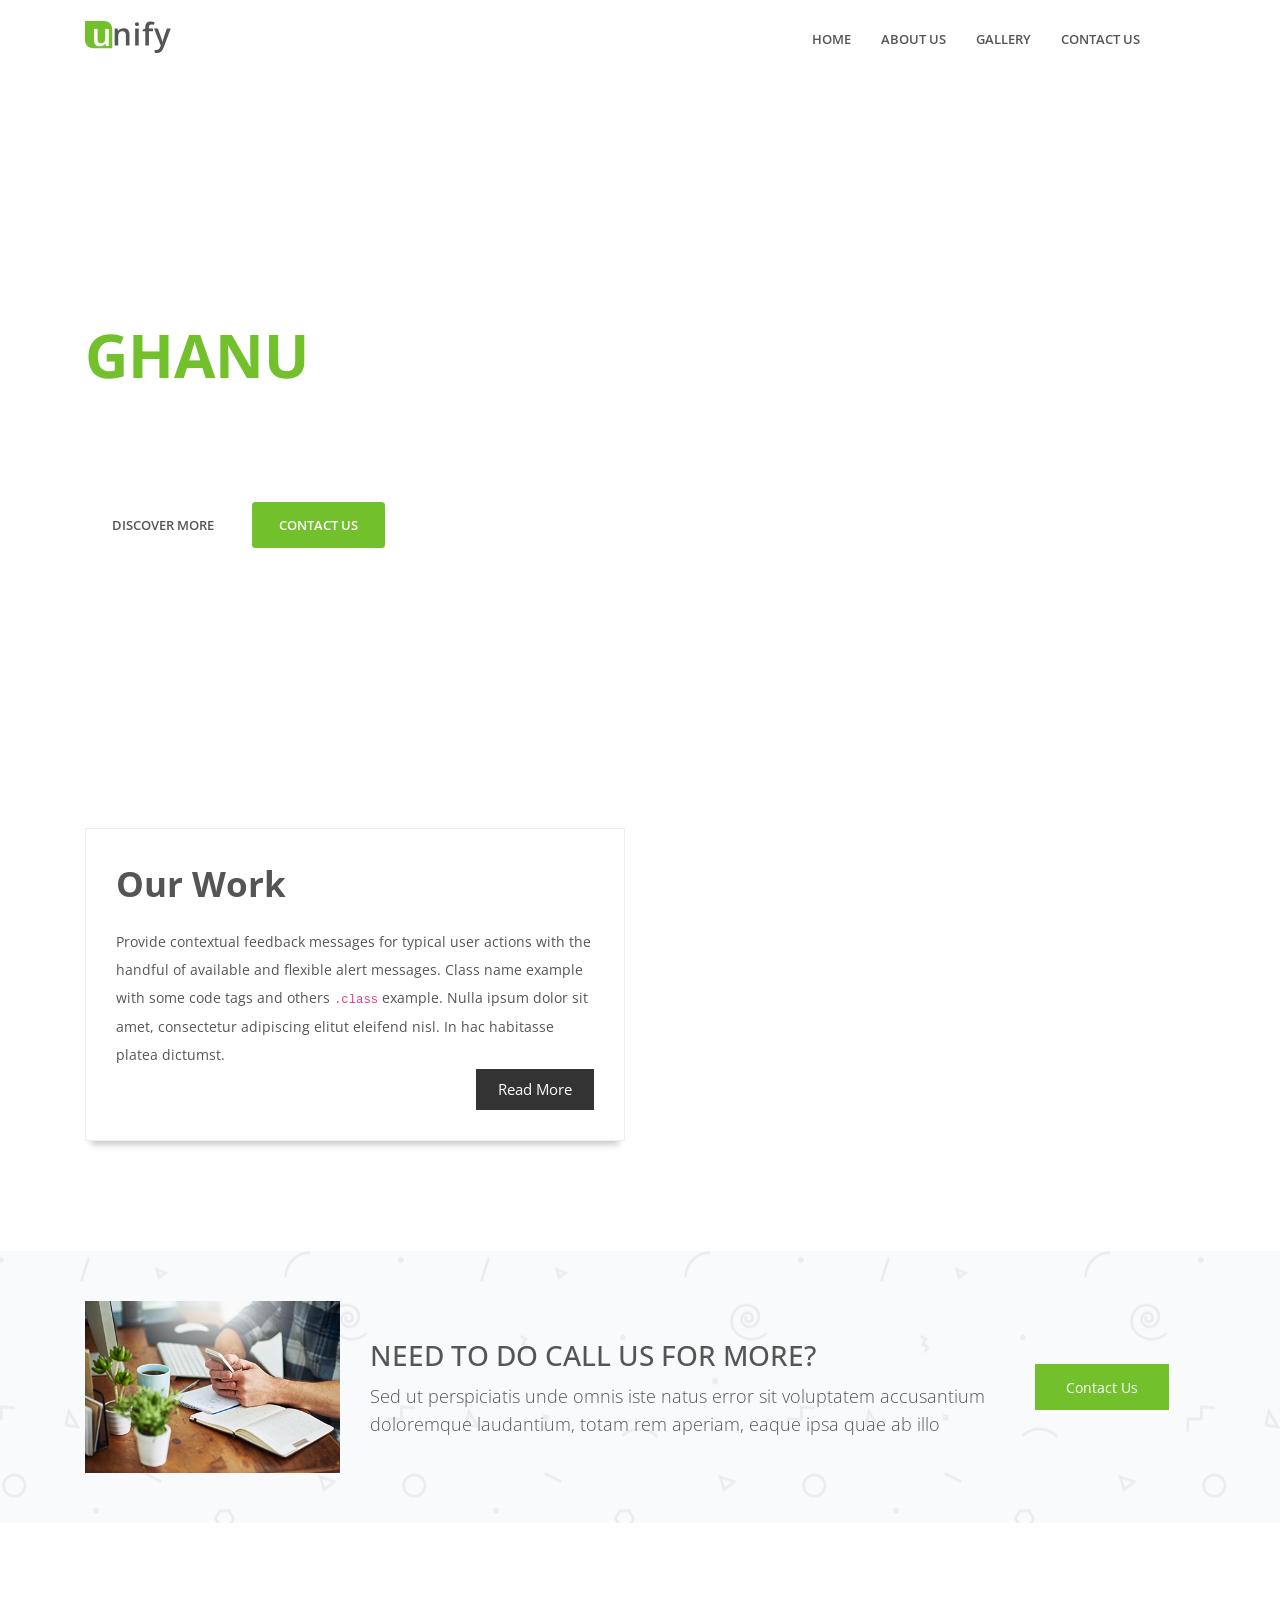
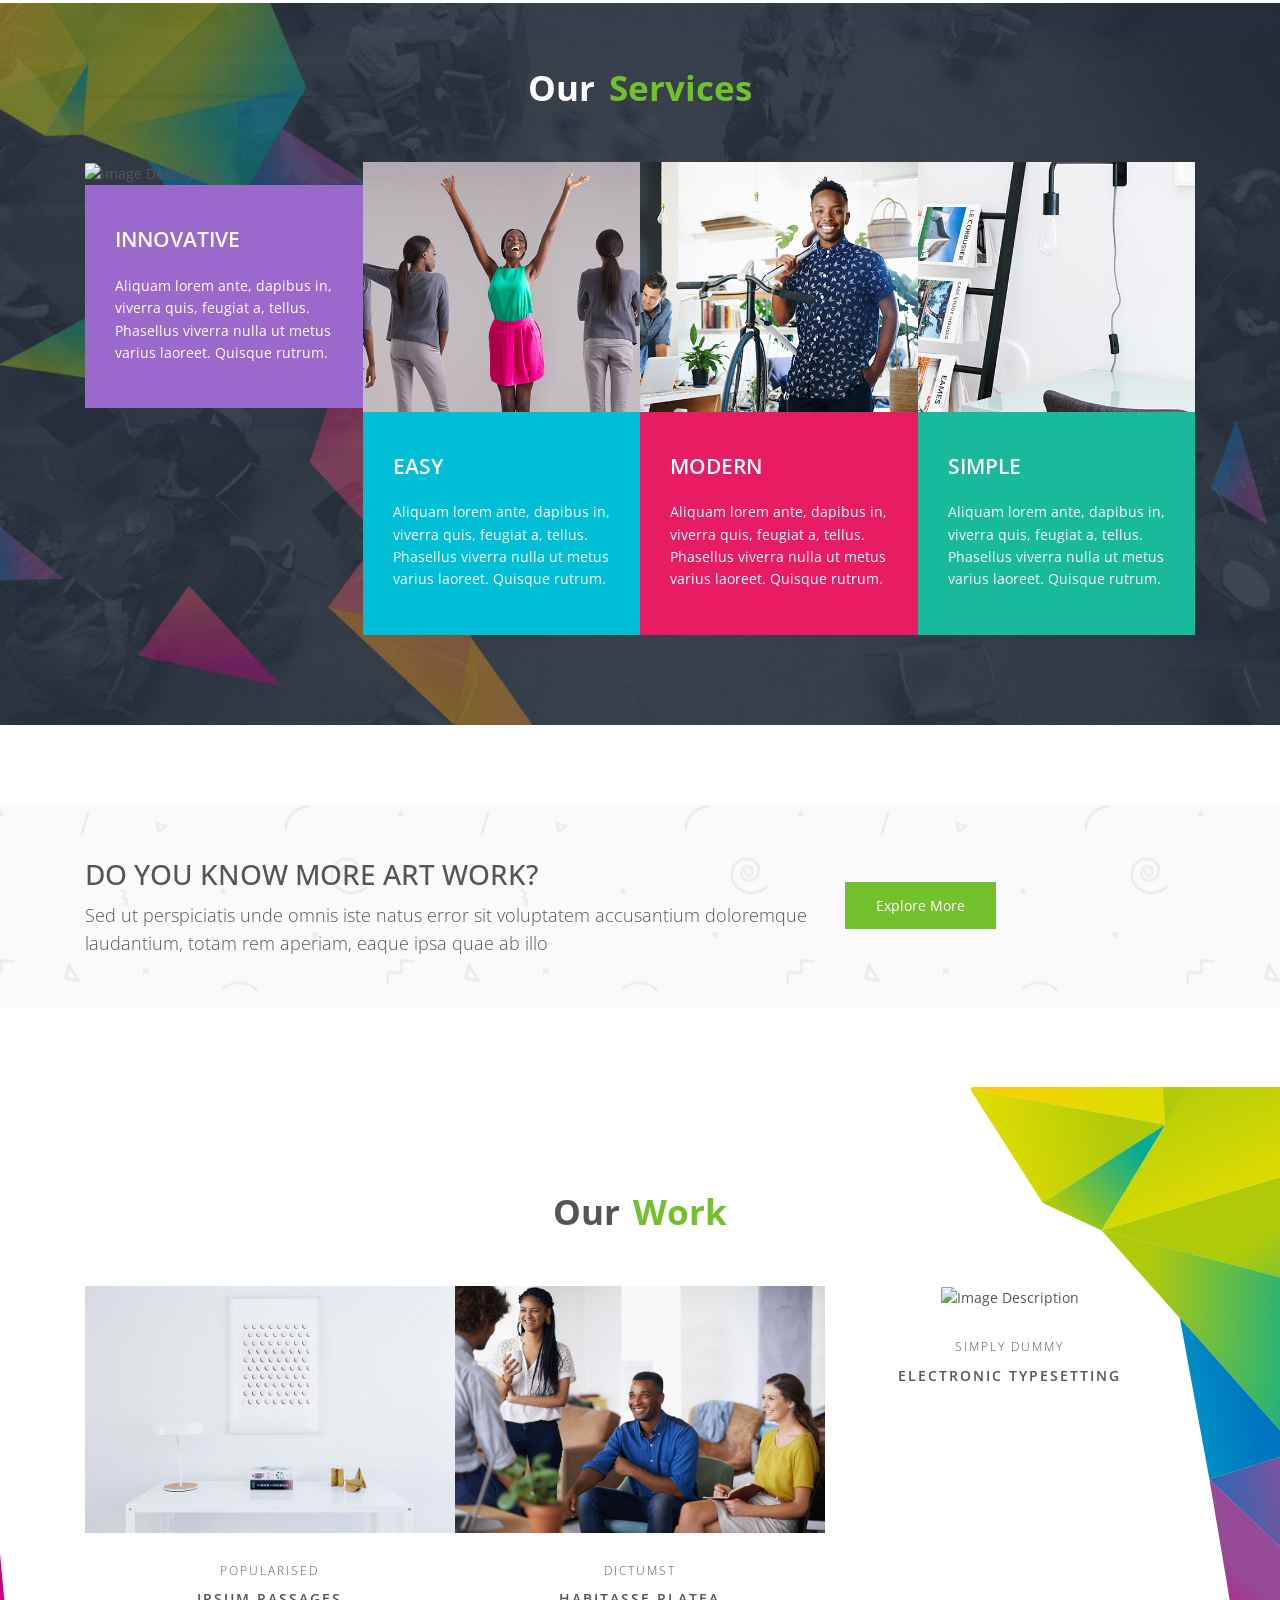
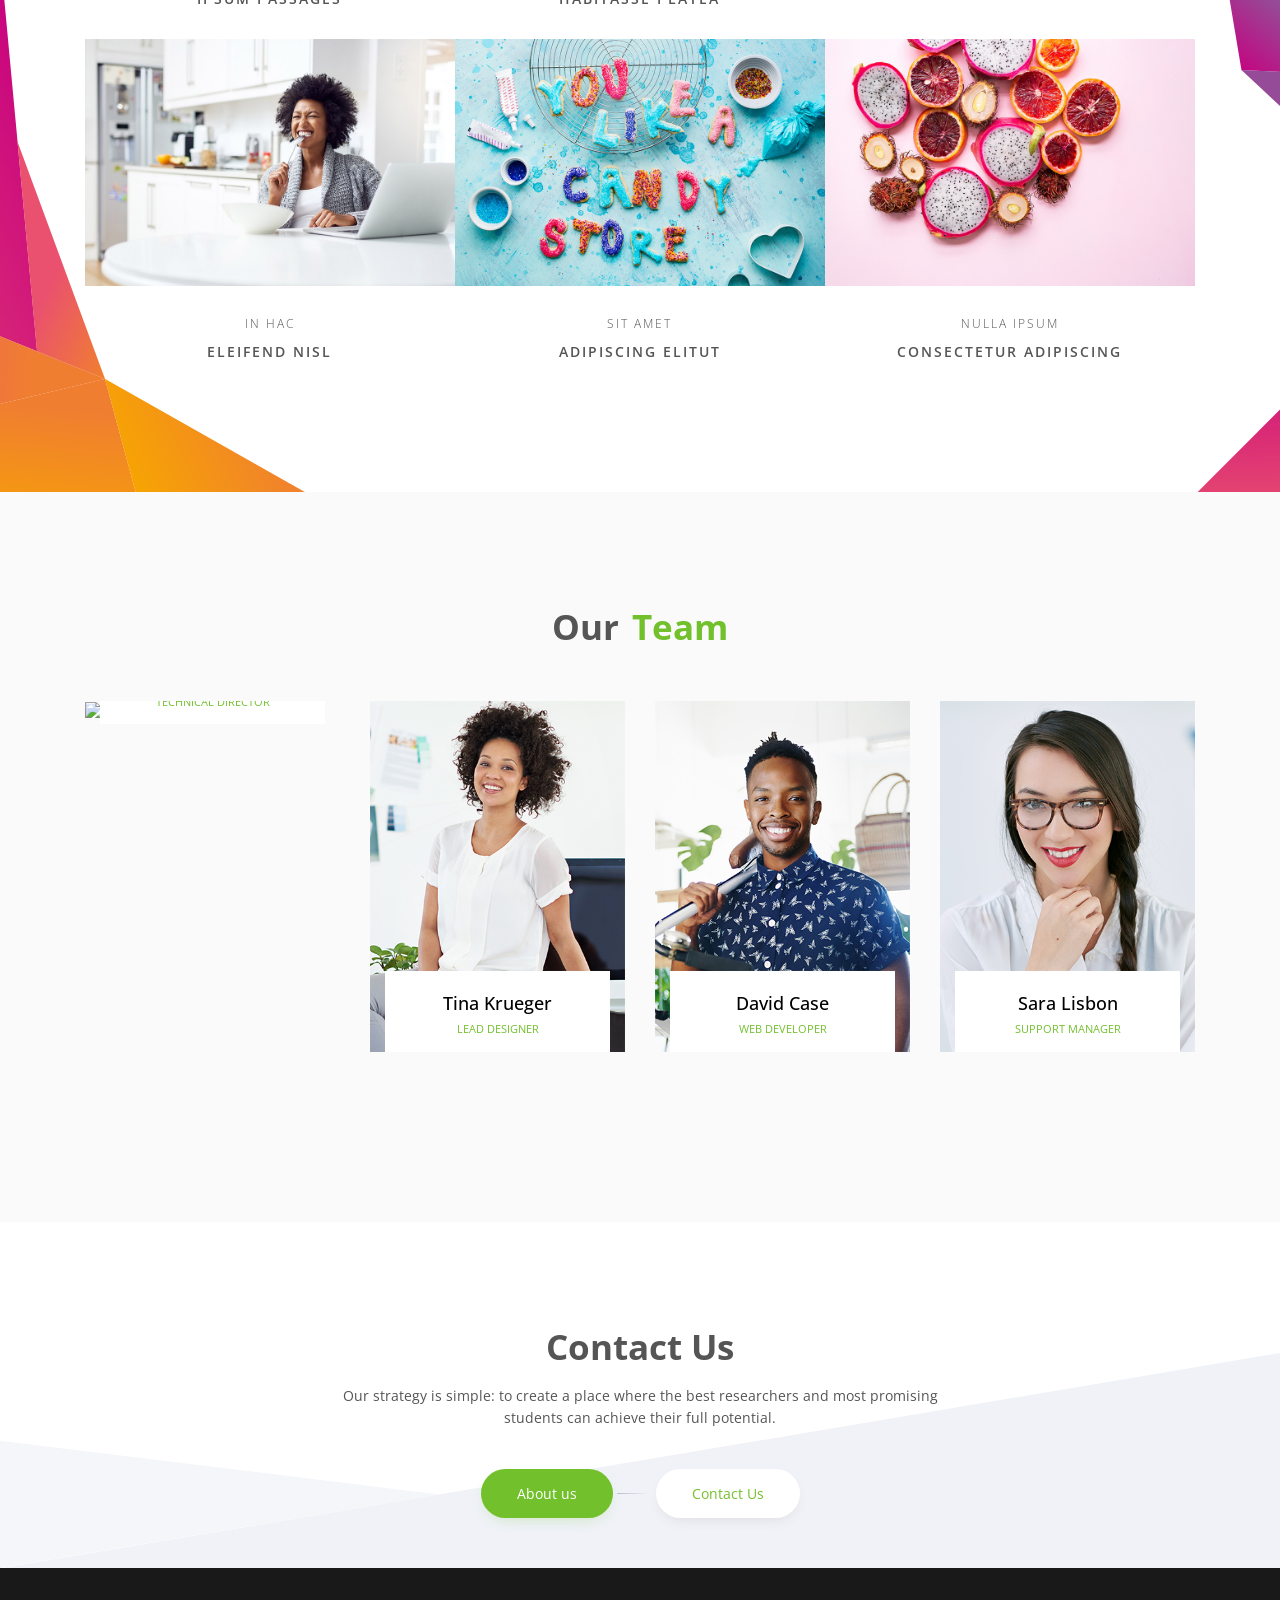
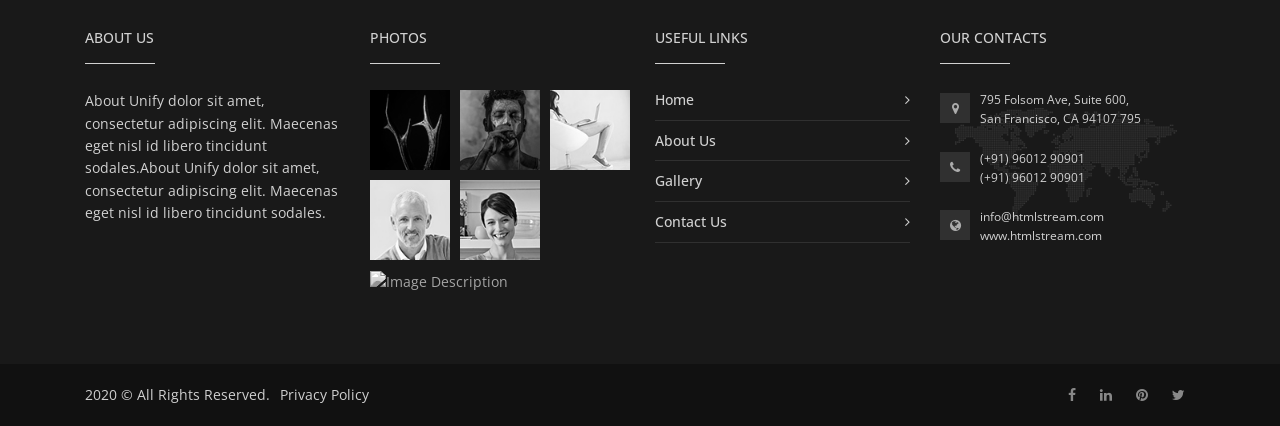
==== index.html @ cda620a0 "update" ====
<!DOCTYPE html>
<html lang="en">

<head>
  <!-- Title -->
  <title>Ghanu Arts</title>

  <!-- Required Meta Tags Always Come First -->
  <meta charset="utf-8">
  <meta name="viewport" content="width=device-width, initial-scale=1, shrink-to-fit=no">
  <meta http-equiv="x-ua-compatible" content="ie=edge">

  <!-- Favicon -->
  <link rel="shortcut icon" href="favicon.ico">
  <!-- Google Fonts -->
  <link rel="stylesheet" href="http://fonts.googleapis.com/css?family=Open+Sans%3A400%2C300%2C500%2C600%2C700%7CPlayfair+Display%7CRoboto%7CRaleway%7CSpectral%7CRubik">
  <!-- CSS Global Compulsory -->
  <link rel="stylesheet" href="assets/vendor/bootstrap/bootstrap.min.css">
  <!-- CSS Global Icons -->
  <link rel="stylesheet" href="assets/vendor/icon-awesome/css/font-awesome.min.css">
  <link rel="stylesheet" href="assets/vendor/icon-line/css/simple-line-icons.css">
  <link rel="stylesheet" href="assets/vendor/icon-etlinefont/style.css">
  <link rel="stylesheet" href="assets/vendor/icon-line-pro/style.css">
  <link rel="stylesheet" href="assets/vendor/icon-hs/style.css">
  <link rel="stylesheet" href="assets/vendor/dzsparallaxer/dzsparallaxer.css">
  <link rel="stylesheet" href="assets/vendor/dzsparallaxer/dzsscroller/scroller.css">
  <link rel="stylesheet" href="assets/vendor/dzsparallaxer/advancedscroller/plugin.css">
  <link rel="stylesheet" href="assets/vendor/animate.css">
  <link rel="stylesheet" href="assets/vendor/fancybox/jquery.fancybox.min.css">
  <link rel="stylesheet" href="assets/vendor/slick-carousel/slick/slick.css">
  <link rel="stylesheet" href="assets/vendor/typedjs/typed.css">
  <link rel="stylesheet" href="assets/vendor/hs-megamenu/src/hs.megamenu.css">
  <link rel="stylesheet" href="assets/vendor/hamburgers/hamburgers.min.css">

  <!-- CSS Unify -->
  <link rel="stylesheet" href="assets/css/unify-core.css">
  <link rel="stylesheet" href="assets/css/unify-components.css">
  <link rel="stylesheet" href="assets/css/unify-globals.css">

  <!-- CSS Customization -->
  <link rel="stylesheet" href="assets/css/custom.css">
</head>

<body>
  <main>

    <!-- Header -->
    <header id="js-header" class="u-header u-header--static">
      <div class="u-header__section u-header__section--light g-bg-white g-transition-0_3 g-py-10">
        <nav class="js-mega-menu navbar navbar-expand-lg hs-menu-initialized hs-menu-horizontal">
          <div class="container">
            <!-- Responsive Toggle Button -->
            <button class="navbar-toggler navbar-toggler-right btn g-line-height-1 g-brd-none g-pa-0 g-pos-abs g-top-minus-3 g-right-0" type="button" aria-label="Toggle navigation" aria-expanded="false" aria-controls="navBar" data-toggle="collapse" data-target="#navBar">
              <span class="hamburger hamburger--slider">
            <span class="hamburger-box">
              <span class="hamburger-inner"></span>
              </span>
              </span>
            </button>
            <!-- End Responsive Toggle Button -->

            <!-- Logo -->
            <a href="index.html" class="navbar-brand d-flex">
              <svg width="86px" height="32px" viewBox="0 0 86 32" version="1.1" xmlns="http://www.w3.org/2000/svg" xmlns:xlink="http://www.w3.org/1999/xlink">
                <g stroke="none" stroke-width="1" fill="none" fill-rule="evenodd">
                  <g transform="translate(-78.000000, -19.000000)">
                    <g transform="translate(78.000000, 19.000000)">
                      <path class="g-fill-primary" d="M0,0 L19.2941176,0 L19.2941176,0 C23.7123956,-8.11624501e-16 27.2941176,3.581722 27.2941176,8 L27.2941176,27.2941176 L8,27.2941176 L8,27.2941176 C3.581722,27.2941176 5.41083001e-16,23.7123956 0,19.2941176 L0,0 Z"></path>
                      <path class="g-fill-white" d="M21.036662,24.8752523 L20.5338647,22.6659916 L20.3510293,22.6659916 C19.8533083,23.4481246 19.1448284,24.0626484 18.2255681,24.5095816 C17.3063079,24.9565147 16.2575544,25.1799779 15.0792761,25.1799779 C13.0376043,25.1799779 11.5139914,24.672107 10.5083918,23.6563498 C9.50279224,22.6405927 9,21.1017437 9,19.0397567 L9,8.02392554 L12.6109986,8.02392554 L12.6109986,18.4150692 C12.6109986,19.7050808 12.8750915,20.6725749 13.4032852,21.3175807 C13.9314789,21.9625865 14.7593086,22.2850846 15.886799,22.2850846 C17.3901196,22.2850846 18.4947389,21.8356188 19.2006901,20.9366737 C19.9066413,20.0377286 20.2596117,18.5318912 20.2596117,16.4191164 L20.2596117,8.02392554 L23.855374,8.02392554 L23.855374,24.8752523 L21.036662,24.8752523 Z"></path>
                      <path class="g-fill-main" d="M44.4764678,24.4705882 L40.8807055,24.4705882 L40.8807055,14.1099172 C40.8807055,12.809748 40.6191519,11.8397145 40.096037,11.1997875 C39.5729221,10.5598605 38.7425531,10.2399018 37.6049051,10.2399018 C36.0914269,10.2399018 34.9842682,10.6868282 34.2833958,11.5806945 C33.5825234,12.4745608 33.2320924,13.9727801 33.2320924,16.0753974 L33.2320924,24.4705882 L29.6515664,24.4705882 L29.6515664,7.61926145 L32.4550421,7.61926145 L32.9578394,9.8285222 L33.1406747,9.8285222 C33.6485533,9.02607405 34.3697301,8.40647149 35.3042266,7.96969592 C36.2387232,7.53292034 37.27478,7.31453583 38.412428,7.31453583 C42.4551414,7.31453583 44.4764678,9.3714132 44.4764678,13.4852296 L44.4764678,24.4705882 Z M53.7357283,24.4705882 L50.1552023,24.4705882 L50.1552023,7.61926145 L53.7357283,7.61926145 L53.7357283,24.4705882 Z M49.9418944,3.15503112 C49.9418944,2.51510412 50.1171098,2.0224693 50.467546,1.67711187 C50.8179823,1.33175444 51.3182351,1.15907831 51.9683197,1.15907831 C52.5980892,1.15907831 53.0881846,1.33175444 53.4386208,1.67711187 C53.7890571,2.0224693 53.9642725,2.51510412 53.9642725,3.15503112 C53.9642725,3.76448541 53.7890571,4.24442346 53.4386208,4.59485968 C53.0881846,4.94529589 52.5980892,5.12051137 51.9683197,5.12051137 C51.3182351,5.12051137 50.8179823,4.94529589 50.467546,4.59485968 C50.1171098,4.24442346 49.9418944,3.76448541 49.9418944,3.15503112 Z M68.0077253,10.3313195 L63.8939294,10.3313195 L63.8939294,24.4705882 L60.2981671,24.4705882 L60.2981671,10.3313195 L57.525164,10.3313195 L57.525164,8.65532856 L60.2981671,7.55831633 L60.2981671,6.4613041 C60.2981671,4.47042009 60.7654084,2.99505497 61.699905,2.03516447 C62.6344015,1.07527397 64.0615189,0.595335915 65.9812999,0.595335915 C67.2408388,0.595335915 68.4800439,0.803563007 69.6989525,1.22002344 L68.7543031,3.93208145 C67.8705943,3.64766945 67.0275286,3.50546559 66.2250804,3.50546559 C65.4124747,3.50546559 64.820805,3.75686171 64.4500537,4.25966149 C64.0793023,4.76246128 63.8939294,5.51664965 63.8939294,6.52224922 L63.8939294,7.61926145 L68.0077253,7.61926145 L68.0077253,10.3313195 Z M69.0089215,7.61926145 L72.9094094,7.61926145 L76.3375727,17.1724096 C76.8556088,18.5335242 77.2009611,19.813359 77.3736398,21.0119524 L77.49553,21.0119524 C77.5869482,20.453286 77.7545456,19.7752783 77.9983273,18.9779089 C78.242109,18.1805396 79.5321012,14.3943616 81.8683427,7.61926145 L85.738358,7.61926145 L78.5315971,26.7103215 C77.2212704,30.2146837 75.0374253,31.9668385 71.9799963,31.9668385 C71.1877057,31.9668385 70.4157419,31.8805004 69.6640816,31.7078217 L69.6640816,28.8738734 C70.2024329,28.9957643 70.8169567,29.0567088 71.5076716,29.0567088 C73.2344587,29.0567088 74.4482703,28.056203 75.1491427,26.0551615 L75.7738303,24.4705882 L69.0089215,7.61926145 Z"></path>
                    </g>
                  </g>
                </g>
              </svg>
            </a>
            <!-- End Logo -->

            <!-- Navigation -->
            <div class="collapse navbar-collapse align-items-center flex-sm-row g-pt-10 g-pt-5--lg g-mr-40--lg" id="navBar">
              <ul class="navbar-nav text-uppercase g-pos-rel g-font-weight-600 ml-auto">
                <!-- Intro -->
                <li class="nav-item  g-mx-10--lg g-mx-15--xl">
                  <a href="index.html" class="nav-link g-py-7 g-px-0">Home</a>
                </li>
				 <li class="nav-item  g-mx-10--lg g-mx-15--xl">
                  <a href="index.html" class="nav-link g-py-7 g-px-0">About us</a>
                </li>
				 <li class="nav-item  g-mx-10--lg g-mx-15--xl">
                  <a href="index.html" class="nav-link g-py-7 g-px-0">Gallery</a>
                </li>
				 <li class="nav-item  g-mx-10--lg g-mx-15--xl">
                  <a href="contactus.html" class="nav-link g-py-7 g-px-0">Contact us</a>
                </li>
                <!-- End Intro -->

           
              </ul>
            </div>
            <!-- End Navigation -->

       
          </div>
        </nav>
      </div>
    </header>
    <!-- End Header -->

    <!-- Promo Block Hero -->
   <section class="g-bg-cover g-bg-pos-center g-bg-img-hero g-bg-black-opacity-0_3--afters g-py-200" style="background-image: url(https://fakeimg.pl/1980x1080/);"> <!--//assets/img-temp/1920x1080/img3.jpg-->
      <div class="container g-bg-cover__inner">
        <div class="row">
          <div class="col-md-6">
            <h3 class="g-color-white g-font-weight-300 g-font-size-25 g-font-size-45--md text-uppercase g-line-height-1 g-mb-5 fadeInUp u-in-viewport" data-animation="fadeInUp" data-animation-delay="200" data-animation-duration="1500" style="animation-duration: 1500ms;">Introducing</h3>
            <h2 class="g-color-white g-font-weight-700 g-font-size-40 g-font-size-60--md text-uppercase g-line-height-1 g-mb-30 fadeInUp u-in-viewport" data-animation="fadeInUp" data-animation-delay="500" data-animation-duration="1500" style="animation-duration: 1500ms;">
              <span class="g-color-primary">Ghanu</span> Arts</h2>
            <div data-animation="fadeInUp" data-animation-delay="800" data-animation-duration="1500" style="animation-duration: 1500ms;" class="fadeInUp u-in-viewport">
              <p class="g-color-white-opacity-0_8 g-font-size-18 g-mb-30">We are creative technology company providing
                <br>key digital services on web and mobile.
              </p>
              <a class="btn btn-xl u-btn-white g-font-weight-600 g-font-size-13 text-uppercase rounded" href="#">Discover More</a>
              <a class="btn btn-xl u-btn-primary g-font-weight-600 g-font-size-13 text-uppercase rounded mx-2" href="#">Contact Us</a>
            </div>
          </div>
        </div>
      </div>
    </section>
    <!-- End Promo Block -->
	
	<!-- Two column Video -->
	<section class="g-pt-80">
	<div class="container">
	<div class="row">
            <div class="col-md-6">
             <div class="shortcode-html">
                  <!-- Box Shadow -->
                  <div class="u-shadow-v2 g-brd-around g-brd-gray-light-v4 g-line-height-2 g-pa-30 g-mb-30" role="alert">
                    <h3 class="h1 g-mb-20">Our Work</h3>
                    <p class="mb-0">Provide contextual feedback messages for typical user actions with the handful of available and flexible alert messages. Class name example with some code tags and others
                      <code>.class</code> example. Nulla ipsum dolor sit amet, consectetur adipiscing elitut eleifend nisl. In hac habitasse platea dictumst.
                    </p>
					<div class="align-self-center text-md-right">
                      <a class="btn btn-md u-btn-darkgray g-brd-2 rounded-0" href="#">Read More</a>
                    </div>
                  </div>
                  <!-- End Box Shadow -->
                </div>
              
            </div>
            <div class="col-md-6 ">
              <div id="shortcode5">
                <div class="shortcode-html ">
                  <!-- Aspect Ratio (16:9) -->
                  <div class="embed-responsive embed-responsive-16by9">
                    <iframe src="http://player.vimeo.com/video/47911018" width="530" height="300" frameborder="0" webkitallowfullscreen="" mozallowfullscreen="" allowfullscreen=""></iframe>
                  </div>
                  <!-- End Aspect Ratio (16:9) -->
                </div>
              </div>



              
            </div>
          </div>
	</div>
	</section>
	<!-- End Two column Video -->
	
<!-- Call to Action -->
<section class="dzsparallaxer auto-init height-is-based-on-content use-loading g-my-80" data-options="{direction: 'reverse', settings_mode_oneelement_max_offset: '150'}">
  <div class="divimage dzsparallaxer--target w-100 g-bg-repeat" style="height: 200%; background-image: url(assets/img/bg/pattern4.png)"></div> <div class="container">
    <div class="row g-py-50">
      <div class="col-lg-3 align-self-lg-center">
        <img class="img-fluid w-100 g-mb-30 g-mb-0--lg" src="assets/img-temp/400x270/img3.jpg" alt="Image description">
      </div>

      <div class="col-lg-7 align-self-lg-center">
        <h2 class="text-uppercase">Need to do call us for more?</h2>
        <p class="lead g-mb-20 g-mb-0--lg">Sed ut perspiciatis unde omnis iste natus error sit voluptatem accusantium doloremque laudantium, totam rem aperiam, eaque ipsa quae ab illo</p>
      </div>

      <div class="col-lg-2 align-self-lg-center">
        <a class="btn u-btn-primary rounded-0 g-py-12 g-px-30" href="#">Contact Us</a>
      </div>
    </div>
  </div>
</section>
<!-- End Call to Action -->
	
<!-- Our Services -->
	<section class="g-bg-secondary bg-image g-py-60">
        <div class="container">
          <div class="text-center g-mb-50">
            <h2 class="h1" style="color: white;font-weight: bold;">Our
              <span class="g-color-primary g-ml-5">Services</span>
            </h2>
          </div>

          <div id="shortcode22">
            <div class="shortcode-html">
              <div class="row mx-0">
                <div class="col-sm-6 col-lg-3 px-0 g-mb-30">
                  <!-- Article -->
                  <article class="u-block-hover">
                    <figure class="g-overflow-hidden">
                      <img class="img-fluid u-block-hover__main--zoom-v1" src="https://fakeimg.pl/500x450/" alt="Image Description">
                    </figure>

                    <div class="g-bg-purple g-color-white g-pa-40-30-30">
                      <h3 class="h4 text-uppercase g-font-weight-600 g-mb-20">Innovative</h3>
                      <p>Aliquam lorem ante, dapibus in, viverra quis, feugiat a, tellus. Phasellus viverra nulla ut metus varius laoreet. Quisque rutrum.</p>
                    </div>
                    <a class="u-link-v2" href="#">Read More</a>
                  </article>
                  <!-- End Article -->
                </div>

                <div class="col-sm-6 col-lg-3 px-0 g-mb-30">
                  <!-- Article -->
                  <article class="u-block-hover">
                    <figure class="g-overflow-hidden">
                      <img class="img-fluid u-block-hover__main--zoom-v1" src="assets/img-temp/500x450/img4.jpg" alt="Image Description">
                    </figure>

                    <div class="g-bg-cyan g-color-white g-pa-40-30-30">
                      <h3 class="h4 text-uppercase g-font-weight-600 g-mb-20">Easy</h3>
                      <p>Aliquam lorem ante, dapibus in, viverra quis, feugiat a, tellus. Phasellus viverra nulla ut metus varius laoreet. Quisque rutrum.</p>
                    </div>
                    <a class="u-link-v2" href="#">Read More</a>
                  </article>
                  <!-- End Article -->
                </div>

                <div class="col-sm-6 col-lg-3 px-0 g-mb-30">
                  <!-- Article -->
                  <article class="u-block-hover">
                    <figure class="g-overflow-hidden">
                      <img class="img-fluid u-block-hover__main--zoom-v1" src="assets/img-temp/500x450/img7.jpg" alt="Image Description">
                    </figure>

                    <div class="g-bg-pink g-color-white g-pa-40-30-30">
                      <h3 class="h4 text-uppercase g-font-weight-600 g-mb-20">Modern</h3>
                      <p>Aliquam lorem ante, dapibus in, viverra quis, feugiat a, tellus. Phasellus viverra nulla ut metus varius laoreet. Quisque rutrum.</p>
                    </div>
                    <a class="u-link-v2" href="#">Read More</a>
                  </article>
                  <!-- End Article -->
                </div>

                <div class="col-sm-6 col-lg-3 px-0 g-mb-30">
                  <!-- Article -->
                  <article class="u-block-hover">
                    <figure class="g-overflow-hidden">
                      <img class="img-fluid u-block-hover__main--zoom-v1" src="assets/img-temp/500x450/img3.jpg" alt="Image Description">
                    </figure>

                    <div class="g-bg-teal g-color-white g-pa-40-30-30">
                      <h3 class="h4 text-uppercase g-font-weight-600 g-mb-20">Simple</h3>
                      <p>Aliquam lorem ante, dapibus in, viverra quis, feugiat a, tellus. Phasellus viverra nulla ut metus varius laoreet. Quisque rutrum.</p>
                    </div>
                    <a class="u-link-v2" href="#">Read More</a>
                  </article>
                  <!-- End Article -->
                </div>
              </div>
            </div>
          </div>

        </div>
      </section>
	<!-- End Our Services -->
	
	<!-- Call to Action -->
<section class="dzsparallaxer auto-init height-is-based-on-content use-loading g-my-80" data-options="{direction: 'reverse', settings_mode_oneelement_max_offset: '150'}">
  <div class="divimage dzsparallaxer--target w-100 g-bg-repeat" style="height: 200%; background-image: url(assets/img/bg/pattern4.png)"></div> <div class="container">
    <div class="row g-py-50">
     

      <div class="col-lg-8 align-self-lg-center">
        <h2 class="text-uppercase">Do you know more art work?</h2>
        <p class="lead g-mb-20 g-mb-0--lg">Sed ut perspiciatis unde omnis iste natus error sit voluptatem accusantium doloremque laudantium, totam rem aperiam, eaque ipsa quae ab illo</p>
      </div>

      <div class="col-lg-4 align-self-lg-center">
        <a class="btn u-btn-primary rounded-0 g-py-12 g-px-30" href="#">Explore More</a>
      </div>
	
    </div>
  </div>
</section>
<!-- End Call to Action -->
	
	<!-- Our Products -->
<section class="g-py-100 colorful-bg">
 <div class="container">
        <div class="text-center g-mb-50">
          <h2 class="h1">Our
            <span class="g-color-primary g-ml-5">Work</span>
          </h2>
        </div>

        <div id="shortcode16">
          <div class="shortcode-html">
            <div class="row no-gutters">
              <div class="col-md-4 g-mb-30 g-mb-0--md">
                <article class="text-center u-block-hover g-bg-gray-dark-v2--hover g-transition-0_4">
                  <figure>
                    <img class="img-fluid" src="assets/img-temp/900x600/img1.jpg" alt="Image Description">
                  </figure>
                  <h3 class="h6 text-uppercase g-font-weight-600 g-letter-spacing-2 g-color-white--hover g-pa-30-20 g-mb-0">
                    <em class="d-block g-font-size-12 g-font-style-normal g-font-weight-300 g-color-primary--hover g-mb-10">Popularised</em> Ipsum passages
                  </h3>
                  <a class="js-fancybox u-link-v2" href="javascript:;" data-fancybox="lightbox-gallery--16" data-src="assets/img-temp/900x600/img1.jpg" data-caption="Lightbox Gallery">
                  </a>
                </article>
              </div>
              <div class="col-md-4 g-mb-30 g-mb-0--md">
                <article class="text-center u-block-hover g-bg-gray-dark-v2--hover g-transition-0_4">
                  <figure>
                    <img class="img-fluid" src="assets/img-temp/900x600/img2.jpg" alt="Image Description">
                  </figure>
                  <h3 class="h6 text-uppercase g-font-weight-600 g-letter-spacing-2 g-color-white--hover g-pa-30-20 g-mb-0">
                    <em class="d-block g-font-size-12 g-font-style-normal g-font-weight-300 g-color-primary--hover g-mb-10">Dictumst</em> Habitasse platea
                  </h3>
                  <a class="js-fancybox u-link-v2" href="javascript:;" data-fancybox="lightbox-gallery--16" data-src="assets/img-temp/900x600/img2.jpg" data-caption="Lightbox Gallery">
                  </a>
                </article>
              </div>
              <div class="col-md-4 g-mb-30 g-mb-0--md">
                <article class="text-center u-block-hover g-bg-gray-dark-v2--hover g-transition-0_4">
                  <figure>
                    <img class="img-fluid" src="https://fakeimg.pl/370x247/" alt="Image Description">
                  </figure>
                  <h3 class="h6 text-uppercase g-font-weight-600 g-letter-spacing-2 g-color-white--hover g-pa-30-20 g-mb-0">
                    <em class="d-block g-font-size-12 g-font-style-normal g-font-weight-300 g-color-primary--hover g-mb-10">Simply dummy</em> Electronic typesetting
                  </h3>
                  <a class="js-fancybox u-link-v2" href="javascript:;" data-fancybox="lightbox-gallery--16" data-src="https://fakeimg.pl/900x600/" data-caption="Lightbox Gallery">
                  </a>
                </article>
              </div>
              <div class="col-md-4 g-mb-30 g-mb-0--md">
                <article class="text-center u-block-hover g-bg-gray-dark-v2--hover g-transition-0_4">
                  <figure>
                    <img class="img-fluid" src="assets/img-temp/900x600/img4.jpg" alt="Image Description">
                  </figure>
                  <h3 class="h6 text-uppercase g-font-weight-600 g-letter-spacing-2 g-color-white--hover g-pa-30-20 g-mb-0">
                    <em class="d-block g-font-size-12 g-font-style-normal g-font-weight-300 g-color-primary--hover g-mb-10">In hac</em> Eleifend nisl
                  </h3>
                  <a class="js-fancybox u-link-v2" href="javascript:;" data-fancybox="lightbox-gallery--16" data-src="assets/img-temp/900x600/img4.jpg" data-caption="Lightbox Gallery">
                  </a>
                </article>
              </div>
              <div class="col-md-4 g-mb-30 g-mb-0--md">
                <article class="text-center u-block-hover g-bg-gray-dark-v2--hover g-transition-0_4">
                  <figure>
                    <img class="img-fluid" src="assets/img-temp/900x600/img5.jpg" alt="Image Description">
                  </figure>
                  <h3 class="h6 text-uppercase g-font-weight-600 g-letter-spacing-2 g-color-white--hover g-pa-30-20 g-mb-0">
                    <em class="d-block g-font-size-12 g-font-style-normal g-font-weight-300 g-color-primary--hover g-mb-10">Sit amet</em> Adipiscing elitut
                  </h3>
                  <a class="js-fancybox u-link-v2" href="javascript:;" data-fancybox="lightbox-gallery--16" data-src="assets/img-temp/900x600/img5.jpg" data-caption="Lightbox Gallery">
                  </a>
                </article>
              </div>
              <div class="col-md-4 g-mb-30 g-mb-0--md">
                <article class="text-center u-block-hover g-bg-gray-dark-v2--hover g-transition-0_4">
                  <figure>
                    <img class="img-fluid" src="assets/img-temp/900x600/img6.jpg" alt="Image Description">
                  </figure>
                  <h3 class="h6 text-uppercase g-font-weight-600 g-letter-spacing-2 g-color-white--hover g-pa-30-20 g-mb-0">
                    <em class="d-block g-font-size-12 g-font-style-normal g-font-weight-300 g-color-primary--hover g-mb-10">Nulla ipsum</em> Consectetur adipiscing
                  </h3>
                  <a class="js-fancybox u-link-v2" href="javascript:;" data-fancybox="lightbox-gallery--16" data-src="assets/img-temp/900x600/img6.jpg" data-caption="Lightbox Gallery">
                  </a>
                </article>
              </div>
            </div>
          </div>

          <div class="shortcode-styles">
            <!-- CSS Implementing Plugins -->
            <link type="text/plain" rel="stylesheet" href="assets/vendor/icon-hs/style.css">
            <link type="text/plain" rel="stylesheet" href="assets/vendor/fancybox/jquery.fancybox.min.css">
          </div>

          <div class="shortcode-scripts">
            <!-- JS Implementing Plugins -->
            <script type="text/plain" src="assets/vendor/fancybox/jquery.fancybox.min.js"></script>

            <!-- JS Unify -->
            <script type="text/plain" src="assets/js/components/hs.popup.js"></script>

            <!-- JS Plugins Init. -->
            <script type="text/plain">
              $(document).on('ready', function () {
                // initialization of popups
                $.HSCore.components.HSPopup.init('.js-fancybox')
              });
            </script>
          </div>
        </div>
</div>
      </section>
	 <!-- End Our Products --> 
	  

	  

              <!-- Team Block -->
        <section class="g-bg-secondary g-py-80">
        <div class="container g-p-100  g-pb-60">
          <div class="text-center g-mb-50 g-pt-30">
            <h2 class="h1" style="font-weight: bold;">Our
              <span class="g-color-primary g-ml-5">Team</span>
            </h2>
          </div>

          <div id="shortcode6">
            <div class="shortcode-html">
              <!-- Team Block -->
              <div class="row">
                <div class="col-lg-3 col-sm-6 g-mb-30">
                  <!-- Team Block -->
                  <figure class="u-block-hover">
                    <!-- Figure Image -->
                    <img class="w-100" src="https://fakeimg.pl/400x550/" alt="Image Description">
                    <!-- End Figure Image-->

                    <!-- Figure Info -->
                    <figcaption class="u-block-hover__additional--partially-slide-up g-mx-15">
                      <div class="text-center g-bg-white g-pb-20">
                        <!-- Figure Info -->
                        <div class="u-block-hover__visible g-pt-20 g-pb-15 g-y-20">
                          <h4 class="h5 g-color-black g-mb-5">Maria Olsson</h4>
                          <em class="d-block g-font-style-normal g-font-size-11 text-uppercase g-color-primary">Technical Director</em>
                        </div>
                        <!-- End Info -->

                        <!-- Figure Social Icons -->
                        <ul class="list-inline mb-0">
                          <li class="list-inline-item">
                            <a href="#" class="u-icon-v1 u-icon-size--sm g-color-gray-light-v1 g-color-twitter--hover g-bg-transparent">
                              <i class="fa fa-twitter"></i>
                            </a>
                          </li>
                          <li class="list-inline-item">
                            <a href="#" class="u-icon-v1 u-icon-size--sm g-color-gray-light-v1 g-color-dribbble--hover g-bg-transparent">
                              <i class="fa fa-dribbble"></i>
                            </a>
                          </li>
                          <li class="list-inline-item">
                            <a href="#" class="u-icon-v1 u-icon-size--sm g-color-gray-light-v1 g-color-facebook--hover g-bg-transparent">
                              <i class="fa fa-facebook"></i>
                            </a>
                          </li>
                        </ul>
                        <!-- Figure Social Icons -->
                      </div>
                    </figcaption>
                    <!-- End Figure Info-->
                  </figure>
                  <!-- End Team Block -->
                </div>

                <div class="col-lg-3 col-sm-6 g-mb-30">
                  <!-- Team Block -->
                  <figure class="u-block-hover">
                    <!-- Figure Image -->
                    <img class="w-100" src="assets/img-temp/400x550/img2.jpg" alt="Image Description">
                    <!-- End Figure Image-->

                    <!-- Figure Info -->
                    <figcaption class="u-block-hover__additional--partially-slide-up g-mx-15">
                      <div class="text-center g-bg-white g-pb-20">
                        <!-- Figure Info -->
                        <div class="u-block-hover__visible g-pt-20 g-pb-15 g-y-20">
                          <h4 class="h5 g-color-black g-mb-5">Tina Krueger</h4>
                          <em class="d-block g-font-style-normal g-font-size-11 text-uppercase g-color-primary">Lead Designer</em>
                        </div>
                        <!-- End Info -->

                        <!-- Figure Social Icons -->
                        <ul class="list-inline mb-0">
                          <li class="list-inline-item">
                            <a href="#" class="u-icon-v1 u-icon-size--sm g-color-gray-light-v1 g-color-twitter--hover g-bg-transparent">
                              <i class="fa fa-twitter"></i>
                            </a>
                          </li>
                          <li class="list-inline-item">
                            <a href="#" class="u-icon-v1 u-icon-size--sm g-color-gray-light-v1 g-color-dribbble--hover g-bg-transparent">
                              <i class="fa fa-dribbble"></i>
                            </a>
                          </li>
                          <li class="list-inline-item">
                            <a href="#" class="u-icon-v1 u-icon-size--sm g-color-gray-light-v1 g-color-facebook--hover g-bg-transparent">
                              <i class="fa fa-facebook"></i>
                            </a>
                          </li>
                        </ul>
                        <!-- Figure Social Icons -->
                      </div>
                    </figcaption>
                    <!-- End Figure Info-->
                  </figure>
                  <!-- End Team Block -->
                </div>

                <div class="col-lg-3 col-sm-6 g-mb-30">
                  <!-- Team Block -->
                  <figure class="u-block-hover">
                    <!-- Figure Image -->
                    <img class="w-100" src="assets/img-temp/400x550/img3.jpg" alt="Image Description">
                    <!-- End Figure Image-->

                    <!-- Figure Info -->
                    <figcaption class="u-block-hover__additional--partially-slide-up g-mx-15">
                      <div class="text-center g-bg-white g-pb-20">
                        <!-- Figure Info -->
                        <div class="u-block-hover__visible g-pt-20 g-pb-15 g-y-20">
                          <h4 class="h5 g-color-black g-mb-5">David Case</h4>
                          <em class="d-block g-font-style-normal g-font-size-11 text-uppercase g-color-primary">Web Developer</em>
                        </div>
                        <!-- End Info -->

                        <!-- Figure Social Icons -->
                        <ul class="list-inline mb-0">
                          <li class="list-inline-item">
                            <a href="#" class="u-icon-v1 u-icon-size--sm g-color-gray-light-v1 g-color-twitter--hover g-bg-transparent">
                              <i class="fa fa-twitter"></i>
                            </a>
                          </li>
                          <li class="list-inline-item">
                            <a href="#" class="u-icon-v1 u-icon-size--sm g-color-gray-light-v1 g-color-dribbble--hover g-bg-transparent">
                              <i class="fa fa-dribbble"></i>
                            </a>
                          </li>
                          <li class="list-inline-item">
                            <a href="#" class="u-icon-v1 u-icon-size--sm g-color-gray-light-v1 g-color-facebook--hover g-bg-transparent">
                              <i class="fa fa-facebook"></i>
                            </a>
                          </li>
                        </ul>
                        <!-- Figure Social Icons -->
                      </div>
                    </figcaption>
                    <!-- End Figure Info-->
                  </figure>
                  <!-- End Team Block -->
                </div>

                <div class="col-lg-3 col-sm-6 g-mb-30">
                  <!-- Team Block -->
                  <figure class="u-block-hover">
                    <!-- Figure Image -->
                    <img class="w-100" src="assets/img-temp/400x550/img4.jpg" alt="Image Description">
                    <!-- End Figure Image-->

                    <!-- Figure Info -->
                    <figcaption class="u-block-hover__additional--partially-slide-up g-mx-15">
                      <div class="text-center g-bg-white g-pb-20">
                        <!-- Figure Info -->
                        <div class="u-block-hover__visible g-pt-20 g-pb-15 g-y-20">
                          <h4 class="h5 g-color-black g-mb-5">Sara Lisbon</h4>
                          <em class="d-block g-font-style-normal g-font-size-11 text-uppercase g-color-primary">Support Manager</em>
                        </div>
                        <!-- End Info -->

                        <!-- Figure Social Icons -->
                        <ul class="list-inline mb-0">
                          <li class="list-inline-item">
                            <a href="#" class="u-icon-v1 u-icon-size--sm g-color-gray-light-v1 g-color-twitter--hover g-bg-transparent">
                              <i class="fa fa-twitter"></i>
                            </a>
                          </li>
                          <li class="list-inline-item">
                            <a href="#" class="u-icon-v1 u-icon-size--sm g-color-gray-light-v1 g-color-dribbble--hover g-bg-transparent">
                              <i class="fa fa-dribbble"></i>
                            </a>
                          </li>
                          <li class="list-inline-item">
                            <a href="#" class="u-icon-v1 u-icon-size--sm g-color-gray-light-v1 g-color-facebook--hover g-bg-transparent">
                              <i class="fa fa-facebook"></i>
                            </a>
                          </li>
                        </ul>
                        <!-- Figure Social Icons -->
                      </div>
                    </figcaption>
                    <!-- End Figure Info-->
                  </figure>
                  <!-- End Team Block -->
                </div>
              </div>
              <!-- End Team Block -->
            </div>
          </div>
        </div>
      </section>
              <!-- End Team Block -->
     <!-- Call to Action -->
<div class="g-pos-rel">
  <div class="container text-center g-pt-100 g-pb-50">
    <!-- Heading -->
    <div class="g-max-width-645 mx-auto g-mb-40">
      <h2 class="h1 mb-3">Contact Us</h2>
      <p>Our strategy is simple: to create a place where the best researchers and most promising students can achieve their full potential.</p>
    </div>
    <!-- End Heading -->

    <a class="btn u-shadow-v33 g-color-white g-bg-primary g-bg-main--hover g-rounded-30 g-px-35 g-py-13" href="page-apply-1.html">About us</a>

    

    <!-- SVG Shape -->
    <svg class="d-inline-block g-width-35" version="1.1" xmlns="http://www.w3.org/2000/svg" xmlns:xlink="http://www.w3.org/1999/xlink" x="0px" y="0px" viewBox="0 0 37 1" enable-background="new 0 0 37 1" xml:space="preserve">
      <linearGradient id="SVGID_6_" gradientUnits="userSpaceOnUse" x1="-10" y1="-1.5" x2="27" y2="-1.5" gradientTransform="matrix(-1 0 0 -1 27 -1)">
        <stop offset="0" style="stop-color:#f5f6fa"></stop>
        <stop offset="1" style="stop-color:#b5b8cb"></stop>
      </linearGradient>
      <line fill="none" stroke="url(#SVGID_6_)" stroke-miterlimit="10" x1="0" y1="0.5" x2="37" y2="0.5"></line>
    </svg>
    <!-- End SVG Shape -->

    <a class="btn u-shadow-v32 g-color-primary g-bg-white g-bg-main--hover g-rounded-30 g-px-35 g-py-13" href="page-contacts-1.html">Contact Us</a>
  </div>

  <!-- SVG Background Shape -->
  <svg class="g-pos-abs g-bottom-0 g-left-0 g-z-index-minus-1" xmlns="http://www.w3.org/2000/svg" xmlns:xlink="http://www.w3.org/1999/xlink" x="0px" y="0px" viewBox="0 0 1920 323" enable-background="new 0 0 1920 323" xml:space="preserve">
    <polygon fill="#f0f2f8" points="0,323 1920,323 1920,0 "></polygon>
    <polygon fill="#f5f6fa" points="-0.5,322.5 -0.5,131.5 658.3,212.3 "></polygon>
  </svg>
  <!-- End SVG Background Shape -->
</div>
<!-- End Call to Action -->

     
          
    <!-- Footer -->
    <div id="contacts-section" class="g-bg-black-opacity-0_9 g-color-white-opacity-0_8 g-py-60">
      <div class="container">
        <div class="row">
          <!-- Footer Content -->
          <div class="col-lg-3 col-md-6 g-mb-40 g-mb-0--lg">
            <div class="u-heading-v2-3--bottom g-brd-white-opacity-0_8 g-mb-20">
              <h2 class="u-heading-v2__title h6 text-uppercase mb-0">About Us</h2>
            </div>

            <p>About Unify dolor sit amet, consectetur adipiscing elit. Maecenas eget nisl id libero tincidunt sodales.About Unify dolor sit amet, consectetur adipiscing elit. Maecenas eget nisl id libero tincidunt sodales.</p>
          </div>
          <!-- End Footer Content -->
         
		 <!-- Footer Content -->
         <div class="col-md-6 col-lg-3">
                    <div class="u-heading-v2-3--bottom g-brd-white-opacity-0_8 g-mb-20">
              <h2 class="u-heading-v2__title h6 text-uppercase mb-0">Photos</h2>
            </div>
                    <ul class="u-list-inline d-flex flex-wrap g-mr-minus-15">
                      <li class="list-inline-item g-mr-10 g-mb-10">
                        <a class="u-block-hover" href="#">
                          <img class="u-block-hover__main--grayscale g-width-80 g-height-80" src="assets/img-temp/100x100/img10.jpg" alt="Image Description">
                        </a>
                      </li>
                      <li class="list-inline-item g-mr-10 g-mb-10">
                        <a class="u-block-hover" href="#">
                          <img class="u-block-hover__main--grayscale g-width-80 g-height-80" src="assets/img-temp/100x100/img12.jpg" alt="Image Description">
                        </a>
                      </li>
                      <li class="list-inline-item g-mr-10 g-mb-10">
                        <a class="u-block-hover" href="#">
                          <img class="u-block-hover__main--grayscale g-width-80 g-height-80" src="assets/img-temp/100x100/img13.jpg" alt="Image Description">
                        </a>
                      </li>
                      <li class="list-inline-item g-mr-10 g-mb-10">
                        <a class="u-block-hover" href="#">
                          <img class="u-block-hover__main--grayscale g-width-80 g-height-80" src="assets/img-temp/100x100/img14.jpg" alt="Image Description">
                        </a>
                      </li>
                      <li class="list-inline-item g-mr-10 g-mb-10">
                        <a class="u-block-hover" href="#">
                          <img class="u-block-hover__main--grayscale g-width-80 g-height-80" src="assets/img-temp/100x100/img15.jpg" alt="Image Description">
                        </a>
                      </li>
                      <li class="list-inline-item g-mr-10 g-mb-10">
                        <a class="u-block-hover" href="#">
                          <img class="u-block-hover__main--grayscale g-width-80 g-height-80" src="https://fakeimg.pl/100x100/" alt="Image Description">
                        </a>
                      </li>
                    </ul>
                </div>
         
          <!-- End Footer Content -->


          <!-- Footer Content -->
          <div class="col-lg-3 col-md-6 g-mb-40 g-mb-0--lg">
            <div class="u-heading-v2-3--bottom g-brd-white-opacity-0_8 g-mb-20">
              <h2 class="u-heading-v2__title h6 text-uppercase mb-0">Useful Links</h2>
            </div>

            <nav class="text-uppercase1">
              <ul class="list-unstyled g-mt-minus-10 mb-0">
			    <li class="g-pos-rel g-brd-bottom g-brd-white-opacity-0_1 g-py-10">
                  <h4 class="h6 g-pr-20 mb-0">
                <a class="g-color-white-opacity-0_8 g-color-white--hover" href="#">Home</a>
                <i class="fa fa-angle-right g-absolute-centered--y g-right-0"></i>
              </h4>
                </li>
                <li class="g-pos-rel g-brd-bottom g-brd-white-opacity-0_1 g-py-10">
                  <h4 class="h6 g-pr-20 mb-0">
                <a class="g-color-white-opacity-0_8 g-color-white--hover" href="#">About Us</a>
                <i class="fa fa-angle-right g-absolute-centered--y g-right-0"></i>
              </h4>
                </li>
                <li class="g-pos-rel g-brd-bottom g-brd-white-opacity-0_1 g-py-10">
                  <h4 class="h6 g-pr-20 mb-0">
                <a class="g-color-white-opacity-0_8 g-color-white--hover" href="#">Gallery</a>
                <i class="fa fa-angle-right g-absolute-centered--y g-right-0"></i>
              </h4>
                </li>
                <li class="g-pos-rel g-brd-bottom g-brd-white-opacity-0_1 g-py-10">
                  <h4 class="h6 g-pr-20 mb-0">
                <a class="g-color-white-opacity-0_8 g-color-white--hover" href="#">Contact Us</a>
                <i class="fa fa-angle-right g-absolute-centered--y g-right-0"></i>
              </h4>
                </li>
              
              </ul>
            </nav>
          </div>
          <!-- End Footer Content -->

          <!-- Footer Content -->
          <div class="col-lg-3 col-md-6">
            <div class="u-heading-v2-3--bottom g-brd-white-opacity-0_8 g-mb-20">
              <h2 class="u-heading-v2__title h6 text-uppercase mb-0">Our Contacts</h2>
            </div>

            <address class="g-bg-no-repeat g-font-size-12 mb-0" style="background-image: url(assets/img/maps/map2.png);">
          <!-- Location -->
          <div class="d-flex g-mb-20">
            <div class="g-mr-10">
              <span class="u-icon-v3 u-icon-size--xs g-bg-white-opacity-0_1 g-color-white-opacity-0_6">
                <i class="fa fa-map-marker"></i>
              </span>
            </div>
            <p class="mb-0">795 Folsom Ave, Suite 600, <br> San Francisco, CA 94107 795</p>
          </div>
          <!-- End Location -->

          <!-- Phone -->
          <div class="d-flex g-mb-20">
            <div class="g-mr-10">
              <span class="u-icon-v3 u-icon-size--xs g-bg-white-opacity-0_1 g-color-white-opacity-0_6">
                <i class="fa fa-phone"></i>
              </span>
            </div>
            <p class="mb-0">(+91) 96012 90901 <br> (+91) 96012 90901</p>
          </div>
          <!-- End Phone -->

          <!-- Email and Website -->
          <div class="d-flex g-mb-20">
            <div class="g-mr-10">
              <span class="u-icon-v3 u-icon-size--xs g-bg-white-opacity-0_1 g-color-white-opacity-0_6">
                <i class="fa fa-globe"></i>
              </span>
            </div>
            <p class="mb-0">
              <a class="g-color-white-opacity-0_8 g-color-white--hover" href="mailto:info@htmlstream.com">info@htmlstream.com</a>
              <br>
              <a class="g-color-white-opacity-0_8 g-color-white--hover" href="#">www.htmlstream.com</a>
            </p>
          </div>
          <!-- End Email and Website -->
        </address>
          </div>
          <!-- End Footer Content -->
        </div>
      </div>
    </div>
    <!-- End Footer -->

    <!-- Copyright Footer -->
    <footer class="g-bg-gray-dark-v1 g-color-white-opacity-0_8 g-py-20">
      <div class="container">
        <div class="row">
          <div class="col-md-8 text-center text-md-left g-mb-10 g-mb-0--md">
            <div class="d-lg-flex">
              <small class="d-block g-font-size-default g-mr-10 g-mb-10 g-mb-0--md">2020 &copy; All Rights Reserved.</small>
              <ul class="u-list-inline">
                <li class="list-inline-item">
                  <a class="g-color-white-opacity-0_8 g-color-white--hover" href="#">Privacy Policy</a>
                </li>
                
              </ul>
            </div>
          </div>

          <div class="col-md-4 align-self-center">
            <ul class="list-inline text-center text-md-right mb-0">
              <li class="list-inline-item g-mx-10" data-toggle="tooltip" data-placement="top" title="Facebook">
                <a href="#" class="g-color-white-opacity-0_5 g-color-white--hover">
                  <i class="fa fa-facebook"></i>
                </a>
              </li>
              <!-- <li class="list-inline-item g-mx-10" data-toggle="tooltip" data-placement="top" title="Skype"> -->
                <!-- <a href="#" class="g-color-white-opacity-0_5 g-color-white--hover"> -->
                  <!-- <i class="fa fa-skype"></i> -->
                <!-- </a> -->
              <!-- </li> -->
              <li class="list-inline-item g-mx-10" data-toggle="tooltip" data-placement="top" title="Linkedin">
                <a href="#" class="g-color-white-opacity-0_5 g-color-white--hover">
                  <i class="fa fa-linkedin"></i>
                </a>
              </li>
              <li class="list-inline-item g-mx-10" data-toggle="tooltip" data-placement="top" title="Pinterest">
                <a href="#" class="g-color-white-opacity-0_5 g-color-white--hover">
                  <i class="fa fa-pinterest"></i>
                </a>
              </li>
              <li class="list-inline-item g-mx-10" data-toggle="tooltip" data-placement="top" title="Twitter">
                <a href="#" class="g-color-white-opacity-0_5 g-color-white--hover">
                  <i class="fa fa-twitter"></i>
                </a>
              </li>
            
            </ul>
          </div>
        </div>
      </div>
    </footer>
    <!-- End Copyright Footer -->
    <a class="js-go-to u-go-to-v1" href="#" data-type="fixed" data-position='{
     "bottom": 15,
     "right": 15
   }' data-offset-top="400" data-compensation="#js-header" data-show-effect="zoomIn">
      <i class="hs-icon hs-icon-arrow-top"></i>
    </a>
  </main>

  <div class="u-outer-spaces-helper"></div>


  <!-- JS Global Compulsory -->
  <script src="assets/vendor/jquery/jquery.min.js"></script>
  <script src="assets/vendor/jquery-migrate/jquery-migrate.min.js"></script>
  <script src="assets/vendor/popper.js/popper.min.js"></script>
  <script src="assets/vendor/bootstrap/bootstrap.min.js"></script>


  <!-- JS Implementing Plugins -->
  <script src="assets/vendor/slick-carousel/slick/slick.js"></script>
  <script src="assets/vendor/hs-megamenu/src/hs.megamenu.js"></script>
  <script src="assets/vendor/dzsparallaxer/dzsparallaxer.js"></script>
  <script src="assets/vendor/dzsparallaxer/dzsscroller/scroller.js"></script>
  <script src="assets/vendor/dzsparallaxer/advancedscroller/plugin.js"></script>
  <script src="assets/vendor/fancybox/jquery.fancybox.min.js"></script>
  <script src="assets/vendor/typedjs/typed.min.js"></script>

  <!-- JS Unify -->
  <script src="assets/js/hs.core.js"></script>
  <script src="assets/js/components/hs.carousel.js"></script>
  <script src="assets/js/components/hs.header.js"></script>
  <script src="assets/js/helpers/hs.hamburgers.js"></script>
  <script src="assets/js/components/hs.tabs.js"></script>
  <script src="assets/js/components/hs.popup.js"></script>
  <script src="assets/js/components/text-animation/hs.text-slideshow.js"></script>
  <script src="assets/js/components/hs.go-to.js"></script>

  <!-- JS Customization -->
  <script src="assets/js/custom.js"></script>

  <!-- JS Plugins Init. -->
  <script>
    $(document).on('ready', function () {
        // initialization of carousel
        $.HSCore.components.HSCarousel.init('.js-carousel');

        // initialization of tabs
        $.HSCore.components.HSTabs.init('[role="tablist"]');

        // initialization of popups
        $.HSCore.components.HSPopup.init('.js-fancybox');

        // initialization of go to
        $.HSCore.components.HSGoTo.init('.js-go-to');

        // initialization of text animation (typing)
        $(".u-text-animation.u-text-animation--typing").typed({
          strings: [
            "an awesome template",
            "perfect template",
            "just like a boss"
          ],
          typeSpeed: 60,
          loop: true,
          backDelay: 1500
        });
      });

      $(window).on('load', function () {
        // initialization of header
        $.HSCore.components.HSHeader.init($('#js-header'));
        $.HSCore.helpers.HSHamburgers.init('.hamburger');

        // initialization of HSMegaMenu component
        $('.js-mega-menu').HSMegaMenu({
          event: 'hover',
          pageContainer: $('.container'),
          breakpoint: 991
        });
      });

      $(window).on('resize', function () {
        setTimeout(function () {
          $.HSCore.components.HSTabs.init('[role="tablist"]');
        }, 200);
      });
  </script>







  <!-- CSS -->
  <link rel="stylesheet" href="assets/vendor/malihu-scrollbar/jquery.mCustomScrollbar.min.css">
  <link rel="stylesheet" href="assets/vendor/chosen/chosen.css">
  <link rel="stylesheet" href="assets/vendor/prism/themes/prism.css">
  <link rel="stylesheet" href="assets/vendor/custombox/custombox.min.css">

  <!-- End CSS -->

  <!-- Scripts -->
  <script src="assets/vendor/chosen/chosen.jquery.js"></script>
  <script src="assets/vendor/image-select/src/ImageSelect.jquery.js"></script>
  <script src="assets/vendor/malihu-scrollbar/jquery.mCustomScrollbar.concat.min.js"></script>
  <script src="assets/vendor/custombox/custombox.min.js"></script>
  <script src="assets/vendor/clipboard/dist/clipboard.min.js"></script>

  <!-- Prism -->
  <script src="assets/vendor/prism/prism.js"></script>
  <script src="assets/vendor/prism/components/prism-markup.min.js"></script>
  <script src="assets/vendor/prism/components/prism-css.min.js"></script>
  <script src="assets/vendor/prism/components/prism-clike.min.js"></script>
  <script src="assets/vendor/prism/components/prism-javascript.min.js"></script>
  <script src="assets/vendor/prism/plugins/toolbar/prism-toolbar.min.js"></script>
  <script src="assets/vendor/prism/plugins/copy-to-clipboard/prism-copy-to-clipboard.min.js"></script>
  <!-- End Prism -->

  <script src="assets/js/components/hs.scrollbar.js"></script>
  <script src="assets/js/components/hs.select.js"></script>
  <script src="assets/js/components/hs.modal-window.js"></script>
  <script src="assets/js/components/hs.markup-copy.js"></script>

 
  <!-- End Scripts -->
  <!-- End Style Switcher -->

</body>
</html>
---- assets/vendor/icon-etlinefont/style.css ----
@font-face {
	font-family: 'et-line';
	src:url('fonts/et-line.eot');
	src:url('fonts/et-lined41d.eot?#iefix') format('embedded-opentype'),
		url('fonts/et-line.woff') format('woff'),
		url('fonts/et-line.html') format('truetype'),
		url('fonts/et-line.svg#et-line') format('svg');
	font-weight: normal;
	font-style: normal;
}

/* Use the following CSS code if you want to use data attributes for inserting your icons */
[data-icon]:before {
	font-family: 'et-line';
	content: attr(data-icon);
	speak: none;
	font-weight: normal;
	font-variant: normal;
	text-transform: none;
	line-height: 1;
	-webkit-font-smoothing: antialiased;
	-moz-osx-font-smoothing: grayscale;
	display:inline-block;
}

/* Use the following CSS code if you want to have a class per icon */
/*
Instead of a list of all class selectors,
you can use the generic selector below, but it's slower:
[class*="icon-"] {
*/
.et-icon-mobile, .et-icon-laptop, .et-icon-desktop, .et-icon-tablet, .et-icon-phone, .et-icon-document, .et-icon-documents, .et-icon-search, .et-icon-clipboard, .et-icon-newspaper, .et-icon-notebook, .et-icon-book-open, .et-icon-browser, .et-icon-calendar, .et-icon-presentation, .et-icon-picture, .et-icon-pictures, .et-icon-video, .et-icon-camera, .et-icon-printer, .et-icon-toolbox, .et-icon-briefcase, .et-icon-wallet, .et-icon-gift, .et-icon-bargraph, .et-icon-grid, .et-icon-expand, .et-icon-focus, .et-icon-edit, .et-icon-adjustments, .et-icon-ribbon, .et-icon-hourglass, .et-icon-lock, .et-icon-megaphone, .et-icon-shield, .et-icon-trophy, .et-icon-flag, .et-icon-map, .et-icon-puzzle, .et-icon-basket, .et-icon-envelope, .et-icon-streetsign, .et-icon-telescope, .et-icon-gears, .et-icon-key, .et-icon-paperclip, .et-icon-attachment, .et-icon-pricetags, .et-icon-lightbulb, .et-icon-layers, .et-icon-pencil, .et-icon-tools, .et-icon-tools-2, .et-icon-scissors, .et-icon-paintbrush, .et-icon-magnifying-glass, .et-icon-circle-compass, .et-icon-linegraph, .et-icon-mic, .et-icon-strategy, .et-icon-beaker, .et-icon-caution, .et-icon-recycle, .et-icon-anchor, .et-icon-profile-male, .et-icon-profile-female, .et-icon-bike, .et-icon-wine, .et-icon-hotairballoon, .et-icon-globe, .et-icon-genius, .et-icon-map-pin, .et-icon-dial, .et-icon-chat, .et-icon-heart, .et-icon-cloud, .et-icon-upload, .et-icon-download, .et-icon-target, .et-icon-hazardous, .et-icon-piechart, .et-icon-speedometer, .et-icon-global, .et-icon-compass, .et-icon-lifesaver, .et-icon-clock, .et-icon-aperture, .et-icon-quote, .et-icon-scope, .et-icon-alarmclock, .et-icon-refresh, .et-icon-happy, .et-icon-sad, .et-icon-facebook, .et-icon-twitter, .et-icon-googleplus, .et-icon-rss, .et-icon-tumblr, .et-icon-linkedin, .et-icon-dribbble {
	font-family: 'et-line';
	speak: none;
	font-style: normal;
	font-weight: normal;
	font-variant: normal;
	text-transform: none;
	line-height: 1;
	-webkit-font-smoothing: antialiased;
	-moz-osx-font-smoothing: grayscale;
	display:inline-block;
}
.et-icon-mobile:before {
	content: "\e000";
}
.et-icon-laptop:before {
	content: "\e001";
}
.et-icon-desktop:before {
	content: "\e002";
}
.et-icon-tablet:before {
	content: "\e003";
}
.et-icon-phone:before {
	content: "\e004";
}
.et-icon-document:before {
	content: "\e005";
}
.et-icon-documents:before {
	content: "\e006";
}
.et-icon-search:before {
	content: "\e007";
}
.et-icon-clipboard:before {
	content: "\e008";
}
.et-icon-newspaper:before {
	content: "\e009";
}
.et-icon-notebook:before {
	content: "\e00a";
}
.et-icon-book-open:before {
	content: "\e00b";
}
.et-icon-browser:before {
	content: "\e00c";
}
.et-icon-calendar:before {
	content: "\e00d";
}
.et-icon-presentation:before {
	content: "\e00e";
}
.et-icon-picture:before {
	content: "\e00f";
}
.et-icon-pictures:before {
	content: "\e010";
}
.et-icon-video:before {
	content: "\e011";
}
.et-icon-camera:before {
	content: "\e012";
}
.et-icon-printer:before {
	content: "\e013";
}
.et-icon-toolbox:before {
	content: "\e014";
}
.et-icon-briefcase:before {
	content: "\e015";
}
.et-icon-wallet:before {
	content: "\e016";
}
.et-icon-gift:before {
	content: "\e017";
}
.et-icon-bargraph:before {
	content: "\e018";
}
.et-icon-grid:before {
	content: "\e019";
}
.et-icon-expand:before {
	content: "\e01a";
}
.et-icon-focus:before {
	content: "\e01b";
}
.et-icon-edit:before {
	content: "\e01c";
}
.et-icon-adjustments:before {
	content: "\e01d";
}
.et-icon-ribbon:before {
	content: "\e01e";
}
.et-icon-hourglass:before {
	content: "\e01f";
}
.et-icon-lock:before {
	content: "\e020";
}
.et-icon-megaphone:before {
	content: "\e021";
}
.et-icon-shield:before {
	content: "\e022";
}
.et-icon-trophy:before {
	content: "\e023";
}
.et-icon-flag:before {
	content: "\e024";
}
.et-icon-map:before {
	content: "\e025";
}
.et-icon-puzzle:before {
	content: "\e026";
}
.et-icon-basket:before {
	content: "\e027";
}
.et-icon-envelope:before {
	content: "\e028";
}
.et-icon-streetsign:before {
	content: "\e029";
}
.et-icon-telescope:before {
	content: "\e02a";
}
.et-icon-gears:before {
	content: "\e02b";
}
.et-icon-key:before {
	content: "\e02c";
}
.et-icon-paperclip:before {
	content: "\e02d";
}
.et-icon-attachment:before {
	content: "\e02e";
}
.et-icon-pricetags:before {
	content: "\e02f";
}
.et-icon-lightbulb:before {
	content: "\e030";
}
.et-icon-layers:before {
	content: "\e031";
}
.et-icon-pencil:before {
	content: "\e032";
}
.et-icon-tools:before {
	content: "\e033";
}
.et-icon-tools-2:before {
	content: "\e034";
}
.et-icon-scissors:before {
	content: "\e035";
}
.et-icon-paintbrush:before {
	content: "\e036";
}
.et-icon-magnifying-glass:before {
	content: "\e037";
}
.et-icon-circle-compass:before {
	content: "\e038";
}
.et-icon-linegraph:before {
	content: "\e039";
}
.et-icon-mic:before {
	content: "\e03a";
}
.et-icon-strategy:before {
	content: "\e03b";
}
.et-icon-beaker:before {
	content: "\e03c";
}
.et-icon-caution:before {
	content: "\e03d";
}
.et-icon-recycle:before {
	content: "\e03e";
}
.et-icon-anchor:before {
	content: "\e03f";
}
.et-icon-profile-male:before {
	content: "\e040";
}
.et-icon-profile-female:before {
	content: "\e041";
}
.et-icon-bike:before {
	content: "\e042";
}
.et-icon-wine:before {
	content: "\e043";
}
.et-icon-hotairballoon:before {
	content: "\e044";
}
.et-icon-globe:before {
	content: "\e045";
}
.et-icon-genius:before {
	content: "\e046";
}
.et-icon-map-pin:before {
	content: "\e047";
}
.et-icon-dial:before {
	content: "\e048";
}
.et-icon-chat:before {
	content: "\e049";
}
.et-icon-heart:before {
	content: "\e04a";
}
.et-icon-cloud:before {
	content: "\e04b";
}
.et-icon-upload:before {
	content: "\e04c";
}
.et-icon-download:before {
	content: "\e04d";
}
.et-icon-target:before {
	content: "\e04e";
}
.et-icon-hazardous:before {
	content: "\e04f";
}
.et-icon-piechart:before {
	content: "\e050";
}
.et-icon-speedometer:before {
	content: "\e051";
}
.et-icon-global:before {
	content: "\e052";
}
.et-icon-compass:before {
	content: "\e053";
}
.et-icon-lifesaver:before {
	content: "\e054";
}
.et-icon-clock:before {
	content: "\e055";
}
.et-icon-aperture:before {
	content: "\e056";
}
.et-icon-quote:before {
	content: "\e057";
}
.et-icon-scope:before {
	content: "\e058";
}
.et-icon-alarmclock:before {
	content: "\e059";
}
.et-icon-refresh:before {
	content: "\e05a";
}
.et-icon-happy:before {
	content: "\e05b";
}
.et-icon-sad:before {
	content: "\e05c";
}
.et-icon-facebook:before {
	content: "\e05d";
}
.et-icon-twitter:before {
	content: "\e05e";
}
.et-icon-googleplus:before {
	content: "\e05f";
}
.et-icon-rss:before {
	content: "\e060";
}
.et-icon-tumblr:before {
	content: "\e061";
}
.et-icon-linkedin:before {
	content: "\e062";
}
.et-icon-dribbble:before {
	content: "\e063";
}
---- assets/vendor/icon-line-pro/style.css ----
@charset "UTF-8";

/* Christmas */
@font-face {
	font-family: "cristmas";
	src:url("christmas/webfont/fonts/cristmas.eot");
	src:url("christmas/webfont/fonts/cristmasd41d.eot?#iefix") format("embedded-opentype"),
	url("christmas/webfont/fonts/cristmas.woff") format("woff"),
	url("christmas/webfont/fonts/cristmas.html") format("truetype"),
	url("christmas/webfont/fonts/cristmas.svg#cristmas") format("svg");
	font-weight: normal;
	font-style: normal;
}

[data-icon-christmas]:before {
	font-family: "cristmas" !important;
	content: attr(data-icon-christmas);
	font-style: normal !important;
	font-weight: normal !important;
	font-variant: normal !important;
	text-transform: none !important;
	speak: none;
	line-height: 1;
	-webkit-font-smoothing: antialiased;
    -moz-osx-font-smoothing: grayscale;
}

[class^="icon-christmas"]:before,
[class*=" icon-christmas"]:before {
	font-family: "cristmas" !important;
	font-style: normal !important;
	font-weight: normal !important;
	font-variant: normal !important;
	text-transform: none !important;
	speak: none;
	line-height: 1;
	-webkit-font-smoothing: antialiased;
	-moz-osx-font-smoothing: grayscale;
}

.icon-christmas-001:before {
	content: "a";
}
.icon-christmas-014:before {
	content: "b";
}
.icon-christmas-015:before {
	content: "c";
}
.icon-christmas-002:before {
	content: "d";
}
.icon-christmas-003:before {
	content: "e";
}
.icon-christmas-016:before {
	content: "f";
}
.icon-christmas-017:before {
	content: "g";
}
.icon-christmas-004:before {
	content: "h";
}
.icon-christmas-005:before {
	content: "i";
}
.icon-christmas-018:before {
	content: "j";
}
.icon-christmas-019:before {
	content: "k";
}
.icon-christmas-006:before {
	content: "l";
}
.icon-christmas-007:before {
	content: "m";
}
.icon-christmas-020:before {
	content: "n";
}
.icon-christmas-021:before {
	content: "o";
}
.icon-christmas-008:before {
	content: "p";
}
.icon-christmas-009:before {
	content: "q";
}
.icon-christmas-022:before {
	content: "r";
}
.icon-christmas-023:before {
	content: "s";
}
.icon-christmas-010:before {
	content: "t";
}
.icon-christmas-011:before {
	content: "u";
}
.icon-christmas-024:before {
	content: "v";
}
.icon-christmas-025:before {
	content: "w";
}
.icon-christmas-012:before {
	content: "x";
}
.icon-christmas-013:before {
	content: "y";
}
.icon-christmas-026:before {
	content: "z";
}
.icon-christmas-039:before {
	content: "A";
}
.icon-christmas-038:before {
	content: "B";
}
.icon-christmas-051:before {
	content: "C";
}
.icon-christmas-052:before {
	content: "D";
}
.icon-christmas-065:before {
	content: "E";
}
.icon-christmas-064:before {
	content: "F";
}
.icon-christmas-063:before {
	content: "G";
}
.icon-christmas-050:before {
	content: "H";
}
.icon-christmas-037:before {
	content: "I";
}
.icon-christmas-036:before {
	content: "J";
}
.icon-christmas-049:before {
	content: "K";
}
.icon-christmas-062:before {
	content: "L";
}
.icon-christmas-061:before {
	content: "M";
}
.icon-christmas-048:before {
	content: "N";
}
.icon-christmas-035:before {
	content: "O";
}
.icon-christmas-034:before {
	content: "P";
}
.icon-christmas-047:before {
	content: "Q";
}
.icon-christmas-060:before {
	content: "R";
}
.icon-christmas-059:before {
	content: "S";
}
.icon-christmas-046:before {
	content: "T";
}
.icon-christmas-033:before {
	content: "U";
}
.icon-christmas-032:before {
	content: "V";
}
.icon-christmas-045:before {
	content: "W";
}
.icon-christmas-058:before {
	content: "X";
}
.icon-christmas-031:before {
	content: "Y";
}
.icon-christmas-044:before {
	content: "Z";
}
.icon-christmas-057:before {
	content: "0";
}
.icon-christmas-056:before {
	content: "1";
}
.icon-christmas-043:before {
	content: "2";
}
.icon-christmas-030:before {
	content: "3";
}
.icon-christmas-029:before {
	content: "4";
}
.icon-christmas-042:before {
	content: "5";
}
.icon-christmas-055:before {
	content: "6";
}
.icon-christmas-054:before {
	content: "7";
}
.icon-christmas-041:before {
	content: "8";
}
.icon-christmas-028:before {
	content: "9";
}
.icon-christmas-027:before {
	content: "!";
}
.icon-christmas-040:before {
	content: "\"";
}
.icon-christmas-053:before {
	content: "#";
}
.icon-christmas-066:before {
	content: "$";
}
.icon-christmas-079:before {
	content: "%";
}
.icon-christmas-092:before {
	content: "&";
}
.icon-christmas-093:before {
	content: "'";
}
.icon-christmas-080:before {
	content: "(";
}
.icon-christmas-067:before {
	content: ")";
}
.icon-christmas-068:before {
	content: "*";
}
.icon-christmas-081:before {
	content: "+";
}
.icon-christmas-094:before {
	content: ",";
}
.icon-christmas-095:before {
	content: "-";
}
.icon-christmas-082:before {
	content: ".";
}
.icon-christmas-069:before {
	content: "/";
}
.icon-christmas-070:before {
	content: ":";
}
.icon-christmas-083:before {
	content: ";";
}
.icon-christmas-096:before {
	content: "<";
}
.icon-christmas-097:before {
	content: "=";
}
.icon-christmas-084:before {
	content: ">";
}
.icon-christmas-071:before {
	content: "?";
}
.icon-christmas-072:before {
	content: "@";
}
.icon-christmas-085:before {
	content: "[";
}
.icon-christmas-098:before {
	content: "]";
}
.icon-christmas-099:before {
	content: "^";
}
.icon-christmas-086:before {
	content: "_";
}
.icon-christmas-073:before {
	content: "`";
}
.icon-christmas-074:before {
	content: "{";
}
.icon-christmas-087:before {
	content: "|";
}
.icon-christmas-100:before {
	content: "}";
}
.icon-christmas-088:before {
	content: "~";
}
.icon-christmas-075:before {
	content: "\\";
}
.icon-christmas-076:before {
	content: "\e000";
}
.icon-christmas-089:before {
	content: "\e001";
}
.icon-christmas-090:before {
	content: "\e002";
}
.icon-christmas-077:before {
	content: "\e003";
}
.icon-christmas-078:before {
	content: "\e004";
}
.icon-christmas-091:before {
	content: "\e005";
}


/* Clothes */
@font-face {
	font-family: "clothes";
	src:url("clothes/webfont/fonts/clothes.eot");
	src:url("clothes/webfont/fonts/clothesd41d.eot?#iefix") format("embedded-opentype"),
	url("clothes/webfont/fonts/clothes.woff") format("woff"),
 	url("clothes/webfont/fonts/clothes.html") format("truetype"),
	url("clothes/webfont/fonts/clothes.svg#clothes") format("svg");
	font-weight: normal;
	font-style: normal;
}

[data-icon-clothes]:before {
	font-family: "clothes" !important;
	content: attr(data-icon-clothes);
	font-style: normal !important;
	font-weight: normal !important;
	font-variant: normal !important;
	text-transform: none !important;
	speak: none;
	line-height: 1;
	-webkit-font-smoothing: antialiased;
	-moz-osx-font-smoothing: grayscale;
}

[class^="icon-clothes"]:before,
[class*=" icon-clothes"]:before {
	font-family: "clothes" !important;
	font-style: normal !important;
	font-weight: normal !important;
	font-variant: normal !important;
	text-transform: none !important;
	speak: none;
	line-height: 1;
	-webkit-font-smoothing: antialiased;
	-moz-osx-font-smoothing: grayscale;
}

.icon-clothes-014:before {
	content: "a";
}
.icon-clothes-027:before {
	content: "b";
}
.icon-clothes-040:before {
	content: "c";
}
.icon-clothes-053:before {
	content: "d";
}
.icon-clothes-066:before {
	content: "e";
}
.icon-clothes-079:before {
	content: "f";
}
.icon-clothes-092:before {
	content: "g";
}
.icon-clothes-093:before {
	content: "h";
}
.icon-clothes-080:before {
	content: "i";
}
.icon-clothes-067:before {
	content: "j";
}
.icon-clothes-054:before {
	content: "k";
}
.icon-clothes-041:before {
	content: "l";
}
.icon-clothes-028:before {
	content: "m";
}
.icon-clothes-015:before {
	content: "n";
}
.icon-clothes-016:before {
	content: "o";
}
.icon-clothes-029:before {
	content: "p";
}
.icon-clothes-042:before {
	content: "q";
}
.icon-clothes-055:before {
	content: "r";
}
.icon-clothes-068:before {
	content: "s";
}
.icon-clothes-081:before {
	content: "t";
}
.icon-clothes-094:before {
	content: "u";
}
.icon-clothes-095:before {
	content: "v";
}
.icon-clothes-082:before {
	content: "w";
}
.icon-clothes-083:before {
	content: "x";
}
.icon-clothes-096:before {
	content: "y";
}
.icon-clothes-097:before {
	content: "z";
}
.icon-clothes-084:before {
	content: "A";
}
.icon-clothes-085:before {
	content: "B";
}
.icon-clothes-098:before {
	content: "C";
}
.icon-clothes-099:before {
	content: "D";
}
.icon-clothes-086:before {
	content: "E";
}
.icon-clothes-087:before {
	content: "F";
}
.icon-clothes-100:before {
	content: "G";
}
.icon-clothes-088:before {
	content: "H";
}
.icon-clothes-089:before {
	content: "I";
}
.icon-clothes-090:before {
	content: "J";
}
.icon-clothes-091:before {
	content: "K";
}
.icon-clothes-078:before {
	content: "L";
}
.icon-clothes-077:before {
	content: "M";
}
.icon-clothes-076:before {
	content: "N";
}
.icon-clothes-075:before {
	content: "O";
}
.icon-clothes-074:before {
	content: "P";
}
.icon-clothes-073:before {
	content: "Q";
}
.icon-clothes-072:before {
	content: "R";
}
.icon-clothes-071:before {
	content: "S";
}
.icon-clothes-070:before {
	content: "T";
}
.icon-clothes-069:before {
	content: "U";
}
.icon-clothes-056:before {
	content: "V";
}
.icon-clothes-043:before {
	content: "W";
}
.icon-clothes-030:before {
	content: "X";
}
.icon-clothes-017:before {
	content: "Y";
}
.icon-clothes-018:before {
	content: "Z";
}
.icon-clothes-031:before {
	content: "0";
}
.icon-clothes-044:before {
	content: "1";
}
.icon-clothes-057:before {
	content: "2";
}
.icon-clothes-058:before {
	content: "3";
}
.icon-clothes-045:before {
	content: "4";
}
.icon-clothes-032:before {
	content: "5";
}
.icon-clothes-019:before {
	content: "6";
}
.icon-clothes-020:before {
	content: "7";
}
.icon-clothes-033:before {
	content: "8";
}
.icon-clothes-046:before {
	content: "9";
}
.icon-clothes-059:before {
	content: "!";
}
.icon-clothes-060:before {
	content: "\"";
}
.icon-clothes-047:before {
	content: "#";
}
.icon-clothes-034:before {
	content: "$";
}
.icon-clothes-021:before {
	content: "%";
}
.icon-clothes-022:before {
	content: "&";
}
.icon-clothes-035:before {
	content: "'";
}
.icon-clothes-048:before {
	content: "(";
}
.icon-clothes-061:before {
	content: ")";
}
.icon-clothes-062:before {
	content: "*";
}
.icon-clothes-049:before {
	content: "+";
}
.icon-clothes-036:before {
	content: ",";
}
.icon-clothes-023:before {
	content: "-";
}
.icon-clothes-024:before {
	content: ".";
}
.icon-clothes-037:before {
	content: "/";
}
.icon-clothes-050:before {
	content: ":";
}
.icon-clothes-063:before {
	content: ";";
}
.icon-clothes-064:before {
	content: "<";
}
.icon-clothes-051:before {
	content: "=";
}
.icon-clothes-038:before {
	content: ">";
}
.icon-clothes-025:before {
	content: "?";
}
.icon-clothes-026:before {
	content: "@";
}
.icon-clothes-039:before {
	content: "[";
}
.icon-clothes-052:before {
	content: "]";
}
.icon-clothes-065:before {
	content: "^";
}
.icon-clothes-001:before {
	content: "_";
}
.icon-clothes-002:before {
	content: "`";
}
.icon-clothes-003:before {
	content: "{";
}
.icon-clothes-004:before {
	content: "|";
}
.icon-clothes-005:before {
	content: "}";
}
.icon-clothes-006:before {
	content: "~";
}
.icon-clothes-007:before {
	content: "\\";
}
.icon-clothes-008:before {
	content: "\e000";
}
.icon-clothes-009:before {
	content: "\e001";
}
.icon-clothes-010:before {
	content: "\e002";
}
.icon-clothes-011:before {
	content: "\e003";
}
.icon-clothes-012:before {
	content: "\e004";
}
.icon-clothes-013:before {
	content: "\e005";
}

/* Comunnication */
@font-face {
	font-family: "communication-48-x-48";
	src:url("communication/webfont/fonts/communication-48-x-48.eot");
	src:url("communication/webfont/fonts/communication-48-x-48d41d.eot?#iefix") format("embedded-opentype"),
	url("communication/webfont/fonts/communication-48-x-48.woff") format("woff"),
	url("communication/webfont/fonts/communication-48-x-48.html") format("truetype"),
	url("communication/webfont/fonts/communication-48-x-48.svg#communication-48-x-48") format("svg");
	font-weight: normal;
	font-style: normal;
}

[data-icon-communication]:before {
	font-family: "communication-48-x-48" !important;
	content: attr(data-icon-communication);
	font-style: normal !important;
	font-weight: normal !important;
	font-variant: normal !important;
	text-transform: none !important;
	speak: none;
	line-height: 1;
	-webkit-font-smoothing: antialiased;
	-moz-osx-font-smoothing: grayscale;
	}

[class^="icon-communication"]:before,
[class*=" icon-communication"]:before {
	font-family: "communication-48-x-48" !important;
	font-style: normal !important;
	font-weight: normal !important;
	font-variant: normal !important;
	text-transform: none !important;
	speak: none;
	line-height: 1;
	-webkit-font-smoothing: antialiased;
	-moz-osx-font-smoothing: grayscale;
}

.icon-communication-001:before {
	content: "a";
}
.icon-communication-002:before {
	content: "b";
}
.icon-communication-003:before {
	content: "c";
}
.icon-communication-004:before {
	content: "d";
}
.icon-communication-005:before {
	content: "e";
}
.icon-communication-006:before {
	content: "f";
}
.icon-communication-008:before {
	content: "g";
}
.icon-communication-007:before {
	content: "h";
}
.icon-communication-009:before {
	content: "i";
}
.icon-communication-010:before {
	content: "j";
}
.icon-communication-011:before {
	content: "k";
}
.icon-communication-012:before {
	content: "l";
}
.icon-communication-013:before {
	content: "m";
}
.icon-communication-026:before {
	content: "n";
}
.icon-communication-025:before {
	content: "o";
}
.icon-communication-024:before {
	content: "p";
}
.icon-communication-023:before {
	content: "q";
}
.icon-communication-022:before {
	content: "r";
}
.icon-communication-020:before {
	content: "s";
}
.icon-communication-019:before {
	content: "t";
}
.icon-communication-018:before {
	content: "u";
}
.icon-communication-016:before {
	content: "v";
}
.icon-communication-015:before {
	content: "w";
}
.icon-communication-014:before {
	content: "x";
}
.icon-communication-021:before {
	content: "y";
}
.icon-communication-017:before {
	content: "z";
}
.icon-communication-027:before {
	content: "A";
}
.icon-communication-040:before {
	content: "B";
}
.icon-communication-053:before {
	content: "C";
}
.icon-communication-054:before {
	content: "D";
}
.icon-communication-041:before {
	content: "E";
}
.icon-communication-028:before {
	content: "F";
}
.icon-communication-029:before {
	content: "G";
}
.icon-communication-042:before {
	content: "H";
}
.icon-communication-055:before {
	content: "I";
}
.icon-communication-056:before {
	content: "J";
}
.icon-communication-043:before {
	content: "K";
}
.icon-communication-030:before {
	content: "L";
}
.icon-communication-031:before {
	content: "M";
}
.icon-communication-044:before {
	content: "N";
}
.icon-communication-057:before {
	content: "O";
}
.icon-communication-058:before {
	content: "P";
}
.icon-communication-045:before {
	content: "Q";
}
.icon-communication-032:before {
	content: "R";
}
.icon-communication-033:before {
	content: "S";
}
.icon-communication-046:before {
	content: "T";
}
.icon-communication-059:before {
	content: "U";
}
.icon-communication-060:before {
	content: "V";
}
.icon-communication-047:before {
	content: "W";
}
.icon-communication-034:before {
	content: "X";
}
.icon-communication-035:before {
	content: "Y";
}
.icon-communication-048:before {
	content: "Z";
}
.icon-communication-061:before {
	content: "0";
}
.icon-communication-062:before {
	content: "1";
}
.icon-communication-049:before {
	content: "2";
}
.icon-communication-036:before {
	content: "3";
}
.icon-communication-037:before {
	content: "4";
}
.icon-communication-050:before {
	content: "5";
}
.icon-communication-063:before {
	content: "6";
}
.icon-communication-064:before {
	content: "7";
}
.icon-communication-051:before {
	content: "8";
}
.icon-communication-038:before {
	content: "9";
}
.icon-communication-039:before {
	content: "!";
}
.icon-communication-052:before {
	content: "\"";
}
.icon-communication-065:before {
	content: "#";
}
.icon-communication-066:before {
	content: "$";
}
.icon-communication-079:before {
	content: "%";
}
.icon-communication-092:before {
	content: "&";
}
.icon-communication-105:before {
	content: "'";
}
.icon-communication-106:before {
	content: "(";
}
.icon-communication-093:before {
	content: ")";
}
.icon-communication-080:before {
	content: "*";
}
.icon-communication-067:before {
	content: "+";
}
.icon-communication-068:before {
	content: ",";
}
.icon-communication-081:before {
	content: "-";
}
.icon-communication-082:before {
	content: ".";
}
.icon-communication-069:before {
	content: "/";
}
.icon-communication-070:before {
	content: ":";
}
.icon-communication-083:before {
	content: ";";
}
.icon-communication-084:before {
	content: "<";
}
.icon-communication-071:before {
	content: "=";
}
.icon-communication-072:before {
	content: ">";
}
.icon-communication-085:before {
	content: "?";
}
.icon-communication-086:before {
	content: "@";
}
.icon-communication-073:before {
	content: "[";
}
.icon-communication-074:before {
	content: "]";
}
.icon-communication-087:before {
	content: "^";
}
.icon-communication-088:before {
	content: "_";
}
.icon-communication-075:before {
	content: "`";
}
.icon-communication-076:before {
	content: "{";
}
.icon-communication-089:before {
	content: "|";
}
.icon-communication-090:before {
	content: "}";
}
.icon-communication-077:before {
	content: "~";
}
.icon-communication-078:before {
	content: "\\";
}
.icon-communication-091:before {
	content: "\e000";
}
.icon-communication-104:before {
	content: "\e001";
}
.icon-communication-117:before {
	content: "\e002";
}
.icon-communication-116:before {
	content: "\e003";
}
.icon-communication-103:before {
	content: "\e004";
}
.icon-communication-102:before {
	content: "\e005";
}
.icon-communication-115:before {
	content: "\e006";
}
.icon-communication-114:before {
	content: "\e007";
}
.icon-communication-101:before {
	content: "\e008";
}
.icon-communication-100:before {
	content: "\e009";
}
.icon-communication-113:before {
	content: "\e00a";
}
.icon-communication-112:before {
	content: "\e00b";
}
.icon-communication-099:before {
	content: "\e00c";
}
.icon-communication-098:before {
	content: "\e00d";
}
.icon-communication-111:before {
	content: "\e00e";
}
.icon-communication-110:before {
	content: "\e00f";
}
.icon-communication-097:before {
	content: "\e010";
}
.icon-communication-096:before {
	content: "\e011";
}
.icon-communication-109:before {
	content: "\e012";
}
.icon-communication-108:before {
	content: "\e013";
}
.icon-communication-095:before {
	content: "\e014";
}
.icon-communication-094:before {
	content: "\e015";
}
.icon-communication-107:before {
	content: "\e016";
}
.icon-communication-118:before {
	content: "\e017";
}
.icon-communication-131:before {
	content: "\e018";
}
.icon-communication-144:before {
	content: "\e019";
}
.icon-communication-157:before {
	content: "\e01a";
}
.icon-communication-170:before {
	content: "\e01b";
}
.icon-communication-171:before {
	content: "\e01c";
}
.icon-communication-158:before {
	content: "\e01d";
}
.icon-communication-145:before {
	content: "\e01e";
}
.icon-communication-132:before {
	content: "\e01f";
}
.icon-communication-119:before {
	content: "\e020";
}
.icon-communication-120:before {
	content: "\e021";
}
.icon-communication-133:before {
	content: "\e022";
}
.icon-communication-146:before {
	content: "\e023";
}
.icon-communication-159:before {
	content: "\e024";
}
.icon-communication-172:before {
	content: "\e025";
}
.icon-communication-173:before {
	content: "\e026";
}
.icon-communication-160:before {
	content: "\e027";
}
.icon-communication-147:before {
	content: "\e028";
}
.icon-communication-134:before {
	content: "\e029";
}
.icon-communication-121:before {
	content: "\e02a";
}
.icon-communication-122:before {
	content: "\e02b";
}
.icon-communication-135:before {
	content: "\e02c";
}
.icon-communication-148:before {
	content: "\e02d";
}
.icon-communication-161:before {
	content: "\e02e";
}
.icon-communication-174:before {
	content: "\e02f";
}
.icon-communication-175:before {
	content: "\e030";
}
.icon-communication-162:before {
	content: "\e031";
}
.icon-communication-149:before {
	content: "\e032";
}
.icon-communication-136:before {
	content: "\e033";
}
.icon-communication-123:before {
	content: "\e034";
}
.icon-communication-124:before {
	content: "\e035";
}
.icon-communication-137:before {
	content: "\e036";
}
.icon-communication-150:before {
	content: "\e037";
}
.icon-communication-163:before {
	content: "\e038";
}
.icon-communication-176:before {
	content: "\e039";
}
.icon-communication-177:before {
	content: "\e03a";
}
.icon-communication-164:before {
	content: "\e03b";
}
.icon-communication-151:before {
	content: "\e03c";
}
.icon-communication-138:before {
	content: "\e03d";
}
.icon-communication-125:before {
	content: "\e03e";
}
.icon-communication-126:before {
	content: "\e03f";
}
.icon-communication-139:before {
	content: "\e040";
}
.icon-communication-152:before {
	content: "\e041";
}
.icon-communication-165:before {
	content: "\e042";
}
.icon-communication-178:before {
	content: "\e043";
}
.icon-communication-179:before {
	content: "\e044";
}
.icon-communication-166:before {
	content: "\e045";
}
.icon-communication-153:before {
	content: "\e046";
}
.icon-communication-140:before {
	content: "\e047";
}
.icon-communication-127:before {
	content: "\e048";
}
.icon-communication-128:before {
	content: "\e049";
}
.icon-communication-141:before {
	content: "\e04a";
}
.icon-communication-154:before {
	content: "\e04b";
}
.icon-communication-167:before {
	content: "\e04c";
}
.icon-communication-180:before {
	content: "\e04d";
}
.icon-communication-168:before {
	content: "\e04e";
}
.icon-communication-169:before {
	content: "\e04f";
}
.icon-communication-156:before {
	content: "\e050";
}
.icon-communication-155:before {
	content: "\e051";
}
.icon-communication-142:before {
	content: "\e052";
}
.icon-communication-143:before {
	content: "\e053";
}
.icon-communication-130:before {
	content: "\e054";
}
.icon-communication-129:before {
	content: "\e055";
}

/* Education */
@font-face {
	font-family: "education-48";
	src:url("education/webfont/fonts/education-48.eot");
	src:url("education/webfont/fonts/education-48d41d.eot?#iefix") format("embedded-opentype"),
	url("education/webfont/fonts/education-48.woff") format("woff"),
	url("education/webfont/fonts/education-48.html") format("truetype"),
	url("education/webfont/fonts/education-48.svg#education-48") format("svg");
	font-weight: normal;
	font-style: normal;
}

[data-icon-education]:before {
	font-family: "education-48" !important;
	content: attr(data-icon-education);
	font-style: normal !important;
	font-weight: normal !important;
	font-variant: normal !important;
	text-transform: none !important;
	speak: none;
	line-height: 1;
	-webkit-font-smoothing: antialiased;
	-moz-osx-font-smoothing: grayscale;
}

[class^="icon-education"]:before,
[class*=" icon-education"]:before {
	font-family: "education-48" !important;
	font-style: normal !important;
	font-weight: normal !important;
	font-variant: normal !important;
	text-transform: none !important;
	speak: none;
	line-height: 1;
	-webkit-font-smoothing: antialiased;
	-moz-osx-font-smoothing: grayscale;
}

.icon-education-001:before {
	content: "a";
}
.icon-education-014:before {
	content: "b";
}
.icon-education-027:before {
	content: "c";
}
.icon-education-028:before {
	content: "d";
}
.icon-education-015:before {
	content: "e";
}
.icon-education-002:before {
	content: "f";
}
.icon-education-003:before {
	content: "g";
}
.icon-education-016:before {
	content: "h";
}
.icon-education-029:before {
	content: "i";
}
.icon-education-030:before {
	content: "j";
}
.icon-education-017:before {
	content: "k";
}
.icon-education-004:before {
	content: "l";
}
.icon-education-005:before {
	content: "m";
}
.icon-education-018:before {
	content: "n";
}
.icon-education-031:before {
	content: "o";
}
.icon-education-032:before {
	content: "p";
}
.icon-education-019:before {
	content: "q";
}
.icon-education-006:before {
	content: "r";
}
.icon-education-007:before {
	content: "s";
}
.icon-education-020:before {
	content: "t";
}
.icon-education-033:before {
	content: "u";
}
.icon-education-034:before {
	content: "v";
}
.icon-education-021:before {
	content: "w";
}
.icon-education-008:before {
	content: "x";
}
.icon-education-009:before {
	content: "y";
}
.icon-education-022:before {
	content: "z";
}
.icon-education-035:before {
	content: "A";
}
.icon-education-036:before {
	content: "B";
}
.icon-education-023:before {
	content: "C";
}
.icon-education-010:before {
	content: "D";
}
.icon-education-011:before {
	content: "E";
}
.icon-education-024:before {
	content: "F";
}
.icon-education-037:before {
	content: "G";
}
.icon-education-038:before {
	content: "H";
}
.icon-education-025:before {
	content: "I";
}
.icon-education-012:before {
	content: "J";
}
.icon-education-013:before {
	content: "K";
}
.icon-education-026:before {
	content: "L";
}
.icon-education-039:before {
	content: "M";
}
.icon-education-052:before {
	content: "N";
}
.icon-education-065:before {
	content: "O";
}
.icon-education-078:before {
	content: "P";
}
.icon-education-091:before {
	content: "Q";
}
.icon-education-104:before {
	content: "R";
}
.icon-education-117:before {
	content: "S";
}
.icon-education-130:before {
	content: "T";
}
.icon-education-143:before {
	content: "U";
}
.icon-education-142:before {
	content: "V";
}
.icon-education-129:before {
	content: "W";
}
.icon-education-116:before {
	content: "X";
}
.icon-education-103:before {
	content: "Y";
}
.icon-education-090:before {
	content: "Z";
}
.icon-education-077:before {
	content: "0";
}
.icon-education-064:before {
	content: "1";
}
.icon-education-051:before {
	content: "2";
}
.icon-education-050:before {
	content: "3";
}
.icon-education-063:before {
	content: "4";
}
.icon-education-076:before {
	content: "5";
}
.icon-education-089:before {
	content: "6";
}
.icon-education-088:before {
	content: "7";
}
.icon-education-075:before {
	content: "8";
}
.icon-education-062:before {
	content: "9";
}
.icon-education-049:before {
	content: "!";
}
.icon-education-048:before {
	content: "\"";
}
.icon-education-061:before {
	content: "#";
}
.icon-education-074:before {
	content: "$";
}
.icon-education-087:before {
	content: "%";
}
.icon-education-100:before {
	content: "&";
}
.icon-education-101:before {
	content: "'";
}
.icon-education-102:before {
	content: "(";
}
.icon-education-115:before {
	content: ")";
}
.icon-education-114:before {
	content: "*";
}
.icon-education-113:before {
	content: "+";
}
.icon-education-126:before {
	content: ",";
}
.icon-education-127:before {
	content: "-";
}
.icon-education-128:before {
	content: ".";
}
.icon-education-141:before {
	content: "/";
}
.icon-education-140:before {
	content: ":";
}
.icon-education-139:before {
	content: ";";
}
.icon-education-138:before {
	content: "<";
}
.icon-education-125:before {
	content: "=";
}
.icon-education-124:before {
	content: ">";
}
.icon-education-137:before {
	content: "?";
}
.icon-education-136:before {
	content: "@";
}
.icon-education-123:before {
	content: "[";
}
.icon-education-110:before {
	content: "]";
}
.icon-education-111:before {
	content: "^";
}
.icon-education-112:before {
	content: "_";
}
.icon-education-099:before {
	content: "`";
}
.icon-education-098:before {
	content: "{";
}
.icon-education-097:before {
	content: "|";
}
.icon-education-084:before {
	content: "}";
}
.icon-education-085:before {
	content: "~";
}
.icon-education-086:before {
	content: "\\";
}
.icon-education-073:before {
	content: "\e000";
}
.icon-education-072:before {
	content: "\e001";
}
.icon-education-071:before {
	content: "\e002";
}
.icon-education-058:before {
	content: "\e003";
}
.icon-education-059:before {
	content: "\e004";
}
.icon-education-060:before {
	content: "\e005";
}
.icon-education-047:before {
	content: "\e006";
}
.icon-education-046:before {
	content: "\e007";
}
.icon-education-045:before {
	content: "\e008";
}
.icon-education-040:before {
	content: "\e009";
}
.icon-education-041:before {
	content: "\e00a";
}
.icon-education-054:before {
	content: "\e00b";
}
.icon-education-053:before {
	content: "\e00c";
}
.icon-education-066:before {
	content: "\e00d";
}
.icon-education-067:before {
	content: "\e00e";
}
.icon-education-068:before {
	content: "\e00f";
}
.icon-education-055:before {
	content: "\e010";
}
.icon-education-042:before {
	content: "\e011";
}
.icon-education-043:before {
	content: "\e012";
}
.icon-education-056:before {
	content: "\e013";
}
.icon-education-069:before {
	content: "\e014";
}
.icon-education-070:before {
	content: "\e015";
}
.icon-education-057:before {
	content: "\e016";
}
.icon-education-044:before {
	content: "\e017";
}
.icon-education-083:before {
	content: "\e018";
}
.icon-education-082:before {
	content: "\e019";
}
.icon-education-081:before {
	content: "\e01a";
}
.icon-education-080:before {
	content: "\e01b";
}
.icon-education-079:before {
	content: "\e01c";
}
.icon-education-092:before {
	content: "\e01d";
}
.icon-education-105:before {
	content: "\e01e";
}
.icon-education-118:before {
	content: "\e01f";
}
.icon-education-131:before {
	content: "\e020";
}
.icon-education-132:before {
	content: "\e021";
}
.icon-education-119:before {
	content: "\e022";
}
.icon-education-106:before {
	content: "\e023";
}
.icon-education-093:before {
	content: "\e024";
}
.icon-education-094:before {
	content: "\e025";
}
.icon-education-107:before {
	content: "\e026";
}
.icon-education-120:before {
	content: "\e027";
}
.icon-education-133:before {
	content: "\e028";
}
.icon-education-134:before {
	content: "\e029";
}
.icon-education-108:before {
	content: "\e02a";
}
.icon-education-095:before {
	content: "\e02b";
}
.icon-education-096:before {
	content: "\e02c";
}
.icon-education-109:before {
	content: "\e02d";
}
.icon-education-122:before {
	content: "\e02e";
}
.icon-education-121:before {
	content: "\e02f";
}
.icon-education-135:before {
	content: "\e030";
}
.icon-education-144:before {
	content: "\e031";
}
.icon-education-157:before {
	content: "\e032";
}
.icon-education-170:before {
	content: "\e033";
}
.icon-education-183:before {
	content: "\e034";
}
.icon-education-196:before {
	content: "\e035";
}
.icon-education-197:before {
	content: "\e036";
}
.icon-education-184:before {
	content: "\e037";
}
.icon-education-171:before {
	content: "\e038";
}
.icon-education-158:before {
	content: "\e039";
}
.icon-education-145:before {
	content: "\e03a";
}
.icon-education-146:before {
	content: "\e03b";
}
.icon-education-159:before {
	content: "\e03c";
}
.icon-education-172:before {
	content: "\e03d";
}
.icon-education-185:before {
	content: "\e03e";
}
.icon-education-198:before {
	content: "\e03f";
}
.icon-education-199:before {
	content: "\e040";
}
.icon-education-186:before {
	content: "\e041";
}
.icon-education-173:before {
	content: "\e042";
}
.icon-education-160:before {
	content: "\e043";
}
.icon-education-147:before {
	content: "\e044";
}
.icon-education-148:before {
	content: "\e045";
}
.icon-education-161:before {
	content: "\e046";
}
.icon-education-174:before {
	content: "\e047";
}
.icon-education-187:before {
	content: "\e048";
}
.icon-education-200:before {
	content: "\e049";
}
.icon-education-188:before {
	content: "\e04a";
}
.icon-education-175:before {
	content: "\e04b";
}
.icon-education-162:before {
	content: "\e04c";
}
.icon-education-149:before {
	content: "\e04d";
}
.icon-education-150:before {
	content: "\e04e";
}
.icon-education-163:before {
	content: "\e04f";
}
.icon-education-176:before {
	content: "\e050";
}
.icon-education-189:before {
	content: "\e051";
}
.icon-education-190:before {
	content: "\e052";
}
.icon-education-177:before {
	content: "\e053";
}
.icon-education-164:before {
	content: "\e054";
}
.icon-education-151:before {
	content: "\e055";
}
.icon-education-152:before {
	content: "\e056";
}
.icon-education-165:before {
	content: "\e057";
}
.icon-education-178:before {
	content: "\e058";
}
.icon-education-191:before {
	content: "\e059";
}
.icon-education-192:before {
	content: "\e05a";
}
.icon-education-179:before {
	content: "\e05b";
}
.icon-education-166:before {
	content: "\e05c";
}
.icon-education-153:before {
	content: "\e05d";
}
.icon-education-154:before {
	content: "\e05e";
}
.icon-education-167:before {
	content: "\e05f";
}
.icon-education-180:before {
	content: "\e060";
}
.icon-education-193:before {
	content: "\e061";
}
.icon-education-194:before {
	content: "\e062";
}
.icon-education-181:before {
	content: "\e063";
}
.icon-education-168:before {
	content: "\e064";
}
.icon-education-155:before {
	content: "\e065";
}
.icon-education-156:before {
	content: "\e066";
}
.icon-education-169:before {
	content: "\e067";
}
.icon-education-182:before {
	content: "\e068";
}
.icon-education-195:before {
	content: "\e069";
}

/* Electronics */
@font-face {
	font-family: "electronics";
	src:url("electronics/webfont/fonts/electronics.eot");
	src:url("electronics/webfont/fonts/electronicsd41d.eot?#iefix") format("embedded-opentype"),
	url("electronics/webfont/fonts/electronics.woff") format("woff"),
	url("electronics/webfont/fonts/electronics.html") format("truetype"),
	url("electronics/webfont/fonts/electronics.svg#electronics") format("svg");
	font-weight: normal;
	font-style: normal;
}

[data-icon-electronics]:before {
	font-family: "electronics" !important;
	content: attr(data-icon-electronics);
	font-style: normal !important;
	font-weight: normal !important;
	font-variant: normal !important;
	text-transform: none !important;
	speak: none;
	line-height: 1;
	-webkit-font-smoothing: antialiased;
	-moz-osx-font-smoothing: grayscale;
}

[class^="icon-electronics"]:before,
[class*=" icon-electronics"]:before {
	font-family: "electronics" !important;
	font-style: normal !important;
	font-weight: normal !important;
	font-variant: normal !important;
	text-transform: none !important;
	speak: none;
	line-height: 1;
	-webkit-font-smoothing: antialiased;
	-moz-osx-font-smoothing: grayscale;
}

.icon-electronics-001:before {
	content: "a";
}
.icon-electronics-014:before {
	content: "b";
}
.icon-electronics-027:before {
	content: "c";
}
.icon-electronics-040:before {
	content: "d";
}
.icon-electronics-053:before {
	content: "e";
}
.icon-electronics-066:before {
	content: "f";
}
.icon-electronics-079:before {
	content: "g";
}
.icon-electronics-092:before {
	content: "h";
}
.icon-electronics-093:before {
	content: "i";
}
.icon-electronics-080:before {
	content: "j";
}
.icon-electronics-067:before {
	content: "k";
}
.icon-electronics-054:before {
	content: "l";
}
.icon-electronics-041:before {
	content: "m";
}
.icon-electronics-028:before {
	content: "n";
}
.icon-electronics-015:before {
	content: "o";
}
.icon-electronics-002:before {
	content: "p";
}
.icon-electronics-003:before {
	content: "q";
}
.icon-electronics-016:before {
	content: "r";
}
.icon-electronics-029:before {
	content: "s";
}
.icon-electronics-042:before {
	content: "t";
}
.icon-electronics-055:before {
	content: "u";
}
.icon-electronics-068:before {
	content: "v";
}
.icon-electronics-081:before {
	content: "w";
}
.icon-electronics-094:before {
	content: "x";
}
.icon-electronics-095:before {
	content: "y";
}
.icon-electronics-082:before {
	content: "z";
}
.icon-electronics-069:before {
	content: "A";
}
.icon-electronics-056:before {
	content: "B";
}
.icon-electronics-043:before {
	content: "C";
}
.icon-electronics-030:before {
	content: "D";
}
.icon-electronics-017:before {
	content: "E";
}
.icon-electronics-004:before {
	content: "F";
}
.icon-electronics-005:before {
	content: "G";
}
.icon-electronics-018:before {
	content: "H";
}
.icon-electronics-031:before {
	content: "I";
}
.icon-electronics-044:before {
	content: "J";
}
.icon-electronics-057:before {
	content: "K";
}
.icon-electronics-070:before {
	content: "L";
}
.icon-electronics-083:before {
	content: "M";
}
.icon-electronics-096:before {
	content: "N";
}
.icon-electronics-097:before {
	content: "O";
}
.icon-electronics-084:before {
	content: "P";
}
.icon-electronics-071:before {
	content: "Q";
}
.icon-electronics-058:before {
	content: "R";
}
.icon-electronics-045:before {
	content: "S";
}
.icon-electronics-032:before {
	content: "T";
}
.icon-electronics-019:before {
	content: "U";
}
.icon-electronics-006:before {
	content: "V";
}
.icon-electronics-007:before {
	content: "W";
}
.icon-electronics-020:before {
	content: "X";
}
.icon-electronics-033:before {
	content: "Y";
}
.icon-electronics-046:before {
	content: "Z";
}
.icon-electronics-059:before {
	content: "0";
}
.icon-electronics-072:before {
	content: "1";
}
.icon-electronics-085:before {
	content: "2";
}
.icon-electronics-098:before {
	content: "3";
}
.icon-electronics-099:before {
	content: "4";
}
.icon-electronics-086:before {
	content: "5";
}
.icon-electronics-073:before {
	content: "6";
}
.icon-electronics-060:before {
	content: "7";
}
.icon-electronics-047:before {
	content: "8";
}
.icon-electronics-034:before {
	content: "9";
}
.icon-electronics-021:before {
	content: "!";
}
.icon-electronics-008:before {
	content: "\"";
}
.icon-electronics-009:before {
	content: "#";
}
.icon-electronics-022:before {
	content: "$";
}
.icon-electronics-035:before {
	content: "%";
}
.icon-electronics-048:before {
	content: "&";
}
.icon-electronics-049:before {
	content: "'";
}
.icon-electronics-036:before {
	content: "(";
}
.icon-electronics-023:before {
	content: ")";
}
.icon-electronics-010:before {
	content: "*";
}
.icon-electronics-011:before {
	content: "+";
}
.icon-electronics-024:before {
	content: ",";
}
.icon-electronics-025:before {
	content: "-";
}
.icon-electronics-012:before {
	content: ".";
}
.icon-electronics-013:before {
	content: "/";
}
.icon-electronics-026:before {
	content: ":";
}
.icon-electronics-039:before {
	content: ";";
}
.icon-electronics-052:before {
	content: "<";
}
.icon-electronics-065:before {
	content: "=";
}
.icon-electronics-078:before {
	content: ">";
}
.icon-electronics-091:before {
	content: "?";
}
.icon-electronics-104:before {
	content: "@";
}
.icon-electronics-103:before {
	content: "[";
}
.icon-electronics-090:before {
	content: "]";
}
.icon-electronics-064:before {
	content: "^";
}
.icon-electronics-051:before {
	content: "_";
}
.icon-electronics-038:before {
	content: "`";
}
.icon-electronics-037:before {
	content: "{";
}
.icon-electronics-050:before {
	content: "|";
}
.icon-electronics-063:before {
	content: "}";
}
.icon-electronics-076:before {
	content: "~";
}
.icon-electronics-077:before {
	content: "\\";
}
.icon-electronics-062:before {
	content: "\e000";
}
.icon-electronics-061:before {
	content: "\e001";
}
.icon-electronics-074:before {
	content: "\e002";
}
.icon-electronics-075:before {
	content: "\e003";
}
.icon-electronics-088:before {
	content: "\e004";
}
.icon-electronics-087:before {
	content: "\e005";
}
.icon-electronics-089:before {
	content: "\e006";
}
.icon-electronics-102:before {
	content: "\e007";
}
.icon-electronics-101:before {
	content: "\e008";
}
.icon-electronics-100:before {
	content: "\e009";
}
.icon-electronics-105:before {
	content: "\e00a";
}
.icon-electronics-118:before {
	content: "\e00b";
}
.icon-electronics-131:before {
	content: "\e00c";
}
.icon-electronics-144:before {
	content: "\e00d";
}
.icon-electronics-157:before {
	content: "\e00e";
}
.icon-electronics-158:before {
	content: "\e00f";
}
.icon-electronics-145:before {
	content: "\e010";
}
.icon-electronics-132:before {
	content: "\e011";
}
.icon-electronics-119:before {
	content: "\e012";
}
.icon-electronics-106:before {
	content: "\e013";
}
.icon-electronics-107:before {
	content: "\e014";
}
.icon-electronics-120:before {
	content: "\e015";
}
.icon-electronics-133:before {
	content: "\e016";
}
.icon-electronics-146:before {
	content: "\e017";
}
.icon-electronics-159:before {
	content: "\e018";
}
.icon-electronics-160:before {
	content: "\e019";
}
.icon-electronics-147:before {
	content: "\e01a";
}
.icon-electronics-134:before {
	content: "\e01b";
}
.icon-electronics-121:before {
	content: "\e01c";
}
.icon-electronics-108:before {
	content: "\e01d";
}
.icon-electronics-109:before {
	content: "\e01e";
}
.icon-electronics-122:before {
	content: "\e01f";
}
.icon-electronics-135:before {
	content: "\e020";
}
.icon-electronics-148:before {
	content: "\e021";
}
.icon-electronics-149:before {
	content: "\e022";
}
.icon-electronics-136:before {
	content: "\e023";
}
.icon-electronics-123:before {
	content: "\e024";
}
.icon-electronics-110:before {
	content: "\e025";
}
.icon-electronics-111:before {
	content: "\e026";
}
.icon-electronics-124:before {
	content: "\e027";
}
.icon-electronics-137:before {
	content: "\e028";
}
.icon-electronics-150:before {
	content: "\e029";
}
.icon-electronics-151:before {
	content: "\e02a";
}
.icon-electronics-138:before {
	content: "\e02b";
}
.icon-electronics-125:before {
	content: "\e02c";
}
.icon-electronics-112:before {
	content: "\e02d";
}
.icon-electronics-113:before {
	content: "\e02e";
}
.icon-electronics-126:before {
	content: "\e02f";
}
.icon-electronics-139:before {
	content: "\e030";
}
.icon-electronics-152:before {
	content: "\e031";
}
.icon-electronics-153:before {
	content: "\e032";
}
.icon-electronics-140:before {
	content: "\e033";
}
.icon-electronics-127:before {
	content: "\e034";
}
.icon-electronics-114:before {
	content: "\e035";
}
.icon-electronics-115:before {
	content: "\e036";
}
.icon-electronics-128:before {
	content: "\e037";
}
.icon-electronics-141:before {
	content: "\e038";
}
.icon-electronics-154:before {
	content: "\e039";
}
.icon-electronics-155:before {
	content: "\e03a";
}
.icon-electronics-142:before {
	content: "\e03b";
}
.icon-electronics-129:before {
	content: "\e03c";
}
.icon-electronics-116:before {
	content: "\e03d";
}
.icon-electronics-117:before {
	content: "\e03e";
}
.icon-electronics-130:before {
	content: "\e03f";
}
.icon-electronics-143:before {
	content: "\e040";
}
.icon-electronics-156:before {
	content: "\e041";
}


/* Finance */
@font-face {
	font-family: "finance";
	src:url("finance/webfont/fonts/finance.eot");
	src:url("finance/webfont/fonts/financed41d.eot?#iefix") format("embedded-opentype"),
	url("finance/webfont/fonts/finance.woff") format("woff"),
	url("finance/webfont/fonts/finance.html") format("truetype"),
	url("finance/webfont/fonts/finance.svg#finance") format("svg");
	font-weight: normal;
	font-style: normal;
}

[data-icon-finance]:before {
	font-family: "finance" !important;
	content: attr(data-icon-finance);
	font-style: normal !important;
	font-weight: normal !important;
	font-variant: normal !important;
	text-transform: none !important;
	speak: none;
	line-height: 1;
	-webkit-font-smoothing: antialiased;
	-moz-osx-font-smoothing: grayscale;
}

[class^="icon-finance"]:before,
[class*=" icon-finance"]:before {
	font-family: "finance" !important;
	font-style: normal !important;
	font-weight: normal !important;
	font-variant: normal !important;
	text-transform: none !important;
	speak: none;
	line-height: 1;
	-webkit-font-smoothing: antialiased;
	-moz-osx-font-smoothing: grayscale;
}

.icon-finance-260:before {
	content: "a";
}
.icon-finance-259:before {
	content: "b";
}
.icon-finance-246:before {
	content: "c";
}
.icon-finance-247:before {
	content: "d";
}
.icon-finance-234:before {
	content: "e";
}
.icon-finance-233:before {
	content: "f";
}
.icon-finance-232:before {
	content: "g";
}
.icon-finance-245:before {
	content: "h";
}
.icon-finance-258:before {
	content: "i";
}
.icon-finance-257:before {
	content: "j";
}
.icon-finance-256:before {
	content: "k";
}
.icon-finance-243:before {
	content: "l";
}
.icon-finance-244:before {
	content: "m";
}
.icon-finance-231:before {
	content: "n";
}
.icon-finance-230:before {
	content: "o";
}
.icon-finance-229:before {
	content: "p";
}
.icon-finance-242:before {
	content: "q";
}
.icon-finance-255:before {
	content: "r";
}
.icon-finance-254:before {
	content: "s";
}
.icon-finance-241:before {
	content: "t";
}
.icon-finance-228:before {
	content: "u";
}
.icon-finance-227:before {
	content: "v";
}
.icon-finance-240:before {
	content: "w";
}
.icon-finance-253:before {
	content: "x";
}
.icon-finance-252:before {
	content: "y";
}
.icon-finance-239:before {
	content: "z";
}
.icon-finance-226:before {
	content: "A";
}
.icon-finance-225:before {
	content: "B";
}
.icon-finance-238:before {
	content: "C";
}
.icon-finance-251:before {
	content: "D";
}
.icon-finance-250:before {
	content: "E";
}
.icon-finance-237:before {
	content: "F";
}
.icon-finance-224:before {
	content: "G";
}
.icon-finance-223:before {
	content: "H";
}
.icon-finance-236:before {
	content: "I";
}
.icon-finance-249:before {
	content: "J";
}
.icon-finance-235:before {
	content: "K";
}
.icon-finance-222:before {
	content: "L";
}
.icon-finance-248:before {
	content: "M";
}
.icon-finance-209:before {
	content: "N";
}
.icon-finance-196:before {
	content: "O";
}
.icon-finance-183:before {
	content: "P";
}
.icon-finance-184:before {
	content: "Q";
}
.icon-finance-197:before {
	content: "R";
}
.icon-finance-210:before {
	content: "S";
}
.icon-finance-211:before {
	content: "T";
}
.icon-finance-198:before {
	content: "U";
}
.icon-finance-185:before {
	content: "V";
}
.icon-finance-186:before {
	content: "W";
}
.icon-finance-199:before {
	content: "X";
}
.icon-finance-212:before {
	content: "Y";
}
.icon-finance-213:before {
	content: "Z";
}
.icon-finance-200:before {
	content: "0";
}
.icon-finance-187:before {
	content: "1";
}
.icon-finance-188:before {
	content: "2";
}
.icon-finance-189:before {
	content: "3";
}
.icon-finance-201:before {
	content: "4";
}
.icon-finance-214:before {
	content: "5";
}
.icon-finance-215:before {
	content: "6";
}
.icon-finance-202:before {
	content: "7";
}
.icon-finance-216:before {
	content: "8";
}
.icon-finance-203:before {
	content: "9";
}
.icon-finance-204:before {
	content: "!";
}
.icon-finance-217:before {
	content: "\"";
}
.icon-finance-191:before {
	content: "#";
}
.icon-finance-190:before {
	content: "$";
}
.icon-finance-192:before {
	content: "%";
}
.icon-finance-205:before {
	content: "&";
}
.icon-finance-218:before {
	content: "'";
}
.icon-finance-219:before {
	content: "(";
}
.icon-finance-206:before {
	content: ")";
}
.icon-finance-193:before {
	content: "*";
}
.icon-finance-194:before {
	content: "+";
}
.icon-finance-207:before {
	content: ",";
}
.icon-finance-220:before {
	content: "-";
}
.icon-finance-221:before {
	content: ".";
}
.icon-finance-208:before {
	content: "/";
}
.icon-finance-195:before {
	content: ":";
}
.icon-finance-182:before {
	content: ";";
}
.icon-finance-181:before {
	content: "<";
}
.icon-finance-180:before {
	content: "=";
}
.icon-finance-167:before {
	content: ">";
}
.icon-finance-168:before {
	content: "?";
}
.icon-finance-169:before {
	content: "@";
}
.icon-finance-156:before {
	content: "[";
}
.icon-finance-155:before {
	content: "]";
}
.icon-finance-154:before {
	content: "^";
}
.icon-finance-141:before {
	content: "_";
}
.icon-finance-142:before {
	content: "`";
}
.icon-finance-143:before {
	content: "{";
}
.icon-finance-130:before {
	content: "|";
}
.icon-finance-129:before {
	content: "}";
}
.icon-finance-128:before {
	content: "~";
}
.icon-finance-127:before {
	content: "\\";
}
.icon-finance-140:before {
	content: "\e000";
}
.icon-finance-139:before {
	content: "\e001";
}
.icon-finance-126:before {
	content: "\e002";
}
.icon-finance-125:before {
	content: "\e003";
}
.icon-finance-138:before {
	content: "\e004";
}
.icon-finance-151:before {
	content: "\e005";
}
.icon-finance-152:before {
	content: "\e006";
}
.icon-finance-153:before {
	content: "\e007";
}
.icon-finance-166:before {
	content: "\e008";
}
.icon-finance-179:before {
	content: "\e009";
}
.icon-finance-178:before {
	content: "\e00a";
}
.icon-finance-165:before {
	content: "\e00b";
}
.icon-finance-164:before {
	content: "\e00c";
}
.icon-finance-177:before {
	content: "\e00d";
}
.icon-finance-176:before {
	content: "\e00e";
}
.icon-finance-163:before {
	content: "\e00f";
}
.icon-finance-150:before {
	content: "\e010";
}
.icon-finance-137:before {
	content: "\e011";
}
.icon-finance-124:before {
	content: "\e012";
}
.icon-finance-123:before {
	content: "\e013";
}
.icon-finance-136:before {
	content: "\e014";
}
.icon-finance-149:before {
	content: "\e015";
}
.icon-finance-162:before {
	content: "\e016";
}
.icon-finance-175:before {
	content: "\e017";
}
.icon-finance-174:before {
	content: "\e018";
}
.icon-finance-161:before {
	content: "\e019";
}
.icon-finance-148:before {
	content: "\e01a";
}
.icon-finance-135:before {
	content: "\e01b";
}
.icon-finance-122:before {
	content: "\e01c";
}
.icon-finance-121:before {
	content: "\e01d";
}
.icon-finance-134:before {
	content: "\e01e";
}
.icon-finance-147:before {
	content: "\e01f";
}
.icon-finance-160:before {
	content: "\e020";
}
.icon-finance-173:before {
	content: "\e021";
}
.icon-finance-172:before {
	content: "\e022";
}
.icon-finance-146:before {
	content: "\e023";
}
.icon-finance-133:before {
	content: "\e024";
}
.icon-finance-120:before {
	content: "\e025";
}
.icon-finance-159:before {
	content: "\e026";
}
.icon-finance-158:before {
	content: "\e027";
}
.icon-finance-171:before {
	content: "\e028";
}
.icon-finance-170:before {
	content: "\e029";
}
.icon-finance-157:before {
	content: "\e02a";
}
.icon-finance-144:before {
	content: "\e02b";
}
.icon-finance-145:before {
	content: "\e02c";
}
.icon-finance-132:before {
	content: "\e02d";
}
.icon-finance-131:before {
	content: "\e02e";
}
.icon-finance-118:before {
	content: "\e02f";
}
.icon-finance-119:before {
	content: "\e030";
}
.icon-finance-106:before {
	content: "\e031";
}
.icon-finance-105:before {
	content: "\e032";
}
.icon-finance-092:before {
	content: "\e033";
}
.icon-finance-093:before {
	content: "\e034";
}
.icon-finance-107:before {
	content: "\e035";
}
.icon-finance-094:before {
	content: "\e036";
}
.icon-finance-095:before {
	content: "\e037";
}
.icon-finance-108:before {
	content: "\e038";
}
.icon-finance-109:before {
	content: "\e039";
}
.icon-finance-096:before {
	content: "\e03a";
}
.icon-finance-097:before {
	content: "\e03b";
}
.icon-finance-110:before {
	content: "\e03c";
}
.icon-finance-111:before {
	content: "\e03d";
}
.icon-finance-098:before {
	content: "\e03e";
}
.icon-finance-099:before {
	content: "\e03f";
}
.icon-finance-112:before {
	content: "\e040";
}
.icon-finance-113:before {
	content: "\e041";
}
.icon-finance-100:before {
	content: "\e042";
}
.icon-finance-101:before {
	content: "\e043";
}
.icon-finance-114:before {
	content: "\e044";
}
.icon-finance-115:before {
	content: "\e045";
}
.icon-finance-102:before {
	content: "\e046";
}
.icon-finance-116:before {
	content: "\e048";
}
.icon-finance-117:before {
	content: "\e049";
}
.icon-finance-104:before {
	content: "\e047";
}
.icon-finance-103:before {
	content: "\e04a";
}
.icon-finance-014:before {
	content: "\e04b";
}
.icon-finance-027:before {
	content: "\e04c";
}
.icon-finance-040:before {
	content: "\e04d";
}
.icon-finance-053:before {
	content: "\e04e";
}
.icon-finance-066:before {
	content: "\e04f";
}
.icon-finance-079:before {
	content: "\e050";
}
.icon-finance-080:before {
	content: "\e051";
}
.icon-finance-067:before {
	content: "\e052";
}
.icon-finance-068:before {
	content: "\e053";
}
.icon-finance-081:before {
	content: "\e054";
}
.icon-finance-070:before {
	content: "\e055";
}
.icon-finance-083:before {
	content: "\e056";
}
.icon-finance-082:before {
	content: "\e057";
}
.icon-finance-069:before {
	content: "\e058";
}
.icon-finance-071:before {
	content: "\e059";
}
.icon-finance-084:before {
	content: "\e05a";
}
.icon-finance-085:before {
	content: "\e05b";
}
.icon-finance-072:before {
	content: "\e05c";
}
.icon-finance-073:before {
	content: "\e05d";
}
.icon-finance-086:before {
	content: "\e05e";
}
.icon-finance-087:before {
	content: "\e05f";
}
.icon-finance-074:before {
	content: "\e060";
}
.icon-finance-075:before {
	content: "\e061";
}
.icon-finance-088:before {
	content: "\e062";
}
.icon-finance-089:before {
	content: "\e063";
}
.icon-finance-076:before {
	content: "\e064";
}
.icon-finance-077:before {
	content: "\e065";
}
.icon-finance-090:before {
	content: "\e066";
}
.icon-finance-091:before {
	content: "\e067";
}
.icon-finance-078:before {
	content: "\e068";
}
.icon-finance-065:before {
	content: "\e069";
}
.icon-finance-052:before {
	content: "\e06a";
}
.icon-finance-039:before {
	content: "\e06b";
}
.icon-finance-026:before {
	content: "\e06c";
}
.icon-finance-025:before {
	content: "\e06d";
}
.icon-finance-038:before {
	content: "\e06e";
}
.icon-finance-051:before {
	content: "\e06f";
}
.icon-finance-064:before {
	content: "\e070";
}
.icon-finance-063:before {
	content: "\e071";
}
.icon-finance-050:before {
	content: "\e072";
}
.icon-finance-037:before {
	content: "\e073";
}
.icon-finance-024:before {
	content: "\e074";
}
.icon-finance-023:before {
	content: "\e075";
}
.icon-finance-036:before {
	content: "\e076";
}
.icon-finance-049:before {
	content: "\e077";
}
.icon-finance-062:before {
	content: "\e078";
}
.icon-finance-061:before {
	content: "\e079";
}
.icon-finance-048:before {
	content: "\e07a";
}
.icon-finance-035:before {
	content: "\e07b";
}
.icon-finance-022:before {
	content: "\e07c";
}
.icon-finance-021:before {
	content: "\e07d";
}
.icon-finance-034:before {
	content: "\e07e";
}
.icon-finance-047:before {
	content: "\e07f";
}
.icon-finance-060:before {
	content: "\e080";
}
.icon-finance-059:before {
	content: "\e081";
}
.icon-finance-046:before {
	content: "\e082";
}
.icon-finance-033:before {
	content: "\e083";
}
.icon-finance-020:before {
	content: "\e084";
}
.icon-finance-019:before {
	content: "\e085";
}
.icon-finance-032:before {
	content: "\e086";
}
.icon-finance-045:before {
	content: "\e087";
}
.icon-finance-058:before {
	content: "\e088";
}
.icon-finance-057:before {
	content: "\e089";
}
.icon-finance-044:before {
	content: "\e08a";
}
.icon-finance-031:before {
	content: "\e08b";
}
.icon-finance-018:before {
	content: "\e08c";
}
.icon-finance-017:before {
	content: "\e08d";
}
.icon-finance-030:before {
	content: "\e08e";
}
.icon-finance-043:before {
	content: "\e08f";
}
.icon-finance-056:before {
	content: "\e090";
}
.icon-finance-055:before {
	content: "\e091";
}
.icon-finance-042:before {
	content: "\e092";
}
.icon-finance-029:before {
	content: "\e093";
}
.icon-finance-016:before {
	content: "\e094";
}
.icon-finance-015:before {
	content: "\e095";
}
.icon-finance-028:before {
	content: "\e096";
}
.icon-finance-041:before {
	content: "\e097";
}
.icon-finance-054:before {
	content: "\e098";
}
.icon-finance-001:before {
	content: "\e099";
}
.icon-finance-002:before {
	content: "\e09a";
}
.icon-finance-003:before {
	content: "\e09b";
}
.icon-finance-004:before {
	content: "\e09c";
}
.icon-finance-005:before {
	content: "\e09d";
}
.icon-finance-006:before {
	content: "\e09e";
}
.icon-finance-007:before {
	content: "\e09f";
}
.icon-finance-008:before {
	content: "\e0a0";
}
.icon-finance-009:before {
	content: "\e0a1";
}
.icon-finance-010:before {
	content: "\e0a2";
}
.icon-finance-011:before {
	content: "\e0a3";
}
.icon-finance-012:before {
	content: "\e0a4";
}
.icon-finance-013:before {
	content: "\e0a5";
}

/* Food */
@font-face {
	font-family: "food-48";
	src:url("food/webfont/fonts/food-48.eot");
	src:url("food/webfont/fonts/food-48d41d.eot?#iefix") format("embedded-opentype"),
	url("food/webfont/fonts/food-48.woff") format("woff"),
	url("food/webfont/fonts/food-48.html") format("truetype"),
	url("food/webfont/fonts/food-48.svg#food-48") format("svg");
	font-weight: normal;
	font-style: normal;
}

[data-icon-food]:before {
	font-family: "food-48" !important;
	content: attr(data-icon-food);
	font-style: normal !important;
	font-weight: normal !important;
	font-variant: normal !important;
	text-transform: none !important;
	speak: none;
	line-height: 1;
	-webkit-font-smoothing: antialiased;
	-moz-osx-font-smoothing: grayscale;
}

[class^="icon-food"]:before,
[class*=" icon-food"]:before {
	font-family: "food-48" !important;
	font-style: normal !important;
	font-weight: normal !important;
	font-variant: normal !important;
	text-transform: none !important;
	speak: none;
	line-height: 1;
	-webkit-font-smoothing: antialiased;
	-moz-osx-font-smoothing: grayscale;
}

.icon-food-001:before {
	content: "a";
}
.icon-food-014:before {
	content: "b";
}
.icon-food-027:before {
	content: "c";
}
.icon-food-040:before {
	content: "d";
}
.icon-food-041:before {
	content: "e";
}
.icon-food-028:before {
	content: "f";
}
.icon-food-015:before {
	content: "g";
}
.icon-food-002:before {
	content: "h";
}
.icon-food-003:before {
	content: "i";
}
.icon-food-016:before {
	content: "j";
}
.icon-food-029:before {
	content: "k";
}
.icon-food-042:before {
	content: "l";
}
.icon-food-043:before {
	content: "m";
}
.icon-food-030:before {
	content: "n";
}
.icon-food-017:before {
	content: "o";
}
.icon-food-004:before {
	content: "p";
}
.icon-food-005:before {
	content: "q";
}
.icon-food-018:before {
	content: "r";
}
.icon-food-031:before {
	content: "s";
}
.icon-food-044:before {
	content: "t";
}
.icon-food-045:before {
	content: "u";
}
.icon-food-032:before {
	content: "v";
}
.icon-food-019:before {
	content: "w";
}
.icon-food-006:before {
	content: "x";
}
.icon-food-007:before {
	content: "y";
}
.icon-food-020:before {
	content: "z";
}
.icon-food-033:before {
	content: "A";
}
.icon-food-046:before {
	content: "B";
}
.icon-food-047:before {
	content: "C";
}
.icon-food-034:before {
	content: "D";
}
.icon-food-021:before {
	content: "E";
}
.icon-food-008:before {
	content: "F";
}
.icon-food-009:before {
	content: "G";
}
.icon-food-022:before {
	content: "H";
}
.icon-food-035:before {
	content: "I";
}
.icon-food-048:before {
	content: "J";
}
.icon-food-049:before {
	content: "K";
}
.icon-food-036:before {
	content: "L";
}
.icon-food-023:before {
	content: "M";
}
.icon-food-010:before {
	content: "N";
}
.icon-food-011:before {
	content: "O";
}
.icon-food-024:before {
	content: "P";
}
.icon-food-037:before {
	content: "Q";
}
.icon-food-050:before {
	content: "R";
}
.icon-food-051:before {
	content: "S";
}
.icon-food-038:before {
	content: "T";
}
.icon-food-025:before {
	content: "U";
}
.icon-food-012:before {
	content: "V";
}
.icon-food-013:before {
	content: "W";
}
.icon-food-026:before {
	content: "X";
}
.icon-food-039:before {
	content: "Y";
}
.icon-food-052:before {
	content: "Z";
}
.icon-food-065:before {
	content: "0";
}
.icon-food-078:before {
	content: "1";
}
.icon-food-091:before {
	content: "2";
}
.icon-food-104:before {
	content: "3";
}
.icon-food-103:before {
	content: "4";
}
.icon-food-090:before {
	content: "5";
}
.icon-food-077:before {
	content: "6";
}
.icon-food-064:before {
	content: "7";
}
.icon-food-063:before {
	content: "8";
}
.icon-food-076:before {
	content: "9";
}
.icon-food-089:before {
	content: "!";
}
.icon-food-102:before {
	content: "\"";
}
.icon-food-101:before {
	content: "#";
}
.icon-food-088:before {
	content: "$";
}
.icon-food-075:before {
	content: "%";
}
.icon-food-062:before {
	content: "&";
}
.icon-food-061:before {
	content: "'";
}
.icon-food-074:before {
	content: "(";
}
.icon-food-087:before {
	content: ")";
}
.icon-food-100:before {
	content: "*";
}
.icon-food-099:before {
	content: "+";
}
.icon-food-086:before {
	content: ",";
}
.icon-food-073:before {
	content: "-";
}
.icon-food-060:before {
	content: ".";
}
.icon-food-059:before {
	content: "/";
}
.icon-food-072:before {
	content: ":";
}
.icon-food-085:before {
	content: ";";
}
.icon-food-098:before {
	content: "<";
}
.icon-food-097:before {
	content: "=";
}
.icon-food-084:before {
	content: ">";
}
.icon-food-071:before {
	content: "?";
}
.icon-food-058:before {
	content: "@";
}
.icon-food-057:before {
	content: "[";
}
.icon-food-070:before {
	content: "]";
}
.icon-food-083:before {
	content: "^";
}
.icon-food-096:before {
	content: "_";
}
.icon-food-095:before {
	content: "`";
}
.icon-food-082:before {
	content: "{";
}
.icon-food-069:before {
	content: "|";
}
.icon-food-056:before {
	content: "}";
}
.icon-food-055:before {
	content: "~";
}
.icon-food-068:before {
	content: "\\";
}
.icon-food-081:before {
	content: "\e000";
}
.icon-food-094:before {
	content: "\e001";
}
.icon-food-093:before {
	content: "\e002";
}
.icon-food-080:before {
	content: "\e003";
}
.icon-food-067:before {
	content: "\e004";
}
.icon-food-054:before {
	content: "\e005";
}
.icon-food-053:before {
	content: "\e006";
}
.icon-food-066:before {
	content: "\e007";
}
.icon-food-079:before {
	content: "\e008";
}
.icon-food-092:before {
	content: "\e009";
}
.icon-food-105:before {
	content: "\e00a";
}
.icon-food-118:before {
	content: "\e00b";
}
.icon-food-131:before {
	content: "\e00c";
}
.icon-food-144:before {
	content: "\e00d";
}
.icon-food-157:before {
	content: "\e00e";
}
.icon-food-170:before {
	content: "\e00f";
}
.icon-food-171:before {
	content: "\e010";
}
.icon-food-158:before {
	content: "\e011";
}
.icon-food-145:before {
	content: "\e012";
}
.icon-food-132:before {
	content: "\e013";
}
.icon-food-119:before {
	content: "\e014";
}
.icon-food-106:before {
	content: "\e015";
}
.icon-food-107:before {
	content: "\e016";
}
.icon-food-120:before {
	content: "\e017";
}
.icon-food-133:before {
	content: "\e018";
}
.icon-food-146:before {
	content: "\e019";
}
.icon-food-159:before {
	content: "\e01a";
}
.icon-food-172:before {
	content: "\e01b";
}
.icon-food-173:before {
	content: "\e01c";
}
.icon-food-160:before {
	content: "\e01d";
}
.icon-food-147:before {
	content: "\e01e";
}
.icon-food-134:before {
	content: "\e01f";
}
.icon-food-121:before {
	content: "\e020";
}
.icon-food-108:before {
	content: "\e021";
}
.icon-food-109:before {
	content: "\e022";
}
.icon-food-122:before {
	content: "\e023";
}
.icon-food-135:before {
	content: "\e024";
}
.icon-food-148:before {
	content: "\e025";
}
.icon-food-161:before {
	content: "\e026";
}
.icon-food-174:before {
	content: "\e027";
}
.icon-food-175:before {
	content: "\e028";
}
.icon-food-162:before {
	content: "\e029";
}
.icon-food-149:before {
	content: "\e02a";
}
.icon-food-136:before {
	content: "\e02b";
}
.icon-food-123:before {
	content: "\e02c";
}
.icon-food-110:before {
	content: "\e02d";
}
.icon-food-111:before {
	content: "\e02e";
}
.icon-food-124:before {
	content: "\e02f";
}
.icon-food-137:before {
	content: "\e030";
}
.icon-food-150:before {
	content: "\e031";
}
.icon-food-163:before {
	content: "\e032";
}
.icon-food-176:before {
	content: "\e033";
}
.icon-food-177:before {
	content: "\e034";
}
.icon-food-164:before {
	content: "\e035";
}
.icon-food-151:before {
	content: "\e036";
}
.icon-food-138:before {
	content: "\e037";
}
.icon-food-125:before {
	content: "\e038";
}
.icon-food-112:before {
	content: "\e039";
}
.icon-food-113:before {
	content: "\e03a";
}
.icon-food-126:before {
	content: "\e03b";
}
.icon-food-139:before {
	content: "\e03c";
}
.icon-food-152:before {
	content: "\e03d";
}
.icon-food-165:before {
	content: "\e03e";
}
.icon-food-178:before {
	content: "\e03f";
}
.icon-food-191:before {
	content: "\e040";
}
.icon-food-192:before {
	content: "\e041";
}
.icon-food-166:before {
	content: "\e042";
}
.icon-food-153:before {
	content: "\e043";
}
.icon-food-140:before {
	content: "\e044";
}
.icon-food-127:before {
	content: "\e045";
}
.icon-food-114:before {
	content: "\e046";
}
.icon-food-115:before {
	content: "\e047";
}
.icon-food-128:before {
	content: "\e048";
}
.icon-food-129:before {
	content: "\e049";
}
.icon-food-116:before {
	content: "\e04a";
}
.icon-food-117:before {
	content: "\e04b";
}
.icon-food-130:before {
	content: "\e04c";
}
.icon-food-143:before {
	content: "\e04d";
}
.icon-food-142:before {
	content: "\e04e";
}
.icon-food-141:before {
	content: "\e04f";
}
.icon-food-154:before {
	content: "\e050";
}
.icon-food-155:before {
	content: "\e051";
}
.icon-food-156:before {
	content: "\e052";
}
.icon-food-169:before {
	content: "\e053";
}
.icon-food-168:before {
	content: "\e054";
}
.icon-food-167:before {
	content: "\e055";
}
.icon-food-179:before {
	content: "\e056";
}
.icon-food-180:before {
	content: "\e057";
}
.icon-food-181:before {
	content: "\e058";
}
.icon-food-182:before {
	content: "\e059";
}
.icon-food-195:before {
	content: "\e05a";
}
.icon-food-194:before {
	content: "\e05b";
}
.icon-food-193:before {
	content: "\e05c";
}
.icon-food-190:before {
	content: "\e05d";
}
.icon-food-189:before {
	content: "\e05e";
}
.icon-food-188:before {
	content: "\e05f";
}
.icon-food-187:before {
	content: "\e060";
}
.icon-food-185:before {
	content: "\e061";
}
.icon-food-184:before {
	content: "\e062";
}
.icon-food-183:before {
	content: "\e063";
}
.icon-food-186:before {
	content: "\e064";
}
.icon-food-208:before {
	content: "\e065";
}
.icon-food-221:before {
	content: "\e066";
}
.icon-food-220:before {
	content: "\e067";
}
.icon-food-207:before {
	content: "\e068";
}
.icon-food-206:before {
	content: "\e069";
}
.icon-food-219:before {
	content: "\e06a";
}
.icon-food-205:before {
	content: "\e06b";
}
.icon-food-204:before {
	content: "\e06c";
}
.icon-food-217:before {
	content: "\e06d";
}
.icon-food-216:before {
	content: "\e06e";
}
.icon-food-203:before {
	content: "\e06f";
}
.icon-food-202:before {
	content: "\e070";
}
.icon-food-215:before {
	content: "\e071";
}
.icon-food-214:before {
	content: "\e072";
}
.icon-food-201:before {
	content: "\e073";
}
.icon-food-200:before {
	content: "\e074";
}
.icon-food-213:before {
	content: "\e075";
}
.icon-food-212:before {
	content: "\e076";
}
.icon-food-199:before {
	content: "\e077";
}
.icon-food-198:before {
	content: "\e078";
}
.icon-food-211:before {
	content: "\e079";
}
.icon-food-210:before {
	content: "\e07a";
}
.icon-food-197:before {
	content: "\e07b";
}
.icon-food-196:before {
	content: "\e07c";
}
.icon-food-209:before {
	content: "\e07d";
}
.icon-food-222:before {
	content: "\e07e";
}
.icon-food-235:before {
	content: "\e07f";
}
.icon-food-248:before {
	content: "\e080";
}
.icon-food-249:before {
	content: "\e081";
}
.icon-food-236:before {
	content: "\e082";
}
.icon-food-223:before {
	content: "\e083";
}
.icon-food-224:before {
	content: "\e084";
}
.icon-food-237:before {
	content: "\e085";
}
.icon-food-250:before {
	content: "\e086";
}
.icon-food-251:before {
	content: "\e087";
}
.icon-food-238:before {
	content: "\e088";
}
.icon-food-225:before {
	content: "\e089";
}
.icon-food-226:before {
	content: "\e08a";
}
.icon-food-239:before {
	content: "\e08b";
}
.icon-food-252:before {
	content: "\e08c";
}
.icon-food-253:before {
	content: "\e08d";
}
.icon-food-240:before {
	content: "\e08e";
}
.icon-food-227:before {
	content: "\e08f";
}
.icon-food-228:before {
	content: "\e090";
}
.icon-food-241:before {
	content: "\e091";
}
.icon-food-254:before {
	content: "\e092";
}
.icon-food-255:before {
	content: "\e093";
}
.icon-food-242:before {
	content: "\e094";
}
.icon-food-229:before {
	content: "\e095";
}
.icon-food-230:before {
	content: "\e096";
}
.icon-food-243:before {
	content: "\e097";
}
.icon-food-256:before {
	content: "\e098";
}
.icon-food-257:before {
	content: "\e099";
}
.icon-food-244:before {
	content: "\e09a";
}
.icon-food-231:before {
	content: "\e09b";
}
.icon-food-232:before {
	content: "\e09c";
}
.icon-food-245:before {
	content: "\e09d";
}
.icon-food-258:before {
	content: "\e09e";
}
.icon-food-218:before {
	content: "\e09f";
}
.icon-food-233:before {
	content: "\e0a0";
}
.icon-food-246:before {
	content: "\e0a1";
}
.icon-food-259:before {
	content: "\e0a2";
}
.icon-food-260:before {
	content: "\e0a3";
}
.icon-food-247:before {
	content: "\e0a4";
}
.icon-food-234:before {
	content: "\e0a5";
}
.icon-food-273:before {
	content: "\e0a6";
}
.icon-food-286:before {
	content: "\e0a7";
}
.icon-food-299:before {
	content: "\e0a8";
}
.icon-food-298:before {
	content: "\e0a9";
}
.icon-food-285:before {
	content: "\e0aa";
}
.icon-food-272:before {
	content: "\e0ab";
}
.icon-food-271:before {
	content: "\e0ac";
}
.icon-food-284:before {
	content: "\e0ad";
}
.icon-food-297:before {
	content: "\e0ae";
}
.icon-food-296:before {
	content: "\e0af";
}
.icon-food-283:before {
	content: "\e0b0";
}
.icon-food-270:before {
	content: "\e0b1";
}
.icon-food-269:before {
	content: "\e0b2";
}
.icon-food-282:before {
	content: "\e0b3";
}
.icon-food-295:before {
	content: "\e0b4";
}
.icon-food-294:before {
	content: "\e0b5";
}
.icon-food-281:before {
	content: "\e0b6";
}
.icon-food-268:before {
	content: "\e0b7";
}
.icon-food-267:before {
	content: "\e0b8";
}
.icon-food-280:before {
	content: "\e0b9";
}
.icon-food-293:before {
	content: "\e0ba";
}
.icon-food-292:before {
	content: "\e0bb";
}
.icon-food-279:before {
	content: "\e0bc";
}
.icon-food-266:before {
	content: "\e0bd";
}
.icon-food-265:before {
	content: "\e0be";
}
.icon-food-278:before {
	content: "\e0bf";
}
.icon-food-291:before {
	content: "\e0c0";
}
.icon-food-290:before {
	content: "\e0c1";
}
.icon-food-277:before {
	content: "\e0c2";
}
.icon-food-264:before {
	content: "\e0c3";
}
.icon-food-263:before {
	content: "\e0c4";
}
.icon-food-276:before {
	content: "\e0c5";
}
.icon-food-289:before {
	content: "\e0c6";
}
.icon-food-288:before {
	content: "\e0c7";
}
.icon-food-275:before {
	content: "\e0c8";
}
.icon-food-262:before {
	content: "\e0c9";
}
.icon-food-261:before {
	content: "\e0ca";
}
.icon-food-274:before {
	content: "\e0cb";
}
.icon-food-287:before {
	content: "\e0cc";
}
.icon-food-300:before {
	content: "\e0cd";
}

/* Furniture */
@font-face {
	font-family: "furniture";
	src:url("furniture/webfont/fonts/furniture.eot");
	src:url("furniture/webfont/fonts/furnitured41d.eot?#iefix") format("embedded-opentype"),
	url("furniture/webfont/fonts/furniture.woff") format("woff"),
    url("furniture/webfont/fonts/furniture.html") format("truetype"),
	url("furniture/webfont/fonts/furniture.svg#furniture") format("svg");
	font-weight: normal;
	font-style: normal;
}

[data-icon-furniture]:before {
	font-family: "furniture" !important;
	content: attr(data-icon-furniture);
	font-style: normal !important;
	font-weight: normal !important;
	font-variant: normal !important;
	text-transform: none !important;
	speak: none;
	line-height: 1;
	-webkit-font-smoothing: antialiased;
	-moz-osx-font-smoothing: grayscale;
}

[class^="icon-furniture"]:before,
[class*=" icon-furniture"]:before {
	font-family: "furniture" !important;
	font-style: normal !important;
	font-weight: normal !important;
	font-variant: normal !important;
	text-transform: none !important;
	speak: none;
	line-height: 1;
	-webkit-font-smoothing: antialiased;
	-moz-osx-font-smoothing: grayscale;
}

.icon-furniture-001:before {
	content: "a";
}
.icon-furniture-014:before {
	content: "b";
}
.icon-furniture-027:before {
	content: "c";
}
.icon-furniture-040:before {
	content: "d";
}
.icon-furniture-041:before {
	content: "e";
}
.icon-furniture-028:before {
	content: "f";
}
.icon-furniture-015:before {
	content: "g";
}
.icon-furniture-002:before {
	content: "h";
}
.icon-furniture-003:before {
	content: "i";
}
.icon-furniture-016:before {
	content: "j";
}
.icon-furniture-029:before {
	content: "k";
}
.icon-furniture-042:before {
	content: "l";
}
.icon-furniture-043:before {
	content: "m";
}
.icon-furniture-030:before {
	content: "n";
}
.icon-furniture-017:before {
	content: "o";
}
.icon-furniture-004:before {
	content: "p";
}
.icon-furniture-005:before {
	content: "q";
}
.icon-furniture-018:before {
	content: "r";
}
.icon-furniture-031:before {
	content: "s";
}
.icon-furniture-044:before {
	content: "t";
}
.icon-furniture-045:before {
	content: "u";
}
.icon-furniture-032:before {
	content: "v";
}
.icon-furniture-019:before {
	content: "w";
}
.icon-furniture-006:before {
	content: "x";
}
.icon-furniture-007:before {
	content: "y";
}
.icon-furniture-020:before {
	content: "z";
}
.icon-furniture-033:before {
	content: "A";
}
.icon-furniture-046:before {
	content: "B";
}
.icon-furniture-047:before {
	content: "C";
}
.icon-furniture-034:before {
	content: "D";
}
.icon-furniture-021:before {
	content: "E";
}
.icon-furniture-008:before {
	content: "F";
}
.icon-furniture-009:before {
	content: "G";
}
.icon-furniture-022:before {
	content: "H";
}
.icon-furniture-035:before {
	content: "I";
}
.icon-furniture-048:before {
	content: "J";
}
.icon-furniture-049:before {
	content: "K";
}
.icon-furniture-036:before {
	content: "L";
}
.icon-furniture-023:before {
	content: "M";
}
.icon-furniture-010:before {
	content: "N";
}
.icon-furniture-011:before {
	content: "O";
}
.icon-furniture-024:before {
	content: "P";
}
.icon-furniture-037:before {
	content: "Q";
}
.icon-furniture-050:before {
	content: "R";
}
.icon-furniture-051:before {
	content: "S";
}
.icon-furniture-038:before {
	content: "T";
}
.icon-furniture-025:before {
	content: "U";
}
.icon-furniture-012:before {
	content: "V";
}
.icon-furniture-013:before {
	content: "W";
}
.icon-furniture-026:before {
	content: "X";
}
.icon-furniture-039:before {
	content: "Y";
}
.icon-furniture-052:before {
	content: "Z";
}
.icon-furniture-065:before {
	content: "0";
}
.icon-furniture-064:before {
	content: "1";
}
.icon-furniture-063:before {
	content: "2";
}
.icon-furniture-062:before {
	content: "3";
}
.icon-furniture-061:before {
	content: "4";
}
.icon-furniture-060:before {
	content: "5";
}
.icon-furniture-059:before {
	content: "6";
}
.icon-furniture-058:before {
	content: "7";
}
.icon-furniture-057:before {
	content: "8";
}
.icon-furniture-056:before {
	content: "9";
}
.icon-furniture-055:before {
	content: "!";
}
.icon-furniture-054:before {
	content: "\"";
}
.icon-furniture-053:before {
	content: "#";
}
.icon-furniture-066:before {
	content: "$";
}
.icon-furniture-079:before {
	content: "%";
}
.icon-furniture-092:before {
	content: "&";
}
.icon-furniture-093:before {
	content: "'";
}
.icon-furniture-080:before {
	content: "(";
}
.icon-furniture-067:before {
	content: ")";
}
.icon-furniture-068:before {
	content: "*";
}
.icon-furniture-081:before {
	content: "+";
}
.icon-furniture-094:before {
	content: ",";
}
.icon-furniture-095:before {
	content: "-";
}
.icon-furniture-082:before {
	content: ".";
}
.icon-furniture-069:before {
	content: "/";
}
.icon-furniture-070:before {
	content: ":";
}
.icon-furniture-083:before {
	content: ";";
}
.icon-furniture-096:before {
	content: "<";
}
.icon-furniture-097:before {
	content: "=";
}
.icon-furniture-084:before {
	content: ">";
}
.icon-furniture-071:before {
	content: "?";
}
.icon-furniture-073:before {
	content: "@";
}
.icon-furniture-072:before {
	content: "[";
}
.icon-furniture-085:before {
	content: "]";
}
.icon-furniture-098:before {
	content: "^";
}
.icon-furniture-099:before {
	content: "_";
}
.icon-furniture-086:before {
	content: "`";
}
.icon-furniture-087:before {
	content: "{";
}
.icon-furniture-100:before {
	content: "|";
}
.icon-furniture-075:before {
	content: "}";
}
.icon-furniture-074:before {
	content: "~";
}
.icon-furniture-076:before {
	content: "\\";
}
.icon-furniture-089:before {
	content: "\e000";
}
.icon-furniture-088:before {
	content: "\e001";
}
.icon-furniture-090:before {
	content: "\e002";
}
.icon-furniture-077:before {
	content: "\e003";
}
.icon-furniture-078:before {
	content: "\e004";
}
.icon-furniture-091:before {
	content: "\e005";
}


@charset "UTF-8";

@font-face {
	font-family: "hotel-restaurant";
	src:url("hotel-restaurant/webfont/fonts/hotel-restaurant.eot");
	src:url("hotel-restaurant/webfont/fonts/hotel-restaurantd41d.eot?#iefix") format("embedded-opentype"),
	url("hotel-restaurant/webfont/fonts/hotel-restaurant.woff") format("woff"),
    url("hotel-restaurant/webfont/fonts/hotel-restaurant.html") format("truetype"),
	url("hotel-restaurant/webfont/fonts/hotel-restaurant.svg#hotel-restaurant") format("svg");
	font-weight: normal;
	font-style: normal;
}

[data-icon-hotel-restaurant]:before {
	font-family: "hotel-restaurant" !important;
	content: attr(data-icon-hotel-restaurant);
	font-style: normal !important;
	font-weight: normal !important;
	font-variant: normal !important;
	text-transform: none !important;
	speak: none;
	line-height: 1;
	-webkit-font-smoothing: antialiased;
	-moz-osx-font-smoothing: grayscale;
}

[class^="icon-hotel-restaurant"]:before,
[class*=" icon-hotel-restaurant"]:before {
	font-family: "hotel-restaurant" !important;
	font-style: normal !important;
	font-weight: normal !important;
	font-variant: normal !important;
	text-transform: none !important;
	speak: none;
	line-height: 1;
	-webkit-font-smoothing: antialiased;
	-moz-osx-font-smoothing: grayscale;
}

.icon-hotel-restaurant-001:before {
	content: "a";
}
.icon-hotel-restaurant-002:before {
	content: "b";
}
.icon-hotel-restaurant-003:before {
	content: "c";
}
.icon-hotel-restaurant-004:before {
	content: "d";
}
.icon-hotel-restaurant-005:before {
	content: "e";
}
.icon-hotel-restaurant-006:before {
	content: "f";
}
.icon-hotel-restaurant-007:before {
	content: "g";
}
.icon-hotel-restaurant-008:before {
	content: "h";
}
.icon-hotel-restaurant-009:before {
	content: "i";
}
.icon-hotel-restaurant-010:before {
	content: "j";
}
.icon-hotel-restaurant-011:before {
	content: "k";
}
.icon-hotel-restaurant-065:before {
	content: "l";
}
.icon-hotel-restaurant-012:before {
	content: "m";
}
.icon-hotel-restaurant-013:before {
	content: "n";
}
.icon-hotel-restaurant-026:before {
	content: "o";
}
.icon-hotel-restaurant-025:before {
	content: "p";
}
.icon-hotel-restaurant-024:before {
	content: "q";
}
.icon-hotel-restaurant-023:before {
	content: "r";
}
.icon-hotel-restaurant-022:before {
	content: "s";
}
.icon-hotel-restaurant-021:before {
	content: "t";
}
.icon-hotel-restaurant-020:before {
	content: "u";
}
.icon-hotel-restaurant-019:before {
	content: "v";
}
.icon-hotel-restaurant-018:before {
	content: "w";
}
.icon-hotel-restaurant-017:before {
	content: "x";
}
.icon-hotel-restaurant-016:before {
	content: "y";
}
.icon-hotel-restaurant-015:before {
	content: "z";
}
.icon-hotel-restaurant-014:before {
	content: "A";
}
.icon-hotel-restaurant-027:before {
	content: "B";
}
.icon-hotel-restaurant-028:before {
	content: "C";
}
.icon-hotel-restaurant-029:before {
	content: "D";
}
.icon-hotel-restaurant-030:before {
	content: "E";
}
.icon-hotel-restaurant-031:before {
	content: "F";
}
.icon-hotel-restaurant-032:before {
	content: "G";
}
.icon-hotel-restaurant-033:before {
	content: "H";
}
.icon-hotel-restaurant-034:before {
	content: "I";
}
.icon-hotel-restaurant-035:before {
	content: "J";
}
.icon-hotel-restaurant-036:before {
	content: "K";
}
.icon-hotel-restaurant-038:before {
	content: "L";
}
.icon-hotel-restaurant-039:before {
	content: "M";
}
.icon-hotel-restaurant-037:before {
	content: "N";
}
.icon-hotel-restaurant-052:before {
	content: "O";
}
.icon-hotel-restaurant-051:before {
	content: "P";
}
.icon-hotel-restaurant-050:before {
	content: "Q";
}
.icon-hotel-restaurant-049:before {
	content: "R";
}
.icon-hotel-restaurant-048:before {
	content: "S";
}
.icon-hotel-restaurant-047:before {
	content: "T";
}
.icon-hotel-restaurant-046:before {
	content: "U";
}
.icon-hotel-restaurant-045:before {
	content: "V";
}
.icon-hotel-restaurant-044:before {
	content: "W";
}
.icon-hotel-restaurant-042:before {
	content: "X";
}
.icon-hotel-restaurant-041:before {
	content: "Y";
}
.icon-hotel-restaurant-040:before {
	content: "Z";
}
.icon-hotel-restaurant-043:before {
	content: "0";
}
.icon-hotel-restaurant-053:before {
	content: "1";
}
.icon-hotel-restaurant-054:before {
	content: "2";
}
.icon-hotel-restaurant-055:before {
	content: "3";
}
.icon-hotel-restaurant-056:before {
	content: "4";
}
.icon-hotel-restaurant-057:before {
	content: "5";
}
.icon-hotel-restaurant-058:before {
	content: "6";
}
.icon-hotel-restaurant-059:before {
	content: "7";
}
.icon-hotel-restaurant-060:before {
	content: "8";
}
.icon-hotel-restaurant-061:before {
	content: "9";
}
.icon-hotel-restaurant-062:before {
	content: "!";
}
.icon-hotel-restaurant-063:before {
	content: "\"";
}
.icon-hotel-restaurant-064:before {
	content: "#";
}
.icon-hotel-restaurant-066:before {
	content: "$";
}
.icon-hotel-restaurant-079:before {
	content: "%";
}
.icon-hotel-restaurant-092:before {
	content: "&";
}
.icon-hotel-restaurant-105:before {
	content: "'";
}
.icon-hotel-restaurant-118:before {
	content: "(";
}
.icon-hotel-restaurant-131:before {
	content: ")";
}
.icon-hotel-restaurant-144:before {
	content: "*";
}
.icon-hotel-restaurant-157:before {
	content: "+";
}
.icon-hotel-restaurant-067:before {
	content: ",";
}
.icon-hotel-restaurant-080:before {
	content: "-";
}
.icon-hotel-restaurant-068:before {
	content: ".";
}
.icon-hotel-restaurant-081:before {
	content: "/";
}
.icon-hotel-restaurant-093:before {
	content: ":";
}
.icon-hotel-restaurant-094:before {
	content: ";";
}
.icon-hotel-restaurant-095:before {
	content: "<";
}
.icon-hotel-restaurant-096:before {
	content: "=";
}
.icon-hotel-restaurant-097:before {
	content: ">";
}
.icon-hotel-restaurant-098:before {
	content: "?";
}
.icon-hotel-restaurant-099:before {
	content: "@";
}
.icon-hotel-restaurant-100:before {
	content: "[";
}
.icon-hotel-restaurant-101:before {
	content: "]";
}
.icon-hotel-restaurant-102:before {
	content: "^";
}
.icon-hotel-restaurant-103:before {
	content: "_";
}
.icon-hotel-restaurant-104:before {
	content: "`";
}
.icon-hotel-restaurant-091:before {
	content: "{";
}
.icon-hotel-restaurant-090:before {
	content: "|";
}
.icon-hotel-restaurant-089:before {
	content: "}";
}
.icon-hotel-restaurant-088:before {
	content: "~";
}
.icon-hotel-restaurant-087:before {
	content: "\\";
}
.icon-hotel-restaurant-086:before {
	content: "\e000";
}
.icon-hotel-restaurant-085:before {
	content: "\e001";
}
.icon-hotel-restaurant-084:before {
	content: "\e002";
}
.icon-hotel-restaurant-083:before {
	content: "\e003";
}
.icon-hotel-restaurant-082:before {
	content: "\e004";
}
.icon-hotel-restaurant-069:before {
	content: "\e005";
}
.icon-hotel-restaurant-070:before {
	content: "\e006";
}
.icon-hotel-restaurant-071:before {
	content: "\e007";
}
.icon-hotel-restaurant-072:before {
	content: "\e008";
}
.icon-hotel-restaurant-073:before {
	content: "\e009";
}
.icon-hotel-restaurant-074:before {
	content: "\e00a";
}
.icon-hotel-restaurant-075:before {
	content: "\e00b";
}
.icon-hotel-restaurant-076:before {
	content: "\e00c";
}
.icon-hotel-restaurant-077:before {
	content: "\e00d";
}
.icon-hotel-restaurant-078:before {
	content: "\e00e";
}
.icon-hotel-restaurant-117:before {
	content: "\e00f";
}
.icon-hotel-restaurant-116:before {
	content: "\e010";
}
.icon-hotel-restaurant-115:before {
	content: "\e011";
}
.icon-hotel-restaurant-114:before {
	content: "\e012";
}
.icon-hotel-restaurant-113:before {
	content: "\e013";
}
.icon-hotel-restaurant-112:before {
	content: "\e014";
}
.icon-hotel-restaurant-111:before {
	content: "\e015";
}
.icon-hotel-restaurant-110:before {
	content: "\e016";
}
.icon-hotel-restaurant-109:before {
	content: "\e017";
}
.icon-hotel-restaurant-108:before {
	content: "\e018";
}
.icon-hotel-restaurant-107:before {
	content: "\e019";
}
.icon-hotel-restaurant-106:before {
	content: "\e01a";
}
.icon-hotel-restaurant-119:before {
	content: "\e01b";
}
.icon-hotel-restaurant-120:before {
	content: "\e01c";
}
.icon-hotel-restaurant-121:before {
	content: "\e01d";
}
.icon-hotel-restaurant-122:before {
	content: "\e01e";
}
.icon-hotel-restaurant-123:before {
	content: "\e01f";
}
.icon-hotel-restaurant-124:before {
	content: "\e020";
}
.icon-hotel-restaurant-125:before {
	content: "\e021";
}
.icon-hotel-restaurant-126:before {
	content: "\e022";
}
.icon-hotel-restaurant-127:before {
	content: "\e023";
}
.icon-hotel-restaurant-128:before {
	content: "\e024";
}
.icon-hotel-restaurant-129:before {
	content: "\e025";
}
.icon-hotel-restaurant-130:before {
	content: "\e026";
}
.icon-hotel-restaurant-143:before {
	content: "\e027";
}
.icon-hotel-restaurant-142:before {
	content: "\e028";
}
.icon-hotel-restaurant-141:before {
	content: "\e029";
}
.icon-hotel-restaurant-140:before {
	content: "\e02a";
}
.icon-hotel-restaurant-139:before {
	content: "\e02b";
}
.icon-hotel-restaurant-138:before {
	content: "\e02c";
}
.icon-hotel-restaurant-137:before {
	content: "\e02d";
}
.icon-hotel-restaurant-136:before {
	content: "\e02e";
}
.icon-hotel-restaurant-135:before {
	content: "\e02f";
}
.icon-hotel-restaurant-134:before {
	content: "\e030";
}
.icon-hotel-restaurant-133:before {
	content: "\e031";
}
.icon-hotel-restaurant-132:before {
	content: "\e032";
}
.icon-hotel-restaurant-145:before {
	content: "\e033";
}
.icon-hotel-restaurant-146:before {
	content: "\e034";
}
.icon-hotel-restaurant-147:before {
	content: "\e035";
}
.icon-hotel-restaurant-148:before {
	content: "\e036";
}
.icon-hotel-restaurant-149:before {
	content: "\e037";
}
.icon-hotel-restaurant-150:before {
	content: "\e038";
}
.icon-hotel-restaurant-151:before {
	content: "\e039";
}
.icon-hotel-restaurant-152:before {
	content: "\e03a";
}
.icon-hotel-restaurant-153:before {
	content: "\e03b";
}
.icon-hotel-restaurant-154:before {
	content: "\e03c";
}
.icon-hotel-restaurant-155:before {
	content: "\e03d";
}
.icon-hotel-restaurant-156:before {
	content: "\e03e";
}
.icon-hotel-restaurant-169:before {
	content: "\e03f";
}
.icon-hotel-restaurant-168:before {
	content: "\e040";
}
.icon-hotel-restaurant-167:before {
	content: "\e041";
}
.icon-hotel-restaurant-166:before {
	content: "\e042";
}
.icon-hotel-restaurant-165:before {
	content: "\e043";
}
.icon-hotel-restaurant-164:before {
	content: "\e044";
}
.icon-hotel-restaurant-163:before {
	content: "\e045";
}
.icon-hotel-restaurant-162:before {
	content: "\e046";
}
.icon-hotel-restaurant-161:before {
	content: "\e047";
}
.icon-hotel-restaurant-160:before {
	content: "\e048";
}
.icon-hotel-restaurant-159:before {
	content: "\e049";
}
.icon-hotel-restaurant-158:before {
	content: "\e04a";
}
.icon-hotel-restaurant-170:before {
	content: "\e04b";
}
.icon-hotel-restaurant-171:before {
	content: "\e04c";
}
.icon-hotel-restaurant-172:before {
	content: "\e04d";
}
.icon-hotel-restaurant-173:before {
	content: "\e04e";
}
.icon-hotel-restaurant-174:before {
	content: "\e04f";
}
.icon-hotel-restaurant-175:before {
	content: "\e050";
}
.icon-hotel-restaurant-176:before {
	content: "\e051";
}
.icon-hotel-restaurant-177:before {
	content: "\e052";
}
.icon-hotel-restaurant-178:before {
	content: "\e053";
}
.icon-hotel-restaurant-179:before {
	content: "\e054";
}
.icon-hotel-restaurant-180:before {
	content: "\e055";
}
.icon-hotel-restaurant-181:before {
	content: "\e056";
}
.icon-hotel-restaurant-182:before {
	content: "\e057";
}
.icon-hotel-restaurant-195:before {
	content: "\e058";
}
.icon-hotel-restaurant-194:before {
	content: "\e059";
}
.icon-hotel-restaurant-193:before {
	content: "\e05a";
}
.icon-hotel-restaurant-192:before {
	content: "\e05b";
}
.icon-hotel-restaurant-191:before {
	content: "\e05c";
}
.icon-hotel-restaurant-190:before {
	content: "\e05d";
}
.icon-hotel-restaurant-189:before {
	content: "\e05e";
}
.icon-hotel-restaurant-188:before {
	content: "\e05f";
}
.icon-hotel-restaurant-187:before {
	content: "\e060";
}
.icon-hotel-restaurant-186:before {
	content: "\e061";
}
.icon-hotel-restaurant-185:before {
	content: "\e062";
}
.icon-hotel-restaurant-184:before {
	content: "\e063";
}
.icon-hotel-restaurant-183:before {
	content: "\e064";
}
.icon-hotel-restaurant-196:before {
	content: "\e065";
}
.icon-hotel-restaurant-197:before {
	content: "\e066";
}
.icon-hotel-restaurant-198:before {
	content: "\e067";
}
.icon-hotel-restaurant-199:before {
	content: "\e068";
}
.icon-hotel-restaurant-200:before {
	content: "\e069";
}
.icon-hotel-restaurant-201:before {
	content: "\e06a";
}
.icon-hotel-restaurant-202:before {
	content: "\e06b";
}
.icon-hotel-restaurant-203:before {
	content: "\e06c";
}
.icon-hotel-restaurant-204:before {
	content: "\e06d";
}
.icon-hotel-restaurant-205:before {
	content: "\e06e";
}
.icon-hotel-restaurant-206:before {
	content: "\e06f";
}
.icon-hotel-restaurant-207:before {
	content: "\e070";
}
.icon-hotel-restaurant-208:before {
	content: "\e071";
}
.icon-hotel-restaurant-221:before {
	content: "\e072";
}
.icon-hotel-restaurant-220:before {
	content: "\e073";
}
.icon-hotel-restaurant-219:before {
	content: "\e074";
}
.icon-hotel-restaurant-218:before {
	content: "\e075";
}
.icon-hotel-restaurant-217:before {
	content: "\e076";
}
.icon-hotel-restaurant-216:before {
	content: "\e077";
}
.icon-hotel-restaurant-215:before {
	content: "\e078";
}
.icon-hotel-restaurant-214:before {
	content: "\e079";
}
.icon-hotel-restaurant-213:before {
	content: "\e07a";
}
.icon-hotel-restaurant-212:before {
	content: "\e07b";
}
.icon-hotel-restaurant-211:before {
	content: "\e07c";
}
.icon-hotel-restaurant-210:before {
	content: "\e07d";
}
.icon-hotel-restaurant-209:before {
	content: "\e07e";
}
.icon-hotel-restaurant-222:before {
	content: "\e07f";
}
.icon-hotel-restaurant-223:before {
	content: "\e080";
}
.icon-hotel-restaurant-224:before {
	content: "\e081";
}
.icon-hotel-restaurant-225:before {
	content: "\e082";
}
.icon-hotel-restaurant-226:before {
	content: "\e083";
}
.icon-hotel-restaurant-227:before {
	content: "\e084";
}
.icon-hotel-restaurant-228:before {
	content: "\e085";
}
.icon-hotel-restaurant-229:before {
	content: "\e086";
}
.icon-hotel-restaurant-230:before {
	content: "\e087";
}
.icon-hotel-restaurant-231:before {
	content: "\e088";
}
.icon-hotel-restaurant-232:before {
	content: "\e089";
}
.icon-hotel-restaurant-233:before {
	content: "\e08a";
}
.icon-hotel-restaurant-234:before {
	content: "\e08b";
}
.icon-hotel-restaurant-247:before {
	content: "\e08c";
}
.icon-hotel-restaurant-246:before {
	content: "\e08d";
}
.icon-hotel-restaurant-245:before {
	content: "\e08e";
}
.icon-hotel-restaurant-244:before {
	content: "\e08f";
}
.icon-hotel-restaurant-243:before {
	content: "\e090";
}
.icon-hotel-restaurant-242:before {
	content: "\e091";
}
.icon-hotel-restaurant-241:before {
	content: "\e092";
}
.icon-hotel-restaurant-240:before {
	content: "\e093";
}
.icon-hotel-restaurant-239:before {
	content: "\e094";
}
.icon-hotel-restaurant-238:before {
	content: "\e095";
}
.icon-hotel-restaurant-237:before {
	content: "\e096";
}
.icon-hotel-restaurant-236:before {
	content: "\e097";
}
.icon-hotel-restaurant-235:before {
	content: "\e098";
}
.icon-hotel-restaurant-248:before {
	content: "\e099";
}
.icon-hotel-restaurant-249:before {
	content: "\e09a";
}
.icon-hotel-restaurant-250:before {
	content: "\e09b";
}

@charset "UTF-8";

@font-face {
	font-family: "media";
	src:url("media/webfont/fonts/media.eot");
	src:url("media/webfont/fonts/mediad41d.eot?#iefix") format("embedded-opentype"),
	url("media/webfont/fonts/media.woff") format("woff"),
    url("media/webfont/fonts/media.html") format("truetype"),
	url("media/webfont/fonts/media.svg#media") format("svg");
	font-weight: normal;
	font-style: normal;
}

[data-icon-media]:before {
	font-family: "media" !important;
	content: attr(data-icon-media);
	font-style: normal !important;
	font-weight: normal !important;
	font-variant: normal !important;
	text-transform: none !important;
	speak: none;
	line-height: 1;
	-webkit-font-smoothing: antialiased;
	-moz-osx-font-smoothing: grayscale;
}

[class^="icon-media"]:before,
[class*=" icon-media"]:before {
	font-family: "media" !important;
	font-style: normal !important;
	font-weight: normal !important;
	font-variant: normal !important;
	text-transform: none !important;
	speak: none;
	line-height: 1;
	-webkit-font-smoothing: antialiased;
	-moz-osx-font-smoothing: grayscale;
}

.icon-media-001:before {
	content: "a";
}
.icon-media-014:before {
	content: "b";
}
.icon-media-027:before {
	content: "c";
}
.icon-media-040:before {
	content: "d";
}
.icon-media-041:before {
	content: "e";
}
.icon-media-028:before {
	content: "f";
}
.icon-media-015:before {
	content: "g";
}
.icon-media-002:before {
	content: "h";
}
.icon-media-003:before {
	content: "i";
}
.icon-media-016:before {
	content: "j";
}
.icon-media-029:before {
	content: "k";
}
.icon-media-042:before {
	content: "l";
}
.icon-media-043:before {
	content: "m";
}
.icon-media-030:before {
	content: "n";
}
.icon-media-017:before {
	content: "o";
}
.icon-media-004:before {
	content: "p";
}
.icon-media-005:before {
	content: "q";
}
.icon-media-018:before {
	content: "r";
}
.icon-media-031:before {
	content: "s";
}
.icon-media-044:before {
	content: "t";
}
.icon-media-045:before {
	content: "u";
}
.icon-media-032:before {
	content: "v";
}
.icon-media-019:before {
	content: "w";
}
.icon-media-006:before {
	content: "x";
}
.icon-media-007:before {
	content: "y";
}
.icon-media-020:before {
	content: "z";
}
.icon-media-033:before {
	content: "A";
}
.icon-media-046:before {
	content: "B";
}
.icon-media-047:before {
	content: "C";
}
.icon-media-034:before {
	content: "D";
}
.icon-media-021:before {
	content: "E";
}
.icon-media-008:before {
	content: "F";
}
.icon-media-009:before {
	content: "G";
}
.icon-media-022:before {
	content: "H";
}
.icon-media-035:before {
	content: "I";
}
.icon-media-048:before {
	content: "J";
}
.icon-media-049:before {
	content: "K";
}
.icon-media-036:before {
	content: "L";
}
.icon-media-023:before {
	content: "M";
}
.icon-media-010:before {
	content: "N";
}
.icon-media-011:before {
	content: "O";
}
.icon-media-024:before {
	content: "P";
}
.icon-media-037:before {
	content: "Q";
}
.icon-media-050:before {
	content: "R";
}
.icon-media-063:before {
	content: "S";
}
.icon-media-064:before {
	content: "T";
}
.icon-media-051:before {
	content: "U";
}
.icon-media-038:before {
	content: "V";
}
.icon-media-025:before {
	content: "W";
}
.icon-media-012:before {
	content: "X";
}
.icon-media-013:before {
	content: "Y";
}
.icon-media-026:before {
	content: "Z";
}
.icon-media-039:before {
	content: "0";
}
.icon-media-052:before {
	content: "1";
}
.icon-media-065:before {
	content: "2";
}
.icon-media-062:before {
	content: "3";
}
.icon-media-061:before {
	content: "4";
}
.icon-media-060:before {
	content: "5";
}
.icon-media-059:before {
	content: "6";
}
.icon-media-058:before {
	content: "7";
}
.icon-media-057:before {
	content: "8";
}
.icon-media-056:before {
	content: "9";
}
.icon-media-055:before {
	content: "!";
}
.icon-media-054:before {
	content: "\"";
}
.icon-media-053:before {
	content: "#";
}
.icon-media-066:before {
	content: "$";
}
.icon-media-079:before {
	content: "%";
}
.icon-media-092:before {
	content: "&";
}
.icon-media-105:before {
	content: "'";
}
.icon-media-118:before {
	content: "(";
}
.icon-media-119:before {
	content: ")";
}
.icon-media-106:before {
	content: "*";
}
.icon-media-093:before {
	content: "+";
}
.icon-media-080:before {
	content: ",";
}
.icon-media-067:before {
	content: "-";
}
.icon-media-068:before {
	content: ".";
}
.icon-media-081:before {
	content: "/";
}
.icon-media-094:before {
	content: ":";
}
.icon-media-107:before {
	content: ";";
}
.icon-media-120:before {
	content: "<";
}
.icon-media-121:before {
	content: "=";
}
.icon-media-108:before {
	content: ">";
}
.icon-media-095:before {
	content: "?";
}
.icon-media-082:before {
	content: "@";
}
.icon-media-069:before {
	content: "[";
}
.icon-media-070:before {
	content: "]";
}
.icon-media-083:before {
	content: "^";
}
.icon-media-096:before {
	content: "_";
}
.icon-media-109:before {
	content: "`";
}
.icon-media-122:before {
	content: "{";
}
.icon-media-123:before {
	content: "|";
}
.icon-media-110:before {
	content: "}";
}
.icon-media-097:before {
	content: "~";
}
.icon-media-084:before {
	content: "\\";
}
.icon-media-071:before {
	content: "\e000";
}
.icon-media-072:before {
	content: "\e001";
}
.icon-media-085:before {
	content: "\e002";
}
.icon-media-098:before {
	content: "\e003";
}
.icon-media-111:before {
	content: "\e004";
}
.icon-media-124:before {
	content: "\e005";
}
.icon-media-125:before {
	content: "\e006";
}
.icon-media-112:before {
	content: "\e007";
}
.icon-media-099:before {
	content: "\e008";
}
.icon-media-086:before {
	content: "\e009";
}
.icon-media-073:before {
	content: "\e00a";
}
.icon-media-074:before {
	content: "\e00b";
}
.icon-media-087:before {
	content: "\e00c";
}
.icon-media-100:before {
	content: "\e00d";
}
.icon-media-113:before {
	content: "\e00e";
}
.icon-media-126:before {
	content: "\e00f";
}
.icon-media-127:before {
	content: "\e010";
}
.icon-media-114:before {
	content: "\e011";
}
.icon-media-101:before {
	content: "\e012";
}
.icon-media-088:before {
	content: "\e013";
}
.icon-media-075:before {
	content: "\e014";
}
.icon-media-076:before {
	content: "\e015";
}
.icon-media-089:before {
	content: "\e016";
}
.icon-media-090:before {
	content: "\e017";
}
.icon-media-077:before {
	content: "\e018";
}
.icon-media-078:before {
	content: "\e019";
}
.icon-media-091:before {
	content: "\e01a";
}
.icon-media-104:before {
	content: "\e01b";
}
.icon-media-103:before {
	content: "\e01c";
}
.icon-media-102:before {
	content: "\e01d";
}
.icon-media-115:before {
	content: "\e01e";
}
.icon-media-116:before {
	content: "\e01f";
}
.icon-media-117:before {
	content: "\e020";
}
.icon-media-130:before {
	content: "\e021";
}
.icon-media-129:before {
	content: "\e022";
}
.icon-media-128:before {
	content: "\e023";
}

/* medical-and-health */
@font-face {
	font-family: "medical-and-health";
	src:url("medical/webfont/fonts/medical-and-health.eot");
	src:url("medical/webfont/fonts/medical-and-healthd41d.eot?#iefix") format("embedded-opentype"),
	url("medical/webfont/fonts/medical-and-health.woff") format("woff"),
    url("medical/webfont/fonts/medical-and-health.html") format("truetype"),
	url("medical/webfont/fonts/medical-and-health.svg#medical-and-health") format("svg");
	font-weight: normal;
	font-style: normal;
}

[data-icon-medical]:before {
	font-family: "medical-and-health" !important;
	content: attr(data-icon-medical);
	font-style: normal !important;
	font-weight: normal !important;
	font-variant: normal !important;
	text-transform: none !important;
	speak: none;
	line-height: 1;
	-webkit-font-smoothing: antialiased;
	-moz-osx-font-smoothing: grayscale;
}

[class^="icon-medical"]:before,
[class*=" icon-medical"]:before {
	font-family: "medical-and-health" !important;
	font-style: normal !important;
	font-weight: normal !important;
	font-variant: normal !important;
	text-transform: none !important;
	speak: none;
	line-height: 1;
	-webkit-font-smoothing: antialiased;
	-moz-osx-font-smoothing: grayscale;
}

.icon-medical-001:before {
	content: "a";
}
.icon-medical-002:before {
	content: "b";
}
.icon-medical-015:before {
	content: "c";
}
.icon-medical-014:before {
	content: "d";
}
.icon-medical-027:before {
	content: "e";
}
.icon-medical-028:before {
	content: "f";
}
.icon-medical-029:before {
	content: "g";
}
.icon-medical-016:before {
	content: "h";
}
.icon-medical-003:before {
	content: "i";
}
.icon-medical-004:before {
	content: "j";
}
.icon-medical-017:before {
	content: "k";
}
.icon-medical-030:before {
	content: "l";
}
.icon-medical-031:before {
	content: "m";
}
.icon-medical-018:before {
	content: "n";
}
.icon-medical-005:before {
	content: "o";
}
.icon-medical-006:before {
	content: "p";
}
.icon-medical-019:before {
	content: "q";
}
.icon-medical-032:before {
	content: "r";
}
.icon-medical-033:before {
	content: "s";
}
.icon-medical-020:before {
	content: "t";
}
.icon-medical-007:before {
	content: "u";
}
.icon-medical-008:before {
	content: "v";
}
.icon-medical-021:before {
	content: "w";
}
.icon-medical-034:before {
	content: "x";
}
.icon-medical-035:before {
	content: "y";
}
.icon-medical-022:before {
	content: "z";
}
.icon-medical-009:before {
	content: "A";
}
.icon-medical-010:before {
	content: "B";
}
.icon-medical-023:before {
	content: "C";
}
.icon-medical-036:before {
	content: "D";
}
.icon-medical-037:before {
	content: "E";
}
.icon-medical-024:before {
	content: "F";
}
.icon-medical-011:before {
	content: "G";
}
.icon-medical-012:before {
	content: "H";
}
.icon-medical-025:before {
	content: "I";
}
.icon-medical-038:before {
	content: "J";
}
.icon-medical-039:before {
	content: "K";
}
.icon-medical-026:before {
	content: "L";
}
.icon-medical-013:before {
	content: "M";
}
.icon-medical-040:before {
	content: "N";
}
.icon-medical-053:before {
	content: "O";
}
.icon-medical-066:before {
	content: "P";
}
.icon-medical-079:before {
	content: "Q";
}
.icon-medical-092:before {
	content: "R";
}
.icon-medical-093:before {
	content: "S";
}
.icon-medical-080:before {
	content: "T";
}
.icon-medical-067:before {
	content: "U";
}
.icon-medical-054:before {
	content: "V";
}
.icon-medical-041:before {
	content: "W";
}
.icon-medical-042:before {
	content: "X";
}
.icon-medical-055:before {
	content: "Y";
}
.icon-medical-068:before {
	content: "Z";
}
.icon-medical-081:before {
	content: "0";
}
.icon-medical-094:before {
	content: "1";
}
.icon-medical-096:before {
	content: "2";
}
.icon-medical-082:before {
	content: "3";
}
.icon-medical-095:before {
	content: "4";
}
.icon-medical-069:before {
	content: "5";
}
.icon-medical-056:before {
	content: "6";
}
.icon-medical-043:before {
	content: "7";
}
.icon-medical-044:before {
	content: "8";
}
.icon-medical-057:before {
	content: "9";
}
.icon-medical-070:before {
	content: "!";
}
.icon-medical-083:before {
	content: "\"";
}
.icon-medical-084:before {
	content: "#";
}
.icon-medical-071:before {
	content: "$";
}
.icon-medical-058:before {
	content: "%";
}
.icon-medical-045:before {
	content: "&";
}
.icon-medical-046:before {
	content: "'";
}
.icon-medical-059:before {
	content: "(";
}
.icon-medical-098:before {
	content: ")";
}
.icon-medical-097:before {
	content: "*";
}
.icon-medical-085:before {
	content: "+";
}
.icon-medical-072:before {
	content: ",";
}
.icon-medical-073:before {
	content: "-";
}
.icon-medical-086:before {
	content: ".";
}
.icon-medical-099:before {
	content: "/";
}
.icon-medical-100:before {
	content: ":";
}
.icon-medical-087:before {
	content: ";";
}
.icon-medical-074:before {
	content: "<";
}
.icon-medical-060:before {
	content: "=";
}
.icon-medical-061:before {
	content: ">";
}
.icon-medical-047:before {
	content: "?";
}
.icon-medical-048:before {
	content: "@";
}
.icon-medical-049:before {
	content: "[";
}
.icon-medical-062:before {
	content: "]";
}
.icon-medical-075:before {
	content: "^";
}
.icon-medical-088:before {
	content: "_";
}
.icon-medical-089:before {
	content: "`";
}
.icon-medical-076:before {
	content: "{";
}
.icon-medical-063:before {
	content: "|";
}
.icon-medical-050:before {
	content: "}";
}
.icon-medical-051:before {
	content: "~";
}
.icon-medical-064:before {
	content: "\\";
}
.icon-medical-077:before {
	content: "\e000";
}
.icon-medical-090:before {
	content: "\e001";
}
.icon-medical-091:before {
	content: "\e002";
}
.icon-medical-078:before {
	content: "\e003";
}
.icon-medical-065:before {
	content: "\e004";
}
.icon-medical-052:before {
	content: "\e005";
}

/* Music */
@font-face {
	font-family: "music";
	src:url("music/webfont/fonts/music.eot");
	src:url("music/webfont/fonts/musicd41d.eot?#iefix") format("embedded-opentype"),
	url("music/webfont/fonts/music.woff") format("woff"),
    url("music/webfont/fonts/music.html") format("truetype"),
	url("music/webfont/fonts/music.svg#music") format("svg");
	font-weight: normal;
	font-style: normal;
}

[data-icon-music]:before {
	font-family: "music" !important;
	content: attr(data-icon-music);
	font-style: normal !important;
	font-weight: normal !important;
	font-variant: normal !important;
	text-transform: none !important;
	speak: none;
	line-height: 1;
	-webkit-font-smoothing: antialiased;
	-moz-osx-font-smoothing: grayscale;
}

[class^="icon-music"]:before,
[class*=" icon-music"]:before {
	font-family: "music" !important;
	font-style: normal !important;
	font-weight: normal !important;
	font-variant: normal !important;
	text-transform: none !important;
	speak: none;
	line-height: 1;
	-webkit-font-smoothing: antialiased;
	-moz-osx-font-smoothing: grayscale;
}

.icon-music-001:before {
	content: "a";
}
.icon-music-014:before {
	content: "b";
}
.icon-music-027:before {
	content: "c";
}
.icon-music-040:before {
	content: "d";
}
.icon-music-053:before {
	content: "e";
}
.icon-music-054:before {
	content: "f";
}
.icon-music-041:before {
	content: "g";
}
.icon-music-028:before {
	content: "h";
}
.icon-music-015:before {
	content: "i";
}
.icon-music-002:before {
	content: "j";
}
.icon-music-003:before {
	content: "k";
}
.icon-music-016:before {
	content: "l";
}
.icon-music-029:before {
	content: "m";
}
.icon-music-042:before {
	content: "n";
}
.icon-music-055:before {
	content: "o";
}
.icon-music-056:before {
	content: "p";
}
.icon-music-043:before {
	content: "q";
}
.icon-music-030:before {
	content: "r";
}
.icon-music-017:before {
	content: "s";
}
.icon-music-004:before {
	content: "t";
}
.icon-music-005:before {
	content: "u";
}
.icon-music-018:before {
	content: "v";
}
.icon-music-031:before {
	content: "w";
}
.icon-music-044:before {
	content: "x";
}
.icon-music-057:before {
	content: "y";
}
.icon-music-058:before {
	content: "z";
}
.icon-music-045:before {
	content: "A";
}
.icon-music-032:before {
	content: "B";
}
.icon-music-019:before {
	content: "C";
}
.icon-music-006:before {
	content: "D";
}
.icon-music-007:before {
	content: "E";
}
.icon-music-020:before {
	content: "F";
}
.icon-music-033:before {
	content: "G";
}
.icon-music-046:before {
	content: "H";
}
.icon-music-059:before {
	content: "I";
}
.icon-music-060:before {
	content: "J";
}
.icon-music-047:before {
	content: "K";
}
.icon-music-034:before {
	content: "L";
}
.icon-music-021:before {
	content: "M";
}
.icon-music-008:before {
	content: "N";
}
.icon-music-009:before {
	content: "O";
}
.icon-music-022:before {
	content: "P";
}
.icon-music-035:before {
	content: "Q";
}
.icon-music-048:before {
	content: "R";
}
.icon-music-061:before {
	content: "S";
}
.icon-music-062:before {
	content: "T";
}
.icon-music-036:before {
	content: "U";
}
.icon-music-023:before {
	content: "V";
}
.icon-music-010:before {
	content: "W";
}
.icon-music-011:before {
	content: "X";
}
.icon-music-024:before {
	content: "Y";
}
.icon-music-037:before {
	content: "Z";
}
.icon-music-049:before {
	content: "0";
}
.icon-music-050:before {
	content: "1";
}
.icon-music-051:before {
	content: "2";
}
.icon-music-038:before {
	content: "3";
}
.icon-music-025:before {
	content: "4";
}
.icon-music-012:before {
	content: "5";
}
.icon-music-013:before {
	content: "6";
}
.icon-music-026:before {
	content: "7";
}
.icon-music-039:before {
	content: "8";
}
.icon-music-052:before {
	content: "9";
}
.icon-music-065:before {
	content: "!";
}
.icon-music-064:before {
	content: "\"";
}
.icon-music-063:before {
	content: "#";
}
.icon-music-078:before {
	content: "$";
}
.icon-music-091:before {
	content: "%";
}
.icon-music-090:before {
	content: "&";
}
.icon-music-077:before {
	content: "'";
}
.icon-music-076:before {
	content: "(";
}
.icon-music-089:before {
	content: ")";
}
.icon-music-088:before {
	content: "*";
}
.icon-music-075:before {
	content: "+";
}
.icon-music-074:before {
	content: ",";
}
.icon-music-087:before {
	content: "-";
}
.icon-music-086:before {
	content: ".";
}
.icon-music-073:before {
	content: "/";
}
.icon-music-072:before {
	content: ":";
}
.icon-music-085:before {
	content: ";";
}
.icon-music-084:before {
	content: "<";
}
.icon-music-071:before {
	content: "=";
}
.icon-music-070:before {
	content: ">";
}
.icon-music-083:before {
	content: "?";
}
.icon-music-082:before {
	content: "@";
}
.icon-music-069:before {
	content: "[";
}
.icon-music-068:before {
	content: "]";
}
.icon-music-081:before {
	content: "^";
}
.icon-music-080:before {
	content: "_";
}
.icon-music-067:before {
	content: "`";
}
.icon-music-066:before {
	content: "{";
}
.icon-music-079:before {
	content: "|";
}
.icon-music-092:before {
	content: "}";
}
.icon-music-093:before {
	content: "~";
}
.icon-music-094:before {
	content: "\\";
}
.icon-music-095:before {
	content: "\e000";
}
.icon-music-096:before {
	content: "\e001";
}
.icon-music-097:before {
	content: "\e002";
}
.icon-music-098:before {
	content: "\e003";
}
.icon-music-099:before {
	content: "\e004";
}
.icon-music-100:before {
	content: "\e005";
}

/* Real Estate */
@font-face {
	font-family: "real-estate";
	src:url("real-estate/webfont/fonts/real-estate.eot");
	src:url("real-estate/webfont/fonts/real-estated41d.eot?#iefix") format("embedded-opentype"),
	url("real-estate/webfont/fonts/real-estate.woff") format("woff"),
    url("real-estate/webfont/fonts/real-estate.html") format("truetype"),
	url("real-estate/webfont/fonts/real-estate.svg#real-estate") format("svg");
	font-weight: normal;
	font-style: normal;
}

[data-icon-real-estate]:before {
	font-family: "real-estate" !important;
	content: attr(data-icon-real-estate);
	font-style: normal !important;
	font-weight: normal !important;
	font-variant: normal !important;
	text-transform: none !important;
	speak: none;
	line-height: 1;
	-webkit-font-smoothing: antialiased;
	-moz-osx-font-smoothing: grayscale;
}

[class^="icon-real-estate"]:before,
[class*=" icon-real-estate"]:before {
	font-family: "real-estate" !important;
	font-style: normal !important;
	font-weight: normal !important;
	font-variant: normal !important;
	text-transform: none !important;
	speak: none;
	line-height: 1;
	-webkit-font-smoothing: antialiased;
	-moz-osx-font-smoothing: grayscale;
}

.icon-real-estate-001:before {
	content: "a";
}
.icon-real-estate-014:before {
	content: "b";
}
.icon-real-estate-027:before {
	content: "c";
}
.icon-real-estate-040:before {
	content: "d";
}
.icon-real-estate-053:before {
	content: "e";
}
.icon-real-estate-066:before {
	content: "f";
}
.icon-real-estate-079:before {
	content: "g";
}
.icon-real-estate-080:before {
	content: "h";
}
.icon-real-estate-081:before {
	content: "i";
}
.icon-real-estate-082:before {
	content: "j";
}
.icon-real-estate-083:before {
	content: "k";
}
.icon-real-estate-084:before {
	content: "l";
}
.icon-real-estate-085:before {
	content: "m";
}
.icon-real-estate-086:before {
	content: "n";
}
.icon-real-estate-087:before {
	content: "o";
}
.icon-real-estate-088:before {
	content: "p";
}
.icon-real-estate-089:before {
	content: "q";
}
.icon-real-estate-090:before {
	content: "r";
}
.icon-real-estate-077:before {
	content: "s";
}
.icon-real-estate-078:before {
	content: "t";
}
.icon-real-estate-065:before {
	content: "u";
}
.icon-real-estate-064:before {
	content: "v";
}
.icon-real-estate-063:before {
	content: "w";
}
.icon-real-estate-076:before {
	content: "x";
}
.icon-real-estate-075:before {
	content: "y";
}
.icon-real-estate-062:before {
	content: "z";
}
.icon-real-estate-061:before {
	content: "A";
}
.icon-real-estate-074:before {
	content: "B";
}
.icon-real-estate-073:before {
	content: "C";
}
.icon-real-estate-059:before {
	content: "D";
}
.icon-real-estate-072:before {
	content: "E";
}
.icon-real-estate-060:before {
	content: "F";
}
.icon-real-estate-058:before {
	content: "G";
}
.icon-real-estate-071:before {
	content: "H";
}
.icon-real-estate-070:before {
	content: "I";
}
.icon-real-estate-057:before {
	content: "J";
}
.icon-real-estate-056:before {
	content: "K";
}
.icon-real-estate-069:before {
	content: "L";
}
.icon-real-estate-068:before {
	content: "M";
}
.icon-real-estate-055:before {
	content: "N";
}
.icon-real-estate-054:before {
	content: "O";
}
.icon-real-estate-067:before {
	content: "P";
}
.icon-real-estate-041:before {
	content: "Q";
}
.icon-real-estate-028:before {
	content: "R";
}
.icon-real-estate-015:before {
	content: "S";
}
.icon-real-estate-002:before {
	content: "T";
}
.icon-real-estate-003:before {
	content: "U";
}
.icon-real-estate-016:before {
	content: "V";
}
.icon-real-estate-029:before {
	content: "W";
}
.icon-real-estate-042:before {
	content: "X";
}
.icon-real-estate-043:before {
	content: "Y";
}
.icon-real-estate-030:before {
	content: "Z";
}
.icon-real-estate-017:before {
	content: "0";
}
.icon-real-estate-004:before {
	content: "1";
}
.icon-real-estate-005:before {
	content: "2";
}
.icon-real-estate-018:before {
	content: "3";
}
.icon-real-estate-031:before {
	content: "4";
}
.icon-real-estate-044:before {
	content: "5";
}
.icon-real-estate-045:before {
	content: "6";
}
.icon-real-estate-032:before {
	content: "7";
}
.icon-real-estate-019:before {
	content: "8";
}
.icon-real-estate-006:before {
	content: "9";
}
.icon-real-estate-008:before {
	content: "!";
}
.icon-real-estate-020:before {
	content: "\"";
}
.icon-real-estate-007:before {
	content: "#";
}
.icon-real-estate-021:before {
	content: "$";
}
.icon-real-estate-033:before {
	content: "%";
}
.icon-real-estate-034:before {
	content: "&";
}
.icon-real-estate-047:before {
	content: "'";
}
.icon-real-estate-046:before {
	content: "(";
}
.icon-real-estate-048:before {
	content: ")";
}
.icon-real-estate-035:before {
	content: "*";
}
.icon-real-estate-022:before {
	content: "+";
}
.icon-real-estate-009:before {
	content: ",";
}
.icon-real-estate-011:before {
	content: "-";
}
.icon-real-estate-023:before {
	content: ".";
}
.icon-real-estate-010:before {
	content: "/";
}
.icon-real-estate-024:before {
	content: ":";
}
.icon-real-estate-037:before {
	content: ";";
}
.icon-real-estate-036:before {
	content: "<";
}
.icon-real-estate-049:before {
	content: "=";
}
.icon-real-estate-050:before {
	content: ">";
}
.icon-real-estate-051:before {
	content: "?";
}
.icon-real-estate-038:before {
	content: "@";
}
.icon-real-estate-039:before {
	content: "[";
}
.icon-real-estate-052:before {
	content: "]";
}
.icon-real-estate-026:before {
	content: "^";
}
.icon-real-estate-025:before {
	content: "_";
}
.icon-real-estate-012:before {
	content: "`";
}
.icon-real-estate-013:before {
	content: "{";
}

/* Science */
@font-face {
	font-family: "science";
	src:url("science/webfont/fonts/science.eot");
	src:url("science/webfont/fonts/scienced41d.eot?#iefix") format("embedded-opentype"),
	url("science/webfont/fonts/science.woff") format("woff"),
    url("science/webfont/fonts/science.html") format("truetype"),
	url("science/webfont/fonts/science.svg#science") format("svg");
	font-weight: normal;
	font-style: normal;
}

[data-icon-science]:before {
	font-family: "science" !important;
	content: attr(data-icon-science);
	font-style: normal !important;
	font-weight: normal !important;
	font-variant: normal !important;
	text-transform: none !important;
	speak: none;
	line-height: 1;
	-webkit-font-smoothing: antialiased;
	-moz-osx-font-smoothing: grayscale;
}

[class^="icon-science"]:before,
[class*=" icon-science"]:before {
	font-family: "science" !important;
	font-style: normal !important;
	font-weight: normal !important;
	font-variant: normal !important;
	text-transform: none !important;
	speak: none;
	line-height: 1;
	-webkit-font-smoothing: antialiased;
	-moz-osx-font-smoothing: grayscale;
}

.icon-science-001:before {
	content: "a";
}
.icon-science-014:before {
	content: "b";
}
.icon-science-002:before {
	content: "c";
}
.icon-science-015:before {
	content: "d";
}
.icon-science-016:before {
	content: "e";
}
.icon-science-003:before {
	content: "f";
}
.icon-science-004:before {
	content: "g";
}
.icon-science-017:before {
	content: "h";
}
.icon-science-019:before {
	content: "i";
}
.icon-science-005:before {
	content: "j";
}
.icon-science-018:before {
	content: "k";
}
.icon-science-006:before {
	content: "l";
}
.icon-science-007:before {
	content: "m";
}
.icon-science-020:before {
	content: "n";
}
.icon-science-021:before {
	content: "o";
}
.icon-science-008:before {
	content: "p";
}
.icon-science-009:before {
	content: "q";
}
.icon-science-022:before {
	content: "r";
}
.icon-science-023:before {
	content: "s";
}
.icon-science-010:before {
	content: "t";
}
.icon-science-011:before {
	content: "u";
}
.icon-science-024:before {
	content: "v";
}
.icon-science-025:before {
	content: "w";
}
.icon-science-012:before {
	content: "x";
}
.icon-science-013:before {
	content: "y";
}
.icon-science-026:before {
	content: "z";
}
.icon-science-039:before {
	content: "A";
}
.icon-science-052:before {
	content: "B";
}
.icon-science-065:before {
	content: "C";
}
.icon-science-078:before {
	content: "D";
}
.icon-science-077:before {
	content: "E";
}
.icon-science-064:before {
	content: "F";
}
.icon-science-051:before {
	content: "G";
}
.icon-science-038:before {
	content: "H";
}
.icon-science-037:before {
	content: "I";
}
.icon-science-050:before {
	content: "J";
}
.icon-science-063:before {
	content: "K";
}
.icon-science-076:before {
	content: "L";
}
.icon-science-075:before {
	content: "M";
}
.icon-science-062:before {
	content: "N";
}
.icon-science-049:before {
	content: "O";
}
.icon-science-036:before {
	content: "P";
}
.icon-science-035:before {
	content: "Q";
}
.icon-science-048:before {
	content: "R";
}
.icon-science-061:before {
	content: "S";
}
.icon-science-074:before {
	content: "T";
}
.icon-science-073:before {
	content: "U";
}
.icon-science-060:before {
	content: "V";
}
.icon-science-047:before {
	content: "W";
}
.icon-science-034:before {
	content: "X";
}
.icon-science-033:before {
	content: "Y";
}
.icon-science-046:before {
	content: "Z";
}
.icon-science-059:before {
	content: "0";
}
.icon-science-072:before {
	content: "1";
}
.icon-science-071:before {
	content: "2";
}
.icon-science-058:before {
	content: "3";
}
.icon-science-045:before {
	content: "4";
}
.icon-science-032:before {
	content: "5";
}
.icon-science-031:before {
	content: "6";
}
.icon-science-044:before {
	content: "7";
}
.icon-science-057:before {
	content: "8";
}
.icon-science-070:before {
	content: "9";
}
.icon-science-069:before {
	content: "!";
}
.icon-science-056:before {
	content: "\"";
}
.icon-science-043:before {
	content: "#";
}
.icon-science-030:before {
	content: "$";
}
.icon-science-029:before {
	content: "%";
}
.icon-science-042:before {
	content: "&";
}
.icon-science-055:before {
	content: "'";
}
.icon-science-068:before {
	content: "(";
}
.icon-science-067:before {
	content: ")";
}
.icon-science-054:before {
	content: "*";
}
.icon-science-041:before {
	content: "+";
}
.icon-science-028:before {
	content: ",";
}
.icon-science-027:before {
	content: "-";
}
.icon-science-040:before {
	content: ".";
}
.icon-science-053:before {
	content: "/";
}
.icon-science-066:before {
	content: ":";
}
.icon-science-079:before {
	content: ";";
}
.icon-science-092:before {
	content: "<";
}
.icon-science-105:before {
	content: "=";
}
.icon-science-118:before {
	content: ">";
}
.icon-science-131:before {
	content: "?";
}
.icon-science-144:before {
	content: "@";
}
.icon-science-145:before {
	content: "[";
}
.icon-science-132:before {
	content: "]";
}
.icon-science-119:before {
	content: "^";
}
.icon-science-106:before {
	content: "_";
}
.icon-science-093:before {
	content: "`";
}
.icon-science-080:before {
	content: "{";
}
.icon-science-081:before {
	content: "|";
}
.icon-science-094:before {
	content: "}";
}
.icon-science-107:before {
	content: "~";
}
.icon-science-120:before {
	content: "\\";
}
.icon-science-133:before {
	content: "\e000";
}
.icon-science-146:before {
	content: "\e001";
}
.icon-science-147:before {
	content: "\e002";
}
.icon-science-134:before {
	content: "\e003";
}
.icon-science-121:before {
	content: "\e004";
}
.icon-science-108:before {
	content: "\e005";
}
.icon-science-095:before {
	content: "\e006";
}
.icon-science-082:before {
	content: "\e007";
}
.icon-science-083:before {
	content: "\e008";
}
.icon-science-096:before {
	content: "\e009";
}
.icon-science-109:before {
	content: "\e00a";
}
.icon-science-122:before {
	content: "\e00b";
}
.icon-science-135:before {
	content: "\e00c";
}
.icon-science-148:before {
	content: "\e00d";
}
.icon-science-149:before {
	content: "\e00e";
}
.icon-science-136:before {
	content: "\e00f";
}
.icon-science-123:before {
	content: "\e010";
}
.icon-science-110:before {
	content: "\e011";
}
.icon-science-097:before {
	content: "\e012";
}
.icon-science-084:before {
	content: "\e013";
}
.icon-science-085:before {
	content: "\e014";
}
.icon-science-098:before {
	content: "\e015";
}
.icon-science-111:before {
	content: "\e016";
}
.icon-science-124:before {
	content: "\e017";
}
.icon-science-137:before {
	content: "\e018";
}
.icon-science-150:before {
	content: "\e019";
}
.icon-science-151:before {
	content: "\e01a";
}
.icon-science-138:before {
	content: "\e01b";
}
.icon-science-125:before {
	content: "\e01c";
}
.icon-science-112:before {
	content: "\e01d";
}
.icon-science-099:before {
	content: "\e01e";
}
.icon-science-086:before {
	content: "\e01f";
}
.icon-science-087:before {
	content: "\e020";
}
.icon-science-100:before {
	content: "\e021";
}
.icon-science-113:before {
	content: "\e022";
}
.icon-science-126:before {
	content: "\e023";
}
.icon-science-139:before {
	content: "\e024";
}
.icon-science-152:before {
	content: "\e025";
}
.icon-science-153:before {
	content: "\e026";
}
.icon-science-140:before {
	content: "\e027";
}
.icon-science-127:before {
	content: "\e028";
}
.icon-science-114:before {
	content: "\e029";
}
.icon-science-101:before {
	content: "\e02a";
}
.icon-science-088:before {
	content: "\e02b";
}
.icon-science-089:before {
	content: "\e02c";
}
.icon-science-102:before {
	content: "\e02d";
}
.icon-science-115:before {
	content: "\e02e";
}
.icon-science-128:before {
	content: "\e02f";
}
.icon-science-141:before {
	content: "\e030";
}
.icon-science-154:before {
	content: "\e031";
}
.icon-science-155:before {
	content: "\e032";
}
.icon-science-142:before {
	content: "\e033";
}
.icon-science-129:before {
	content: "\e034";
}
.icon-science-116:before {
	content: "\e035";
}
.icon-science-103:before {
	content: "\e036";
}
.icon-science-090:before {
	content: "\e037";
}
.icon-science-091:before {
	content: "\e038";
}
.icon-science-104:before {
	content: "\e039";
}
.icon-science-117:before {
	content: "\e03a";
}
.icon-science-130:before {
	content: "\e03b";
}
.icon-science-143:before {
	content: "\e03c";
}
.icon-science-156:before {
	content: "\e03d";
}
.icon-science-157:before {
	content: "\e03e";
}
.icon-science-158:before {
	content: "\e03f";
}
.icon-science-159:before {
	content: "\e040";
}
.icon-science-160:before {
	content: "\e041";
}

/* Sport */
@font-face {
	font-family: "sports-48-x-48";
	src:url("sports/webfont/fonts/sports-48-x-48.eot");
	src:url("sports/webfont/fonts/sports-48-x-48d41d.eot?#iefix") format("embedded-opentype"),
	url("sports/webfont/fonts/sports-48-x-48.woff") format("woff"),
    url("sports/webfont/fonts/sports-48-x-48.html") format("truetype"),
	url("sports/webfont/fonts/sports-48-x-48.svg#sports-48-x-48") format("svg");
	font-weight: normal;
	font-style: normal;
}

[data-icon-sport]:before {
	font-family: "sports-48-x-48" !important;
	content: attr(data-icon-sport);
	font-style: normal !important;
	font-weight: normal !important;
	font-variant: normal !important;
	text-transform: none !important;
	speak: none;
	line-height: 1;
	-webkit-font-smoothing: antialiased;
	-moz-osx-font-smoothing: grayscale;
}

[class^="icon-sport"]:before,
[class*="icon-sport"]:before {
	font-family: "sports-48-x-48" !important;
	font-style: normal !important;
	font-weight: normal !important;
	font-variant: normal !important;
	text-transform: none !important;
	speak: none;
	line-height: 1;
	-webkit-font-smoothing: antialiased;
	-moz-osx-font-smoothing: grayscale;
}

[class^="icon-christmas"]:before,
[class*=" icon-christmas"]:before {
	font-family: "cristmas" !important;
	font-style: normal !important;
	font-weight: normal !important;
	font-variant: normal !important;
	text-transform: none !important;
	speak: none;
	line-height: 1;
	-webkit-font-smoothing: antialiased;
	-moz-osx-font-smoothing: grayscale;
}

.icon-sport-001:before {
	content: "a";
}
.icon-sport-014:before {
	content: "b";
}
.icon-sport-027:before {
	content: "c";
}
.icon-sport-028:before {
	content: "d";
}
.icon-sport-015:before {
	content: "e";
}
.icon-sport-002:before {
	content: "f";
}
.icon-sport-003:before {
	content: "g";
}
.icon-sport-016:before {
	content: "h";
}
.icon-sport-029:before {
	content: "i";
}
.icon-sport-030:before {
	content: "j";
}
.icon-sport-017:before {
	content: "k";
}
.icon-sport-004:before {
	content: "l";
}
.icon-sport-005:before {
	content: "m";
}
.icon-sport-018:before {
	content: "n";
}
.icon-sport-031:before {
	content: "o";
}
.icon-sport-032:before {
	content: "p";
}
.icon-sport-019:before {
	content: "q";
}
.icon-sport-006:before {
	content: "r";
}
.icon-sport-007:before {
	content: "s";
}
.icon-sport-020:before {
	content: "t";
}
.icon-sport-033:before {
	content: "u";
}
.icon-sport-034:before {
	content: "v";
}
.icon-sport-021:before {
	content: "w";
}
.icon-sport-008:before {
	content: "x";
}
.icon-sport-009:before {
	content: "y";
}
.icon-sport-022:before {
	content: "z";
}
.icon-sport-035:before {
	content: "A";
}
.icon-sport-036:before {
	content: "B";
}
.icon-sport-023:before {
	content: "C";
}
.icon-sport-010:before {
	content: "D";
}
.icon-sport-011:before {
	content: "E";
}
.icon-sport-024:before {
	content: "F";
}
.icon-sport-037:before {
	content: "G";
}
.icon-sport-038:before {
	content: "H";
}
.icon-sport-025:before {
	content: "I";
}
.icon-sport-012:before {
	content: "J";
}
.icon-sport-013:before {
	content: "K";
}
.icon-sport-026:before {
	content: "L";
}
.icon-sport-039:before {
	content: "M";
}
.icon-sport-040:before {
	content: "N";
}
.icon-sport-053:before {
	content: "O";
}
.icon-sport-066:before {
	content: "P";
}
.icon-sport-079:before {
	content: "Q";
}
.icon-sport-080:before {
	content: "R";
}
.icon-sport-067:before {
	content: "S";
}
.icon-sport-054:before {
	content: "T";
}
.icon-sport-041:before {
	content: "U";
}
.icon-sport-042:before {
	content: "V";
}
.icon-sport-055:before {
	content: "W";
}
.icon-sport-068:before {
	content: "X";
}
.icon-sport-081:before {
	content: "Y";
}
.icon-sport-082:before {
	content: "Z";
}
.icon-sport-069:before {
	content: "0";
}
.icon-sport-056:before {
	content: "1";
}
.icon-sport-043:before {
	content: "2";
}
.icon-sport-044:before {
	content: "3";
}
.icon-sport-057:before {
	content: "4";
}
.icon-sport-070:before {
	content: "5";
}
.icon-sport-083:before {
	content: "6";
}
.icon-sport-084:before {
	content: "7";
}
.icon-sport-071:before {
	content: "8";
}
.icon-sport-058:before {
	content: "9";
}
.icon-sport-045:before {
	content: "!";
}
.icon-sport-046:before {
	content: "\"";
}
.icon-sport-059:before {
	content: "#";
}
.icon-sport-072:before {
	content: "$";
}
.icon-sport-085:before {
	content: "%";
}
.icon-sport-086:before {
	content: "&";
}
.icon-sport-073:before {
	content: "'";
}
.icon-sport-060:before {
	content: "(";
}
.icon-sport-047:before {
	content: ")";
}
.icon-sport-048:before {
	content: "*";
}
.icon-sport-061:before {
	content: "+";
}
.icon-sport-074:before {
	content: ",";
}
.icon-sport-087:before {
	content: "-";
}
.icon-sport-075:before {
	content: ".";
}
.icon-sport-062:before {
	content: "/";
}
.icon-sport-049:before {
	content: ":";
}
.icon-sport-050:before {
	content: ";";
}
.icon-sport-063:before {
	content: "<";
}
.icon-sport-064:before {
	content: "=";
}
.icon-sport-051:before {
	content: ">";
}
.icon-sport-052:before {
	content: "?";
}
.icon-sport-065:before {
	content: "@";
}
.icon-sport-078:before {
	content: "[";
}
.icon-sport-091:before {
	content: "]";
}
.icon-sport-090:before {
	content: "^";
}
.icon-sport-077:before {
	content: "_";
}
.icon-sport-076:before {
	content: "`";
}
.icon-sport-089:before {
	content: "{";
}
.icon-sport-088:before {
	content: "|";
}
.icon-sport-092:before {
	content: "}";
}
.icon-sport-105:before {
	content: "~";
}
.icon-sport-118:before {
	content: "\\";
}
.icon-sport-131:before {
	content: "\e000";
}
.icon-sport-144:before {
	content: "\e001";
}
.icon-sport-145:before {
	content: "\e002";
}
.icon-sport-132:before {
	content: "\e003";
}
.icon-sport-119:before {
	content: "\e004";
}
.icon-sport-106:before {
	content: "\e005";
}
.icon-sport-093:before {
	content: "\e006";
}
.icon-sport-094:before {
	content: "\e007";
}
.icon-sport-107:before {
	content: "\e008";
}
.icon-sport-120:before {
	content: "\e009";
}
.icon-sport-133:before {
	content: "\e00a";
}
.icon-sport-146:before {
	content: "\e00b";
}
.icon-sport-147:before {
	content: "\e00c";
}
.icon-sport-134:before {
	content: "\e00d";
}
.icon-sport-121:before {
	content: "\e00e";
}
.icon-sport-108:before {
	content: "\e00f";
}
.icon-sport-095:before {
	content: "\e010";
}
.icon-sport-096:before {
	content: "\e011";
}
.icon-sport-109:before {
	content: "\e012";
}
.icon-sport-122:before {
	content: "\e013";
}
.icon-sport-135:before {
	content: "\e014";
}
.icon-sport-148:before {
	content: "\e015";
}
.icon-sport-149:before {
	content: "\e016";
}
.icon-sport-136:before {
	content: "\e017";
}
.icon-sport-123:before {
	content: "\e018";
}
.icon-sport-110:before {
	content: "\e019";
}
.icon-sport-097:before {
	content: "\e01a";
}
.icon-sport-098:before {
	content: "\e01b";
}
.icon-sport-111:before {
	content: "\e01c";
}
.icon-sport-124:before {
	content: "\e01d";
}
.icon-sport-137:before {
	content: "\e01e";
}
.icon-sport-150:before {
	content: "\e01f";
}
.icon-sport-151:before {
	content: "\e020";
}
.icon-sport-138:before {
	content: "\e021";
}
.icon-sport-125:before {
	content: "\e022";
}
.icon-sport-112:before {
	content: "\e023";
}
.icon-sport-099:before {
	content: "\e024";
}
.icon-sport-100:before {
	content: "\e025";
}
.icon-sport-113:before {
	content: "\e026";
}
.icon-sport-126:before {
	content: "\e027";
}
.icon-sport-139:before {
	content: "\e028";
}
.icon-sport-152:before {
	content: "\e029";
}
.icon-sport-153:before {
	content: "\e02a";
}
.icon-sport-140:before {
	content: "\e02b";
}
.icon-sport-127:before {
	content: "\e02c";
}
.icon-sport-114:before {
	content: "\e02d";
}
.icon-sport-101:before {
	content: "\e02e";
}
.icon-sport-102:before {
	content: "\e02f";
}
.icon-sport-115:before {
	content: "\e030";
}
.icon-sport-128:before {
	content: "\e031";
}
.icon-sport-141:before {
	content: "\e032";
}
.icon-sport-154:before {
	content: "\e033";
}
.icon-sport-155:before {
	content: "\e034";
}
.icon-sport-142:before {
	content: "\e035";
}
.icon-sport-129:before {
	content: "\e036";
}
.icon-sport-116:before {
	content: "\e037";
}
.icon-sport-103:before {
	content: "\e038";
}
.icon-sport-104:before {
	content: "\e039";
}
.icon-sport-117:before {
	content: "\e03a";
}
.icon-sport-130:before {
	content: "\e03b";
}
.icon-sport-143:before {
	content: "\e03c";
}
.icon-sport-156:before {
	content: "\e03d";
}
.icon-sport-157:before {
	content: "\e03e";
}
.icon-sport-170:before {
	content: "\e03f";
}
.icon-sport-183:before {
	content: "\e040";
}
.icon-sport-196:before {
	content: "\e041";
}
.icon-sport-197:before {
	content: "\e042";
}
.icon-sport-184:before {
	content: "\e043";
}
.icon-sport-171:before {
	content: "\e044";
}
.icon-sport-158:before {
	content: "\e045";
}
.icon-sport-159:before {
	content: "\e046";
}
.icon-sport-172:before {
	content: "\e047";
}
.icon-sport-185:before {
	content: "\e048";
}
.icon-sport-198:before {
	content: "\e049";
}
.icon-sport-199:before {
	content: "\e04a";
}
.icon-sport-186:before {
	content: "\e04b";
}
.icon-sport-173:before {
	content: "\e04c";
}
.icon-sport-160:before {
	content: "\e04d";
}
.icon-sport-174:before {
	content: "\e04e";
}
.icon-sport-187:before {
	content: "\e04f";
}
.icon-sport-200:before {
	content: "\e050";
}
.icon-sport-188:before {
	content: "\e051";
}
.icon-sport-175:before {
	content: "\e052";
}
.icon-sport-162:before {
	content: "\e053";
}
.icon-sport-163:before {
	content: "\e054";
}
.icon-sport-176:before {
	content: "\e055";
}
.icon-sport-189:before {
	content: "\e056";
}
.icon-sport-190:before {
	content: "\e057";
}
.icon-sport-177:before {
	content: "\e058";
}
.icon-sport-164:before {
	content: "\e059";
}
.icon-sport-165:before {
	content: "\e05a";
}
.icon-sport-178:before {
	content: "\e05b";
}
.icon-sport-191:before {
	content: "\e05c";
}
.icon-sport-192:before {
	content: "\e05d";
}
.icon-sport-179:before {
	content: "\e05e";
}
.icon-sport-166:before {
	content: "\e05f";
}
.icon-sport-167:before {
	content: "\e060";
}
.icon-sport-180:before {
	content: "\e061";
}
.icon-sport-193:before {
	content: "\e062";
}
.icon-sport-194:before {
	content: "\e063";
}
.icon-sport-181:before {
	content: "\e064";
}
.icon-sport-168:before {
	content: "\e065";
}
.icon-sport-169:before {
	content: "\e066";
}
.icon-sport-182:before {
	content: "\e067";
}
.icon-sport-195:before {
	content: "\e068";
}
.icon-sport-161:before {
	content: "\e069";
}

/* Travel */
@font-face {
	font-family: "travel";
	src:url("travel/webfont/fonts/travel.eot");
	src:url("travel/webfont/fonts/traveld41d.eot?#iefix") format("embedded-opentype"),
	url("travel/webfont/fonts/travel.woff") format("woff"),
    url("travel/webfont/fonts/travel.html") format("truetype"),
	url("travel/webfont/fonts/travel.svg#travel") format("svg");
	font-weight: normal;
	font-style: normal;
}

[data-icon-travel]:before {
	font-family: "travel" !important;
	content: attr(data-icon-travel);
	font-style: normal !important;
	font-weight: normal !important;
	font-variant: normal !important;
	text-transform: none !important;
	speak: none;
	line-height: 1;
	-webkit-font-smoothing: antialiased;
	-moz-osx-font-smoothing: grayscale;
}

[class^="icon-travel"]:before,
[class*=" icon-travel"]:before {
	font-family: "travel" !important;
	font-style: normal !important;
	font-weight: normal !important;
	font-variant: normal !important;
	text-transform: none !important;
	speak: none;
	line-height: 1;
	-webkit-font-smoothing: antialiased;
	-moz-osx-font-smoothing: grayscale;
}

.icon-travel-001:before {
	content: "a";
}
.icon-travel-014:before {
	content: "b";
}
.icon-travel-015:before {
	content: "c";
}
.icon-travel-002:before {
	content: "d";
}
.icon-travel-003:before {
	content: "e";
}
.icon-travel-016:before {
	content: "f";
}
.icon-travel-017:before {
	content: "g";
}
.icon-travel-004:before {
	content: "h";
}
.icon-travel-005:before {
	content: "i";
}
.icon-travel-018:before {
	content: "j";
}
.icon-travel-019:before {
	content: "k";
}
.icon-travel-006:before {
	content: "l";
}
.icon-travel-007:before {
	content: "m";
}
.icon-travel-020:before {
	content: "n";
}
.icon-travel-021:before {
	content: "o";
}
.icon-travel-008:before {
	content: "p";
}
.icon-travel-009:before {
	content: "q";
}
.icon-travel-022:before {
	content: "r";
}
.icon-travel-023:before {
	content: "s";
}
.icon-travel-010:before {
	content: "t";
}
.icon-travel-011:before {
	content: "u";
}
.icon-travel-024:before {
	content: "v";
}
.icon-travel-025:before {
	content: "w";
}
.icon-travel-012:before {
	content: "x";
}
.icon-travel-013:before {
	content: "y";
}
.icon-travel-026:before {
	content: "z";
}
.icon-travel-039:before {
	content: "A";
}
.icon-travel-052:before {
	content: "B";
}
.icon-travel-065:before {
	content: "C";
}
.icon-travel-064:before {
	content: "D";
}
.icon-travel-051:before {
	content: "E";
}
.icon-travel-038:before {
	content: "F";
}
.icon-travel-037:before {
	content: "G";
}
.icon-travel-050:before {
	content: "H";
}
.icon-travel-063:before {
	content: "I";
}
.icon-travel-062:before {
	content: "J";
}
.icon-travel-049:before {
	content: "K";
}
.icon-travel-036:before {
	content: "L";
}
.icon-travel-035:before {
	content: "M";
}
.icon-travel-048:before {
	content: "N";
}
.icon-travel-061:before {
	content: "O";
}
.icon-travel-060:before {
	content: "P";
}
.icon-travel-047:before {
	content: "Q";
}
.icon-travel-034:before {
	content: "R";
}
.icon-travel-033:before {
	content: "S";
}
.icon-travel-046:before {
	content: "T";
}
.icon-travel-059:before {
	content: "U";
}
.icon-travel-058:before {
	content: "V";
}
.icon-travel-045:before {
	content: "W";
}
.icon-travel-032:before {
	content: "X";
}
.icon-travel-031:before {
	content: "Y";
}
.icon-travel-044:before {
	content: "Z";
}
.icon-travel-057:before {
	content: "0";
}
.icon-travel-056:before {
	content: "1";
}
.icon-travel-043:before {
	content: "2";
}
.icon-travel-030:before {
	content: "3";
}
.icon-travel-029:before {
	content: "4";
}
.icon-travel-042:before {
	content: "5";
}
.icon-travel-055:before {
	content: "6";
}
.icon-travel-054:before {
	content: "7";
}
.icon-travel-041:before {
	content: "8";
}
.icon-travel-028:before {
	content: "9";
}
.icon-travel-027:before {
	content: "!";
}
.icon-travel-040:before {
	content: "\"";
}
.icon-travel-053:before {
	content: "#";
}
.icon-travel-066:before {
	content: "$";
}
.icon-travel-079:before {
	content: "%";
}
.icon-travel-092:before {
	content: "&";
}
.icon-travel-105:before {
	content: "'";
}
.icon-travel-106:before {
	content: "(";
}
.icon-travel-093:before {
	content: ")";
}
.icon-travel-080:before {
	content: "*";
}
.icon-travel-067:before {
	content: "+";
}
.icon-travel-068:before {
	content: ",";
}
.icon-travel-081:before {
	content: "-";
}
.icon-travel-094:before {
	content: ".";
}
.icon-travel-107:before {
	content: "/";
}
.icon-travel-108:before {
	content: ":";
}
.icon-travel-095:before {
	content: ";";
}
.icon-travel-082:before {
	content: "<";
}
.icon-travel-069:before {
	content: "=";
}
.icon-travel-070:before {
	content: ">";
}
.icon-travel-083:before {
	content: "?";
}
.icon-travel-096:before {
	content: "@";
}
.icon-travel-109:before {
	content: "[";
}
.icon-travel-110:before {
	content: "]";
}
.icon-travel-097:before {
	content: "^";
}
.icon-travel-084:before {
	content: "_";
}
.icon-travel-071:before {
	content: "`";
}
.icon-travel-072:before {
	content: "{";
}
.icon-travel-085:before {
	content: "|";
}
.icon-travel-098:before {
	content: "}";
}
.icon-travel-111:before {
	content: "~";
}
.icon-travel-112:before {
	content: "\\";
}
.icon-travel-099:before {
	content: "\e000";
}
.icon-travel-086:before {
	content: "\e001";
}
.icon-travel-073:before {
	content: "\e002";
}
.icon-travel-074:before {
	content: "\e003";
}
.icon-travel-087:before {
	content: "\e004";
}
.icon-travel-100:before {
	content: "\e005";
}
.icon-travel-113:before {
	content: "\e006";
}
.icon-travel-114:before {
	content: "\e007";
}
.icon-travel-101:before {
	content: "\e008";
}
.icon-travel-088:before {
	content: "\e009";
}
.icon-travel-075:before {
	content: "\e00a";
}
.icon-travel-076:before {
	content: "\e00b";
}
.icon-travel-089:before {
	content: "\e00c";
}
.icon-travel-102:before {
	content: "\e00d";
}
.icon-travel-115:before {
	content: "\e00e";
}
.icon-travel-116:before {
	content: "\e00f";
}
.icon-travel-103:before {
	content: "\e010";
}
.icon-travel-090:before {
	content: "\e011";
}
.icon-travel-077:before {
	content: "\e012";
}
.icon-travel-091:before {
	content: "\e013";
}
.icon-travel-104:before {
	content: "\e014";
}
.icon-travel-117:before {
	content: "\e015";
}
.icon-travel-078:before {
	content: "\e016";
}
.icon-travel-130:before {
	content: "\e017";
}
.icon-travel-143:before {
	content: "\e018";
}
.icon-travel-142:before {
	content: "\e019";
}
.icon-travel-129:before {
	content: "\e01a";
}
.icon-travel-128:before {
	content: "\e01b";
}
.icon-travel-141:before {
	content: "\e01c";
}
.icon-travel-140:before {
	content: "\e01d";
}
.icon-travel-127:before {
	content: "\e01e";
}
.icon-travel-126:before {
	content: "\e01f";
}
.icon-travel-139:before {
	content: "\e020";
}
.icon-travel-138:before {
	content: "\e021";
}
.icon-travel-125:before {
	content: "\e022";
}
.icon-travel-124:before {
	content: "\e023";
}
.icon-travel-137:before {
	content: "\e024";
}
.icon-travel-150:before {
	content: "\e025";
}
.icon-travel-149:before {
	content: "\e026";
}
.icon-travel-136:before {
	content: "\e027";
}
.icon-travel-123:before {
	content: "\e028";
}
.icon-travel-122:before {
	content: "\e029";
}
.icon-travel-135:before {
	content: "\e02a";
}
.icon-travel-148:before {
	content: "\e02b";
}
.icon-travel-147:before {
	content: "\e02c";
}
.icon-travel-134:before {
	content: "\e02d";
}
.icon-travel-121:before {
	content: "\e02e";
}
.icon-travel-120:before {
	content: "\e02f";
}
.icon-travel-133:before {
	content: "\e030";
}
.icon-travel-146:before {
	content: "\e031";
}
.icon-travel-145:before {
	content: "\e032";
}
.icon-travel-132:before {
	content: "\e033";
}
.icon-travel-119:before {
	content: "\e034";
}
.icon-travel-118:before {
	content: "\e035";
}
.icon-travel-131:before {
	content: "\e036";
}
.icon-travel-144:before {
	content: "\e037";
}

/* Weather */
@font-face {
	font-family: "weather";
	src:url("weather/webfont/fonts/weather.eot");
	src:url("weather/webfont/fonts/weatherd41d.eot?#iefix") format("embedded-opentype"),
	url("weather/webfont/fonts/weather.woff") format("woff"),
    url("weather/webfont/fonts/weather.html") format("truetype"),
	url("weather/webfont/fonts/weather.svg#weather") format("svg");
	font-weight: normal;
	font-style: normal;
}

[data-icon-weather]:before {
	font-family: "weather" !important;
	content: attr(data-icon-weather);
	font-style: normal !important;
	font-weight: normal !important;
	font-variant: normal !important;
	text-transform: none !important;
	speak: none;
	line-height: 1;
	-webkit-font-smoothing: antialiased;
	-moz-osx-font-smoothing: grayscale;
}

[class^="icon-weather"]:before,
[class*=" icon-weather"]:before {
	font-family: "weather" !important;
	font-style: normal !important;
	font-weight: normal !important;
	font-variant: normal !important;
	text-transform: none !important;
	speak: none;
	line-height: 1;
	-webkit-font-smoothing: antialiased;
	-moz-osx-font-smoothing: grayscale;
}

.icon-weather-001:before {
	content: "a";
}
.icon-weather-014:before {
	content: "b";
}
.icon-weather-027:before {
	content: "c";
}
.icon-weather-040:before {
	content: "d";
}
.icon-weather-053:before {
	content: "e";
}
.icon-weather-054:before {
	content: "f";
}
.icon-weather-041:before {
	content: "g";
}
.icon-weather-028:before {
	content: "h";
}
.icon-weather-015:before {
	content: "i";
}
.icon-weather-002:before {
	content: "j";
}
.icon-weather-003:before {
	content: "k";
}
.icon-weather-016:before {
	content: "l";
}
.icon-weather-029:before {
	content: "m";
}
.icon-weather-042:before {
	content: "n";
}
.icon-weather-055:before {
	content: "o";
}
.icon-weather-056:before {
	content: "p";
}
.icon-weather-043:before {
	content: "q";
}
.icon-weather-030:before {
	content: "r";
}
.icon-weather-017:before {
	content: "s";
}
.icon-weather-004:before {
	content: "t";
}
.icon-weather-005:before {
	content: "u";
}
.icon-weather-018:before {
	content: "v";
}
.icon-weather-031:before {
	content: "w";
}
.icon-weather-044:before {
	content: "x";
}
.icon-weather-057:before {
	content: "y";
}
.icon-weather-058:before {
	content: "z";
}
.icon-weather-045:before {
	content: "A";
}
.icon-weather-032:before {
	content: "B";
}
.icon-weather-019:before {
	content: "C";
}
.icon-weather-006:before {
	content: "D";
}
.icon-weather-007:before {
	content: "E";
}
.icon-weather-020:before {
	content: "F";
}
.icon-weather-033:before {
	content: "G";
}
.icon-weather-046:before {
	content: "H";
}
.icon-weather-059:before {
	content: "I";
}
.icon-weather-060:before {
	content: "J";
}
.icon-weather-047:before {
	content: "K";
}
.icon-weather-034:before {
	content: "L";
}
.icon-weather-021:before {
	content: "M";
}
.icon-weather-008:before {
	content: "N";
}
.icon-weather-009:before {
	content: "O";
}
.icon-weather-022:before {
	content: "P";
}
.icon-weather-035:before {
	content: "Q";
}
.icon-weather-048:before {
	content: "R";
}
.icon-weather-049:before {
	content: "S";
}
.icon-weather-036:before {
	content: "T";
}
.icon-weather-023:before {
	content: "U";
}
.icon-weather-010:before {
	content: "V";
}
.icon-weather-011:before {
	content: "W";
}
.icon-weather-024:before {
	content: "X";
}
.icon-weather-037:before {
	content: "Y";
}
.icon-weather-050:before {
	content: "Z";
}
.icon-weather-051:before {
	content: "0";
}
.icon-weather-038:before {
	content: "1";
}
.icon-weather-025:before {
	content: "2";
}
.icon-weather-012:before {
	content: "3";
}
.icon-weather-013:before {
	content: "4";
}
.icon-weather-026:before {
	content: "5";
}
.icon-weather-039:before {
	content: "6";
}
.icon-weather-052:before {
	content: "7";
}

/* Transport */
@font-face {
	font-family: "transport";
	src:url("transport/webfont/fonts/transport.eot");
	src:url("transport/webfont/fonts/transportd41d.eot?#iefix") format("embedded-opentype"),
	url("transport/webfont/fonts/transport.woff") format("woff"),
    url("transport/webfont/fonts/transport.html") format("truetype"),
	url("transport/webfont/fonts/transport.svg#transport") format("svg");
	font-weight: normal;
	font-style: normal;
}

[data-icon-transport]:before {
	font-family: "transport" !important;
	content: attr(data-icon-transport);
	font-style: normal !important;
	font-weight: normal !important;
	font-variant: normal !important;
	text-transform: none !important;
	speak: none;
	line-height: 1;
	-webkit-font-smoothing: antialiased;
	-moz-osx-font-smoothing: grayscale;
}

[class^="icon-transport"]:before,
[class*=" icon-transport"]:before {
	font-family: "transport" !important;
	font-style: normal !important;
	font-weight: normal !important;
	font-variant: normal !important;
	text-transform: none !important;
	speak: none;
	line-height: 1;
	-webkit-font-smoothing: antialiased;
	-moz-osx-font-smoothing: grayscale;
}

.icon-transport-001:before {
  content: "a";
}
.icon-transport-014:before {
  content: "b";
}
.icon-transport-015:before {
  content: "c";
}
.icon-transport-002:before {
  content: "d";
}
.icon-transport-003:before {
  content: "e";
}
.icon-transport-016:before {
  content: "f";
}
.icon-transport-017:before {
  content: "g";
}
.icon-transport-004:before {
  content: "h";
}
.icon-transport-005:before {
  content: "i";
}
.icon-transport-018:before {
  content: "j";
}
.icon-transport-019:before {
  content: "k";
}
.icon-transport-006:before {
  content: "l";
}
.icon-transport-007:before {
  content: "m";
}
.icon-transport-020:before {
  content: "n";
}
.icon-transport-021:before {
  content: "o";
}
.icon-transport-008:before {
  content: "p";
}
.icon-transport-009:before {
  content: "q";
}
.icon-transport-022:before {
  content: "r";
}
.icon-transport-023:before {
  content: "s";
}
.icon-transport-010:before {
  content: "t";
}
.icon-transport-024:before {
  content: "u";
}
.icon-transport-025:before {
  content: "v";
}
.icon-transport-012:before {
  content: "w";
}
.icon-transport-011:before {
  content: "x";
}
.icon-transport-013:before {
  content: "y";
}
.icon-transport-026:before {
  content: "z";
}
.icon-transport-039:before {
  content: "A";
}
.icon-transport-052:before {
  content: "B";
}
.icon-transport-051:before {
  content: "C";
}
.icon-transport-038:before {
  content: "D";
}
.icon-transport-037:before {
  content: "E";
}
.icon-transport-050:before {
  content: "F";
}
.icon-transport-049:before {
  content: "G";
}
.icon-transport-036:before {
  content: "H";
}
.icon-transport-035:before {
  content: "I";
}
.icon-transport-048:before {
  content: "J";
}
.icon-transport-047:before {
  content: "K";
}
.icon-transport-034:before {
  content: "L";
}
.icon-transport-033:before {
  content: "M";
}
.icon-transport-046:before {
  content: "N";
}
.icon-transport-045:before {
  content: "O";
}
.icon-transport-032:before {
  content: "P";
}
.icon-transport-031:before {
  content: "Q";
}
.icon-transport-044:before {
  content: "R";
}
.icon-transport-043:before {
  content: "S";
}
.icon-transport-030:before {
  content: "T";
}
.icon-transport-029:before {
  content: "U";
}
.icon-transport-042:before {
  content: "V";
}
.icon-transport-041:before {
  content: "W";
}
.icon-transport-028:before {
  content: "X";
}
.icon-transport-027:before {
  content: "Y";
}
.icon-transport-040:before {
  content: "Z";
}
.icon-transport-053:before {
  content: "0";
}
.icon-transport-066:before {
  content: "1";
}
.icon-transport-079:before {
  content: "2";
}
.icon-transport-092:before {
  content: "3";
}
.icon-transport-093:before {
  content: "4";
}
.icon-transport-080:before {
  content: "5";
}
.icon-transport-067:before {
  content: "6";
}
.icon-transport-054:before {
  content: "7";
}
.icon-transport-055:before {
  content: "8";
}
.icon-transport-068:before {
  content: "9";
}
.icon-transport-081:before {
  content: "!";
}
.icon-transport-094:before {
  content: "\"";
}
.icon-transport-095:before {
  content: "#";
}
.icon-transport-082:before {
  content: "$";
}
.icon-transport-069:before {
  content: "%";
}
.icon-transport-056:before {
  content: "&";
}
.icon-transport-057:before {
  content: "'";
}
.icon-transport-070:before {
  content: "(";
}
.icon-transport-083:before {
  content: ")";
}
.icon-transport-096:before {
  content: "*";
}
.icon-transport-097:before {
  content: "+";
}
.icon-transport-084:before {
  content: ",";
}
.icon-transport-071:before {
  content: "-";
}
.icon-transport-058:before {
  content: ".";
}
.icon-transport-059:before {
  content: "/";
}
.icon-transport-072:before {
  content: ":";
}
.icon-transport-085:before {
  content: ";";
}
.icon-transport-098:before {
  content: "<";
}
.icon-transport-099:before {
  content: "=";
}
.icon-transport-086:before {
  content: ">";
}
.icon-transport-073:before {
  content: "?";
}
.icon-transport-060:before {
  content: "@";
}
.icon-transport-061:before {
  content: "[";
}
.icon-transport-074:before {
  content: "]";
}
.icon-transport-087:before {
  content: "^";
}
.icon-transport-100:before {
  content: "_";
}
.icon-transport-088:before {
  content: "`";
}
.icon-transport-075:before {
  content: "{";
}
.icon-transport-076:before {
  content: "|";
}
.icon-transport-089:before {
  content: "}";
}
.icon-transport-090:before {
  content: "~";
}
.icon-transport-077:before {
  content: "\\";
}
.icon-transport-078:before {
  content: "\e000";
}
.icon-transport-091:before {
  content: "\e001";
}
.icon-transport-065:before {
  content: "\e002";
}
.icon-transport-064:before {
  content: "\e003";
}
.icon-transport-063:before {
  content: "\e004";
}
.icon-transport-062:before {
  content: "\e005";
}
---- assets/vendor/icon-hs/style.css ----
@font-face {
  font-family: 'hs-icons';
  src:
    url('fonts/hs-icons8cb0.html?xa77py') format('truetype'),
    url('fonts/hs-icons8cb0.woff?xa77py') format('woff'),
    url('fonts/hs-icons8cb0.svg?xa77py#hs-icons') format('svg');
  font-weight: normal;
  font-style: normal;
}

.hs-icon {
  /* use !important to prevent issues with browser extensions that change fonts */
  font-family: 'hs-icons' !important;
  speak: none;
  font-style: normal;
  font-weight: normal;
  font-variant: normal;
  text-transform: none;
  line-height: 1;

  /* Better Font Rendering =========== */
  -webkit-font-smoothing: antialiased;
  -moz-osx-font-smoothing: grayscale;
}

.hs-icon-arrow-bottom:before {
  content: "\e900";
}
.hs-icon-arrow-left:before {
  content: "\e901";
}
.hs-icon-arrow-right:before {
  content: "\e902";
}
.hs-icon-arrow-top:before {
  content: "\e903";
}
.hs-icon-close:before {
  content: "\e904";
}
.hs-icon-hamburger-2:before {
  content: "\e905";
}
.hs-icon-hamburger:before {
  content: "\e906";
}
.hs-icon-lula-kebab-h:before {
  content: "\e907";
}
.hs-icon-lula-kebab-v:before {
  content: "\e908";
}
.hs-icon-magnifier:before {
  content: "\e909";
}
.hs-icon-music:before {
  content: "\e90a";
}
.hs-icon-photo:before {
  content: "\e90b";
}
.hs-icon-play:before {
  content: "\e90c";
}
.hs-icon-plus:before {
  content: "\e90d";
}
.hs-icon-unzoom:before {
  content: "\e90e";
}
.hs-icon-video:before {
  content: "\e90f";
}
.hs-icon-zoom:before {
  content: "\e910";
}
---- assets/vendor/dzsparallaxer/dzsparallaxer.css ----
/*
 * Author: Digital Zoom Studio
 * Website: http://digitalzoomstudio.net/
 * Portfolio: http://codecanyon.net/user/ZoomIt/portfolio
 *
 * Version: 1.31
 *
 */
@-webkit-keyframes keyframes-rotate {
  0% {
    transform: rotate(0deg);
    -webkit-transform: rotate(0deg); }
  50% {
    transform: rotate(180deg);
    -webkit-transform: rotate(180deg); }
  100% {
    transform: rotate(360deg);
    -webkit-transform: rotate(360deg); } }
@keyframes keyframes-rotate {
  0% {
    transform: rotate(0deg);
    -webkit-transform: rotate(0deg); }
  50% {
    transform: rotate(180deg);
    -webkit-transform: rotate(180deg); }
  100% {
    transform: rotate(360deg);
    -webkit-transform: rotate(360deg); } }
.dzsparallaxer:not(.mode-oneelement) {
  height: 300px;
  overflow: hidden;
  background-color: #1c1a17;
  position: relative;
  transition-property: height;
  transition-duration: 0.3s;
  -moz-transition-property: height;
  -moz-transition-duration: 0.3s;
  -webkit-transition-property: height;
  -webkit-transition-duration: 0.3s;
  -o-transition-property: height;
  -o-transition-duration: 0.3s;
  -ms-transition-property: height;
  -ms-transition-duration: 0.3s;
  -ms-transition-timing-function: ease-in;
  -webkit-transition-timing-function: ease-in;
  -moz-transition-timing-function: ease-in;
  -o-transition-timing-function: ease-in;
  transition-timing-function: ease-in; }
  .dzsparallaxer:not(.mode-oneelement) .dzsparallaxer--target {
    position: relative; }
  .dzsparallaxer:not(.mode-oneelement) .dzsparallaxer--target.position-absolute {
    position: absolute;
    top: 0;
    left: 0; }
  .dzsparallaxer:not(.mode-oneelement) .dzsparallaxer--blackoverlay {
    position: absolute;
    opacity: 0;
    background-color: rgba(0, 0, 0, 0.9);
    top: 0;
    left: 0;
    width: 100%;
    height: 100%;
    pointer-events: none; }
  .dzsparallaxer:not(.mode-oneelement) .big-text {
    position: absolute;
    text-align: center;
    width: 80%;
    left: 10%;
    font-size: 40px;
    font-weight: 300;
    top: 70px;
    color: #eee;
    line-height: 1.5;
    font-style: italic;
    text-shadow: 1px 1px 1px rgba(0, 0, 0, 0.3);
    opacity: 0.7; }
    .dzsparallaxer:not(.mode-oneelement) .big-text .smaller {
      font-size: 60%; }
  .dzsparallaxer:not(.mode-oneelement) > .container, .dzsparallaxer:not(.mode-oneelement) > .row, .dzsparallaxer:not(.mode-oneelement) > p, .dzsparallaxer:not(.mode-oneelement) > div {
    position: relative; }
  .dzsparallaxer:not(.mode-oneelement) .center-it {
    position: absolute;
    left: 50%;
    top: 50%;
    transform: translate(-50%, -50%);
    -webkit-transform: translate(-50%, -50%);
    -ms-transform: translate(-50%, -50%); }
  .dzsparallaxer:not(.mode-oneelement) .center-it-vertically {
    position: absolute;
    top: 50%;
    transform: translateY(-50%);
    -webkit-transform: translateY(-50%);
    -ms-transform: translateY(-50%);
    padding: 10px; }
  .dzsparallaxer:not(.mode-oneelement) *[class^="dzsprxseparator--"] {
    position: absolute;
    bottom: -1px;
    left: 0;
    width: 100%; }
    .dzsparallaxer:not(.mode-oneelement) *[class^="dzsprxseparator--"] .display-block {
      display: block; }
  .dzsparallaxer:not(.mode-oneelement) *[class^="dzsprxseparator--"].top {
    bottom: auto;
    top: 0; }
  .dzsparallaxer:not(.mode-oneelement) *[class^="dzsprxseparator--"].flippedY {
    transform: scaleY(-1); }
  .dzsparallaxer:not(.mode-oneelement) *[class^="dzsprxseparator--"].flippedX {
    transform: scaleX(-1); }
  .dzsparallaxer:not(.mode-oneelement) *[class^="dzsprxseparator--"].flippedXY {
    transform: scale(-1, -1); }

.dzsparallaxer.wait-readyall .dzsparallaxer--target {
  opacity: 0;
  transition-property: height, opacity;
  transition-duration: 0.5s;
  -moz-transition-property: height, opacity;
  -moz-transition-duration: 0.5s;
  -webkit-transition-property: height, opacity;
  -webkit-transition-duration: 0.5s;
  -o-transition-property: height, opacity;
  -o-transition-duration: 0.5s;
  -ms-transition-property: height, opacity;
  -ms-transition-duration: 0.5s;
  -ms-transition-timing-function: ease-in;
  -webkit-transition-timing-function: ease-in;
  -moz-transition-timing-function: ease-in;
  -o-transition-timing-function: ease-in;
  transition-timing-function: ease-in; }

.dzsparallaxer.mode-oneelement {
  position: relative; }

.dzsparallaxer.wait-readyall.dzsprx-readyall .dzsparallaxer--target {
  opacity: 1;
  visibility: visible; }

.dzsparallaxer.use-loading .dzsparallaxer--target {
  opacity: 0;
  visibility: hidden;
  transition-property: opacity, visibility;
  transition-duration: 0.7s;
  -moz-transition-property: opacity, visibility;
  -moz-transition-duration: 0.7s;
  -webkit-transition-property: opacity, visibility;
  -webkit-transition-duration: 0.7s;
  -o-transition-property: opacity, visibility;
  -o-transition-duration: 0.7s;
  -ms-transition-property: opacity, visibility;
  -ms-transition-duration: 0.7s;
  -ms-transition-timing-function: ease-in;
  -webkit-transition-timing-function: ease-in;
  -moz-transition-timing-function: ease-in;
  -o-transition-timing-function: ease-in;
  transition-timing-function: ease-in; }
.dzsparallaxer.use-loading .preloader-semicircles {
  transition-property: all;
  transition-duration: 0.3s;
  -moz-transition-property: all;
  -moz-transition-duration: 0.3s;
  -webkit-transition-property: all;
  -webkit-transition-duration: 0.3s;
  -o-transition-property: all;
  -o-transition-duration: 0.3s;
  -ms-transition-property: all;
  -ms-transition-duration: 0.3s;
  -ms-transition-timing-function: ease-in;
  -webkit-transition-timing-function: ease-in;
  -moz-transition-timing-function: ease-in;
  -o-transition-timing-function: ease-in;
  transition-timing-function: ease-in; }

.dzsparallaxer.simple-parallax.use-loading .dzsparallaxer--target {
  opacity: 0;
  visibility: hidden; }

.dzsparallaxer.height-is-based-on-content {
  height: auto;
  padding: 0 !important; }
  .dzsparallaxer.height-is-based-on-content .dzs-container {
    padding: 45px 0; }
  .dzsparallaxer.height-is-based-on-content .dzsparallaxer--target {
    position: absolute; }
  .dzsparallaxer.height-is-based-on-content > div {
    position: relative; }

.dzsparallaxer.use-loading.loaded .dzsparallaxer--target {
  opacity: 1;
  visibility: visible; }
.dzsparallaxer.use-loading.loaded .preloader-semicircles {
  transform: translate3d(0, -50px, 0);
  opacity: 0;
  visibility: hidden; }

.dzsparallaxer.allbody {
  width: 100%;
  height: 100%;
  position: fixed;
  top: 0;
  left: 0;
  z-index: -1; }

.divimage {
  background-size: cover;
  background-position: center center; }

.dzsparallaxer.is-ie-11 .simple-parallax-inner {
  clip: auto; }
  .dzsparallaxer.is-ie-11 .simple-parallax-inner .divimage.dzsparallaxer--target {
    background-attachment: fixed;
    position: relative; }

.dzsparallaxer.simple-parallax {
  overflow: hidden;
  -webkit-backface-visibility: hidden;
  -moz-backface-visibility: hidden;
  backface-visibility: hidden; }
  .dzsparallaxer.simple-parallax .simple-parallax-inner {
    position: absolute;
    top: 0;
    left: 0;
    width: 100%;
    height: 100%;
    clip: rect(0, auto, auto, 0); }
  .dzsparallaxer.simple-parallax .dzsparallaxer--target {
    position: static;
    top: 0;
    left: 0;
    width: 100%;
    height: 100%;
    position: fixed;
    pointer-events: none;
    -webkit-backface-visibility: hidden;
    -moz-backface-visibility: hidden;
    backface-visibility: hidden; }
  .dzsparallaxer.simple-parallax .simple-parallax-inner.is-image {
    position: absolute;
    top: 0;
    left: 0;
    width: 100%;
    height: 100%;
    clip: auto; }
    .dzsparallaxer.simple-parallax .simple-parallax-inner.is-image > .divimage {
      position: absolute;
      background-attachment: fixed;
      background-repeat: no-repeat; }
  .dzsparallaxer.simple-parallax.simple-parallax--is-only-image .simple-parallax-inner {
    position: absolute;
    top: 0;
    left: 0;
    width: 100%;
    height: 100%;
    clip: auto; }
    .dzsparallaxer.simple-parallax.simple-parallax--is-only-image .simple-parallax-inner > .divimage {
      position: absolute;
      background-attachment: fixed; }
  .dzsparallaxer.simple-parallax.simple-parallax--is-only-image.under-500 .simple-parallax-inner > .divimage {
    background-attachment: local; }

.blur-it {
  filter: blur(20px);
  -webkit-filter: blur(20px); }

.dzsparallaxer div.semi-black-overlay {
  position: absolute;
  top: 0;
  left: 0;
  width: 100%;
  height: 100%;
  background: -moz-linear-gradient(top, rgba(0, 0, 0, 0.2) 0%, rgba(0, 0, 0, 0.6) 100%);
  background: -webkit-gradient(linear, left top, left bottom, color-stop(0%, rgba(0, 0, 0, 0.2)), color-stop(100%, rgba(0, 0, 0, 0.6)));
  background: -webkit-linear-gradient(top, rgba(0, 0, 0, 0.2) 0%, rgba(0, 0, 0, 0.6) 100%);
  background: -o-linear-gradient(top, rgba(0, 0, 0, 0.2) 0%, rgba(0, 0, 0, 0.6) 100%);
  background: -ms-linear-gradient(top, rgba(0, 0, 0, 0.2) 0%, rgba(0, 0, 0, 0.6) 100%);
  background: linear-gradient(to bottom, rgba(0, 0, 0, 0.2) 0%, rgba(0, 0, 0, 0.6) 100%);
  filter: progid:DXImageTransform.Microsoft.gradient( startColorstr='#33000000', endColorstr='#99000000',GradientType=0 ); }

.radial-bg {
  position: absolute; }

.color-white {
  color: #fff; }

.row-inline {
  font-size: 0; }
  .row-inline .col-md-6 {
    font-size: 15px;
    display: inline-block;
    vertical-align: middle;
    float: none; }

.dzs-row-inline {
  font-size: 0; }
  .dzs-row-inline .dzs-col-md-6 {
    font-size: 13px;
    display: inline-block;
    vertical-align: middle;
    float: none; }

@media (max-width: 992px) {
  .row-inline .col-md-6 {
    width: 100%;
    margin-bottom: 15px;
    padding: 0 30px 15px; } }
.separator-black-grey polygon, .separator-black-grey polyline, .separator-black-grey path {
  fill: #222; }

.separator-white-grey polygon, .separator-white-grey polyline, .separator-white-grey path {
  fill: #ddd; }

.dzs-container {
  padding-right: 15px;
  padding-left: 15px;
  margin-right: auto;
  margin-left: auto;
  max-width: 1170px;
  margin: 0 auto; }

.dzs-row {
  margin-right: -15px;
  margin-left: -15px; }

.dzs-col-md-6 {
  width: 50%;
  float: left;
  min-height: 1px;
  padding-right: 15px;
  padding-left: 15px; }

@-webkit-keyframes preloader-semicircles-tween {
  0% {
    transform: rotate(0deg);
    -webkit-transform: rotate(0deg); }
  50% {
    transform: rotate(180deg);
    -webkit-transform: rotate(180deg); }
  100% {
    transform: rotate(360deg);
    -webkit-transform: rotate(360deg); } }
@keyframes preloader-semicircles-tween {
  0% {
    transform: rotate(0deg);
    -webkit-transform: rotate(0deg); }
  50% {
    transform: rotate(180deg);
    -webkit-transform: rotate(180deg); }
  100% {
    transform: rotate(360deg);
    -webkit-transform: rotate(360deg); } }
.preloader-semicircles {
  width: 15px;
  height: 15px;
  background: rgba(230, 50, 50, 0.9);
  border-radius: 50px;
  position: absolute;
  top: 50%;
  left: 50%;
  opacity: 0.7;
  visibility: visible;
  pointer-events: none;
  margin-left: -15px;
  margin-right: -15px;
  animation: preloader-semicircles-tween 1.4s infinite linear;
  -webkit-animation: preloader-semicircles-tween 1.4s infinite linear; }

body .dzsparallaxer .preloader-semicircles {
  position: absolute; }

.preloader-semicircles:after {
  position: absolute;
  width: 25px;
  height: 25px;
  border-top: 5px solid #c83232;
  border-bottom: 5px solid #c83232;
  border-left: 5px solid transparent;
  border-right: 5px solid transparent;
  border-radius: 25px;
  content: '';
  top: -10px;
  left: -10px;
  box-sizing: content-box; }

.center-it {
  position: absolute;
  left: 50%;
  top: 50%;
  transform: translate(-50%, -50%);
  -webkit-transform: translate(-50%, -50%);
  -ms-transform: translate(-50%, -50%); }

.dzs-colcontainer {
  margin-left: -15px;
  margin-right: -15px;
  -moz-box-sizing: border-box;
  -webkit-box-sizing: border-box;
  box-sizing: border-box; }

.dzs-colcontainer-w {
  width: 1230px;
  padding: 0 30px;
  max-width: 100%;
  min-height: 1px; }

.dzs-colcontainer.row-inline {
  font-size: 0; }
  .dzs-colcontainer.row-inline *[class*="dzs-col-"] {
    float: none;
    display: inline-block;
    font-size: 13px;
    vertical-align: middle; }

.dzs-colcontainer:after {
  display: block;
  content: "";
  clear: both; }

*[class*="dzs-col-"] {
  float: left;
  padding-left: 15px;
  padding-right: 15px; }

.dzs-col-3 {
  width: 25%;
  padding-left: 15px;
  padding-right: 15px; }

.dzs-col-4 {
  width: 33.3%;
  padding-left: 15px;
  padding-right: 15px; }

.dzs-col-8 {
  width: 66.6%;
  padding-left: 15px;
  padding-right: 15px; }

.dzs-col-6 {
  width: 50%;
  padding-left: 15px;
  padding-right: 15px; }

.dzs-col-12 {
  width: 100%;
  padding-left: 15px;
  padding-right: 15px; }

.dzsparallaxer--team-members-con {
  width: 70%;
  max-width: 1100px;
  margin: 0 auto; }

.dzsparallaxer.under-760 .dzsparallaxer--team-members-con {
  width: 100%; }

.dzsparallaxer--team-member-con {
  text-align: center; }
  .dzsparallaxer--team-member-con img {
    max-width: 100%; }
  .dzsparallaxer--team-member-con .team-member--title {
    color: #fff;
    text-transform: uppercase;
    margin-top: 15px;
    line-height: 1;
    font-size: 15px; }
  .dzsparallaxer--team-member-con .team-member--subtitle {
    opacity: 0.5;
    margin-top: 10px;
    line-height: 1.5;
    background-color: #FFFFFF;
    color: #111;
    padding: 5px; }

.center-it {
  position: absolute;
  top: 50%;
  left: 50%;
  transform: translate(-50%, -50%);
  -webkit-transform: translate(-50%, -50%); }

.black-leg-bar {
  height: 2px;
  left: -20px;
  background-color: #222222;
  width: 40px; }

.white-leg-bar {
  height: 2px;
  left: -20px;
  background-color: #ffffff;
  width: 40px; }

.light-grey-box, .lighter-grey-box, .dark-grey-box, .darker-grey-box, .white-white-box {
  background-color: #ccc;
  color: #222;
  padding: 20px;
  font-size: 17px;
  line-height: 1.8; }

.dark-grey-box {
  background-color: #444444;
  color: #ffffff; }

.darker-grey-box {
  background-color: #333;
  color: #ffffff; }

.lighter-grey-box {
  background-color: #dddddd; }

.offset-left-10px {
  margin-left: -10px; }

.offset-right-10px {
  margin-right: -10px; }

.white-white-box {
  background-color: #ffffff; }

.dzsparallaxer.blockquote-box {
  padding: 25px 30px 20px;
  font-size: 23px;
  font-weight: 300;
  font-style: italic; }
  .dzsparallaxer.blockquote-box p:last-child {
    margin-bottom: 0; }

.dzsparallaxer.blockquote-box:before, .dzsparallaxer.blockquote-box:after {
  content: "";
  background: url('data:image/svg+xml;utf8,<svg version="1.1" id="Layer_1" xmlns="http://www.w3.org/2000/svg" xmlns:xlink="http://www.w3.org/1999/xlink" x="0px" y="0px" width="22px" height="22px" viewBox="0 0 30 30" enable-background="new 0 0 30 30" xml:space="preserve"> <g> <path d="M13.645,8.35c-2.256,2.016-3.384,4.068-3.384,6.156c0,2.088,0.864,3.733,2.592,4.932c-0.048,1.152-0.444,2.124-1.188,2.916 c-0.745,0.792-1.645,1.188-2.7,1.188c-2.64,0-3.96-1.439-3.96-4.319c0-1.968,0.731-4.115,2.196-6.444 c1.464-2.328,3.348-4.14,5.651-5.436L13.645,8.35z M24.085,8.35c-2.257,2.016-3.384,4.068-3.384,6.156 c0,2.088,0.864,3.733,2.592,4.932c-0.049,1.152-0.444,2.124-1.188,2.916c-0.745,0.792-1.646,1.188-2.7,1.188 c-2.641,0-3.96-1.439-3.96-4.319c0-1.968,0.73-4.115,2.195-6.444c1.464-2.328,3.349-4.14,5.652-5.436L24.085,8.35z"/> </g> </svg>');
  position: absolute;
  top: 5px;
  left: 5px;
  width: 22px;
  height: 22px;
  opacity: 0.5; }

.dzsparallaxer.blockquote-box:after {
  content: "";
  top: auto;
  left: auto;
  right: 5px;
  bottom: 5px;
  transform: scaleX(-1); }

/*# sourceMappingURL=dzsparallaxer.css.map */
---- assets/vendor/dzsparallaxer/dzsscroller/scroller.css ----
/*
 * Author: Digital Zoom Studio
 * Website: http://digitalzoomstudio.net/
 * Portfolio: http://codecanyon.net/user/ZoomIt/portfolio
 *
 * Version: 5.01
 */
/*functional styling*/
.scroller-con {
  position: relative;
  width: 100%;
  height: 200px;
  opacity: 0;
  transition-property: opacity, visibility, top;
  transition-duration: 0.3s;
  transition-timing-function: ease-out;
  -moz-transition-property: opacity, visibility, top;
  -moz-transition-duration: 0.3s;
  -moz-transition-timing-function: ease-out;
  -webkit-transition-property: opacity, visibility, top;
  -webkit-transition-duration: 0.3s;
  -webkit-transition-timing-function: ease-out;
  -o-transition-property: opacity, visibility, top;
  -o-transition-duration: 0.3s;
  -o-transition-timing-function: ease-out;
  -ms-transition-property: opacity, visibility, top;
  -ms-transition-duration: 0.3s;
  -ms-transition-timing-function: ease-out;
  -moz-box-sizing: border-box;
  -webkit-box-sizing: border-box;
  box-sizing: border-box; }
  .scroller-con * {
    -moz-box-sizing: border-box;
    -webkit-box-sizing: border-box;
    box-sizing: border-box; }
  .scroller-con .scroller {
    overflow: hidden;
    position: absolute;
    left: 0;
    top: 0;
    width: 100%;
    height: 100%; }
    .scroller-con .scroller .inner {
      position: absolute !important; }
    .scroller-con .scroller .real-inner {
      position: absolute;
      top: 0;
      left: 0; }
  .scroller-con .scrollbar .scrollbary.animatetoptoo {
    transition-property: opacity, visibility, top;
    transition-duration: 0.3s;
    transition-timing-function: ease-out;
    -moz-transition-property: opacity, visibility, top;
    -moz-transition-duration: 0.3s;
    -moz-transition-timing-function: ease-out;
    -webkit-transition-property: opacity, visibility, top;
    -webkit-transition-duration: 0.3s;
    -webkit-transition-timing-function: ease-out;
    -o-transition-property: opacity, visibility, top;
    -o-transition-duration: 0.3s;
    -o-transition-timing-function: ease-out;
    -ms-transition-property: opacity, visibility, top;
    -ms-transition-duration: 0.3s;
    -ms-transition-timing-function: ease-out; }
  .scroller-con .scroller::-webkit-scrollbar {
    display: none; }

.scroller-con.safe {
  opacity: 1; }

.scroller-con.type-scrollTop {
  overflow: hidden;
  height: auto; }
  .scroller-con.type-scrollTop .scrollbary_bg, .scroller-con.type-scrollTop .scrollbary {
    position: fixed; }

.scroller-con.dzsscr-inited {
  opacity: 1; }

.inner.inner-for-horizontal {
  white-space: nowrap;
  width: auto; }
  .inner.inner-for-horizontal > img {
    max-width: none; }

.scroller-con.auto-height {
  height: auto; }
  .scroller-con.auto-height .scroller {
    position: relative;
    height: auto; }
    .scroller-con.auto-height .scroller .inner {
      position: relative !important;
      display: inline-block; }
    .scroller-con.auto-height .scroller .real-inner {
      position: relative;
      top: 0;
      left: 0; }
  .scroller-con.auto-height .scroller::-webkit-scrollbar {
    display: none; }

.scroller-con.overflow-visible .scroller {
  overflow: visible; }

.scroller-con.overflow-x-visible .scroller {
  overflow: visible;
  overflow-y: hidden;
  overflow-x: visible; }

.scroller-con.easing .inner {
  transition-property: left, top;
  transition-duration: 0.3s;
  transition-timing-function: ease-out;
  -moz-transition-property: left, top;
  -moz-transition-duration: 0.3s;
  -moz-transition-timing-function: ease-out;
  -webkit-transition-property: left, top;
  -webkit-transition-duration: 0.3s;
  -webkit-transition-timing-function: ease-out;
  -o-transition-property: left, top;
  -o-transition-duration: 0.3s;
  -o-transition-timing-function: ease-out;
  -ms-transition-property: left, top;
  -ms-transition-duration: 0.3s;
  -ms-transition-timing-function: ease-out; }

.scroller-con .scrollbar.easing > * {
  transition-property: left, top;
  transition-duration: 0.7s;
  transition-timing-function: ease-out;
  -moz-transition-property: left, top;
  -moz-transition-duration: 0.7s;
  -moz-transition-timing-function: ease-out;
  -webkit-transition-property: left, top;
  -webkit-transition-duration: 0.7s;
  -webkit-transition-timing-function: ease-out;
  -o-transition-property: left, top;
  -o-transition-duration: 0.7s;
  -o-transition-timing-function: ease-out;
  -ms-transition-property: left, top;
  -ms-transition-duration: 0.7s;
  -ms-transition-timing-function: ease-out; }

.scroller-con .scrollbary {
  position: absolute;
  cursor: pointer; }

.scroller-con .scrollbary_bg {
  position: absolute;
  cursor: pointer; }

.scroller-con .scrollbarx {
  position: absolute;
  cursor: pointer; }

.scroller-con .scrollbarx_bg {
  position: absolute;
  cursor: pointer; }

.scroller-con.swipe-enabled {
  cursor: move;
  cursor: -moz-grab;
  cursor: grab;
  cursor: url(styleimg/openhand.123) 4 4, move; }

.scroller-con.swipe-enabled.closedhand {
  cursor: url(styleimg/closedhand.123) 4 4, move; }

/*estethic styling*/
/* skin_default */
.scroller-con.skin_default .scrollbarx {
  width: 60px;
  height: 7px;
  left: 0;
  bottom: -10px;
  background: #5896c6;
  border-radius: 2px; }
.scroller-con.skin_default .scrollbarx_bg {
  height: 7px;
  left: 0;
  bottom: -10px;
  background: #eee;
  border-radius: 5px; }
.scroller-con.skin_default .scrollbary {
  width: 10px;
  height: 60px;
  top: 0;
  right: -11px;
  background: #5896c6;
  border-radius: 2px; }
.scroller-con.skin_default .scrollbary_bg {
  width: 10px;
  top: 0;
  right: -11px;
  background: #eee;
  border-radius: 5px; }

.scroller-con.dir-ver .scroller {
  width: calc(100% - 16px); }

.scroller-con.skin_apple.dir-ver .scroller {
  width: 100%; }

/* skin_alternate */
.scroller-con.skin_alternate {
  margin-bottom: 40px; }
  .scroller-con.skin_alternate .scrollbarx {
    width: 200px;
    height: 30px;
    left: 0;
    bottom: -30px;
    background: yellow; }
  .scroller-con.skin_alternate .scrollbarx_bg {
    height: 30px;
    left: 0;
    bottom: -30px;
    background: #000; }
  .scroller-con.skin_alternate .scrollbary {
    width: 7px;
    height: 60px;
    top: 0;
    right: -10px;
    background: transparent url("styleimg/scroller1.png"); }
  .scroller-con.skin_alternate .scrollbary_bg {
    width: 7px;
    top: 0;
    right: -10px;
    background: #eee; }

/*Skin 3*/
.scroller-con.skin_blackwhite {
  margin-top: 30px; }

.scroller-con.skin_blackwhite .scrollbarx {
  position: absolute;
  width: 35px;
  height: 10px;
  left: 0;
  top: -15px;
  background: url("styleimg/s3scrollerx.png");
  cursor: pointer; }

.scroller-con.skin_blackwhite .scrollbarx_bg {
  position: absolute;
  height: 1px;
  left: 0;
  top: -10px;
  background: #eee;
  cursor: pointer; }

.scroller-con.skin_blackwhite .scrollbary {
  width: 10px;
  height: 35px;
  top: 0;
  right: -15px;
  background: url("styleimg/s3scrollery.png"); }

.scroller-con.skin_blackwhite .scrollbary_bg {
  position: absolute;
  width: 1px;
  top: 0;
  right: -10px;
  background: #fff;
  cursor: pointer; }

/*======Skin-Progress*/
.scroller-con.skin_progress .scrollbarx {
  width: 60px;
  height: 19px;
  left: 0;
  bottom: -20px;
  background-image: url("styleimg/progress.png");
  border-radius: 15px; }

.scroller-con.skin_progress .scrollbarx_bg {
  height: 19px;
  left: 0;
  bottom: -20px;
  background: #191d21;
  border-radius: 15px;
  border: 1px solid #1a1a1a;
  box-shadow: 0 0 4px 0px rgba(0, 0, 0, 0.3);
  -moz-box-sizing: border-box;
  -webkit-box-sizing: border-box;
  box-sizing: border-box; }

.scroller-con.skin_progress .scrollbary {
  width: 19px;
  height: 60px;
  top: 0;
  right: -28px;
  background-image: url("styleimg/progressy.png");
  border-radius: 15px; }

.scroller-con.skin_progress .scrollbary_bg {
  width: 19px;
  top: 0;
  right: -28px;
  background: #191d21;
  border-radius: 15px;
  border: 1px solid #1a1a1a;
  box-shadow: 0 0 4px 0px rgba(0, 0, 0, 0.3);
  -moz-box-sizing: border-box;
  -webkit-box-sizing: border-box;
  box-sizing: border-box; }

/*======Skin_ProgressBox*/
.scroller-con.skin_progressbox .scrollbarx {
  width: 60px;
  height: 19px;
  left: 0;
  bottom: -16px;
  background-image: url("styleimg/progressblue.png"); }

.scroller-con.skin_progressbox .scrollbarx_bg {
  height: 19px;
  left: 0;
  bottom: -16px;
  background: #191d21;
  border: 1px solid #1a1a1a;
  box-shadow: 0 0 4px 0px rgba(0, 0, 0, 0.3);
  -moz-box-sizing: border-box;
  -webkit-box-sizing: border-box;
  box-sizing: border-box; }

.scroller-con.skin_progressbox .scrollbary {
  width: 19px;
  height: 60px;
  top: 0;
  right: -28px;
  background-image: url("styleimg/progressy.png");
  border-radius: 15px; }

.scroller-con.skin_progressbox .scrollbary_bg {
  width: 19px;
  top: 0;
  right: -28px;
  background: #191d21;
  border: 1px solid #1a1a1a;
  box-shadow: 0 0 4px 0px rgba(0, 0, 0, 0.3);
  -moz-box-sizing: border-box;
  -webkit-box-sizing: border-box;
  box-sizing: border-box; }

/*skin slider*/
.scroller-con.skin_slider .scrollbarx {
  width: 60px;
  height: 7px;
  left: 0;
  bottom: -10px;
  background: #5896c6;
  border-radius: 2px; }

.scroller-con.skin_slider .scrollbarx_bg {
  height: 7px;
  left: 0;
  bottom: -10px;
  background: #eee;
  border-radius: 5px; }

.scroller-con.skin_slider .scrollbary {
  width: 30px;
  height: 30px;
  top: 0;
  right: -30px;
  background-image: url("styleimg/handle.png");
  background-repeat: no-repeat;
  background-position: center center; }

.scroller-con.skin_slider .scrollbary_bg {
  width: 7px;
  top: 0;
  right: -18px;
  background: #282a31;
  border-radius: 15px;
  border: 1px solid #1a1a1a;
  box-shadow: 0 0 4px 0px rgba(0, 0, 0, 0.3);
  -moz-box-sizing: border-box;
  -webkit-box-sizing: border-box;
  box-sizing: border-box; }

.scroller-con.skin_slider.scrollbars-inset .scrollbary {
  right: 0px; }
.scroller-con.skin_slider.scrollbars-inset .scrollbary_bg {
  right: 0px; }
.scroller-con.skin_slider.scrollbars-inset .scrollbarx {
  bottom: 0px; }
.scroller-con.skin_slider.scrollbars-inset .scrollbarx_bg {
  bottom: 10px; }

/*skin slider*/
.scroller-con.skin_slider .scrollbarx {
  width: 30px;
  height: 30px;
  left: 0;
  bottom: -31px;
  background-color: transparent;
  background-image: url("styleimg/handle.png");
  background-repeat: no-repeat;
  background-position: center center; }

.scroller-con.skin_slider .scrollbarx_bg {
  height: 7px;
  left: 0;
  bottom: -20px;
  background: #282a31;
  border-radius: 15px;
  border: 1px solid #1a1a1a;
  box-shadow: 0 0 4px 0px rgba(0, 0, 0, 0.3);
  -moz-box-sizing: border-box;
  -webkit-box-sizing: border-box;
  box-sizing: border-box; }

.scroller-con.skin_slider .scrollbary {
  width: 30px;
  height: 30px;
  top: 0;
  right: -30px;
  background-image: url("styleimg/handle.png");
  background-repeat: no-repeat;
  background-position: center center; }

.scroller-con.skin_slider .scrollbary_bg {
  width: 7px;
  top: 0;
  right: -18px;
  background: #282a31;
  border-radius: 15px;
  border: 1px solid #1a1a1a;
  box-shadow: 0 0 4px 0px rgba(0, 0, 0, 0.3);
  -moz-box-sizing: border-box;
  -webkit-box-sizing: border-box;
  box-sizing: border-box; }

/*skin skin_timeline*/
.scroller-con.skin_timeline .scrollbar {
  opacity: 0; }

.scroller-con.skin_timeline .scrollbarx {
  width: 17px;
  height: 17px;
  left: 0;
  bottom: 7px;
  background-color: transparent;
  background-image: url("styleimg/skin_timeline_handle.png");
  background-repeat: no-repeat;
  background-size: cover;
  background-position: center center; }

.scroller-con.skin_timeline .scrollbarx_bg {
  height: 30px;
  left: 0;
  bottom: 0px;
  background-image: url(styleimg/skin_timeline_bg.png);
  background-position: center center;
  background-repeat: repeat-x;
  box-shadow: 0 0 4px 0px rgba(0, 0, 0, 0.3);
  -moz-box-sizing: border-box;
  -webkit-box-sizing: border-box;
  box-sizing: border-box; }

.scroller-con.skin_timeline .scrollbary {
  width: 30px;
  height: 30px;
  top: 0;
  right: -30px;
  background-image: url("styleimg/handle.png");
  background-repeat: no-repeat;
  background-position: center center; }

.scroller-con.skin_timeline .scrollbary_bg {
  width: 7px;
  top: 0;
  right: -18px;
  background: #282a31;
  border-radius: 15px;
  box-shadow: 0 0 4px 0px rgba(0, 0, 0, 0.3);
  -moz-box-sizing: border-box;
  -webkit-box-sizing: border-box;
  box-sizing: border-box; }

.scroller-con.skin_royale {
  margin-bottom: 30px; }
  .scroller-con.skin_royale .scrollbarx_bg, .scroller-con.skin_royale .scrollbary_bg {
    background-color: #1c1a17;
    border-radius: 3px; }
  .scroller-con.skin_royale .scrollbarx, .scroller-con.skin_royale .scrollbary {
    background-color: #363330;
    border-radius: 3px; }
  .scroller-con.skin_royale .scrollbarx_bg {
    height: 14px;
    top: auto;
    bottom: -24px; }
  .scroller-con.skin_royale .scrollbarx {
    width: 50px;
    height: 14px;
    top: auto;
    bottom: -24px; }
  .scroller-con.skin_royale .scrollbary_bg {
    width: 14px;
    left: auto;
    right: -24px; }
  .scroller-con.skin_royale .scrollbary {
    width: 14px;
    left: auto;
    right: -24px;
    height: 50px; }

/*======skin apple*/
.scroller-con.skin_apple .scrollbarx {
  width: 90px;
  height: 8px;
  left: 0;
  bottom: -15px;
  background: rgba(0, 0, 0, 0.5);
  border-radius: 10px; }

.scroller-con.skin_apple .scrollbarx_bg {
  height: 0px; }

.scroller-con.skin_apple .scrollbary {
  width: 8px;
  height: 90px;
  top: 0;
  right: 0px;
  background: rgba(0, 0, 0, 0.5);
  border-radius: 10px; }

.scroller-con.skin_apple .scrollbary_bg {
  width: 8px;
  right: 0;
  background: rgba(255, 255, 255, 0);
  transition-property: all;
  transition-duration: 0.3s;
  transition-timing-function: ease-out;
  -moz-transition-property: all;
  -moz-transition-duration: 0.3s;
  -moz-transition-timing-function: ease-out;
  -webkit-transition-property: all;
  -webkit-transition-duration: 0.3s;
  -webkit-transition-timing-function: ease-out;
  -o-transition-property: all;
  -o-transition-duration: 0.3s;
  -o-transition-timing-function: ease-out;
  -ms-transition-property: all;
  -ms-transition-duration: 0.3s;
  -ms-transition-timing-function: ease-out; }

.scroller-con.skin_apple .scrollbar:hover .scrollbary_bg, .scroller-con.skin_apple .scrollbar.dragging .scrollbary_bg {
  background: rgba(255, 255, 255, 0.3); }

.scroller-con.skin_bigblue {
  margin-bottom: 30px; }
  .scroller-con.skin_bigblue .scrollbary {
    width: 20px;
    background: #59c8ef;
    opacity: 0.2;
    border-radius: 0;
    height: 350px; }
  .scroller-con.skin_bigblue .scrollbary_bg {
    opacity: 0;
    border-radius: 0; }
  .scroller-con.skin_bigblue .scrollbarx {
    width: 350px;
    background: #59c8ef;
    opacity: 0.2;
    border-radius: 0;
    height: 20px;
    top: 100%;
    bottom: auto;
    margin-top: 5px; }
  .scroller-con.skin_bigblue .scrollbax_bg {
    opacity: 0;
    border-radius: 0;
    top: 100%;
    bottom: auto;
    margin-top: 5px; }

.scroller-con.skin_luna {
  margin-bottom: 30px; }
  .scroller-con.skin_luna .scrollbary {
    width: 20px;
    background: #59c8ef;
    opacity: 0.2;
    border-radius: 0;
    height: 350px; }
  .scroller-con.skin_luna .scrollbary_bg {
    opacity: 0;
    border-radius: 0; }
  .scroller-con.skin_luna .scrollbarx {
    width: 100px;
    background: #fafafa;
    opacity: 1;
    border-radius: 0;
    height: 16px;
    top: 100%;
    bottom: auto;
    margin-top: 7px;
    margin-left: 2px; }
    .scroller-con.skin_luna .scrollbarx svg.arrow-left, .scroller-con.skin_luna .scrollbarx svg.arrow-right {
      width: 5px;
      height: 7px;
      position: absolute;
      top: 5px;
      left: 6px; }
      .scroller-con.skin_luna .scrollbarx svg.arrow-left path, .scroller-con.skin_luna .scrollbarx svg.arrow-right path {
        fill: #555; }
    .scroller-con.skin_luna .scrollbarx svg.arrow-right {
      right: 6px;
      left: auto;
      transform: scaleX(-1); }
  .scroller-con.skin_luna .scrollbarx_bg {
    opacity: 1;
    border-radius: 0;
    background-color: rgba(50, 50, 50, 0.1);
    height: 20px;
    top: 100%;
    bottom: auto;
    margin-top: 5px; }

.scroller-con.skin_cerc {
  margin-bottom: 30px; }
  .scroller-con.skin_cerc .scrollbary {
    width: 20px;
    background: #59c8ef;
    opacity: 0.2;
    border-radius: 0;
    height: 350px; }
  .scroller-con.skin_cerc .scrollbary_bg {
    opacity: 0;
    border-radius: 0; }
  .scroller-con.skin_cerc .scrollbarx {
    width: 22px;
    background: #444444;
    opacity: 1;
    border-radius: 50%;
    height: 22px;
    top: 100%;
    bottom: auto;
    margin-top: 7px;
    margin-left: 2px; }
    .scroller-con.skin_cerc .scrollbarx svg.arrow-left, .scroller-con.skin_cerc .scrollbarx svg.arrow-right {
      width: 3px;
      height: 7px;
      position: absolute;
      top: 8px;
      left: 5px; }
      .scroller-con.skin_cerc .scrollbarx svg.arrow-left path, .scroller-con.skin_cerc .scrollbarx svg.arrow-right path {
        fill: #e5c100; }
    .scroller-con.skin_cerc .scrollbarx svg.arrow-right {
      right: 5px;
      left: auto;
      transform: scaleX(-1); }
  .scroller-con.skin_cerc .scrollbarx_bg {
    opacity: 1;
    border-radius: 0;
    background-color: rgba(50, 50, 50, 0.1);
    height: 1px;
    top: 100%;
    bottom: auto;
    margin-top: 18px; }

.scroller-con.place-scrollbar-left .scrollbary, .scroller-con.place-scrollbar-left .scrollbary_bg {
  left: auto;
  right: 100%; }

body.scroller-con {
  overflow: hidden !important;
  margin-top: 0 !important; }

body.scroller-con .inner {
  width: 100%; }

body.scroller-con.skin_blackwhite .scrollbary {
  right: 0; }

body.scroller-con.skin_blackwhite .scrollbary_bg {
  right: 5px; }

/*misc*/
.preloader {
  width: 50px;
  height: 50px;
  position: absolute;
  top: 50%;
  left: 50%;
  border-radius: 10px;
  background: #fff url(styleimg/preloader.gif) center no-repeat; }

.fullwidth {
  width: 100%; }

.fullheight {
  height: 100%; }

/*# sourceMappingURL=scroller.css.map */
---- assets/vendor/dzsparallaxer/advancedscroller/plugin.css ----
.advancedscroller {
  -moz-box-sizing: border-box;
  -webkit-box-sizing: border-box;
  box-sizing: border-box; }
  .advancedscroller * {
    -moz-box-sizing: border-box;
    -webkit-box-sizing: border-box;
    box-sizing: border-box; }
  .advancedscroller > .items {
    display: none; }

/* -- functional styling */
.advancedscroller-con {
  position: relative;
  width: 100%; }

.advancedscroller {
  position: relative;
  width: 100%;
  min-height: 50px;
  margin-bottom: 10px;
  /* ==== hide the images until loaded */ }
  .advancedscroller .item-tobe {
    display: none;
    -webkit-backface-visibility: hidden;
    position: relative; }
  .advancedscroller .item-tobe .feed-description, .advancedscroller .item .feed-description {
    display: none; }
  .advancedscroller .item .description-wrapper {
    position: absolute;
    bottom: 0;
    right: 0;
    width: 100%;
    max-width: 400px; }
    .advancedscroller .item .description-wrapper .description-wrapper--icon-con {
      width: 40px;
      height: 40px;
      position: absolute;
      bottom: 0;
      right: 0;
      background-color: rgba(0, 0, 0, 0.2);
      cursor: pointer;
      transition-property: background;
      transition-duration: 0.3s;
      transition-timing-function: ease-out;
      -moz-transition-property: background;
      -moz-transition-duration: 0.3s;
      -moz-transition-timing-function: ease-out;
      -webkit-transition-property: background;
      -webkit-transition-duration: 0.3s;
      -webkit-transition-timing-function: ease-out;
      -o-transition-property: background;
      -o-transition-duration: 0.3s;
      -o-transition-timing-function: ease-out;
      -ms-transition-property: background;
      -ms-transition-duration: 0.3s;
      -ms-transition-timing-function: ease-out; }
      .advancedscroller .item .description-wrapper .description-wrapper--icon-con > i {
        font-size: 18px;
        color: #FFFFFF;
        font-family: "FontAwesome", arial, serif;
        position: absolute;
        top: 50%;
        left: 50%;
        transform: translate(-50%, -50%);
        opacity: 1;
        transition-property: all;
        transition-duration: 0.3s;
        transition-timing-function: ease-out;
        -moz-transition-property: all;
        -moz-transition-duration: 0.3s;
        -moz-transition-timing-function: ease-out;
        -webkit-transition-property: all;
        -webkit-transition-duration: 0.3s;
        -webkit-transition-timing-function: ease-out;
        -o-transition-property: all;
        -o-transition-duration: 0.3s;
        -o-transition-timing-function: ease-out;
        -ms-transition-property: all;
        -ms-transition-duration: 0.3s;
        -ms-transition-timing-function: ease-out; }
      .advancedscroller .item .description-wrapper .description-wrapper--icon-con > i.fa-times {
        opacity: 0;
        font-size: 18px; }
    .advancedscroller .item .description-wrapper .description-wrapper--text {
      white-space: normal;
      background-color: #FFFFFF;
      padding: 30px;
      line-height: 1.8;
      position: absolute;
      right: 40px;
      bottom: 0;
      width: calc(100% - 40px);
      opacity: 0;
      visibility: hidden;
      transition-property: all;
      transition-duration: 0.3s;
      transition-timing-function: ease-out;
      -moz-transition-property: all;
      -moz-transition-duration: 0.3s;
      -moz-transition-timing-function: ease-out;
      -webkit-transition-property: all;
      -webkit-transition-duration: 0.3s;
      -webkit-transition-timing-function: ease-out;
      -o-transition-property: all;
      -o-transition-duration: 0.3s;
      -o-transition-timing-function: ease-out;
      -ms-transition-property: all;
      -ms-transition-duration: 0.3s;
      -ms-transition-timing-function: ease-out; }
      .advancedscroller .item .description-wrapper .description-wrapper--text h4 {
        font-family: "Lato",arial, serif;
        font-size: 25px;
        color: #212121;
        margin: 7px 0 17px;
        font-weight: 900;
        line-height: 1; }
      .advancedscroller .item .description-wrapper .description-wrapper--text p {
        line-height: 1.92;
        margin-bottom: 2px;
        color: #444444; }
  .advancedscroller .item .description-wrapper:hover .description-wrapper--icon-con {
    background-color: #e74c3c; }
  .advancedscroller .item .description-wrapper.active .description-wrapper--text {
    opacity: 1;
    visibility: visible; }
  .advancedscroller .item .description-wrapper.active .description-wrapper--icon-con {
    background-color: #e74c3c; }
  .advancedscroller .item .description-wrapper.active i.fa-info {
    opacity: 0;
    filter: blur(10px);
    -webkit-filter: blur(10px); }
  .advancedscroller .item .description-wrapper.active i.fa-times {
    opacity: 1;
    filter: blur(0px);
    -webkit-filter: blur(0px); }
  .advancedscroller .loaded .item {
    position: relative; }
  .advancedscroller ul {
    display: block;
    list-style: none;
    padding: 0;
    margin: 0; }
  .advancedscroller ul > li {
    display: block;
    list-style: none;
    padding: 0;
    margin: 0; }
  .advancedscroller ul:after {
    content: '\0020';
    display: block;
    overflow: hidden;
    visibility: hidden;
    width: 0;
    height: 0;
    clear: both; }
  .advancedscroller .thumbsCon {
    display: block;
    overflow: hidden;
    position: relative;
    height: auto;
    transition-property: height;
    transition-duration: 0.3s;
    transition-timing-function: ease-out;
    -moz-transition-property: height;
    -moz-transition-duration: 0.3s;
    -moz-transition-timing-function: ease-out;
    -webkit-transition-property: height;
    -webkit-transition-duration: 0.3s;
    -webkit-transition-timing-function: ease-out;
    -o-transition-property: height;
    -o-transition-duration: 0.3s;
    -o-transition-timing-function: ease-out;
    -ms-transition-property: height;
    -ms-transition-duration: 0.3s;
    -ms-transition-timing-function: ease-out; }
  .advancedscroller .bulletsCon {
    display: block;
    position: relative;
    z-index: 4; }
  .advancedscroller .bulletsCon:after {
    display: block;
    content: " ";
    clear: both; }
  .advancedscroller .thumbsClip {
    position: relative;
    transform: translate3d(0, 0, 0);
    -webkit-transform: translate3d(0, 0, 0);
    -moz-transform: translate3d(0, 0, 0);
    transition-property: left;
    transition-duration: 0.9s;
    transition-timing-function: ease-out;
    -moz-transition-property: left;
    -moz-transition-duration: 0.9s;
    -moz-transition-timing-function: ease-out;
    -webkit-transition-property: left;
    -webkit-transition-duration: 0.9s;
    -webkit-transition-timing-function: ease-out;
    -o-transition-property: left;
    -o-transition-duration: 0.9s;
    -o-transition-timing-function: ease-out;
    -ms-transition-property: left;
    -ms-transition-duration: 0.9s;
    -ms-transition-timing-function: ease-out;
    -webkit-transition-timing-function: cubic-bezier(0.175, 0.885, 0.32, 1);
    /* older webkit */
    -webkit-transition-timing-function: cubic-bezier(0.175, 0.885, 0.32, 1.1);
    -moz-transition-timing-function: cubic-bezier(0.175, 0.885, 0.32, 1.1);
    -ms-transition-timing-function: cubic-bezier(0.175, 0.885, 0.32, 1.1);
    -o-transition-timing-function: cubic-bezier(0.175, 0.885, 0.32, 1.1);
    transition-timing-function: cubic-bezier(0.175, 0.885, 0.32, 1.1);
    /* easeOutBack */ }
  .advancedscroller .thumbsClip > * {
    display: inline-block;
    float: none;
    vertical-align: top; }
  .advancedscroller .the-thumb-con {
    position: relative; }
  .advancedscroller .item .the-thumb {
    width: 100%;
    height: 100%;
    background-size: cover; }
  .advancedscroller .item p:empty {
    display: none; }
  .advancedscroller .item.needs-loading:not(.loaded) {
    height: 10px; }

.advancedscroller.with-shadow {
  margin-bottom: 35px; }

.advancedscroller.item-padding-30 .thumbsClip > .item {
  padding-left: 15px;
  padding-right: 15px; }

.advancedscroller.with-shadow:before {
  content: "";
  position: absolute;
  top: 100%;
  left: 0;
  width: 100%;
  height: 33px;
  background-image: url(img/shadow.png);
  background-size: contain;
  background-repeat: no-repeat;
  background-position: center top; }

.advancedscroller.no-need-for-nav .bulletsCon {
  display: none; }
.advancedscroller.no-need-for-nav .arrowsCon {
  display: none; }

.advancedscroller:after {
  content: '\0020';
  display: block;
  overflow: hidden;
  visibility: hidden;
  width: 0;
  height: 0;
  clear: both; }

.advancedscroller.from-zoomfolio {
  overflow: visible; }
  .advancedscroller.from-zoomfolio .items {
    display: none; }

img.fullwidth {
  width: 100%;
  display: block; }

/* -- ----------- --------
--- estethic styling
*/
@-webkit-keyframes preloader-semicircles-tween {
  0% {
    transform: rotate(0deg);
    -webkit-transform: rotate(0deg); }
  50% {
    transform: rotate(180deg);
    -webkit-transform: rotate(180deg); }
  100% {
    transform: rotate(360deg);
    -webkit-transform: rotate(360deg); } }
@keyframes preloader-semicircles-tween {
  0% {
    transform: rotate(0deg);
    -webkit-transform: rotate(0deg); }
  50% {
    transform: rotate(180deg);
    -webkit-transform: rotate(180deg); }
  100% {
    transform: rotate(360deg);
    -webkit-transform: rotate(360deg); } }
.advancedscroller .preloader, .advancedscroller .preloader-squares1 {
  width: 128px;
  height: 40px;
  background: transparent url(img/preloader.gif) center center no-repeat;
  margin-left: -64px;
  margin-top: -20px;
  position: absolute;
  top: 50%;
  left: 50%; }
.advancedscroller .preloader-semicircles {
  width: 30px;
  height: 30px;
  background: rgba(230, 230, 230, 0.9);
  border-radius: 50px;
  position: absolute;
  top: 50%;
  left: 50%;
  margin-left: -15px;
  margin-right: -15px;
  animation: preloader-semicircles-tween 1.4s infinite linear;
  -webkit-animation: preloader-semicircles-tween 1.4s infinite linear; }
.advancedscroller .preloader-semicircles:after {
  position: absolute;
  width: 50px;
  height: 50px;
  border-top: 10px solid rgba(200, 200, 200, 0.5);
  border-bottom: 10px solid rgba(200, 200, 200, 0.5);
  border-left: 10px solid transparent;
  border-right: 10px solid transparent;
  border-radius: 50px;
  content: '';
  top: -20px;
  left: -20px;
  box-sizing: content-box; }
.advancedscroller .bulletsCon {
  height: 20px;
  text-align: center;
  margin: 15px auto;
  cursor: pointer; }
.advancedscroller .thumbsClip > * {
  padding: 0px 10px;
  transition-property: border, padding, opacity, visibility;
  transition-duration: 0.5s;
  transition-timing-function: ease-out;
  -moz-transition-property: border, padding, opacity, visibility;
  -moz-transition-duration: 0.5s;
  -moz-transition-timing-function: ease-out;
  -webkit-transition-property: border, padding, opacity, visibility;
  -webkit-transition-duration: 0.5s;
  -webkit-transition-timing-function: ease-out;
  -o-transition-property: border, padding, opacity, visibility;
  -o-transition-duration: 0.5s;
  -o-transition-timing-function: ease-out;
  -ms-transition-property: border, padding, opacity, visibility;
  -ms-transition-duration: 0.5s;
  -ms-transition-timing-function: ease-out; }
.advancedscroller .thumbsClip > *.last-in-row {
  border-right: 1px solid transparent; }
.advancedscroller .thumbsClip > *:last-child {
  border-right: 1px solid transparent; }
.advancedscroller .arrowsCon > .arrow-left, .advancedscroller .arrowsCon > .arrow-right {
  background-position: center center;
  background-repeat: no-repeat;
  background-color: transparent;
  background-image: url("img/arrow-left.png");
  width: 30px;
  height: 30px;
  position: absolute;
  left: 5px;
  top: 45%;
  margin-top: -15px;
  cursor: pointer;
  opacity: 0.69;
  transition-property: opacity;
  transition-duration: 0.3s;
  transition-timing-function: ease-out;
  -moz-transition-property: opacity;
  -moz-transition-duration: 0.3s;
  -moz-transition-timing-function: ease-out;
  -webkit-transition-property: opacity;
  -webkit-transition-duration: 0.3s;
  -webkit-transition-timing-function: ease-out;
  -o-transition-property: opacity;
  -o-transition-duration: 0.3s;
  -o-transition-timing-function: ease-out;
  -ms-transition-property: opacity;
  -ms-transition-duration: 0.3s;
  -ms-transition-timing-function: ease-out; }
.advancedscroller .arrowsCon > .arrow-right {
  background-image: url("img/arrow-right.png");
  left: auto;
  right: 5px;
  top: 45%; }
.advancedscroller .arrowsCon > .arrow-left:hover, .advancedscroller .arrowsCon > .arrow-right:hover {
  opacity: 1; }
.advancedscroller .bulletsCon span.bullet {
  width: 10px;
  height: 10px;
  background-repeat: no-repeat;
  background-position: 0 0%;
  background-color: transparent;
  background-image: url(img/bullet.png);
  display: inline-block;
  margin-right: 3px;
  transition-property: background;
  transition-duration: 0.3s;
  transition-timing-function: ease-out;
  -moz-transition-property: background;
  -moz-transition-duration: 0.3s;
  -moz-transition-timing-function: ease-out;
  -webkit-transition-property: background;
  -webkit-transition-duration: 0.3s;
  -webkit-transition-timing-function: ease-out;
  -o-transition-property: background;
  -o-transition-duration: 0.3s;
  -o-transition-timing-function: ease-out;
  -ms-transition-property: background;
  -ms-transition-duration: 0.3s;
  -ms-transition-timing-function: ease-out; }
.advancedscroller .bulletsCon span.bullet:hover {
  background-position: 0 100%; }
.advancedscroller .bulletsCon span.bullet.active {
  background-position: 0 100%; }
.advancedscroller .name {
  text-align: center;
  margin-top: 10px; }
.advancedscroller .price {
  text-align: center;
  margin-top: 5px;
  font-weight: bold; }
.advancedscroller .price > span {
  display: inline-block; }
.advancedscroller .addtocart-con {
  text-align: center;
  margin-top: 10px; }
.advancedscroller .addtocart-con > .button-addtocart {
  margin-top: 0px; }

.advancedscroller.transition-fade .thumbsClip > * {
  opacity: 0;
  visibility: hidden; }

.advancedscroller.transition-testimonials_transition_1 .testimonial-col-name {
  position: relative;
  transition-property: all;
  transition-duration: 0.3s;
  transition-timing-function: ease-out;
  -moz-transition-property: all;
  -moz-transition-duration: 0.3s;
  -moz-transition-timing-function: ease-out;
  -webkit-transition-property: all;
  -webkit-transition-duration: 0.3s;
  -webkit-transition-timing-function: ease-out;
  -o-transition-property: all;
  -o-transition-duration: 0.3s;
  -o-transition-timing-function: ease-out;
  -ms-transition-property: all;
  -ms-transition-duration: 0.3s;
  -ms-transition-timing-function: ease-out;
  transform: translate(0, 50%); }
.advancedscroller.transition-testimonials_transition_1 .testimonial-col-quote {
  position: relative;
  transition-property: all;
  transition-duration: 0.3s;
  transition-timing-function: ease-out;
  -moz-transition-property: all;
  -moz-transition-duration: 0.3s;
  -moz-transition-timing-function: ease-out;
  -webkit-transition-property: all;
  -webkit-transition-duration: 0.3s;
  -webkit-transition-timing-function: ease-out;
  -o-transition-property: all;
  -o-transition-duration: 0.3s;
  -o-transition-timing-function: ease-out;
  -ms-transition-property: all;
  -ms-transition-duration: 0.3s;
  -ms-transition-timing-function: ease-out;
  transform: translate(50%, 0); }
.advancedscroller.transition-testimonials_transition_1 .thumbsClip > * {
  position: absolute;
  top: 0;
  left: 0;
  opacity: 0;
  visibility: hidden; }

.testimonial-slide-con {
  padding: 100px 30px; }

.advancedscroller.transition-testimonials_transition_1 .thumbsClip > *.currItem {
  opacity: 1;
  visibility: visible; }
  .advancedscroller.transition-testimonials_transition_1 .thumbsClip > *.currItem .testimonial-col-name, .advancedscroller.transition-testimonials_transition_1 .thumbsClip > *.currItem .testimonial-col-quote {
    transform: translate(0%, 0); }

.advancedscroller.transition-wipeoutandfade .thumbsClip {
  transition-property: none;
  transition-duration: 0s;
  transition-timing-function: linear;
  -moz-transition-property: none;
  -moz-transition-duration: 0s;
  -moz-transition-timing-function: linear;
  -webkit-transition-property: none;
  -webkit-transition-duration: 0s;
  -webkit-transition-timing-function: linear;
  -o-transition-property: none;
  -o-transition-duration: 0s;
  -o-transition-timing-function: linear;
  -ms-transition-property: none;
  -ms-transition-duration: 0s;
  -ms-transition-timing-function: linear;
  white-space: nowrap; }
  .advancedscroller.transition-wipeoutandfade .thumbsClip > * {
    opacity: 0;
    visibility: hidden;
    width: 0;
    position: relative; }
    .advancedscroller.transition-wipeoutandfade .thumbsClip > * .wipeout-wrapper {
      overflow: hidden;
      position: relative;
      width: 100%;
      top: 0;
      left: 0; }
      .advancedscroller.transition-wipeoutandfade .thumbsClip > * .wipeout-wrapper .wipeout-wrapper-inner {
        position: relative; }
    .advancedscroller.transition-wipeoutandfade .thumbsClip > * .wipeout-wrapper {
      overflow: hidden;
      position: absolute;
      width: 100%;
      height: 100%;
      top: 0;
      left: 0; }
      .advancedscroller.transition-wipeoutandfade .thumbsClip > * .wipeout-wrapper .wipeout-wrapper-inner {
        position: relative;
        width: 100%;
        height: 100%; }
        .advancedscroller.transition-wipeoutandfade .thumbsClip > * .wipeout-wrapper .wipeout-wrapper-inner > .vplayer {
          width: 100% !important;
          height: 100%; }

.advancedscroller.transition-fade .thumbsClip > *.currItem, .advancedscroller.transition-wipeoutandfade .thumbsClip > *.currItem, .advancedscroller.transition-testimonials_transition_1 .thumbsClip > *.currItem {
  opacity: 1;
  visibility: visible; }

.advancedscroller.swipe-enabled {
  cursor: move;
  cursor: -moz-grab;
  cursor: grab;
  cursor: url(img/openhand.123) 4 4, move; }

.advancedscroller.swipe-enabled.closedhand {
  cursor: url(img/closedhand.123) 4 4, move; }
  .advancedscroller.swipe-enabled.closedhand .thumbsClip {
    transition-property: left;
    transition-duration: 0s;
    transition-timing-function: linear;
    -moz-transition-property: left;
    -moz-transition-duration: 0s;
    -moz-transition-timing-function: linear;
    -webkit-transition-property: left;
    -webkit-transition-duration: 0s;
    -webkit-transition-timing-function: linear;
    -o-transition-property: left;
    -o-transition-duration: 0s;
    -o-transition-timing-function: linear;
    -ms-transition-property: left;
    -ms-transition-duration: 0s;
    -ms-transition-timing-function: linear; }

.advancedscroller.center-v .thumbsCon {
  position: absolute;
  top: 50%;
  transform: translate(0, -50%); }

.advancedscroller.mode-onlyoneitem .thumbsCon .thumbsClip > li {
  width: 100%;
  border-right: 0; }
.advancedscroller.mode-onlyoneitem .vplayer {
  position: absolute;
  width: 100%;
  height: 100%; }

.advancedscroller.islastpage .thumbsClip > *.last-in-row {
  border-right: 1px solid rgba(0, 0, 0, 0.3); }
.advancedscroller.islastpage .thumbsClip > *:last-child {
  border-right: 1px solid transparent; }

div.button-addtocart a {
  color: #fff; }

.button-addtocart {
  font-family: Helvetica, Arial, sans-serif;
  background: rgba(0, 0, 0, 0.5);
  padding: 8px 15px;
  font-size: 12px;
  text-align: center;
  cursor: pointer;
  display: inline-block;
  margin: 10px 0;
  padding: 4px 10px;
  text-decoration: none;
  border-radius: 3px;
  color: #fafafa;
  border: 1px solid rgba(0, 0, 0, 0.5);
  background: #ba2b00;
  background: url([data-uri]);
  background: -moz-linear-gradient(top, #ba2b00 0%, #ff1a00 100%);
  background: -webkit-gradient(linear, left top, left bottom, color-stop(0%, #ba2b00), color-stop(100%, #ff1a00));
  background: -webkit-linear-gradient(top, #ba2b00 0%, #ff1a00 100%);
  background: -o-linear-gradient(top, #ba2b00 0%, #ff1a00 100%);
  background: -ms-linear-gradient(top, #ba2b00 0%, #ff1a00 100%);
  background: linear-gradient(to bottom, #ba2b00 0%, #ff1a00 100%);
  filter: progid:DXImageTransform.Microsoft.gradient( startColorstr='#ba2b00', endColorstr='#ff1a00',GradientType=0 );
  font-family: 'Lucida Grande', 'Lucida Sans Unicode', sans-serif;
  font-size: 9px; }

.old-price {
  margin-right: 5px;
  color: red;
  text-decoration: line-through; }

.advancedscroller.mode-onlyoneitem .thumbsClip.center-it {
  position: absolute;
  margin-left: -50%; }
.advancedscroller.mode-onlyoneitem .thumbsClip > * {
  padding: 0px; }
.advancedscroller.mode-onlyoneitem .thumbsClip li > img {
  display: block; }
.advancedscroller.mode-onlyoneitem .thumbsClip li > a > img {
  display: block; }

.advancedscroller.skin-default .thumbsClip > * {
  border-right: 1px solid rgba(0, 0, 0, 0.3); }

.advancedscroller.skin-white {
  margin-top: 10px; }
  .advancedscroller.skin-white a {
    color: inherit;
    text-decoration: none; }
  .advancedscroller.skin-white a:hover {
    opacity: 0.7; }
  .advancedscroller.skin-white .thumbsClip > * {
    padding: 10px;
    border-right: 0; }
  .advancedscroller.skin-white .thumbsClip > *.last-in-row {
    padding: 10px;
    border-right: 0; }
  .advancedscroller.skin-white .arrowsCon > .arrow-left, .advancedscroller.skin-white .arrowsCon > .arrow-right {
    background-position: center center;
    background-repeat: no-repeat;
    background-color: transparent;
    background-image: url("img/arrow-left-white.png");
    width: 30px;
    height: 30px;
    position: absolute;
    left: auto;
    right: 65px;
    top: -15px;
    margin-top: -15px;
    cursor: pointer;
    opacity: 0.69;
    z-index: 4;
    transition-property: left;
    transition-duration: 0s;
    transition-timing-function: linear;
    -moz-transition-property: left;
    -moz-transition-duration: 0s;
    -moz-transition-timing-function: linear;
    -webkit-transition-property: left;
    -webkit-transition-duration: 0s;
    -webkit-transition-timing-function: linear;
    -o-transition-property: left;
    -o-transition-duration: 0s;
    -o-transition-timing-function: linear;
    -ms-transition-property: left;
    -ms-transition-duration: 0s;
    -ms-transition-timing-function: linear; }
  .advancedscroller.skin-white .arrowsCon > .arrow-right {
    background-image: url("img/arrow-right-white.png");
    left: auto;
    right: 45px;
    top: -15px; }
  .advancedscroller.skin-white .arrowsCon > .arrow-left:hover, .advancedscroller.skin-white .arrowsCon > .arrow-right:hover {
    opacity: 1; }

.advancedscroller.skin-black {
  margin-top: 10px; }
  .advancedscroller.skin-black a {
    color: inherit;
    text-decoration: none; }
  .advancedscroller.skin-black a:hover {
    opacity: 0.7; }
  .advancedscroller.skin-black .thumbsClip > * {
    padding: 10px;
    border-right: 0; }
  .advancedscroller.skin-black .thumbsClip > *.first-in-row {
    padding: 10px;
    padding-left: 0px;
    border-right: 0; }
  .advancedscroller.skin-black .thumbsClip > *.last-in-row {
    padding: 10px;
    padding-right: 0px;
    border-right: 0; }
  .advancedscroller.skin-black .arrowsCon > .arrow-left, .advancedscroller.skin-black .arrowsCon > .arrow-right {
    background-position: center center;
    background-repeat: no-repeat;
    background-color: transparent;
    background-image: url("img/arrow-left-black-small.png");
    width: 30px;
    height: 30px;
    position: absolute;
    left: auto;
    right: 20px;
    top: -15px;
    margin-top: -15px;
    cursor: pointer;
    opacity: 0.69;
    z-index: 4;
    transition-property: left;
    transition-duration: 0s;
    transition-timing-function: linear;
    -moz-transition-property: left;
    -moz-transition-duration: 0s;
    -moz-transition-timing-function: linear;
    -webkit-transition-property: left;
    -webkit-transition-duration: 0s;
    -webkit-transition-timing-function: linear;
    -o-transition-property: left;
    -o-transition-duration: 0s;
    -o-transition-timing-function: linear;
    -ms-transition-property: left;
    -ms-transition-duration: 0s;
    -ms-transition-timing-function: linear; }
  .advancedscroller.skin-black .arrowsCon > .arrow-right {
    background-image: url("img/arrow-right-black-small.png");
    left: auto;
    right: 0px;
    top: -15px; }
  .advancedscroller.skin-black .arrowsCon > .arrow-left:hover, .advancedscroller.skin-black .arrowsCon > .arrow-right:hover {
    opacity: 1; }

.advancedscroller.skin-inset .thumbsClip > * {
  padding: 0px; }
.advancedscroller.skin-inset .arrowsCon > .arrow-left, .advancedscroller.skin-inset .arrowsCon > .arrow-right {
  background-position: center center;
  background-repeat: no-repeat;
  background-color: transparent;
  background-image: url("img/arrow-left-black.png");
  width: 40px;
  height: 40px;
  position: absolute;
  left: 5px;
  top: 45%;
  margin-top: -20px;
  cursor: pointer;
  opacity: 0.69;
  z-index: 4;
  transition-property: left;
  transition-duration: 0s;
  transition-timing-function: linear;
  -moz-transition-property: left;
  -moz-transition-duration: 0s;
  -moz-transition-timing-function: linear;
  -webkit-transition-property: left;
  -webkit-transition-duration: 0s;
  -webkit-transition-timing-function: linear;
  -o-transition-property: left;
  -o-transition-duration: 0s;
  -o-transition-timing-function: linear;
  -ms-transition-property: left;
  -ms-transition-duration: 0s;
  -ms-transition-timing-function: linear; }
.advancedscroller.skin-inset .arrowsCon > .arrow-right {
  background-image: url("img/arrow-right-black.png");
  left: auto;
  right: 5px;
  top: 45%; }
.advancedscroller.skin-inset .arrowsCon > .arrow-left:hover, .advancedscroller.skin-inset .arrowsCon > .arrow-right:hover {
  opacity: 1; }
.advancedscroller.skin-inset .transition-fade .thumbsClip > * {
  opacity: 0;
  visibility: hidden; }
.advancedscroller.skin-inset .transition-fade .thumbsClip > *.currItem {
  opacity: 1;
  visibility: visible; }

.advancedscroller.skin-karma-inset .thumbsClip > * {
  padding: 0px; }
.advancedscroller.skin-karma-inset .arrowsCon > .arrow-left, .advancedscroller.skin-karma-inset .arrowsCon > .arrow-right {
  background-position: center center;
  background-repeat: no-repeat;
  background-color: rgba(0, 0, 0, 0.2);
  background-image: none;
  width: 40px;
  height: 40px;
  position: absolute;
  left: 0px;
  top: 50%;
  margin-top: -20px;
  cursor: pointer;
  z-index: 4;
  transition-property: left;
  transition-duration: 0s;
  transition-timing-function: linear;
  -moz-transition-property: left;
  -moz-transition-duration: 0s;
  -moz-transition-timing-function: linear;
  -webkit-transition-property: left;
  -webkit-transition-duration: 0s;
  -webkit-transition-timing-function: linear;
  -o-transition-property: left;
  -o-transition-duration: 0s;
  -o-transition-timing-function: linear;
  -ms-transition-property: left;
  -ms-transition-duration: 0s;
  -ms-transition-timing-function: linear; }
.advancedscroller.skin-karma-inset .arrowsCon > .arrow-left:before, .advancedscroller.skin-karma-inset .arrowsCon > .arrow-right:before {
  position: absolute;
  content: "\f104";
  font-family: FontAwesome, arial;
  font-size: 34px;
  top: 50%;
  left: 50%;
  color: #FFFFFF;
  transform: translate(-50%, -50%);
  -webkit-transform: translate(-50%, -50%); }
.advancedscroller.skin-karma-inset .arrowsCon > .arrow-right:before {
  content: "\f105"; }
.advancedscroller.skin-karma-inset .arrowsCon > .arrow-right {
  left: auto;
  right: 0px;
  top: 50%; }
.advancedscroller.skin-karma-inset .arrowsCon > .arrow-left:hover, .advancedscroller.skin-karma-inset .arrowsCon > .arrow-right:hover {
  background-color: #e74c3c; }
.advancedscroller.skin-karma-inset .transition-fade .thumbsClip > * {
  opacity: 0;
  visibility: hidden; }
.advancedscroller.skin-karma-inset .transition-fade .thumbsClip > *.currItem {
  opacity: 1;
  visibility: visible; }

.advancedscroller.skin-regen .thumbsClip > * {
  padding: 0px; }
.advancedscroller.skin-regen .arrowsCon > .arrow-left, .advancedscroller.skin-regen .arrowsCon > .arrow-right {
  background-position: center center;
  background-repeat: no-repeat;
  background-color: transparent;
  background-image: url("img/arrow-round-left.png");
  width: 50px;
  height: 50px;
  position: absolute;
  left: 15px;
  top: 50%;
  margin-top: -25px;
  cursor: pointer;
  opacity: 0.69;
  background-size: cover;
  z-index: 4;
  transition-property: left;
  transition-duration: 0s;
  transition-timing-function: linear;
  -moz-transition-property: left;
  -moz-transition-duration: 0s;
  -moz-transition-timing-function: linear;
  -webkit-transition-property: left;
  -webkit-transition-duration: 0s;
  -webkit-transition-timing-function: linear;
  -o-transition-property: left;
  -o-transition-duration: 0s;
  -o-transition-timing-function: linear;
  -ms-transition-property: left;
  -ms-transition-duration: 0s;
  -ms-transition-timing-function: linear; }
.advancedscroller.skin-regen .arrowsCon > .arrow-right {
  background-image: url("img/arrow-round-right.png");
  left: auto;
  right: 15px;
  top: 50%; }
.advancedscroller.skin-regen .arrowsCon > .arrow-left:hover, .advancedscroller.skin-regen .arrowsCon > .arrow-right:hover {
  opacity: 1; }
.advancedscroller.skin-regen .bulletsCon {
  display: block;
  position: absolute;
  width: 100%;
  top: auto;
  bottom: 10px; }
.advancedscroller.skin-regen .bulletsCon span.bullet {
  width: 10px;
  height: 10px;
  background-repeat: no-repeat;
  border-radius: 50%;
  background-image: none;
  display: inline-block;
  margin-right: 8px;
  background-color: rgba(0, 0, 0, 0.4);
  transition-property: background;
  transition-duration: 0.3s;
  transition-timing-function: ease-out;
  -moz-transition-property: background;
  -moz-transition-duration: 0.3s;
  -moz-transition-timing-function: ease-out;
  -webkit-transition-property: background;
  -webkit-transition-duration: 0.3s;
  -webkit-transition-timing-function: ease-out;
  -o-transition-property: background;
  -o-transition-duration: 0.3s;
  -o-transition-timing-function: ease-out;
  -ms-transition-property: background;
  -ms-transition-duration: 0.3s;
  -ms-transition-timing-function: ease-out; }
.advancedscroller.skin-regen .bulletsCon span.bullet.active {
  background-color: rgba(0, 0, 0, 0.7);
  width: 14px;
  height: 14px;
  position: relative;
  top: 2px; }

.advancedscroller.skin-agata .arrowsCon > .arrow-left, .advancedscroller.skin-agata .arrowsCon > .arrow-right {
  position: absolute;
  left: 5px;
  top: 45%; }
.advancedscroller.skin-agata .arrowsCon > .arrow-right {
  left: auto;
  right: 5px; }

.advancedscroller.skin-agata .arrowsCon > .arrow-left, .advancedscroller.skin-agata .arrowsCon > .arrow-right, .arrow-left.skin-agata, .arrow-right.skin-agata {
  background-position: center center;
  background-repeat: no-repeat;
  background-image: none;
  width: 30px;
  height: 30px;
  margin-top: -15px;
  border-radius: 3px;
  cursor: pointer;
  background-color: #383838;
  opacity: 1;
  transition-property: background-color;
  transition-duration: 0.3s;
  transition-timing-function: ease-out;
  -moz-transition-property: background-color;
  -moz-transition-duration: 0.3s;
  -moz-transition-timing-function: ease-out;
  -webkit-transition-property: background-color;
  -webkit-transition-duration: 0.3s;
  -webkit-transition-timing-function: ease-out;
  -o-transition-property: background-color;
  -o-transition-duration: 0.3s;
  -o-transition-timing-function: ease-out;
  -ms-transition-property: background-color;
  -ms-transition-duration: 0.3s;
  -ms-transition-timing-function: ease-out; }

.advancedscroller.skin-agata .arrowsCon > .arrow-left:before, .arrow-left.skin-agata:before {
  content: "";
  width: 0;
  height: 0;
  border-top: 6px inset transparent;
  border-bottom: 6px solid transparent;
  border-right: 8px solid #e3e3e3;
  position: absolute;
  left: 50%;
  top: 50%;
  margin-left: -5px;
  margin-top: -6px; }

.advancedscroller.skin-agata .arrowsCon > .arrow-right:before, .arrow-right.skin-agata:before {
  content: "";
  width: 0;
  height: 0;
  border-top: 6px inset transparent;
  border-bottom: 6px solid transparent;
  border-left: 8px solid #e3e3e3;
  position: absolute;
  left: 50%;
  top: 50%;
  margin-left: -3px;
  margin-top: -6px; }

.advancedscroller.skin-agata .arrowsCon > .arrow-left:hover, .arrow-left.skin-agata:hover, .advancedscroller.skin-agata .arrowsCon > .arrow-right:hover, .arrow-right.skin-agata:hover {
  background-color: #00a99d; }

/* -- END skin-agata */
/* -- skin-agata-inset */
.advancedscroller.skin-agata-inset .thumbsClip > * {
  padding: 0px; }
.advancedscroller.skin-agata-inset > .arrowsCon > .arrow-left, .advancedscroller.skin-agata-inset .arrowsCon > .arrow-right {
  background-position: center center;
  background-repeat: no-repeat;
  background-image: url("img/skin-agapa-arrow-left.png");
  width: 40px;
  height: 60px;
  position: absolute;
  left: 0px;
  top: 45%;
  margin-top: -30px;
  cursor: pointer;
  background-color: rgba(33, 33, 33, 0.3);
  z-index: 4;
  border-radius: 0 5px 5px 0;
  transition-property: background-color;
  transition-duration: 0.3s;
  transition-timing-function: ease-out;
  -moz-transition-property: background-color;
  -moz-transition-duration: 0.3s;
  -moz-transition-timing-function: ease-out;
  -webkit-transition-property: background-color;
  -webkit-transition-duration: 0.3s;
  -webkit-transition-timing-function: ease-out;
  -o-transition-property: background-color;
  -o-transition-duration: 0.3s;
  -o-transition-timing-function: ease-out;
  -ms-transition-property: background-color;
  -ms-transition-duration: 0.3s;
  -ms-transition-timing-function: ease-out; }
.advancedscroller.skin-agata-inset > .arrowsCon > .arrow-right {
  background-image: url("img/skin-agapa-arrow-right.png");
  left: auto;
  right: 0px;
  top: 45%;
  border-radius: 5px 0 0 5px; }
.advancedscroller.skin-agata-inset > .arrowsCon > .arrow-left:hover, .advancedscroller.skin-agata-inset .arrowsCon > .arrow-right:hover {
  background-color: rgba(33, 33, 33, 0.7); }
.advancedscroller.skin-agata-inset .transition-fade .thumbsClip > * {
  opacity: 0;
  visibility: hidden; }
.advancedscroller.skin-agata-inset .transition-fade .thumbsClip > *.currItem {
  opacity: 1;
  visibility: visible; }
.advancedscroller.skin-agata-inset .bulletsCon {
  position: absolute;
  width: 100%;
  bottom: 10px;
  margin: 0;
  text-align: center; }
  .advancedscroller.skin-agata-inset .bulletsCon .bullet {
    width: 20px;
    height: 4px;
    border-radius: 3px;
    background-color: #4d4d4d;
    background-image: none; }
  .advancedscroller.skin-agata-inset .bulletsCon .bullet.active {
    background-color: #00a99d; }

/* -- skin-avanti-inset */
.advancedscroller.skin-avanti-inset .thumbsClip > *, .advancedscroller.skin-bubble-inset .thumbsClip > * {
  padding: 0px; }
.advancedscroller.skin-avanti-inset > .arrowsCon > .arrow-left, .advancedscroller.skin-avanti-inset .arrowsCon > .arrow-right, .advancedscroller.skin-bubble-inset > .arrowsCon > .arrow-left, .advancedscroller.skin-bubble-inset .arrowsCon > .arrow-right {
  background-image: none;
  left: 15px;
  top: 45%;
  margin-top: -15px;
  opacity: 1; }
.advancedscroller.skin-avanti-inset > .arrowsCon > .arrow-right, .advancedscroller.skin-bubble-inset > .arrowsCon > .arrow-right {
  background-image: none;
  left: auto;
  right: 15px;
  top: 45%;
  margin-top: -15px;
  width: auto; }
.advancedscroller.skin-avanti-inset > .arrowsCon > .arrow-left path, .advancedscroller.skin-avanti-inset .arrowsCon > .arrow-right path, .advancedscroller.skin-bubble-inset > .arrowsCon > .arrow-left path, .advancedscroller.skin-bubble-inset .arrowsCon > .arrow-right path {
  transition-property: all;
  transition-duration: 0.3s;
  transition-timing-function: ease-out;
  -moz-transition-property: all;
  -moz-transition-duration: 0.3s;
  -moz-transition-timing-function: ease-out;
  -webkit-transition-property: all;
  -webkit-transition-duration: 0.3s;
  -webkit-transition-timing-function: ease-out;
  -o-transition-property: all;
  -o-transition-duration: 0.3s;
  -o-transition-timing-function: ease-out;
  -ms-transition-property: all;
  -ms-transition-duration: 0.3s;
  -ms-transition-timing-function: ease-out; }
.advancedscroller.skin-avanti-inset > .arrowsCon > .arrow-left:hover #Layer_1 path, .advancedscroller.skin-avanti-inset .arrowsCon > .arrow-right:hover path, .advancedscroller.skin-bubble-inset > .arrowsCon > .arrow-left:hover #Layer_1 path, .advancedscroller.skin-bubble-inset .arrowsCon > .arrow-right:hover path {
  fill: #00a99d; }
.advancedscroller.skin-avanti-inset .transition-fade .thumbsClip > *, .advancedscroller.skin-bubble-inset .transition-fade .thumbsClip > * {
  opacity: 0;
  visibility: hidden; }
.advancedscroller.skin-avanti-inset .transition-fade .thumbsClip > *.currItem, .advancedscroller.skin-bubble-inset .transition-fade .thumbsClip > *.currItem {
  opacity: 1;
  visibility: visible; }
.advancedscroller.skin-avanti-inset .bulletsCon, .advancedscroller.skin-bubble-inset .bulletsCon {
  position: absolute;
  width: 100%;
  bottom: 10px;
  margin: 0;
  text-align: center; }
  .advancedscroller.skin-avanti-inset .bulletsCon .bullet, .advancedscroller.skin-bubble-inset .bulletsCon .bullet {
    width: 20px;
    height: 4px;
    border-radius: 3px;
    background-color: #4d4d4d;
    background-image: none; }
  .advancedscroller.skin-avanti-inset .bulletsCon .bullet.active, .advancedscroller.skin-bubble-inset .bulletsCon .bullet.active {
    background-color: #00a99d; }

/* -- END skin-avanti-inset */
/* -- skin-qcre-inset */
.advancedscroller.skin-qcre .thumbsClip > * {
  padding: 0px; }
.advancedscroller.skin-qcre > .arrowsCon > .arrow-left, .advancedscroller.skin-qcre .arrowsCon > .arrow-right {
  background-image: none;
  left: auto;
  right: 0;
  top: auto;
  bottom: 0;
  margin-top: -0px;
  background-color: rgba(0, 0, 0, 0.5);
  width: 30px;
  height: 30px;
  transition-property: background;
  transition-duration: 0.3s;
  transition-timing-function: ease-out;
  -moz-transition-property: background;
  -moz-transition-duration: 0.3s;
  -moz-transition-timing-function: ease-out;
  -webkit-transition-property: background;
  -webkit-transition-duration: 0.3s;
  -webkit-transition-timing-function: ease-out;
  -o-transition-property: background;
  -o-transition-duration: 0.3s;
  -o-transition-timing-function: ease-out;
  -ms-transition-property: background;
  -ms-transition-duration: 0.3s;
  -ms-transition-timing-function: ease-out; }
.advancedscroller.skin-qcre > .arrowsCon > .arrow-left:before, .advancedscroller.skin-qcre .arrowsCon > .arrow-right:before {
  content: "\f105";
  font-family: FontAwesome,sans-sarif;
  font-size: 30px;
  color: #fff;
  text-align: center;
  position: absolute;
  left: 50%;
  top: 50%;
  margin-top: -15px;
  margin-left: -5px;
  line-height: 1; }
.advancedscroller.skin-qcre > .arrowsCon > .arrow-left:before {
  content: "\f104";
  margin-left: -5px; }
.advancedscroller.skin-qcre > .arrowsCon > .arrow-left {
  background-image: none;
  left: auto;
  right: 30px;
  top: auto;
  bottom: 0;
  margin-top: -0px; }
.advancedscroller.skin-qcre > .arrowsCon > .arrow-left:hover, .advancedscroller.skin-qcre .arrowsCon > .arrow-right:hover {
  background-color: #e74c3c; }
.advancedscroller.skin-qcre .transition-fade .thumbsClip > * {
  opacity: 0;
  visibility: hidden; }
.advancedscroller.skin-qcre .transition-fade .thumbsClip > *.currItem {
  opacity: 1;
  visibility: visible; }
.advancedscroller.skin-qcre .bulletsCon {
  position: absolute;
  width: 100%;
  bottom: 10px;
  margin: 0;
  text-align: center; }
  .advancedscroller.skin-qcre .bulletsCon .bullet {
    width: 20px;
    height: 4px;
    border-radius: 3px;
    background-color: #4d4d4d;
    background-image: none; }
  .advancedscroller.skin-qcre .bulletsCon .bullet.active {
    background-color: #00a99d; }

/* -- END skin-qcre-inset */
.advancedscroller.skin-bubble-inset > .arrowsCon > .arrow-left, .advancedscroller.skin-bubble-inset .arrowsCon > .arrow-right {
  background-image: none;
  left: 50%;
  margin-left: -27px;
  top: auto;
  bottom: 10px;
  margin-top: -15px;
  opacity: 1;
  width: 44px;
  height: 44px; }
.advancedscroller.skin-bubble-inset > .arrowsCon > .arrow-right {
  background-image: none;
  left: 50%;
  margin-left: 27px;
  top: auto;
  bottom: 10px;
  margin-top: -15px; }
.advancedscroller.skin-bubble-inset > .arrowsCon > .arrow-left:hover #Layer_1 path, .advancedscroller.skin-bubble-inset .arrowsCon > .arrow-right:hover path {
  fill: #fff; }

.advancedscroller.skin-giza {
  margin-bottom: 10px;
  padding-bottom: 30px; }
  .advancedscroller.skin-giza > .arrowsCon > .arrow-left, .advancedscroller.skin-giza .arrowsCon > .arrow-right {
    background-image: none;
    left: 50%;
    margin-left: -35px;
    top: auto;
    bottom: 0px;
    margin-top: -15px;
    opacity: 1;
    width: 30px;
    height: 30px; }
  .advancedscroller.skin-giza > .arrowsCon > .arrow-right {
    background-image: none;
    left: 50%;
    margin-left: 5px;
    top: auto;
    bottom: 0px;
    margin-top: -15px; }
  .advancedscroller.skin-giza > .arrowsCon > .arrow-left circle, .advancedscroller.skin-giza .arrowsCon > .arrow-right circle {
    transition-property: all;
    transition-duration: 0.3s;
    transition-timing-function: ease-out;
    -moz-transition-property: all;
    -moz-transition-duration: 0.3s;
    -moz-transition-timing-function: ease-out;
    -webkit-transition-property: all;
    -webkit-transition-duration: 0.3s;
    -webkit-transition-timing-function: ease-out;
    -o-transition-property: all;
    -o-transition-duration: 0.3s;
    -o-transition-timing-function: ease-out;
    -ms-transition-property: all;
    -ms-transition-duration: 0.3s;
    -ms-transition-timing-function: ease-out; }
  .advancedscroller.skin-giza > .arrowsCon > .arrow-left:hover #Layer_2 circle, .advancedscroller.skin-giza .arrowsCon > .arrow-right:hover #Layer_2 circle {
    fill: #555555; }
  .advancedscroller.skin-giza > .arrowsCon > .arrow-left:hover #Layer_4 circle, .advancedscroller.skin-giza .arrowsCon > .arrow-right:hover #Layer_4 circle {
    stroke: #555555; }

.advancedscroller.skin-giza-bullets .bulletsCon {
  margin-top: 15px;
  text-align: center;
  height: auto; }
  .advancedscroller.skin-giza-bullets .bulletsCon span.bullet {
    width: 12px;
    height: 12px;
    background-image: none;
    background-color: transparent;
    border-radius: 50%;
    border: 1px solid #d1b97e;
    margin-right: 4px; }
  .advancedscroller.skin-giza-bullets .bulletsCon > span.bullet:last-child {
    margin-right: 0; }
  .advancedscroller.skin-giza-bullets .bulletsCon span.bullet.active {
    background-color: #d1b97e; }

.advancedscroller.skin-nonav .arrowsCon {
  display: none; }

.advancedscroller.skin-whitefish .arrowsCon {
  display: none; }
.advancedscroller.skin-whitefish .bulletsCon {
  position: absolute;
  width: 100%;
  bottom: 10px;
  margin: 0;
  text-align: center;
  height: auto;
  line-height: 1; }
  .advancedscroller.skin-whitefish .bulletsCon span.bullet {
    width: 8px;
    height: 8px;
    background-image: none;
    background-color: transparent;
    border-radius: 50%;
    border: 1px solid #fff;
    margin-right: 4px; }
  .advancedscroller.skin-whitefish .bulletsCon > span.bullet:last-child {
    margin-right: 0; }
  .advancedscroller.skin-whitefish .bulletsCon span.bullet.active {
    background-color: #ffffff; }

.advancedscroller.skin-whitefish.is-thicker .bulletsCon {
  bottom: 28px; }
  .advancedscroller.skin-whitefish.is-thicker .bulletsCon span.bullet {
    width: 10px;
    height: 10px;
    background-image: none;
    background-color: transparent;
    border-radius: 50%;
    border: 2px solid #fff;
    margin-right: 4px; }
  .advancedscroller.skin-whitefish.is-thicker .bulletsCon > span.bullet:last-child {
    margin-right: 0; }
  .advancedscroller.skin-whitefish.is-thicker .bulletsCon span.bullet.active {
    background-color: #ffffff; }

.dzsas-second-con {
  position: relative;
  overflow: hidden;
  -moz-box-sizing: border-box;
  -webkit-box-sizing: border-box;
  box-sizing: border-box;
  width: 100%;
  padding: 10px 0; }
  .dzsas-second-con .dzsas-second-con--clip {
    position: relative;
    transition-property: left;
    transition-duration: 0.3s;
    transition-timing-function: ease-out;
    -moz-transition-property: left;
    -moz-transition-duration: 0.3s;
    -moz-transition-timing-function: ease-out;
    -webkit-transition-property: left;
    -webkit-transition-duration: 0.3s;
    -webkit-transition-timing-function: ease-out;
    -o-transition-property: left;
    -o-transition-duration: 0.3s;
    -o-transition-timing-function: ease-out;
    -ms-transition-property: left;
    -ms-transition-duration: 0.3s;
    -ms-transition-timing-function: ease-out; }
    .dzsas-second-con .dzsas-second-con--clip > * {
      position: absolute;
      top: 0;
      left: 0;
      width: 100%;
      opacity: 0;
      visibility: hidden;
      transition-property: opacity, visibility;
      transition-duration: 0.3s;
      transition-timing-function: ease-out;
      -moz-transition-property: opacity, visibility;
      -moz-transition-duration: 0.3s;
      -moz-transition-timing-function: ease-out;
      -webkit-transition-property: opacity, visibility;
      -webkit-transition-duration: 0.3s;
      -webkit-transition-timing-function: ease-out;
      -o-transition-property: opacity, visibility;
      -o-transition-duration: 0.3s;
      -o-transition-timing-function: ease-out;
      -ms-transition-property: opacity, visibility;
      -ms-transition-duration: 0.3s;
      -ms-transition-timing-function: ease-out; }
    .dzsas-second-con .dzsas-second-con--clip > *.active {
      opacity: 1;
      visibility: visible; }

/* ====== caption styling mami

*/
.advancedscroller .caption {
  position: absolute; }
.advancedscroller .caption.skin-underlay {
  bottom: -70%;
  left: 0;
  width: 100%;
  font-family: "Open Sans", "Helvetica Neue", Helvetica, Arial, sans-serif;
  font-size: 12px;
  font-weight: 300;
  padding: 10px 10px;
  background: rgba(230, 230, 230, 0.9);
  color: #111;
  transition-property: bottom;
  transition-duration: 1.2s;
  transition-timing-function: ease-out;
  -moz-transition-property: bottom;
  -moz-transition-duration: 1.2s;
  -moz-transition-timing-function: ease-out;
  -webkit-transition-property: bottom;
  -webkit-transition-duration: 1.2s;
  -webkit-transition-timing-function: ease-out;
  -o-transition-property: bottom;
  -o-transition-duration: 1.2s;
  -o-transition-timing-function: ease-out;
  -ms-transition-property: bottom;
  -ms-transition-duration: 1.2s;
  -ms-transition-timing-function: ease-out; }
.advancedscroller .item.currItem .caption {
  bottom: 0; }
.advancedscroller .imagediv {
  display: block;
  width: 100%;
  background-position: center center;
  background-repeat: no-repeat;
  background-size: cover; }

/* ====== misc

*/
.giza-circle {
  border-radius: 50%;
  border: 4px solid #fff;
  background-size: cover;
  background-repeat: no-repeat;
  background-position: center center;
  width: 100%;
  margin: 0 auto;
  box-shadow: 0 0 0 1px #e2e2e2;
  transition-property: background-color, color;
  transition-duration: 0.3s;
  transition-timing-function: ease-out-quart;
  -moz-transition-property: background-color, color;
  -moz-transition-duration: 0.3s;
  -moz-transition-timing-function: ease-out-quart;
  -webkit-transition-property: background-color, color;
  -webkit-transition-duration: 0.3s;
  -webkit-transition-timing-function: ease-out-quart;
  -o-transition-property: background-color, color;
  -o-transition-duration: 0.3s;
  -o-transition-timing-function: ease-out-quart;
  -ms-transition-property: background-color, color;
  -ms-transition-duration: 0.3s;
  -ms-transition-timing-function: ease-out-quart; }

.social-meta-con h4 {
  color: inherit;
  float: left;
  margin-top: 0;
  margin-bottom: 0; }
.social-meta-con .social-circle-con {
  float: right;
  margin-top: -4px; }
.social-meta-con h3 {
  font-size: 30px;
  color: inherit;
  font-weight: 300;
  margin-top: 10px; }

.nicetext {
  color: #FFFFFF;
  font-style: italic;
  font-size: 17px;
  font-family: "Lato",arial, serif;
  line-height: 1.7; }

.social-circle-con {
  position: relative;
  display: inline-block;
  margin-right: 2px;
  width: 24px;
  height: 24px;
  border: 1px solid #FFFFFF;
  border-radius: 50%;
  background-color: rgba(255, 255, 255, 0.1); }
  .social-circle-con > i {
    position: absolute;
    top: 50%;
    left: 50%;
    transform: translate(-50%, -50%);
    -webkit-transform: translate(-50%, -50%);
    color: #FFFFFF; }

.circle-con {
  border: 2px solid #FFFFFF;
  border-radius: 100%;
  width: 110px;
  height: 110px;
  position: relative; }
  .circle-con img {
    position: absolute;
    top: 50%;
    left: 50%;
    display: block;
    transform: translate(-50%, -50%);
    -webkit-transform: translate(-50%, -50%); }

#parallax {
  position: absolute;
  top: 0;
  left: 0;
  width: 100%;
  height: 850px;
  overflow: hidden;
  z-index: 2;
  margin: 0; }

#parallax li {
  position: absolute;
  top: 0;
  left: 0; }

#parallax li.prl1 {
  background: url(bokeh/b1.png);
  width: 2200px;
  height: 800px; }

#parallax li.prl2 {
  background: url(bokeh/b2.png);
  width: 2050px;
  height: 600px; }

#parallax li.prl3 {
  background: url(bokeh/b3.png);
  width: 2500px;
  height: 700px; }

#parallax li.prl4 {
  background: url(bokeh/b4.png);
  width: 1900px;
  height: 700px; }

/*# sourceMappingURL=plugin.css.map */
---- assets/vendor/typedjs/typed.css ----
.typed-cursor{
    position: relative;
    top: -6px;
    opacity: 1;
    -webkit-animation: blink 0.7s infinite;
    -moz-animation: blink 0.7s infinite;
    animation: blink 0.7s infinite;
}
@keyframes blink{
    0% { opacity:1; }
    50% { opacity:0; }
    100% { opacity:1; }
}
@-webkit-keyframes blink{
    0% { opacity:1; }
    50% { opacity:0; }
    100% { opacity:1; }
}
@-moz-keyframes blink{
    0% { opacity:1; }
    50% { opacity:0; }
    100% { opacity:1; }
}
---- assets/vendor/hs-megamenu/src/hs.megamenu.css ----
/*
 * HS Mega Menu - jQuery Plugin
 * @version: 1.0.0 (Sun, 26 Feb 2017)
 *
 * @license:
 *
 * Copyright 2017 HtmlStream
 *
 */

.hs-menu-initialized {
	position: relative;
	z-index: 10;
}

.hs-menu-initialized .animated {
	-webkit-animation-duration: 300ms;
	animation-duration: 300ms;
}

.hs-overflow-x-locked {
	overflow-x: hidden;
}

.hs-sub-menu,
.hs-mega-menu {
	display: none;
	position: absolute;
	left: 0;
	top: 100%;
	z-index: 2;
	margin-top: -.002rem;
	visibility: hidden;
	background-color: #fff;
	opacity: 1 !important;
}

.hs-sub-menu-opened > .hs-sub-menu,
.hs-mega-menu-opened > .hs-mega-menu {
	visibility: visible;
	opacity: 1;
}

.hs-sub-menu {
	min-width: 180px;
}

.hs-has-sub-menu {
	/*overflow: hidden;*/
	position: relative;
}

.hs-sub-menu-opened {
	overflow: visible;
}

.hs-sub-menu .hs-sub-menu,
.hs-mega-menu .hs-sub-menu,
.hs-sub-menu .hs-mega-menu,
.hs-mega-menu .hs-mega-menu {
	top: 0;
	left: 100%;
	margin-top: 0;
}

.hs-has-sub-menu > a::after {
  content: "\e900";
  font-family: "hs-icons" !important;
  font-size: 10px;
  display: inline;
  margin-left: 7px;
}

.hs-has-sub-menu .hs-has-sub-menu > a {
  position: relative;
}

.hs-has-sub-menu .hs-has-sub-menu > a::after {
  content: "\e902";
  position: absolute;
  top: 50%;
  right: 0;
  -webkit-transform: translateY(-50%);
  -ms-transform: translateY(-50%);
  transform: translateY(-50%);
  color: inherit;
  background: transparent !important;
}

/*------------------------------------
	Vertical Direction
------------------------------------*/

.hs-menu-vertical .hs-sub-menu,
.hs-menu-vertical .hs-mega-menu {
	top: 0;
	left: 100%;
	margin-top: 0;
}

.hs-menu-vertical .hs-sub-menu {
	width: auto;
}

.hs-menu-vertical .hs-mega-menu {
	height: 100%;
}

/*------------------------------------
	Mobile state
------------------------------------*/

.hs-mobile-state .hs-sub-menu,
.hs-mobile-state .hs-mega-menu {
	position: static;
	visibility: visible;
}

.hs-mobile-state .hs-has-mega-menu[data-max-width] > .hs-mega-menu,
.hs-mobile-state .hs-has-sub-menu[data-max-width] > .hs-sub-menu {
	max-width: initial !important;
}

/*------------------------------------
	RTL
------------------------------------*/

.hs-menu-initialized.hs-rtl {
	direction: rtl;
	unicode-bidi: embed;
}

.hs-menu-initialized.hs-rtl .hs-sub-menu,
.hs-menu-initialized.hs-rtl .hs-mega-menu {
	left: auto;
	right: 0;
}

.hs-menu-initialized.hs-rtl .hs-sub-menu .hs-sub-menu,
.hs-menu-initialized.hs-rtl .hs-mega-menu .hs-sub-menu,
.hs-menu-initialized.hs-rtl .hs-sub-menu .hs-mega-menu,
.hs-menu-initialized.hs-rtl .hs-mega-menu .hs-mega-menu {
	left: auto;
	right: 100%;
}

/*------------------------------------
	Smart Position
------------------------------------*/

.hs-menu-initialized:not(.hs-mobile-state) .hs-sub-menu.hs-reversed,
.hs-menu-initialized:not(.hs-mobile-state) .hs-mega-menu.hs-reversed {
	left: auto;
	right: 0;
}

.hs-menu-initialized:not(.hs-mobile-state) .hs-sub-menu .hs-sub-menu.hs-reversed,
.hs-menu-initialized:not(.hs-mobile-state) .hs-mega-menu .hs-sub-menu.hs-reversed,
.hs-menu-initialized:not(.hs-mobile-state) .hs-sub-menu .hs-mega-menu.hs-reversed,
.hs-menu-initialized:not(.hs-mobile-state) .hs-mega-menu .hs-mega-menu.hs-reversed {
	left: auto;
	right: 100%;
}

.hs-menu-initialized.hs-rtl:not(.hs-mobile-state) .hs-sub-menu.hs-reversed,
.hs-menu-initialized.hs-rtl:not(.hs-mobile-state) .hs-mega-menu.hs-reversed {
	right: auto;
	left: 0;
}

.hs-menu-initialized.hs-rtl:not(.hs-mobile-state) .hs-sub-menu .hs-sub-menu.hs-reversed,
.hs-menu-initialized.hs-rtl:not(.hs-mobile-state) .hs-mega-menu .hs-sub-menu.hs-reversed,
.hs-menu-initialized.hs-rtl:not(.hs-mobile-state) .hs-sub-menu .hs-mega-menu.hs-reversed,
.hs-menu-initialized.hs-rtl:not(.hs-mobile-state) .hs-mega-menu .hs-mega-menu.hs-reversed {
	right: auto;
	left: 100%;
}

/*------------------------------------
	Positions
	(only 'horizontal' direction)
------------------------------------*/

.hs-menu-initialized.hs-menu-horizontal .hs-mega-menu.hs-position-left {
	left: 0;
	right: auto;
}

.hs-menu-initialized.hs-menu-horizontal .hs-mega-menu.hs-position-right {
	left: auto;
	right: 0;
}

.hs-menu-initialized.hs-menu-horizontal .hs-mega-menu.hs-position-center {
	right: auto;
	left: 50%;

	-webkit-transform: translate(-50%, 0);
	-ms-transform: translate(-50%, 0);
	transform: translate(-50%, 0);
}
---- assets/vendor/hamburgers/hamburgers.min.css ----
/*!
 * Hamburgers
 * @description Tasty CSS-animated hamburgers
 * @author Jonathan Suh @jonsuh
 * @site https://jonsuh.com/hamburgers
 * @link https://github.com/jonsuh/hamburgers
 */.hamburger{font:inherit;display:inline-block;overflow:visible;margin:0;padding:15px;cursor:pointer;transition-timing-function:linear;transition-duration:.15s;transition-property:opacity,filter;text-transform:none;color:inherit;border:0;background-color:transparent}.hamburger:hover{opacity:.7}.hamburger-box{position:relative;display:inline-block;width:40px;height:24px}.hamburger-inner{top:50%;display:block;margin-top:-2px}.hamburger-inner,.hamburger-inner:after,.hamburger-inner:before{position:absolute;width:40px;height:4px;transition-timing-function:ease;transition-duration:.15s;transition-property:transform;border-radius:4px;background-color:#000}.hamburger-inner:after,.hamburger-inner:before{display:block;content:""}.hamburger-inner:before{top:-10px}.hamburger-inner:after{bottom:-10px}.hamburger--3dx .hamburger-box{perspective:80px}.hamburger--3dx .hamburger-inner{transition:transform .15s cubic-bezier(.645,.045,.355,1),background-color 0s cubic-bezier(.645,.045,.355,1) .1s}.hamburger--3dx .hamburger-inner:after,.hamburger--3dx .hamburger-inner:before{transition:transform 0s cubic-bezier(.645,.045,.355,1) .1s}.hamburger--3dx.is-active .hamburger-inner{transform:rotateY(180deg);background-color:transparent}.hamburger--3dx.is-active .hamburger-inner:before{transform:translate3d(0,10px,0) rotate(45deg)}.hamburger--3dx.is-active .hamburger-inner:after{transform:translate3d(0,-10px,0) rotate(-45deg)}.hamburger--3dx-r .hamburger-box{perspective:80px}.hamburger--3dx-r .hamburger-inner{transition:transform .15s cubic-bezier(.645,.045,.355,1),background-color 0s cubic-bezier(.645,.045,.355,1) .1s}.hamburger--3dx-r .hamburger-inner:after,.hamburger--3dx-r .hamburger-inner:before{transition:transform 0s cubic-bezier(.645,.045,.355,1) .1s}.hamburger--3dx-r.is-active .hamburger-inner{transform:rotateY(-180deg);background-color:transparent}.hamburger--3dx-r.is-active .hamburger-inner:before{transform:translate3d(0,10px,0) rotate(45deg)}.hamburger--3dx-r.is-active .hamburger-inner:after{transform:translate3d(0,-10px,0) rotate(-45deg)}.hamburger--3dy .hamburger-box{perspective:80px}.hamburger--3dy .hamburger-inner{transition:transform .15s cubic-bezier(.645,.045,.355,1),background-color 0s cubic-bezier(.645,.045,.355,1) .1s}.hamburger--3dy .hamburger-inner:after,.hamburger--3dy .hamburger-inner:before{transition:transform 0s cubic-bezier(.645,.045,.355,1) .1s}.hamburger--3dy.is-active .hamburger-inner{transform:rotateX(-180deg);background-color:transparent}.hamburger--3dy.is-active .hamburger-inner:before{transform:translate3d(0,10px,0) rotate(45deg)}.hamburger--3dy.is-active .hamburger-inner:after{transform:translate3d(0,-10px,0) rotate(-45deg)}.hamburger--3dy-r .hamburger-box{perspective:80px}.hamburger--3dy-r .hamburger-inner{transition:transform .15s cubic-bezier(.645,.045,.355,1),background-color 0s cubic-bezier(.645,.045,.355,1) .1s}.hamburger--3dy-r .hamburger-inner:after,.hamburger--3dy-r .hamburger-inner:before{transition:transform 0s cubic-bezier(.645,.045,.355,1) .1s}.hamburger--3dy-r.is-active .hamburger-inner{transform:rotateX(180deg);background-color:transparent}.hamburger--3dy-r.is-active .hamburger-inner:before{transform:translate3d(0,10px,0) rotate(45deg)}.hamburger--3dy-r.is-active .hamburger-inner:after{transform:translate3d(0,-10px,0) rotate(-45deg)}.hamburger--arrow.is-active .hamburger-inner:before{transform:translate3d(-8px,0,0) rotate(-45deg) scaleX(.7)}.hamburger--arrow.is-active .hamburger-inner:after{transform:translate3d(-8px,0,0) rotate(45deg) scaleX(.7)}.hamburger--arrow-r.is-active .hamburger-inner:before{transform:translate3d(8px,0,0) rotate(45deg) scaleX(.7)}.hamburger--arrow-r.is-active .hamburger-inner:after{transform:translate3d(8px,0,0) rotate(-45deg) scaleX(.7)}.hamburger--arrowalt .hamburger-inner:before{transition:top .1s ease .1s,transform .1s cubic-bezier(.165,.84,.44,1)}.hamburger--arrowalt .hamburger-inner:after{transition:bottom .1s ease .1s,transform .1s cubic-bezier(.165,.84,.44,1)}.hamburger--arrowalt.is-active .hamburger-inner:before{top:0;transition:top .1s ease,transform .1s cubic-bezier(.895,.03,.685,.22) .1s;transform:translate3d(-8px,-10px,0) rotate(-45deg) scaleX(.7)}.hamburger--arrowalt.is-active .hamburger-inner:after{bottom:0;transition:bottom .1s ease,transform .1s cubic-bezier(.895,.03,.685,.22) .1s;transform:translate3d(-8px,10px,0) rotate(45deg) scaleX(.7)}.hamburger--arrowalt-r .hamburger-inner:before{transition:top .1s ease .1s,transform .1s cubic-bezier(.165,.84,.44,1)}.hamburger--arrowalt-r .hamburger-inner:after{transition:bottom .1s ease .1s,transform .1s cubic-bezier(.165,.84,.44,1)}.hamburger--arrowalt-r.is-active .hamburger-inner:before{top:0;transition:top .1s ease,transform .1s cubic-bezier(.895,.03,.685,.22) .1s;transform:translate3d(8px,-10px,0) rotate(45deg) scaleX(.7)}.hamburger--arrowalt-r.is-active .hamburger-inner:after{bottom:0;transition:bottom .1s ease,transform .1s cubic-bezier(.895,.03,.685,.22) .1s;transform:translate3d(8px,10px,0) rotate(-45deg) scaleX(.7)}.hamburger--boring .hamburger-inner,.hamburger--boring .hamburger-inner:after,.hamburger--boring .hamburger-inner:before{transition-property:none}.hamburger--boring.is-active .hamburger-inner{transform:rotate(45deg)}.hamburger--boring.is-active .hamburger-inner:before{top:0;opacity:0}.hamburger--boring.is-active .hamburger-inner:after{bottom:0;transform:rotate(-90deg)}.hamburger--collapse .hamburger-inner{top:auto;bottom:0;transition-delay:.13s;transition-timing-function:cubic-bezier(.55,.055,.675,.19);transition-duration:.13s}.hamburger--collapse .hamburger-inner:after{top:-20px;transition:top .2s cubic-bezier(.33333,.66667,.66667,1) .2s,opacity .1s linear}.hamburger--collapse .hamburger-inner:before{transition:top .12s cubic-bezier(.33333,.66667,.66667,1) .2s,transform .13s cubic-bezier(.55,.055,.675,.19)}.hamburger--collapse.is-active .hamburger-inner{transition-delay:.22s;transition-timing-function:cubic-bezier(.215,.61,.355,1);transform:translate3d(0,-10px,0) rotate(-45deg)}.hamburger--collapse.is-active .hamburger-inner:after{top:0;transition:top .2s cubic-bezier(.33333,0,.66667,.33333),opacity .1s linear .22s;opacity:0}.hamburger--collapse.is-active .hamburger-inner:before{top:0;transition:top .1s cubic-bezier(.33333,0,.66667,.33333) .16s,transform .13s cubic-bezier(.215,.61,.355,1) .25s;transform:rotate(-90deg)}.hamburger--collapse-r .hamburger-inner{top:auto;bottom:0;transition-delay:.13s;transition-timing-function:cubic-bezier(.55,.055,.675,.19);transition-duration:.13s}.hamburger--collapse-r .hamburger-inner:after{top:-20px;transition:top .2s cubic-bezier(.33333,.66667,.66667,1) .2s,opacity .1s linear}.hamburger--collapse-r .hamburger-inner:before{transition:top .12s cubic-bezier(.33333,.66667,.66667,1) .2s,transform .13s cubic-bezier(.55,.055,.675,.19)}.hamburger--collapse-r.is-active .hamburger-inner{transition-delay:.22s;transition-timing-function:cubic-bezier(.215,.61,.355,1);transform:translate3d(0,-10px,0) rotate(45deg)}.hamburger--collapse-r.is-active .hamburger-inner:after{top:0;transition:top .2s cubic-bezier(.33333,0,.66667,.33333),opacity .1s linear .22s;opacity:0}.hamburger--collapse-r.is-active .hamburger-inner:before{top:0;transition:top .1s cubic-bezier(.33333,0,.66667,.33333) .16s,transform .13s cubic-bezier(.215,.61,.355,1) .25s;transform:rotate(90deg)}.hamburger--elastic .hamburger-inner{top:2px;transition-timing-function:cubic-bezier(.68,-.55,.265,1.55);transition-duration:.275s}.hamburger--elastic .hamburger-inner:before{top:10px;transition:opacity .125s ease .275s}.hamburger--elastic .hamburger-inner:after{top:20px;transition:transform .275s cubic-bezier(.68,-.55,.265,1.55)}.hamburger--elastic.is-active .hamburger-inner{transition-delay:75ms;transform:translate3d(0,10px,0) rotate(135deg)}.hamburger--elastic.is-active .hamburger-inner:before{transition-delay:0s;opacity:0}.hamburger--elastic.is-active .hamburger-inner:after{transition-delay:75ms;transform:translate3d(0,-20px,0) rotate(-270deg)}.hamburger--elastic-r .hamburger-inner{top:2px;transition-timing-function:cubic-bezier(.68,-.55,.265,1.55);transition-duration:.275s}.hamburger--elastic-r .hamburger-inner:before{top:10px;transition:opacity .125s ease .275s}.hamburger--elastic-r .hamburger-inner:after{top:20px;transition:transform .275s cubic-bezier(.68,-.55,.265,1.55)}.hamburger--elastic-r.is-active .hamburger-inner{transition-delay:75ms;transform:translate3d(0,10px,0) rotate(-135deg)}.hamburger--elastic-r.is-active .hamburger-inner:before{transition-delay:0s;opacity:0}.hamburger--elastic-r.is-active .hamburger-inner:after{transition-delay:75ms;transform:translate3d(0,-20px,0) rotate(270deg)}.hamburger--emphatic{overflow:hidden}.hamburger--emphatic .hamburger-inner{transition:background-color .125s ease-in .175s}.hamburger--emphatic .hamburger-inner:before{left:0;transition:transform .125s cubic-bezier(.6,.04,.98,.335),top .05s linear .125s,left .125s ease-in .175s}.hamburger--emphatic .hamburger-inner:after{top:10px;right:0;transition:transform .125s cubic-bezier(.6,.04,.98,.335),top .05s linear .125s,right .125s ease-in .175s}.hamburger--emphatic.is-active .hamburger-inner{transition-delay:0s;transition-timing-function:ease-out;background-color:transparent}.hamburger--emphatic.is-active .hamburger-inner:before{top:-80px;left:-80px;transition:left .125s ease-out,top .05s linear .125s,transform .125s cubic-bezier(.075,.82,.165,1) .175s;transform:translate3d(80px,80px,0) rotate(45deg)}.hamburger--emphatic.is-active .hamburger-inner:after{top:-80px;right:-80px;transition:right .125s ease-out,top .05s linear .125s,transform .125s cubic-bezier(.075,.82,.165,1) .175s;transform:translate3d(-80px,80px,0) rotate(-45deg)}.hamburger--emphatic-r{overflow:hidden}.hamburger--emphatic-r .hamburger-inner{transition:background-color .125s ease-in .175s}.hamburger--emphatic-r .hamburger-inner:before{left:0;transition:transform .125s cubic-bezier(.6,.04,.98,.335),top .05s linear .125s,left .125s ease-in .175s}.hamburger--emphatic-r .hamburger-inner:after{top:10px;right:0;transition:transform .125s cubic-bezier(.6,.04,.98,.335),top .05s linear .125s,right .125s ease-in .175s}.hamburger--emphatic-r.is-active .hamburger-inner{transition-delay:0s;transition-timing-function:ease-out;background-color:transparent}.hamburger--emphatic-r.is-active .hamburger-inner:before{top:80px;left:-80px;transition:left .125s ease-out,top .05s linear .125s,transform .125s cubic-bezier(.075,.82,.165,1) .175s;transform:translate3d(80px,-80px,0) rotate(-45deg)}.hamburger--emphatic-r.is-active .hamburger-inner:after{top:80px;right:-80px;transition:right .125s ease-out,top .05s linear .125s,transform .125s cubic-bezier(.075,.82,.165,1) .175s;transform:translate3d(-80px,-80px,0) rotate(45deg)}.hamburger--slider .hamburger-inner{top:2px}.hamburger--slider .hamburger-inner:before{top:10px;transition-timing-function:ease;transition-duration:.15s;transition-property:transform,opacity}.hamburger--slider .hamburger-inner:after{top:20px}.hamburger--slider.is-active .hamburger-inner{transform:translate3d(0,10px,0) rotate(45deg)}.hamburger--slider.is-active .hamburger-inner:before{transform:rotate(-45deg) translate3d(-5.71429px,-6px,0);opacity:0}.hamburger--slider.is-active .hamburger-inner:after{transform:translate3d(0,-20px,0) rotate(-90deg)}.hamburger--slider-r .hamburger-inner{top:2px}.hamburger--slider-r .hamburger-inner:before{top:10px;transition-timing-function:ease;transition-duration:.15s;transition-property:transform,opacity}.hamburger--slider-r .hamburger-inner:after{top:20px}.hamburger--slider-r.is-active .hamburger-inner{transform:translate3d(0,10px,0) rotate(-45deg)}.hamburger--slider-r.is-active .hamburger-inner:before{transform:rotate(45deg) translate3d(5.71429px,-6px,0);opacity:0}.hamburger--slider-r.is-active .hamburger-inner:after{transform:translate3d(0,-20px,0) rotate(90deg)}.hamburger--spring .hamburger-inner{top:2px;transition:background-color 0s linear .13s}.hamburger--spring .hamburger-inner:before{top:10px;transition:top .1s cubic-bezier(.33333,.66667,.66667,1) .2s,transform .13s cubic-bezier(.55,.055,.675,.19)}.hamburger--spring .hamburger-inner:after{top:20px;transition:top .2s cubic-bezier(.33333,.66667,.66667,1) .2s,transform .13s cubic-bezier(.55,.055,.675,.19)}.hamburger--spring.is-active .hamburger-inner{transition-delay:.22s;background-color:transparent}.hamburger--spring.is-active .hamburger-inner:before{top:0;transition:top .1s cubic-bezier(.33333,0,.66667,.33333) .15s,transform .13s cubic-bezier(.215,.61,.355,1) .22s;transform:translate3d(0,10px,0) rotate(45deg)}.hamburger--spring.is-active .hamburger-inner:after{top:0;transition:top .2s cubic-bezier(.33333,0,.66667,.33333),transform .13s cubic-bezier(.215,.61,.355,1) .22s;transform:translate3d(0,10px,0) rotate(-45deg)}.hamburger--spring-r .hamburger-inner{top:auto;bottom:0;transition-delay:0s;transition-timing-function:cubic-bezier(.55,.055,.675,.19);transition-duration:.13s}.hamburger--spring-r .hamburger-inner:after{top:-20px;transition:top .2s cubic-bezier(.33333,.66667,.66667,1) .2s,opacity 0s linear}.hamburger--spring-r .hamburger-inner:before{transition:top .1s cubic-bezier(.33333,.66667,.66667,1) .2s,transform .13s cubic-bezier(.55,.055,.675,.19)}.hamburger--spring-r.is-active .hamburger-inner{transition-delay:.22s;transition-timing-function:cubic-bezier(.215,.61,.355,1);transform:translate3d(0,-10px,0) rotate(-45deg)}.hamburger--spring-r.is-active .hamburger-inner:after{top:0;transition:top .2s cubic-bezier(.33333,0,.66667,.33333),opacity 0s linear .22s;opacity:0}.hamburger--spring-r.is-active .hamburger-inner:before{top:0;transition:top .1s cubic-bezier(.33333,0,.66667,.33333) .15s,transform .13s cubic-bezier(.215,.61,.355,1) .22s;transform:rotate(90deg)}.hamburger--stand .hamburger-inner{transition:transform 75ms cubic-bezier(.55,.055,.675,.19) .15s,background-color 0s linear 75ms}.hamburger--stand .hamburger-inner:before{transition:top 75ms ease-in 75ms,transform 75ms cubic-bezier(.55,.055,.675,.19) 0s}.hamburger--stand .hamburger-inner:after{transition:bottom 75ms ease-in 75ms,transform 75ms cubic-bezier(.55,.055,.675,.19) 0s}.hamburger--stand.is-active .hamburger-inner{transition:transform 75ms cubic-bezier(.215,.61,.355,1) 0s,background-color 0s linear .15s;transform:rotate(90deg);background-color:transparent}.hamburger--stand.is-active .hamburger-inner:before{top:0;transition:top 75ms ease-out .1s,transform 75ms cubic-bezier(.215,.61,.355,1) .15s;transform:rotate(-45deg)}.hamburger--stand.is-active .hamburger-inner:after{bottom:0;transition:bottom 75ms ease-out .1s,transform 75ms cubic-bezier(.215,.61,.355,1) .15s;transform:rotate(45deg)}.hamburger--stand-r .hamburger-inner{transition:transform 75ms cubic-bezier(.55,.055,.675,.19) .15s,background-color 0s linear 75ms}.hamburger--stand-r .hamburger-inner:before{transition:top 75ms ease-in 75ms,transform 75ms cubic-bezier(.55,.055,.675,.19) 0s}.hamburger--stand-r .hamburger-inner:after{transition:bottom 75ms ease-in 75ms,transform 75ms cubic-bezier(.55,.055,.675,.19) 0s}.hamburger--stand-r.is-active .hamburger-inner{transition:transform 75ms cubic-bezier(.215,.61,.355,1) 0s,background-color 0s linear .15s;transform:rotate(-90deg);background-color:transparent}.hamburger--stand-r.is-active .hamburger-inner:before{top:0;transition:top 75ms ease-out .1s,transform 75ms cubic-bezier(.215,.61,.355,1) .15s;transform:rotate(-45deg)}.hamburger--stand-r.is-active .hamburger-inner:after{bottom:0;transition:bottom 75ms ease-out .1s,transform 75ms cubic-bezier(.215,.61,.355,1) .15s;transform:rotate(45deg)}.hamburger--spin .hamburger-inner{transition-timing-function:cubic-bezier(.55,.055,.675,.19);transition-duration:.22s}.hamburger--spin .hamburger-inner:before{transition:top .1s ease-in .25s,opacity .1s ease-in}.hamburger--spin .hamburger-inner:after{transition:bottom .1s ease-in .25s,transform .22s cubic-bezier(.55,.055,.675,.19)}.hamburger--spin.is-active .hamburger-inner{transition-delay:.12s;transition-timing-function:cubic-bezier(.215,.61,.355,1);transform:rotate(225deg)}.hamburger--spin.is-active .hamburger-inner:before{top:0;transition:top .1s ease-out,opacity .1s ease-out .12s;opacity:0}.hamburger--spin.is-active .hamburger-inner:after{bottom:0;transition:bottom .1s ease-out,transform .22s cubic-bezier(.215,.61,.355,1) .12s;transform:rotate(-90deg)}.hamburger--spin-r .hamburger-inner{transition-timing-function:cubic-bezier(.55,.055,.675,.19);transition-duration:.22s}.hamburger--spin-r .hamburger-inner:before{transition:top .1s ease-in .25s,opacity .1s ease-in}.hamburger--spin-r .hamburger-inner:after{transition:bottom .1s ease-in .25s,transform .22s cubic-bezier(.55,.055,.675,.19)}.hamburger--spin-r.is-active .hamburger-inner{transition-delay:.12s;transition-timing-function:cubic-bezier(.215,.61,.355,1);transform:rotate(-225deg)}.hamburger--spin-r.is-active .hamburger-inner:before{top:0;transition:top .1s ease-out,opacity .1s ease-out .12s;opacity:0}.hamburger--spin-r.is-active .hamburger-inner:after{bottom:0;transition:bottom .1s ease-out,transform .22s cubic-bezier(.215,.61,.355,1) .12s;transform:rotate(90deg)}.hamburger--squeeze .hamburger-inner{transition-timing-function:cubic-bezier(.55,.055,.675,.19);transition-duration:75ms}.hamburger--squeeze .hamburger-inner:before{transition:top 75ms ease .12s,opacity 75ms ease}.hamburger--squeeze .hamburger-inner:after{transition:bottom 75ms ease .12s,transform 75ms cubic-bezier(.55,.055,.675,.19)}.hamburger--squeeze.is-active .hamburger-inner{transition-delay:.12s;transition-timing-function:cubic-bezier(.215,.61,.355,1);transform:rotate(45deg)}.hamburger--squeeze.is-active .hamburger-inner:before{top:0;transition:top 75ms ease,opacity 75ms ease .12s;opacity:0}.hamburger--squeeze.is-active .hamburger-inner:after{bottom:0;transition:bottom 75ms ease,transform 75ms cubic-bezier(.215,.61,.355,1) .12s;transform:rotate(-90deg)}.hamburger--vortex .hamburger-inner{transition-timing-function:cubic-bezier(.19,1,.22,1);transition-duration:.2s}.hamburger--vortex .hamburger-inner:after,.hamburger--vortex .hamburger-inner:before{transition-delay:.1s;transition-timing-function:linear;transition-duration:0s}.hamburger--vortex .hamburger-inner:before{transition-property:top,opacity}.hamburger--vortex .hamburger-inner:after{transition-property:bottom,transform}.hamburger--vortex.is-active .hamburger-inner{transition-timing-function:cubic-bezier(.19,1,.22,1);transform:rotate(765deg)}.hamburger--vortex.is-active .hamburger-inner:after,.hamburger--vortex.is-active .hamburger-inner:before{transition-delay:0s}.hamburger--vortex.is-active .hamburger-inner:before{top:0;opacity:0}.hamburger--vortex.is-active .hamburger-inner:after{bottom:0;transform:rotate(90deg)}.hamburger--vortex-r .hamburger-inner{transition-timing-function:cubic-bezier(.19,1,.22,1);transition-duration:.2s}.hamburger--vortex-r .hamburger-inner:after,.hamburger--vortex-r .hamburger-inner:before{transition-delay:.1s;transition-timing-function:linear;transition-duration:0s}.hamburger--vortex-r .hamburger-inner:before{transition-property:top,opacity}.hamburger--vortex-r .hamburger-inner:after{transition-property:bottom,transform}.hamburger--vortex-r.is-active .hamburger-inner{transition-timing-function:cubic-bezier(.19,1,.22,1);transform:rotate(-765deg)}.hamburger--vortex-r.is-active .hamburger-inner:after,.hamburger--vortex-r.is-active .hamburger-inner:before{transition-delay:0s}.hamburger--vortex-r.is-active .hamburger-inner:before{top:0;opacity:0}.hamburger--vortex-r.is-active .hamburger-inner:after{bottom:0;transform:rotate(-90deg)}
---- assets/css/unify-core.css ----
/*------------------------------------
  Default Styles
------------------------------------*/
html {
  font-size: 14px;
}

body {
  font-weight: 400;
  font-size: 1rem;
  font-family: "Open Sans", Helvetica, Arial, sans-serif;
  line-height: 1.6;
  color: #555;
  -webkit-font-smoothing: antialiased;
  -moz-osx-font-smoothing: grayscale;
  -moz-font-feature-settings: "liga", "kern";
  text-rendering: optimizelegibility;
  background-color: #fff;
}

a {
  color: #72c02c;
  outline: none;
}

a:focus,
a:hover {
  color: #66ab27;
}

.nav-link {
  color: #555;
}

.nav-link:focus,
.nav-link:hover {
  color: #555;
}

figure {
  margin-bottom: 0;
}

/*------------------------------------
  Headings
------------------------------------*/
.h1, .h2, .h3, .h4, .h5, .h6, .h7,
h1, h2, h3, h4, h5, h6 {
  line-height: 1.4;
}

.h7 {
  font-size: .75rem;
}

/*------------------------------------
  Displays
------------------------------------*/
.display-5 {
  font-size: 3rem;
  font-weight: 300;
  line-height: 1.1;
}

/*------------------------------------
  Highlight Color
------------------------------------*/
::-moz-selection {
  color: #fff;
  background-color: #72c02c;
}

::selection {
  color: #fff;
  background-color: #72c02c;
}

.g-bg-primary ::-moz-selection {
  color: #72c02c;
  background-color: #fff;
}

.g-bg-primary ::selection {
  color: #72c02c;
  background-color: #fff;
}
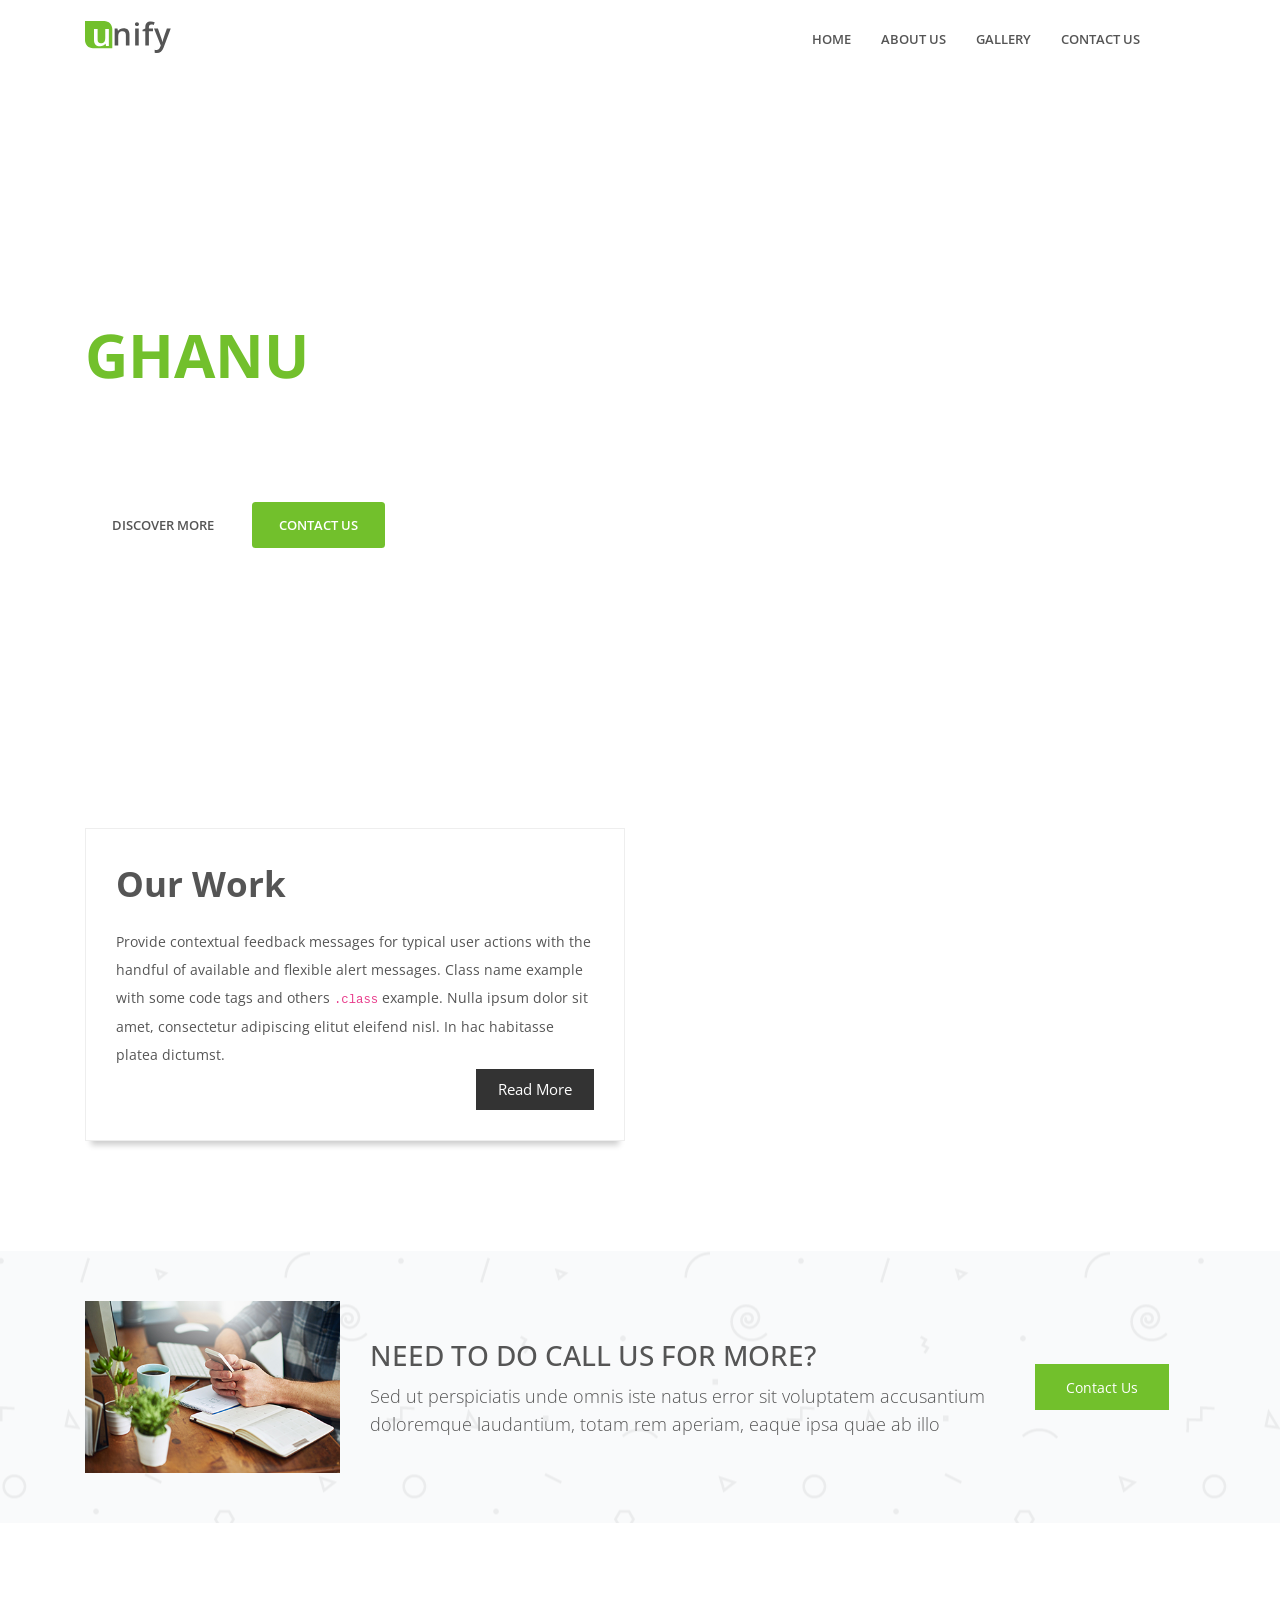
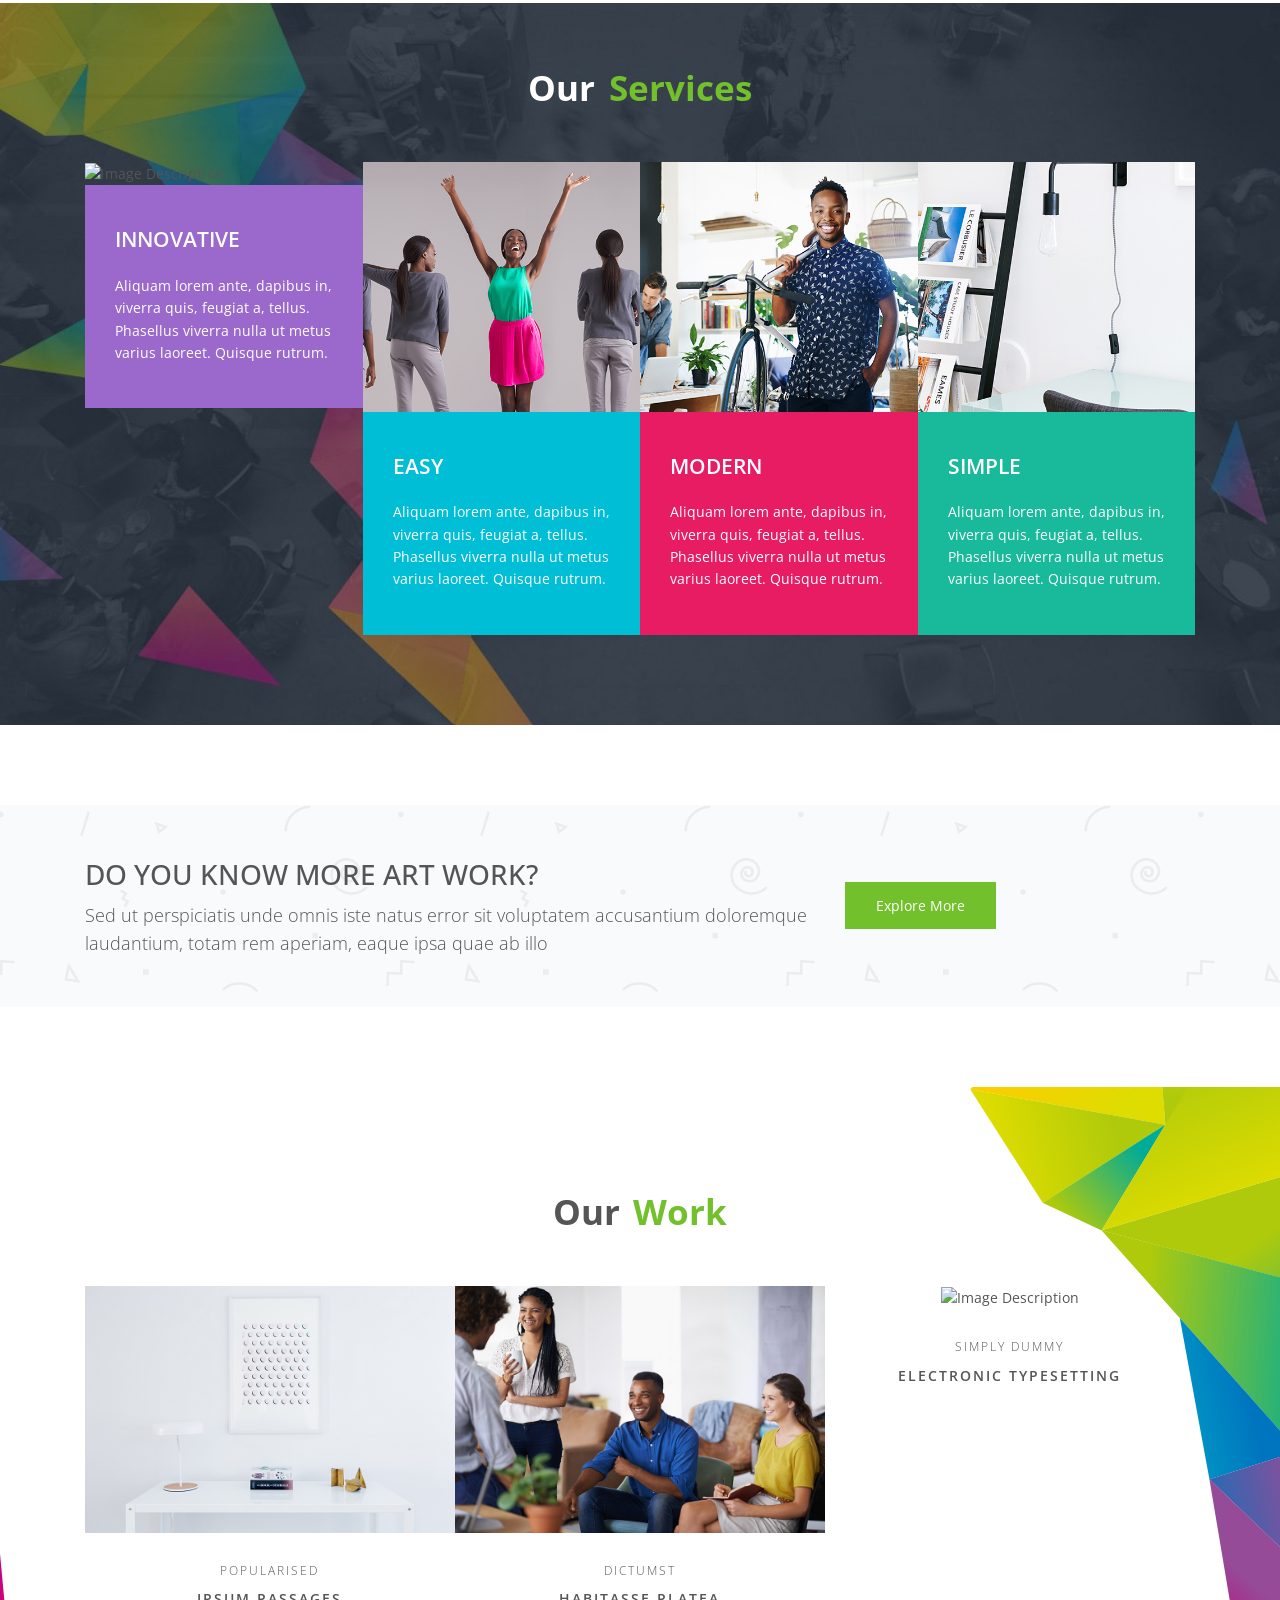
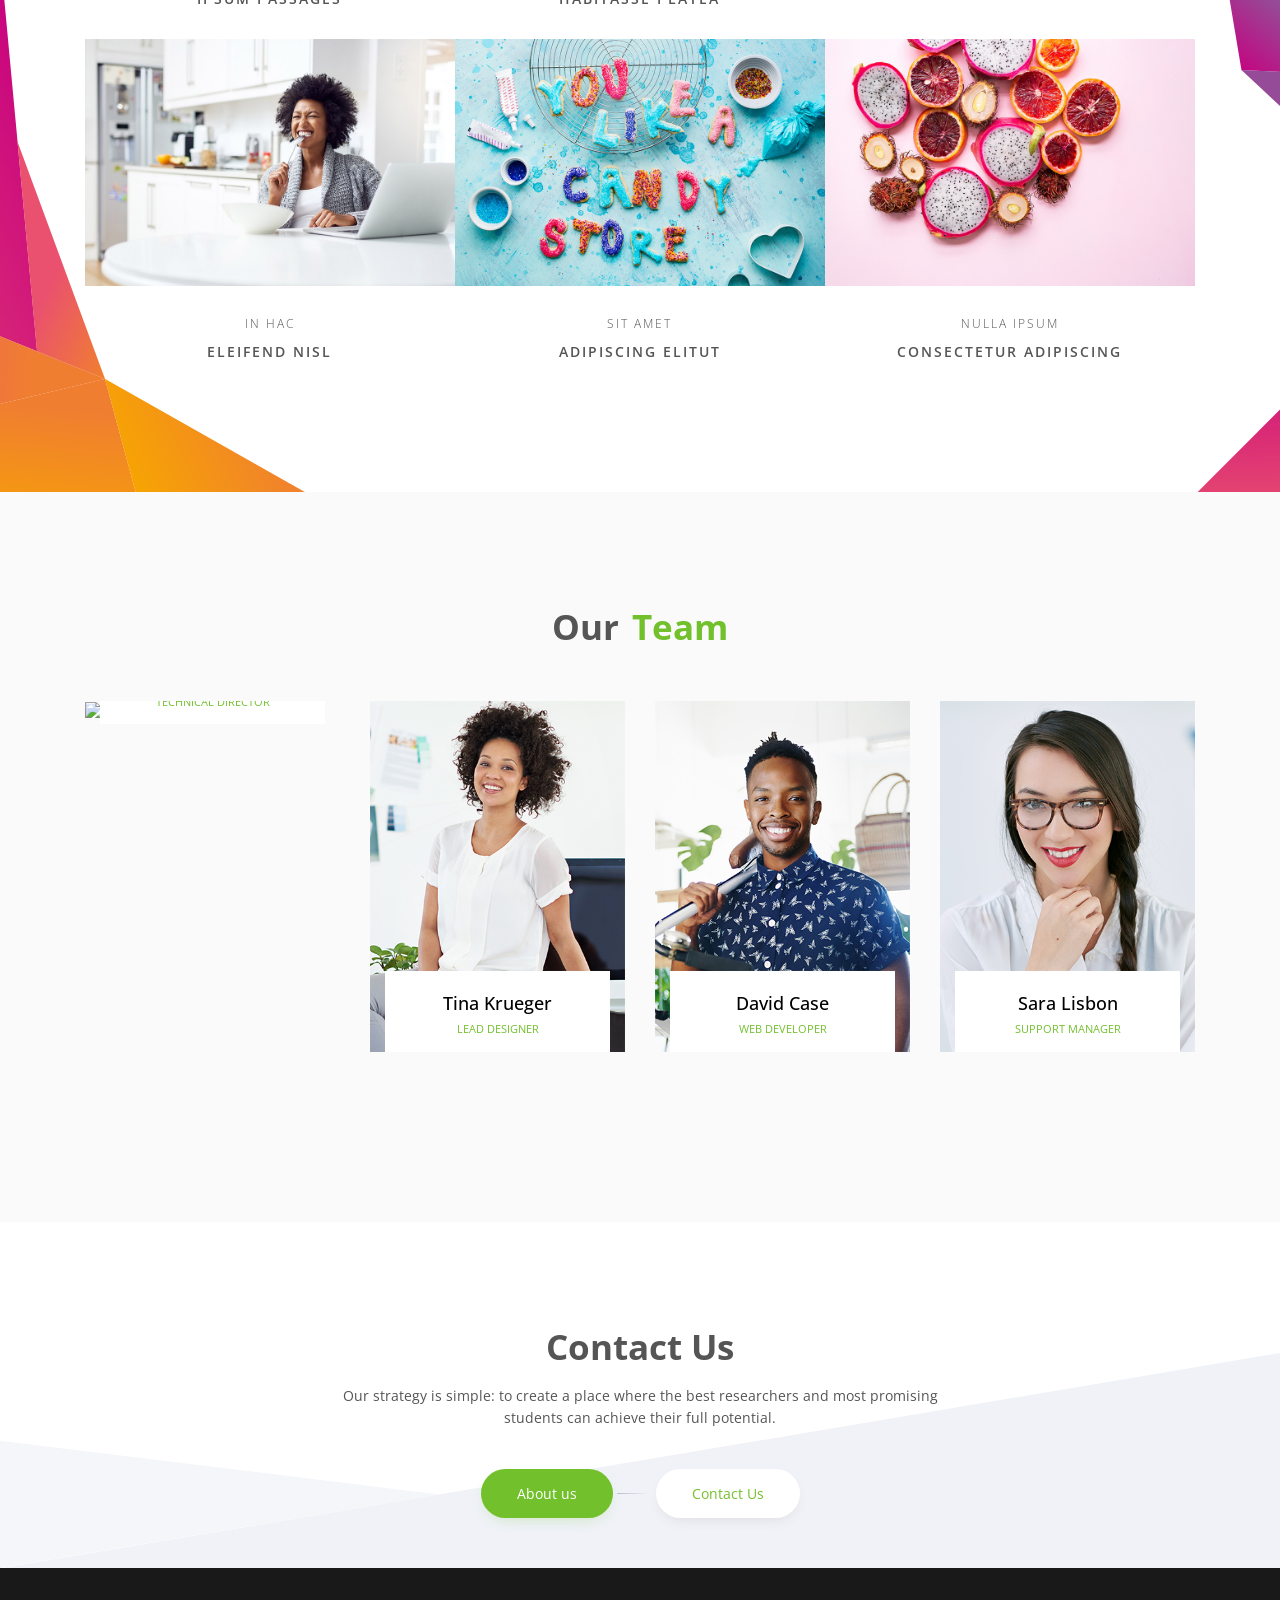
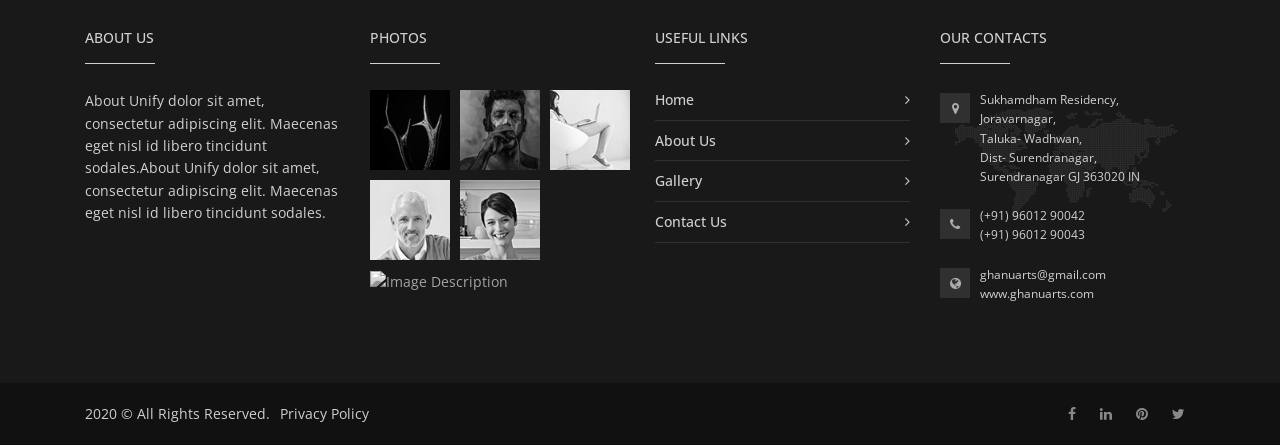
==== commit c95b5ad6: "update" ====
--- a/index.html
+++ b/index.html
@@ -743,7 +743,11 @@
                 <i class="fa fa-map-marker"></i>
               </span>
             </div>
-            <p class="mb-0">795 Folsom Ave, Suite 600, <br> San Francisco, CA 94107 795</p>
+            <p class="mb-0">Sukhamdham Residency,
+</br>Joravarnagar,
+</br>Taluka- Wadhwan,
+</br>Dist- Surendranagar,
+</br>Surendranagar GJ 363020 IN</p>
           </div>
           <!-- End Location -->
 
@@ -754,7 +758,7 @@
                 <i class="fa fa-phone"></i>
               </span>
             </div>
-            <p class="mb-0">(+91) 96012 90901 <br> (+91) 96012 90901</p>
+            <p class="mb-0">(+91) 96012 90042 <br> (+91) 96012 90043</p>
           </div>
           <!-- End Phone -->
 
@@ -766,9 +770,9 @@
               </span>
             </div>
             <p class="mb-0">
-              <a class="g-color-white-opacity-0_8 g-color-white--hover" href="mailto:info@htmlstream.com">info@htmlstream.com</a>
+              <a class="g-color-white-opacity-0_8 g-color-white--hover" href="mailto:ghanuarts@gmail.com">ghanuarts@gmail.com</a>
               <br>
-              <a class="g-color-white-opacity-0_8 g-color-white--hover" href="#">www.htmlstream.com</a>
+              <a class="g-color-white-opacity-0_8 g-color-white--hover" href="http://ghanuarts.com">www.ghanuarts.com</a>
             </p>
           </div>
           <!-- End Email and Website -->
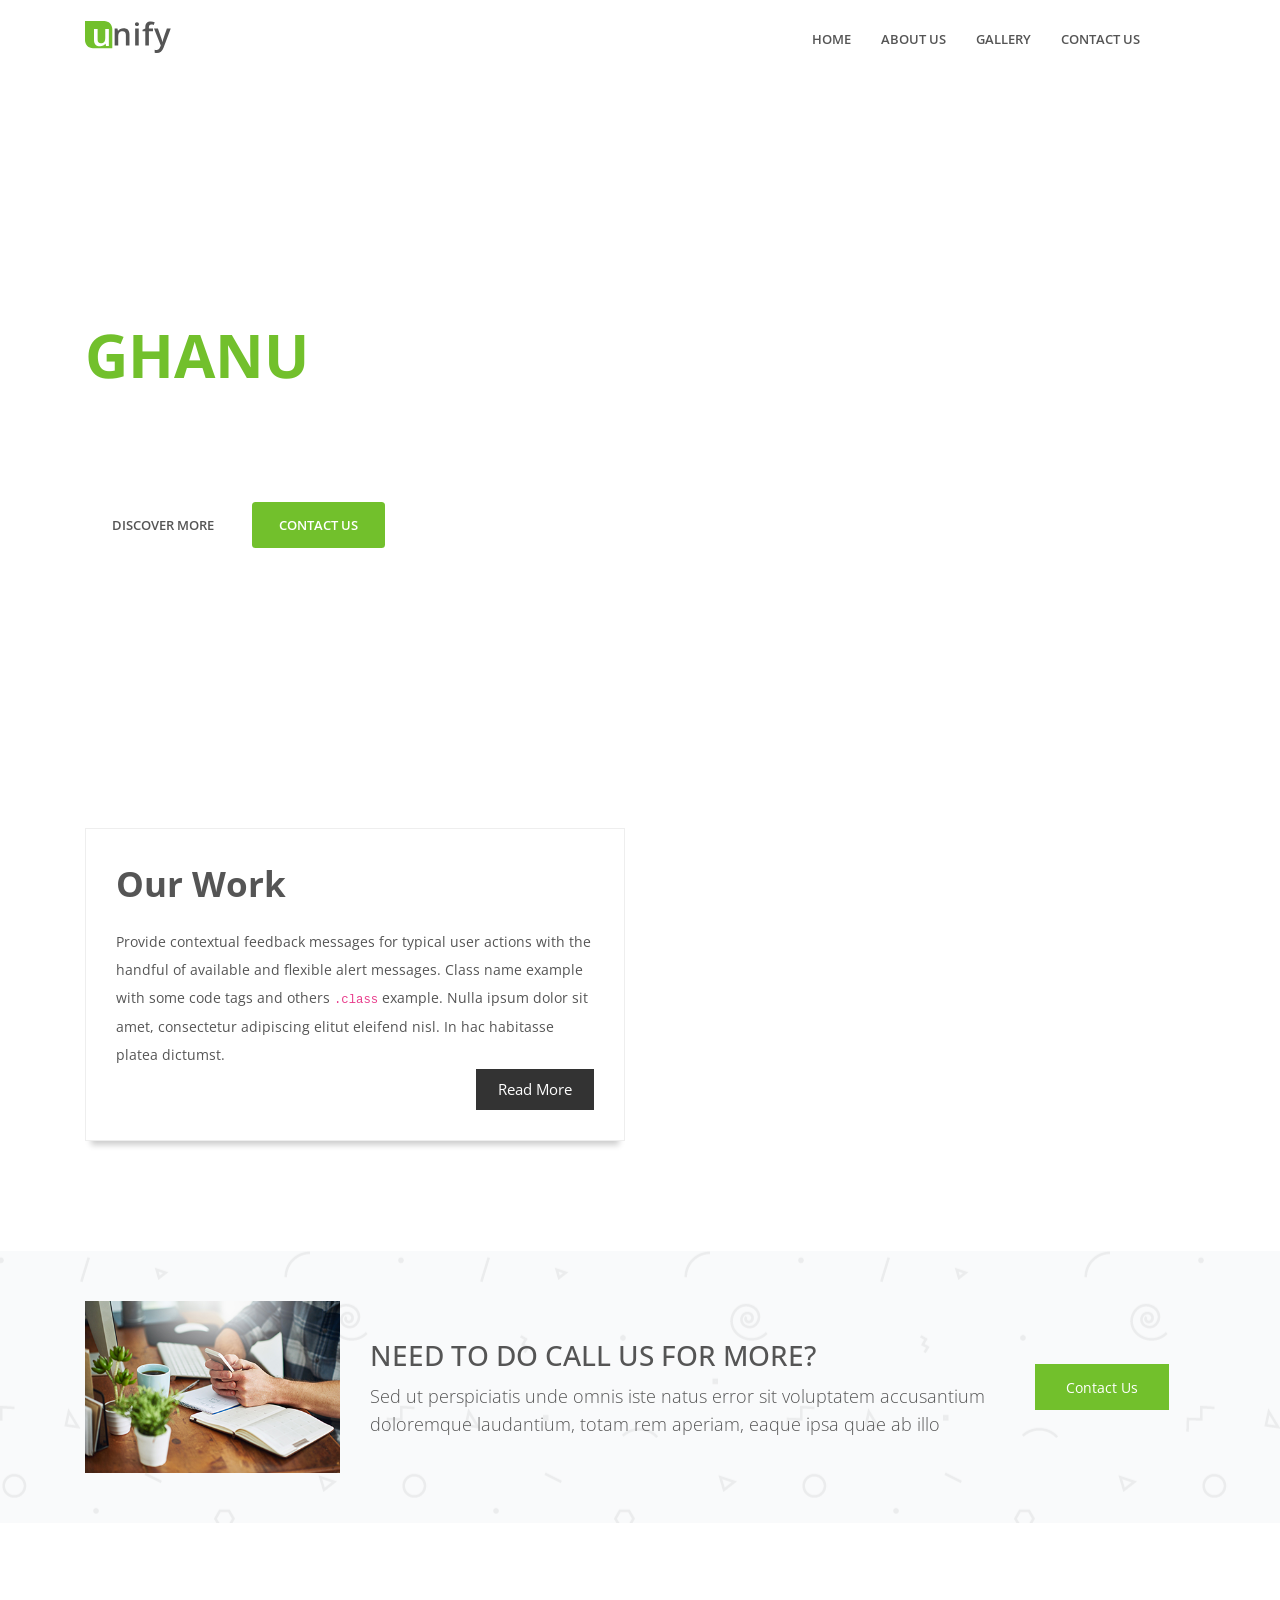
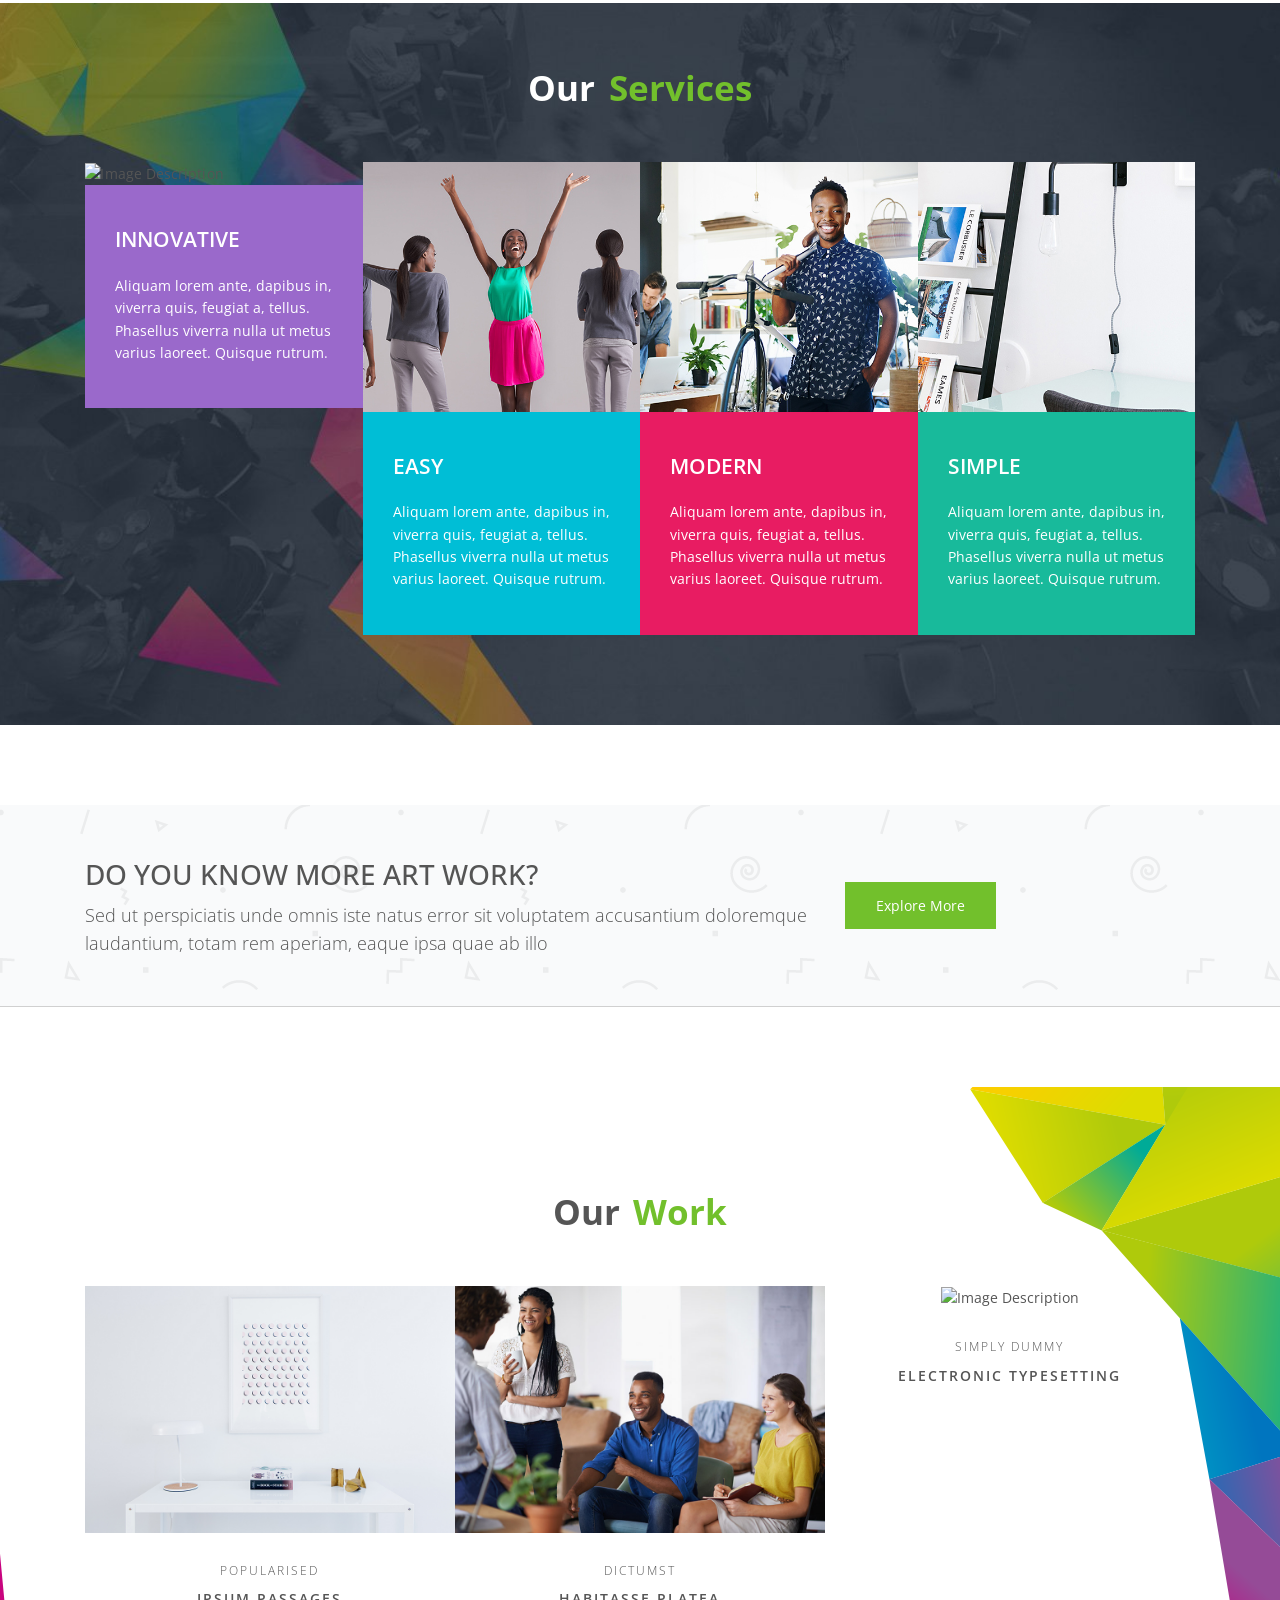
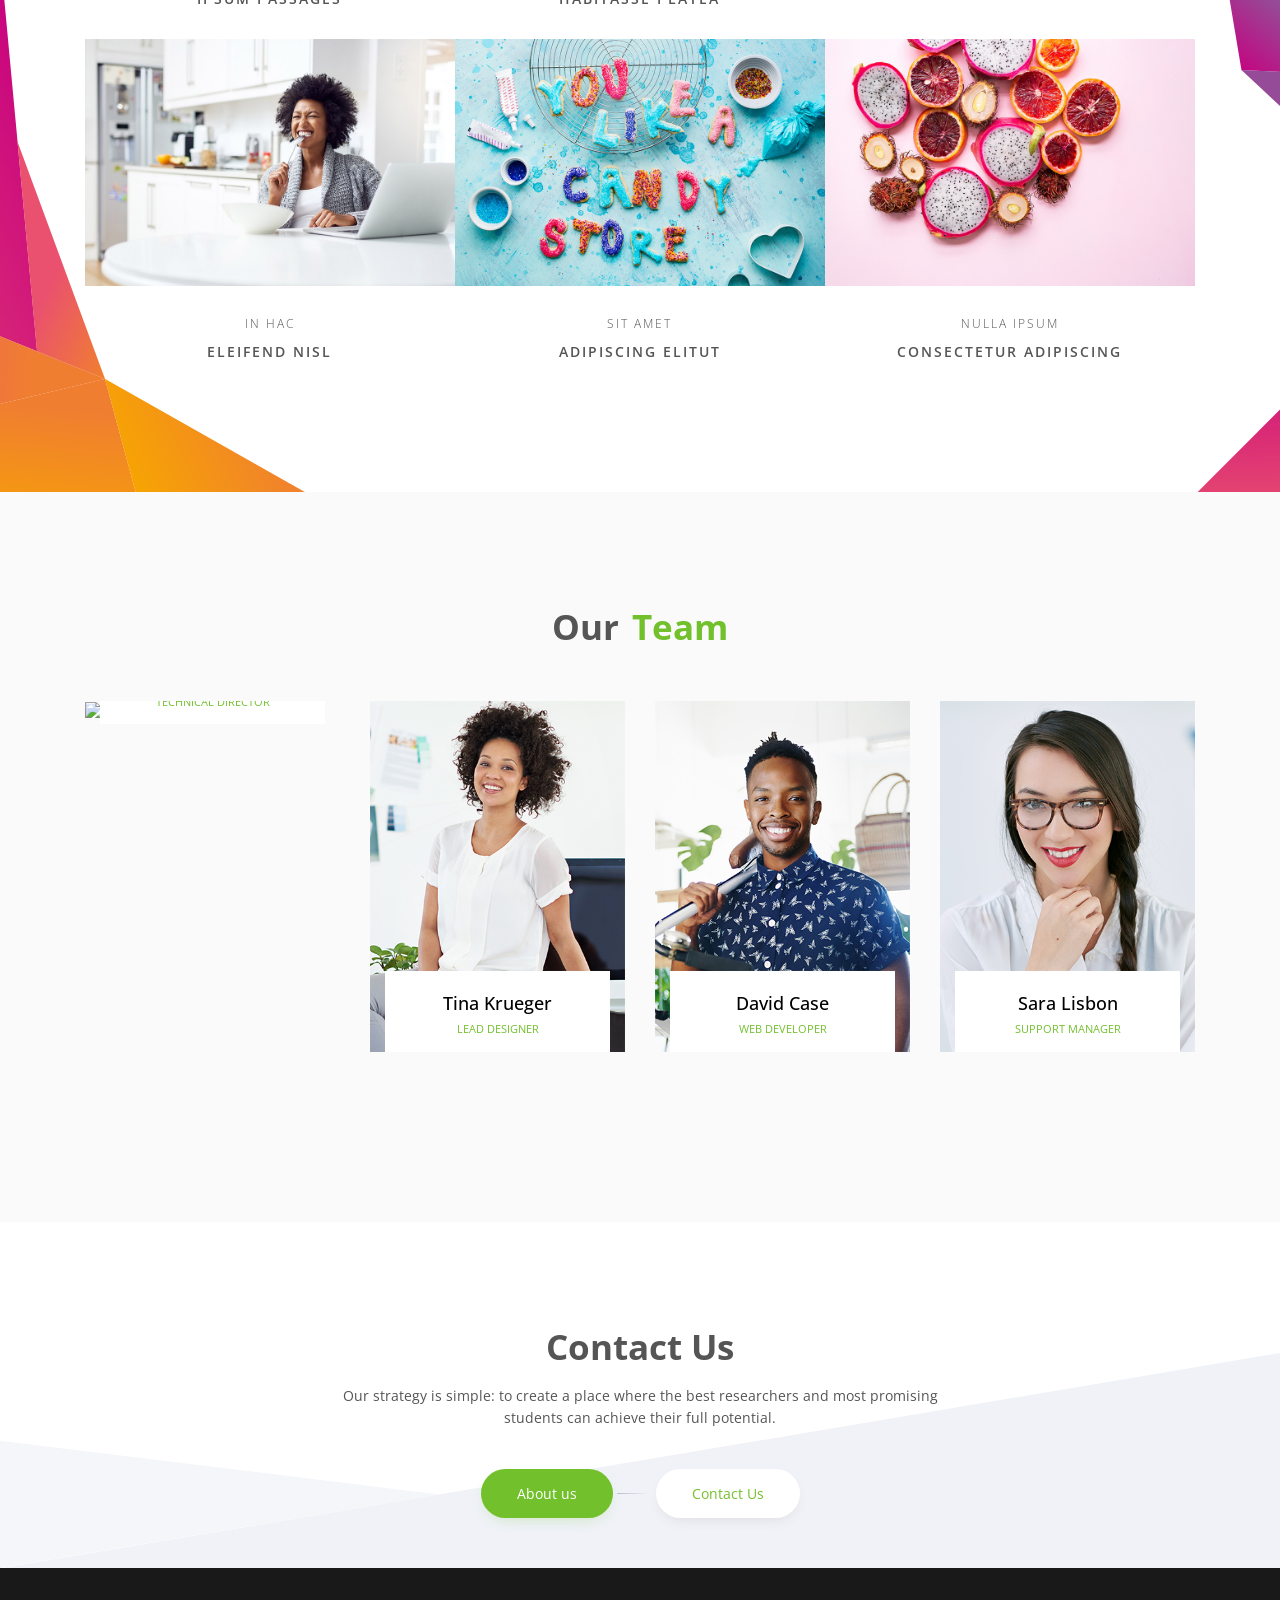
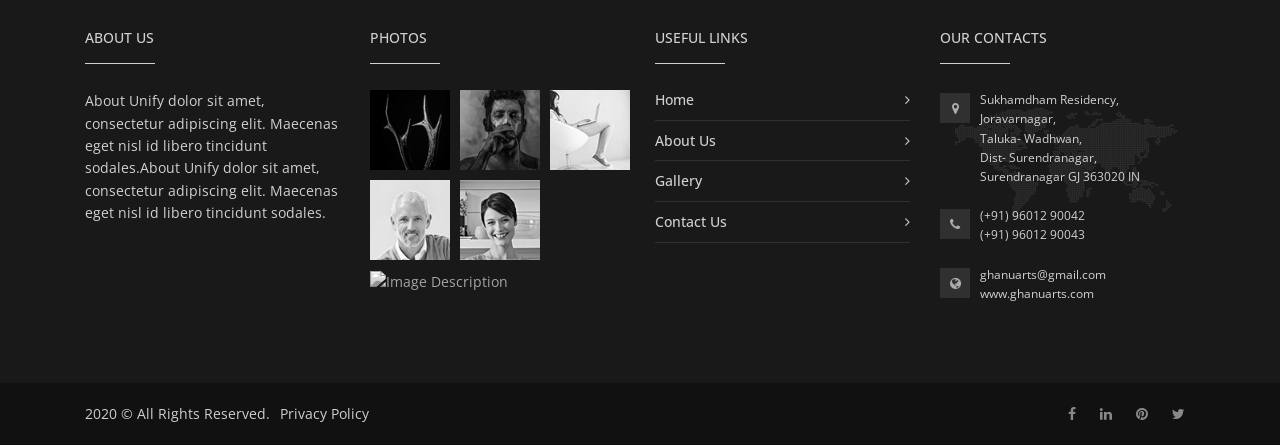
==== commit 429d428e: "update hero" ====
--- a/index.html
+++ b/index.html
@@ -106,7 +106,7 @@
     <!-- End Header -->
 
     <!-- Promo Block Hero -->
-   <section class="g-bg-cover g-bg-pos-center g-bg-img-hero g-bg-black-opacity-0_3--afters g-py-200" style="background-image: url(https://fakeimg.pl/1980x1080/);"> <!--//assets/img-temp/1920x1080/img3.jpg-->
+   <section class="g-bg-cover g-bg-pos-center g-bg-img-hero g-bg-black-opacity-0_3--afters g-py-200" style="background-image: url(assets/images/banner.jpg);"> <!--//assets/img-temp/1920x1080/img3.jpg-->
       <div class="container g-bg-cover__inner">
         <div class="row">
           <div class="col-md-6">
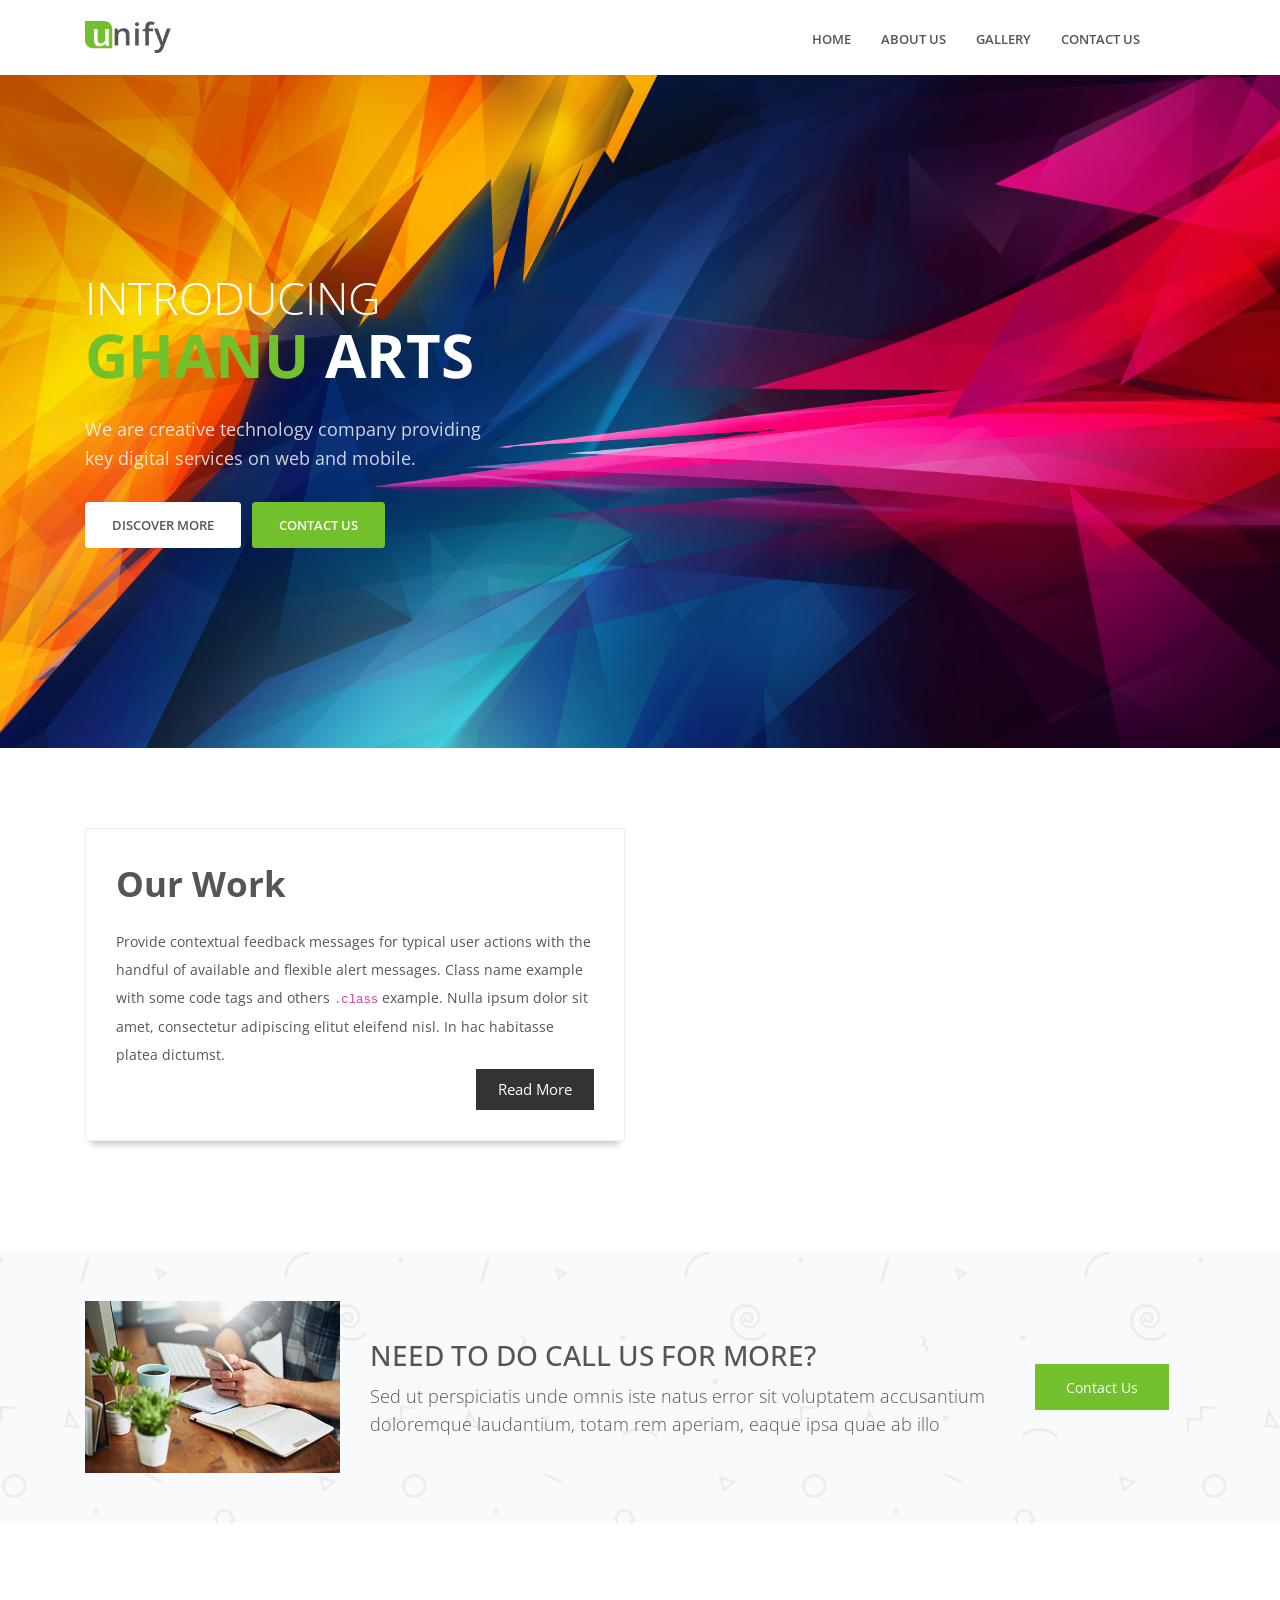
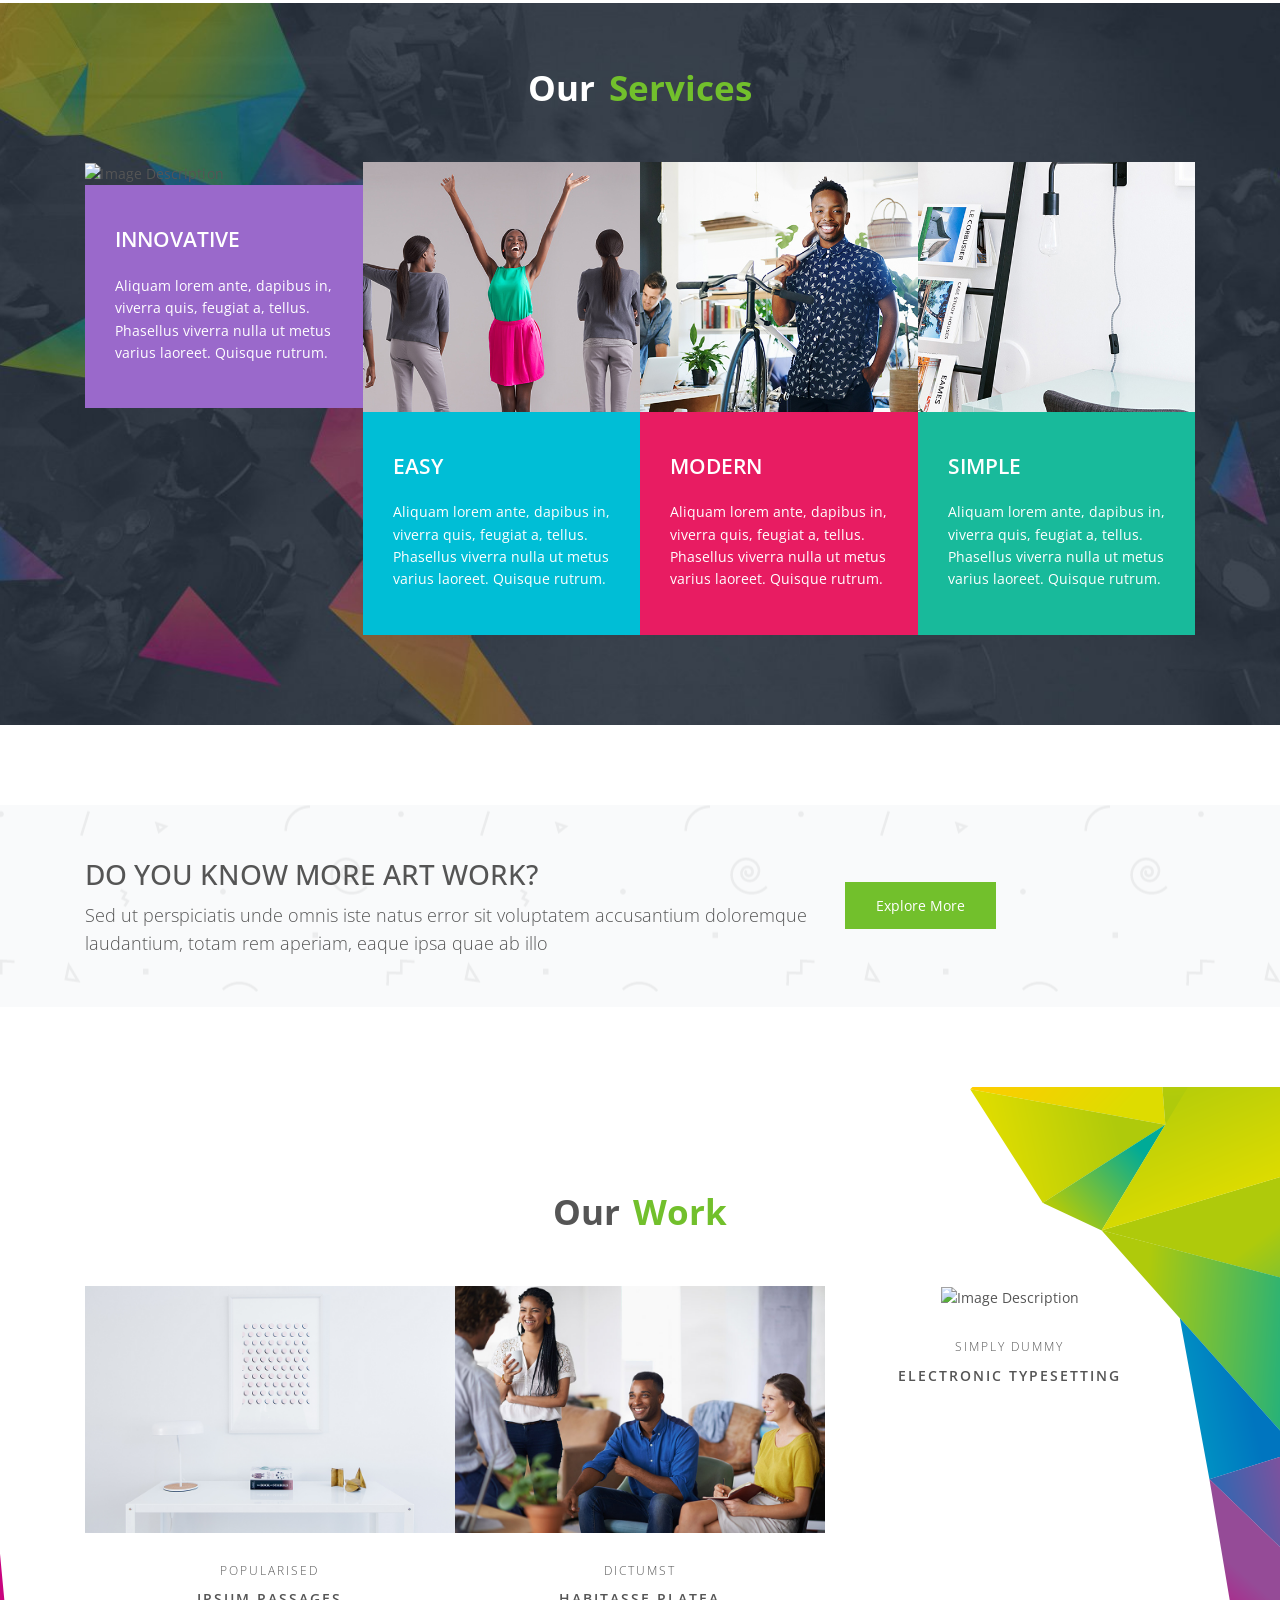
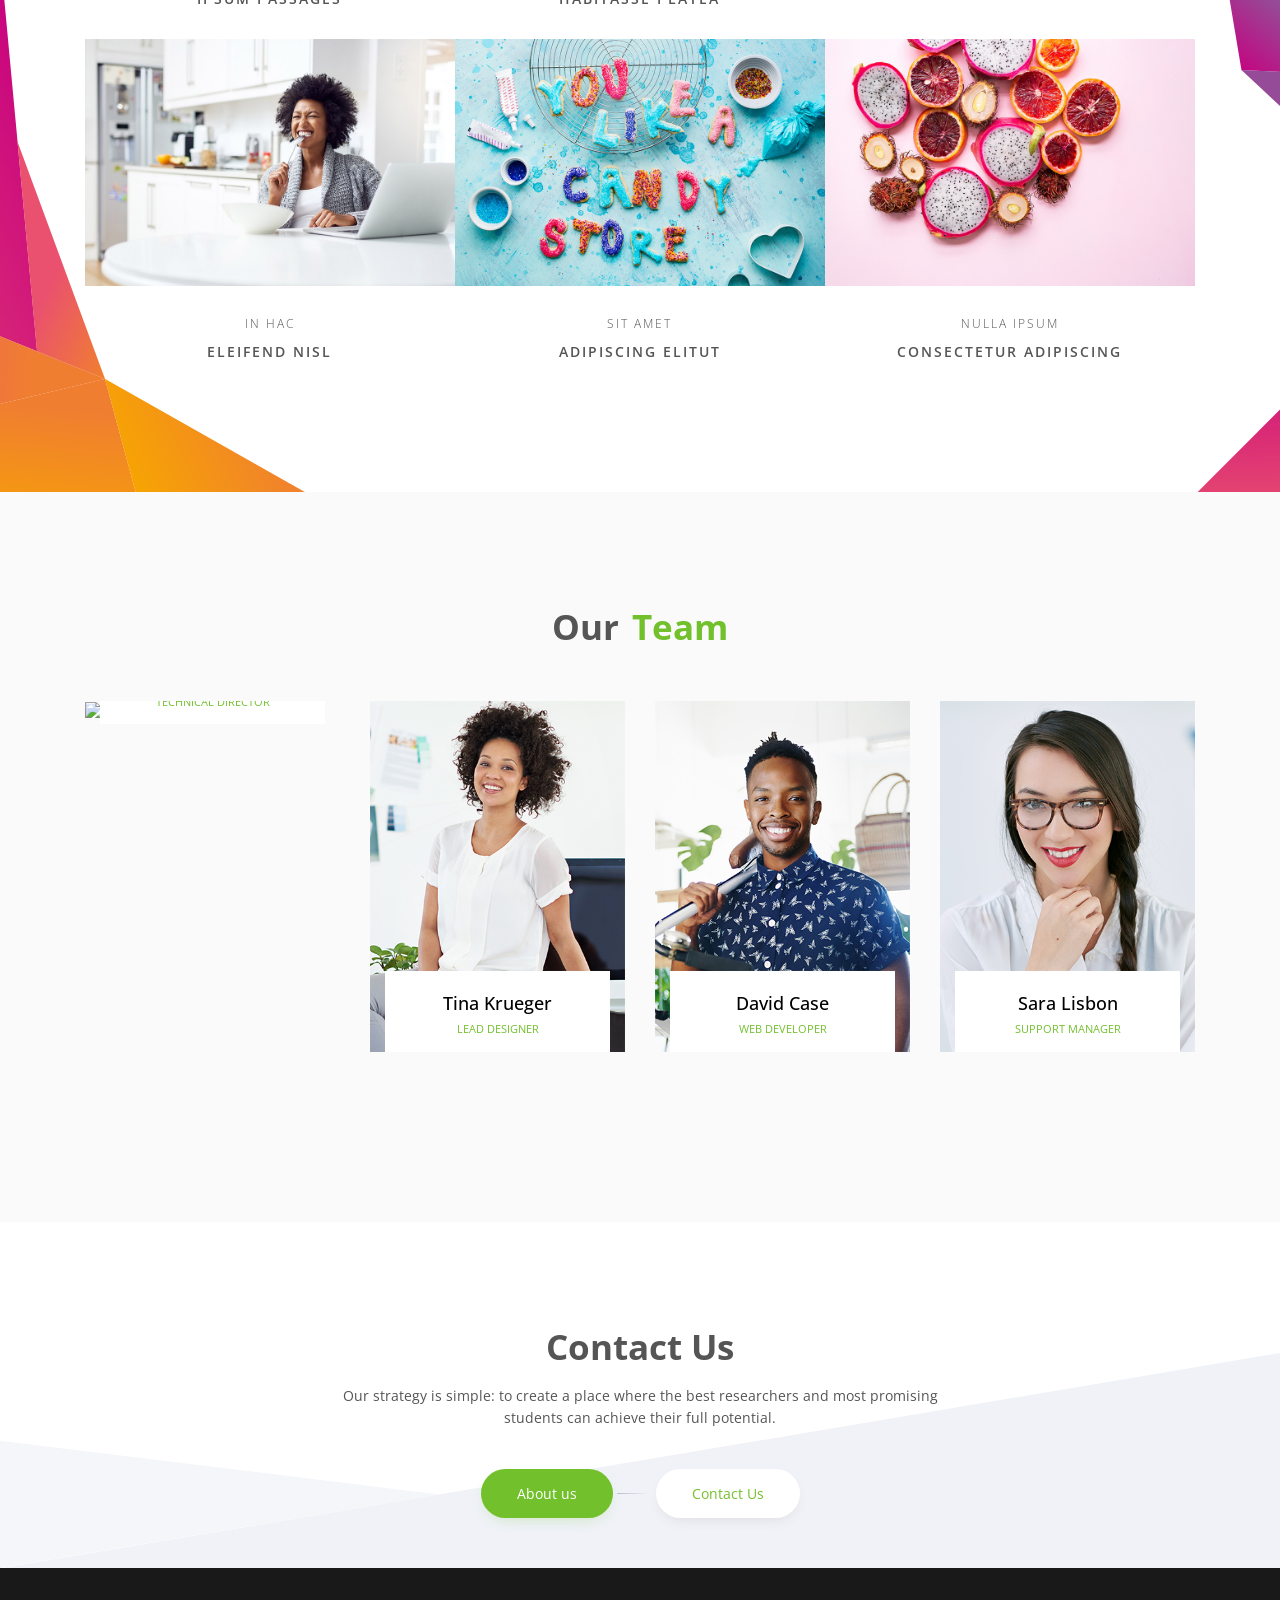
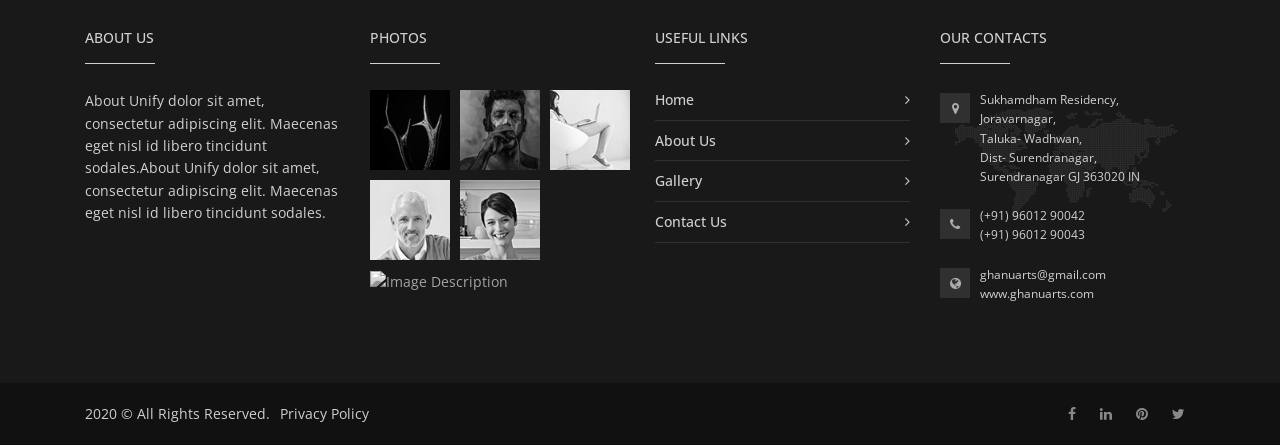
==== commit 81c65722: "added about us" ====
--- a/index.html
+++ b/index.html
@@ -83,7 +83,7 @@
                   <a href="index.html" class="nav-link g-py-7 g-px-0">Home</a>
                 </li>
 				 <li class="nav-item  g-mx-10--lg g-mx-15--xl">
-                  <a href="index.html" class="nav-link g-py-7 g-px-0">About us</a>
+                  <a href="aboutus.html" class="nav-link g-py-7 g-px-0">About us</a>
                 </li>
 				 <li class="nav-item  g-mx-10--lg g-mx-15--xl">
                   <a href="index.html" class="nav-link g-py-7 g-px-0">Gallery</a>
@@ -701,31 +701,32 @@
               <ul class="list-unstyled g-mt-minus-10 mb-0">
 			    <li class="g-pos-rel g-brd-bottom g-brd-white-opacity-0_1 g-py-10">
                   <h4 class="h6 g-pr-20 mb-0">
-                <a class="g-color-white-opacity-0_8 g-color-white--hover" href="#">Home</a>
+                <a class="g-color-white-opacity-0_8 g-color-white--hover" href="/">Home</a>
                 <i class="fa fa-angle-right g-absolute-centered--y g-right-0"></i>
               </h4>
                 </li>
                 <li class="g-pos-rel g-brd-bottom g-brd-white-opacity-0_1 g-py-10">
                   <h4 class="h6 g-pr-20 mb-0">
-                <a class="g-color-white-opacity-0_8 g-color-white--hover" href="#">About Us</a>
+                <a class="g-color-white-opacity-0_8 g-color-white--hover" href="aboutus.html">About Us</a>
                 <i class="fa fa-angle-right g-absolute-centered--y g-right-0"></i>
               </h4>
                 </li>
                 <li class="g-pos-rel g-brd-bottom g-brd-white-opacity-0_1 g-py-10">
                   <h4 class="h6 g-pr-20 mb-0">
-                <a class="g-color-white-opacity-0_8 g-color-white--hover" href="#">Gallery</a>
+                <a class="g-color-white-opacity-0_8 g-color-white--hover" href="gallery.html">Gallery</a>
                 <i class="fa fa-angle-right g-absolute-centered--y g-right-0"></i>
               </h4>
                 </li>
                 <li class="g-pos-rel g-brd-bottom g-brd-white-opacity-0_1 g-py-10">
                   <h4 class="h6 g-pr-20 mb-0">
-                <a class="g-color-white-opacity-0_8 g-color-white--hover" href="#">Contact Us</a>
+                <a class="g-color-white-opacity-0_8 g-color-white--hover" href="contactus.html">Contact Us</a>
                 <i class="fa fa-angle-right g-absolute-centered--y g-right-0"></i>
               </h4>
                 </li>
               
               </ul>
             </nav>
+          
           </div>
           <!-- End Footer Content -->
 
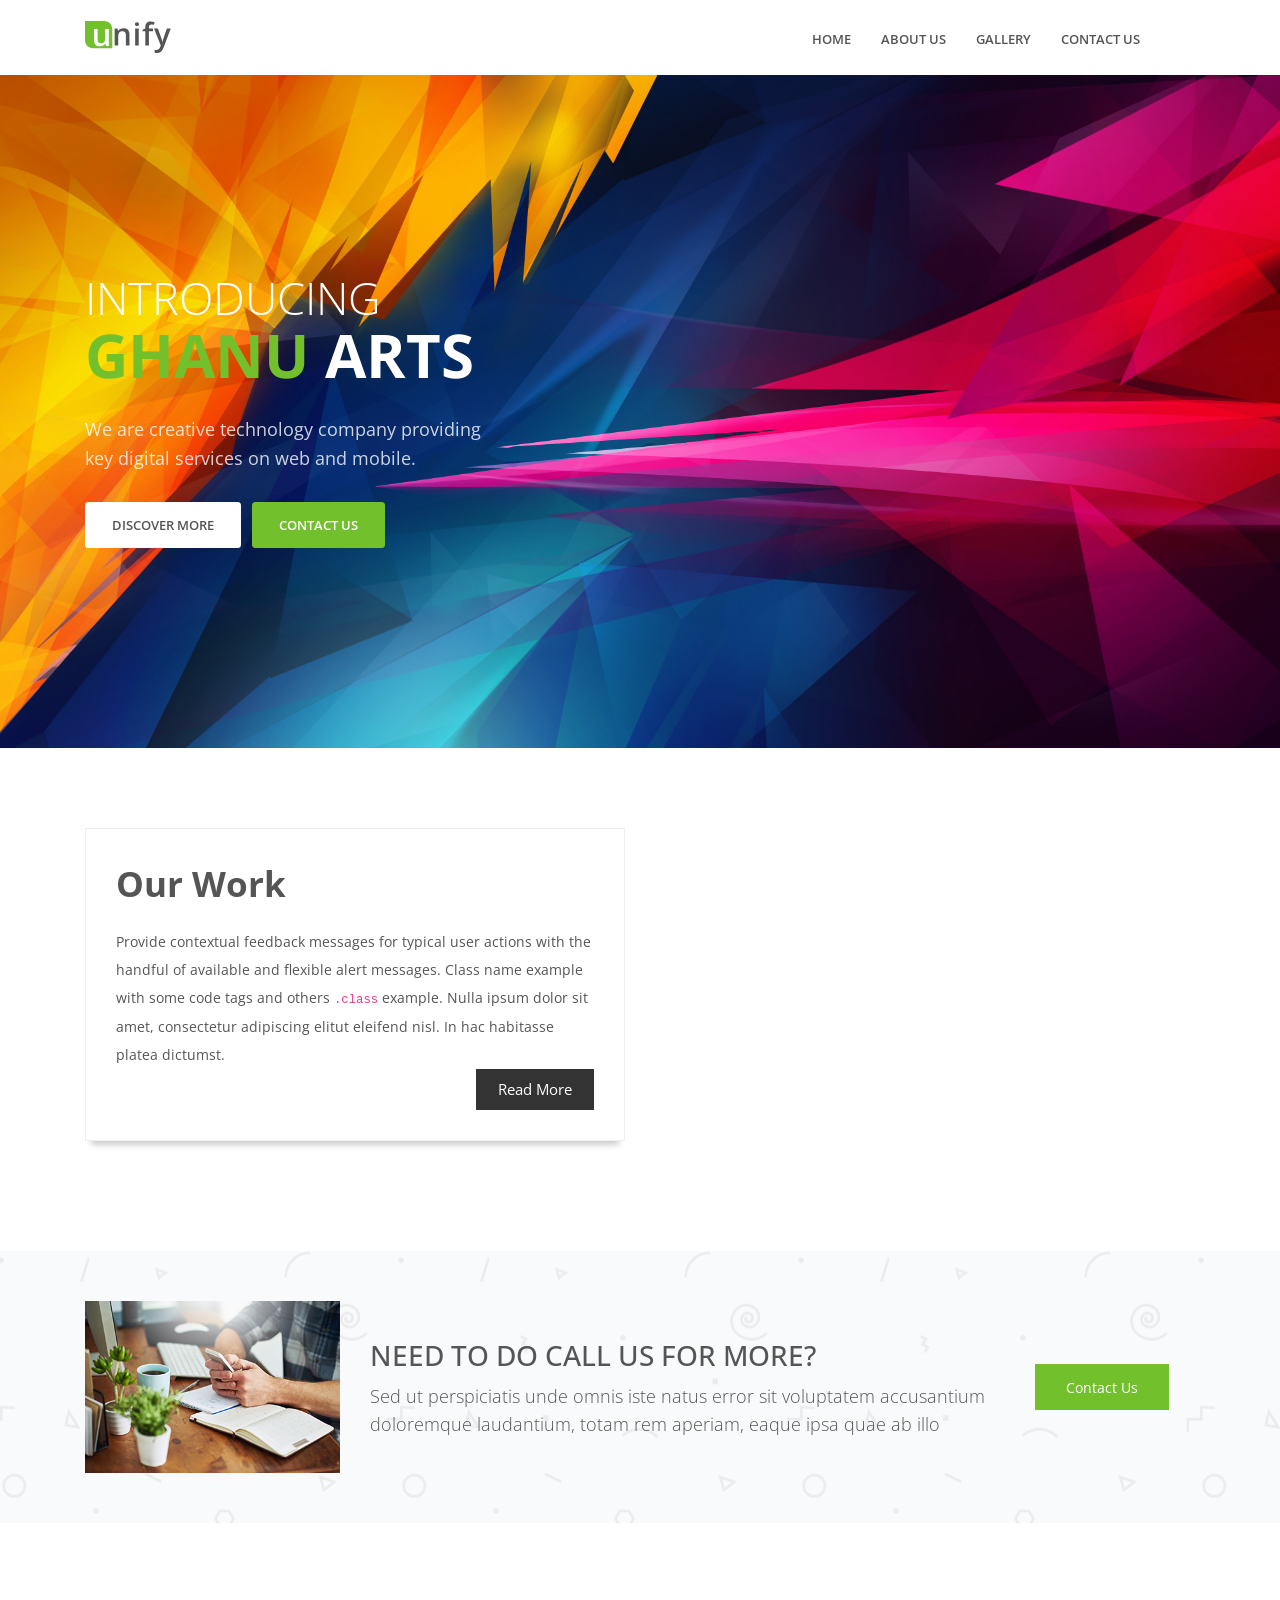
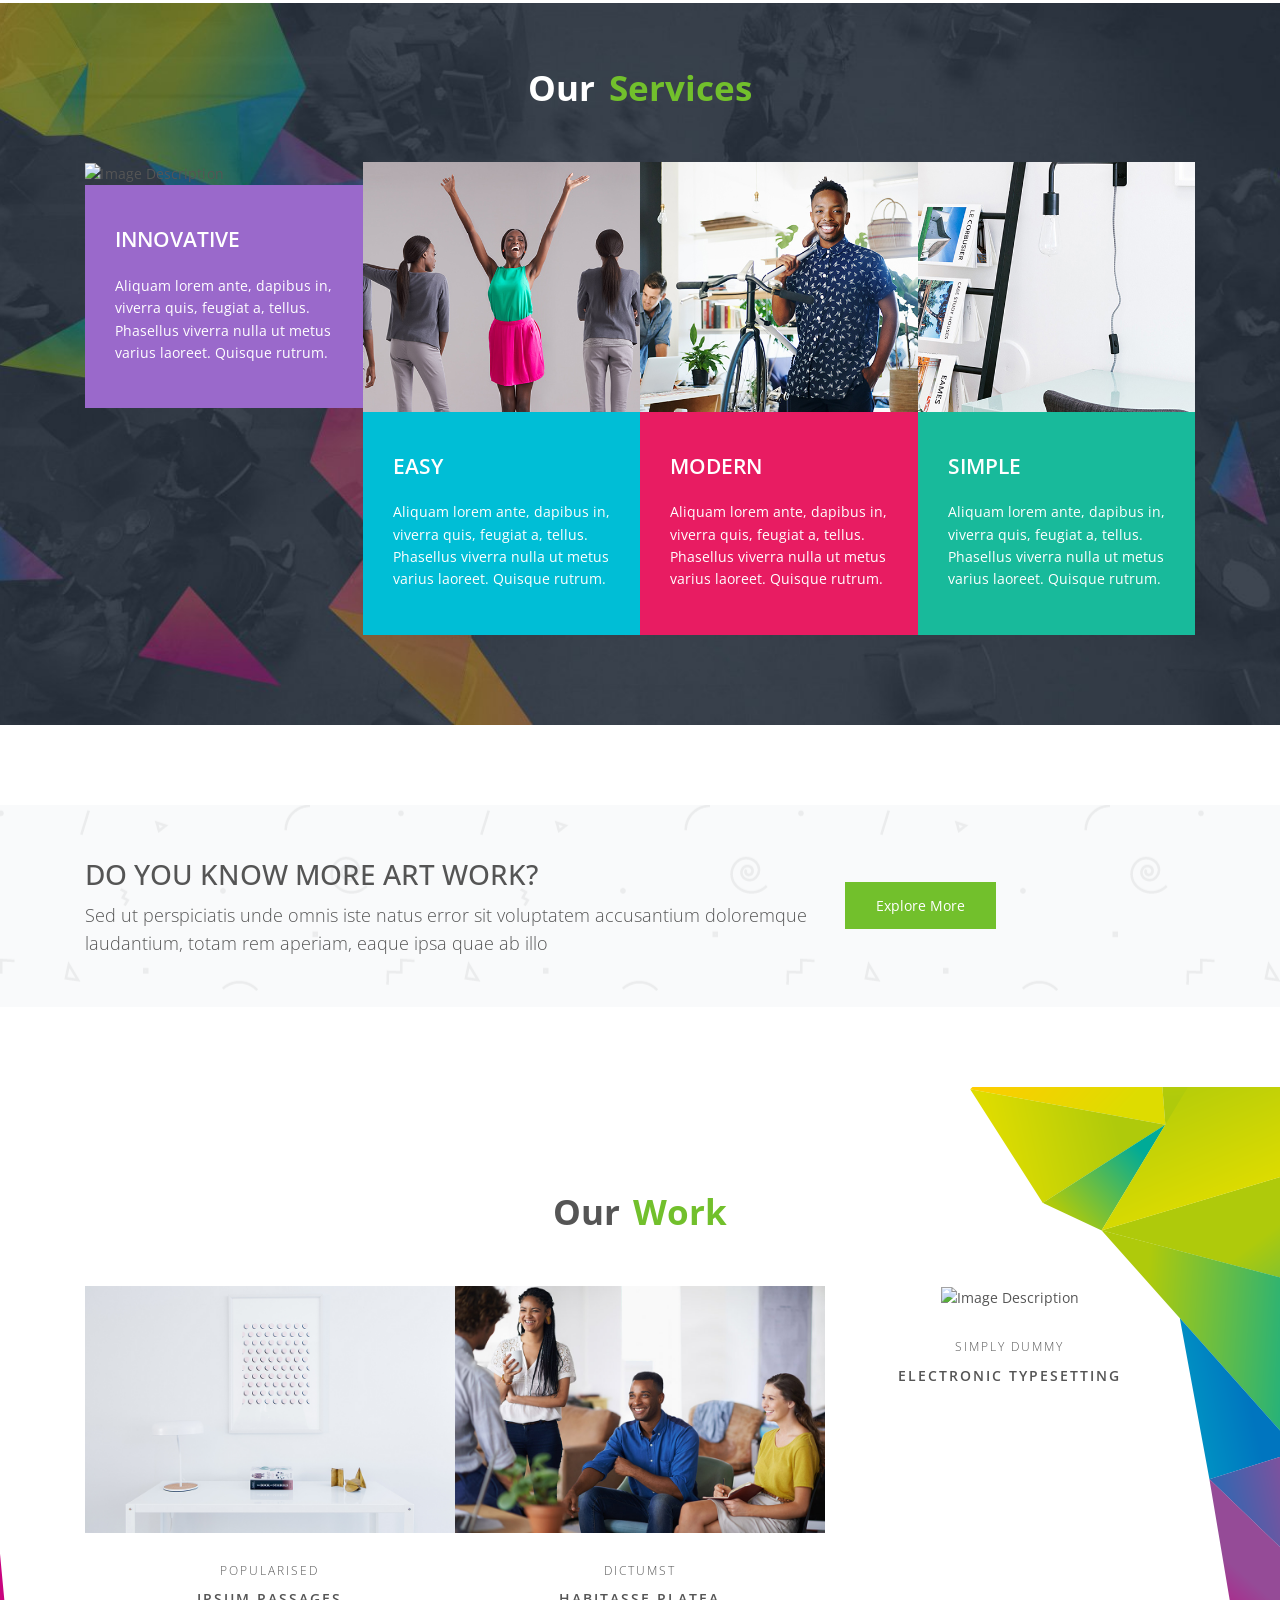
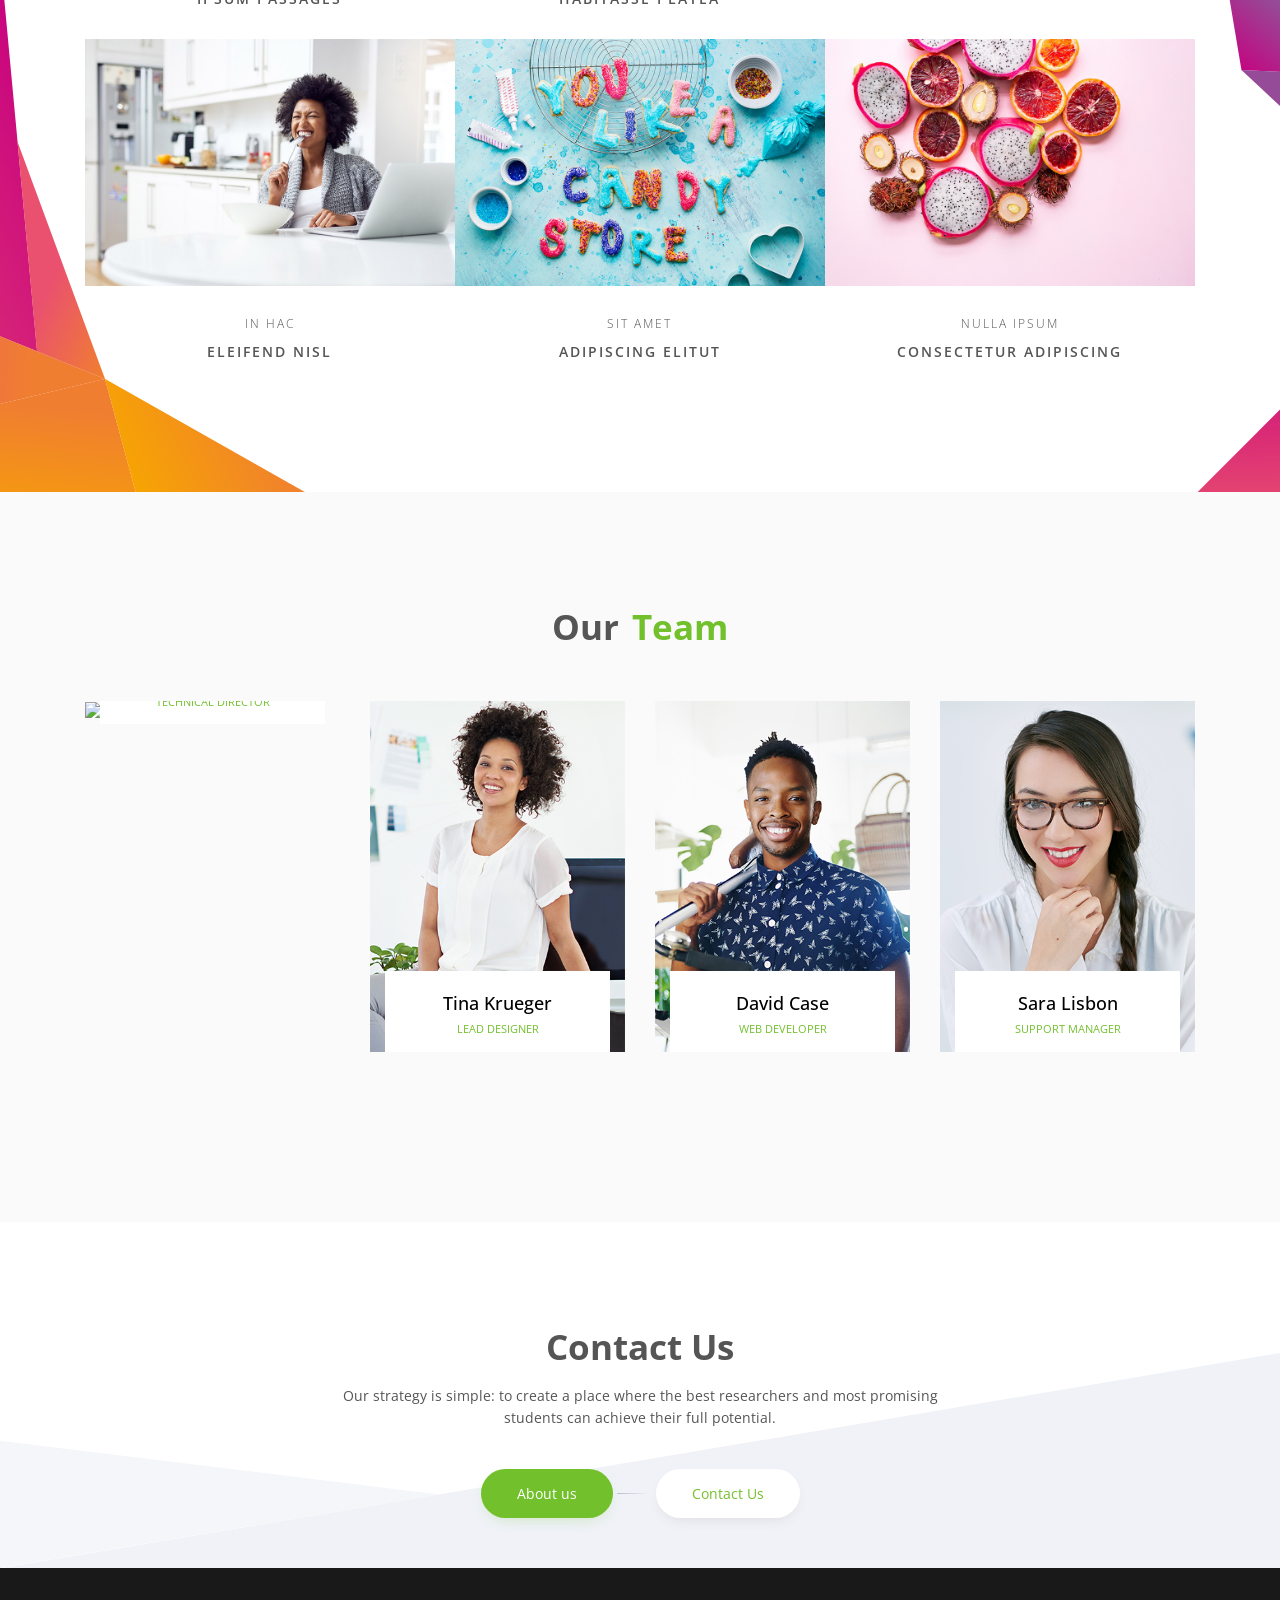
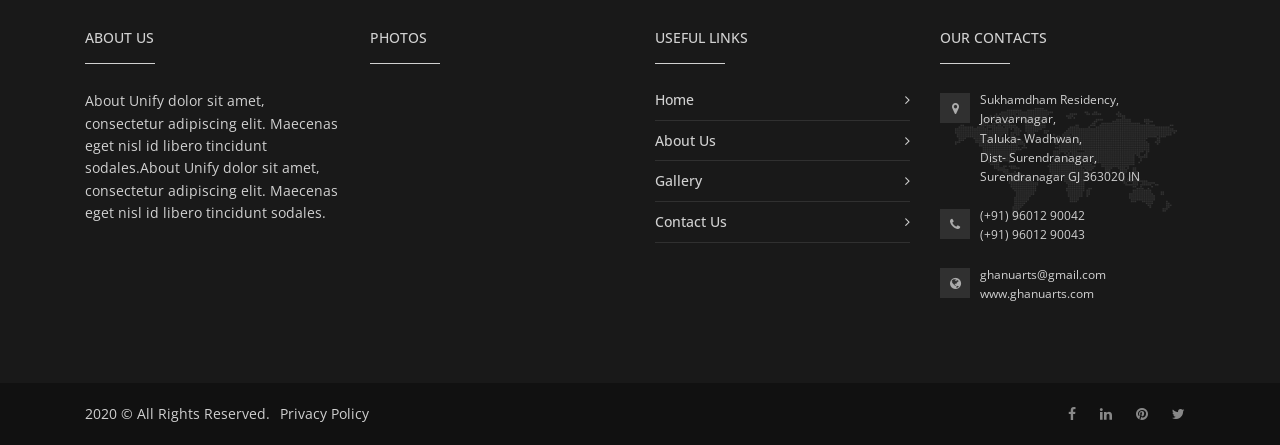
==== commit 4120cdbd: "added gallery.html" ====
--- a/index.html
+++ b/index.html
@@ -86,7 +86,7 @@
                   <a href="aboutus.html" class="nav-link g-py-7 g-px-0">About us</a>
                 </li>
 				 <li class="nav-item  g-mx-10--lg g-mx-15--xl">
-                  <a href="index.html" class="nav-link g-py-7 g-px-0">Gallery</a>
+                  <a href="gallery.html" class="nav-link g-py-7 g-px-0">Gallery</a>
                 </li>
 				 <li class="nav-item  g-mx-10--lg g-mx-15--xl">
                   <a href="contactus.html" class="nav-link g-py-7 g-px-0">Contact us</a>
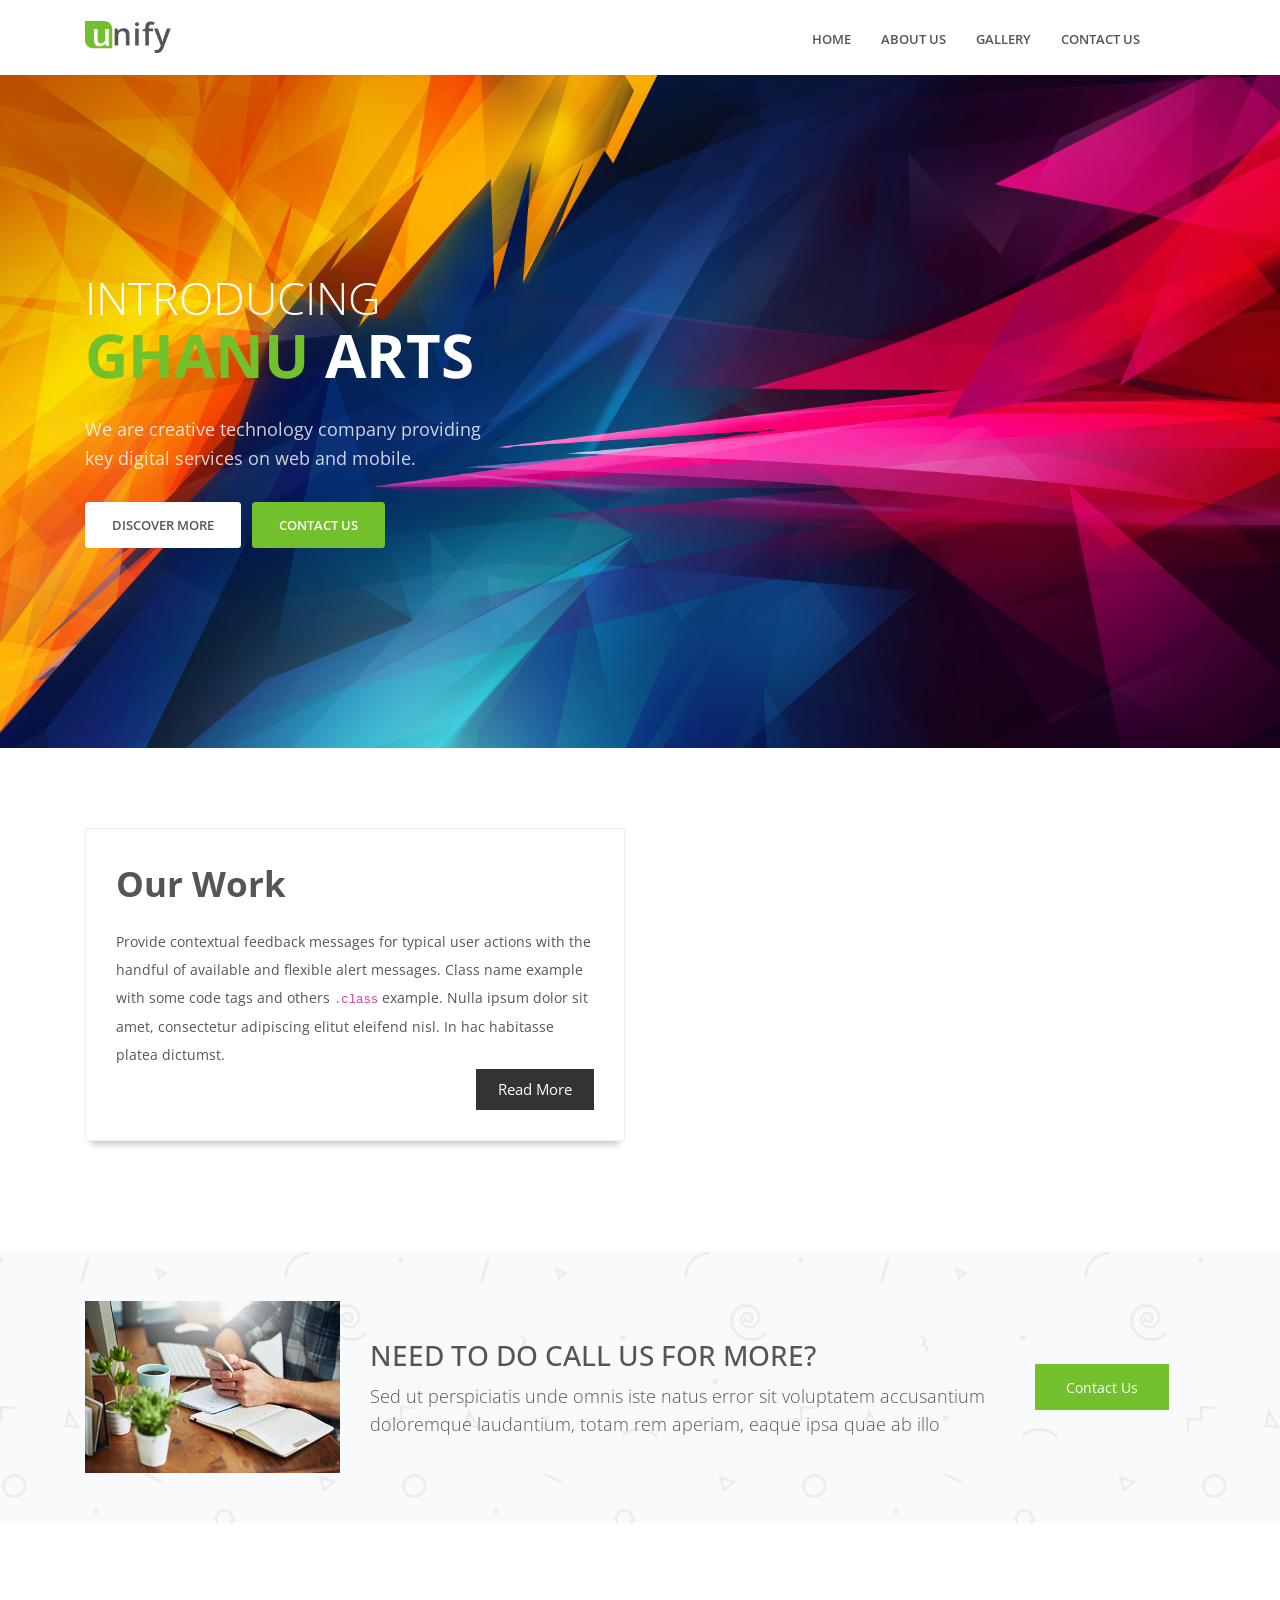
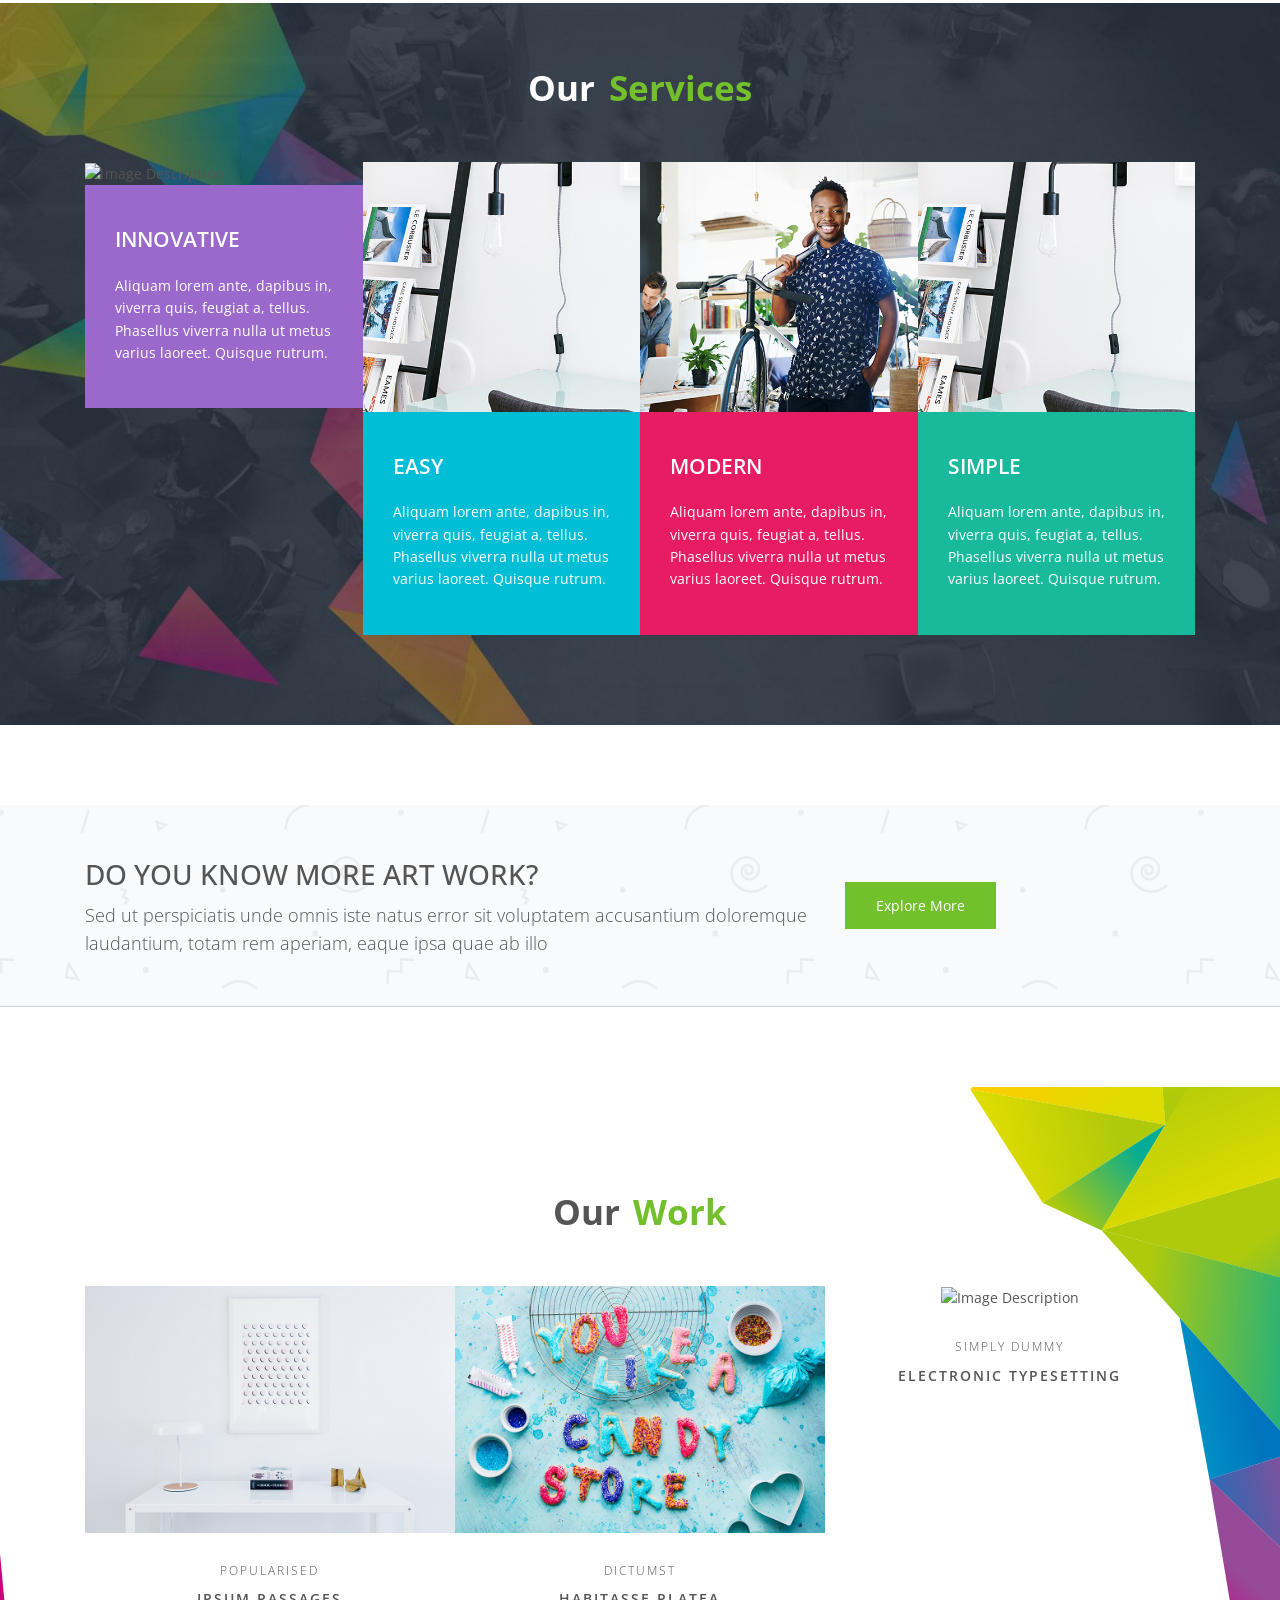
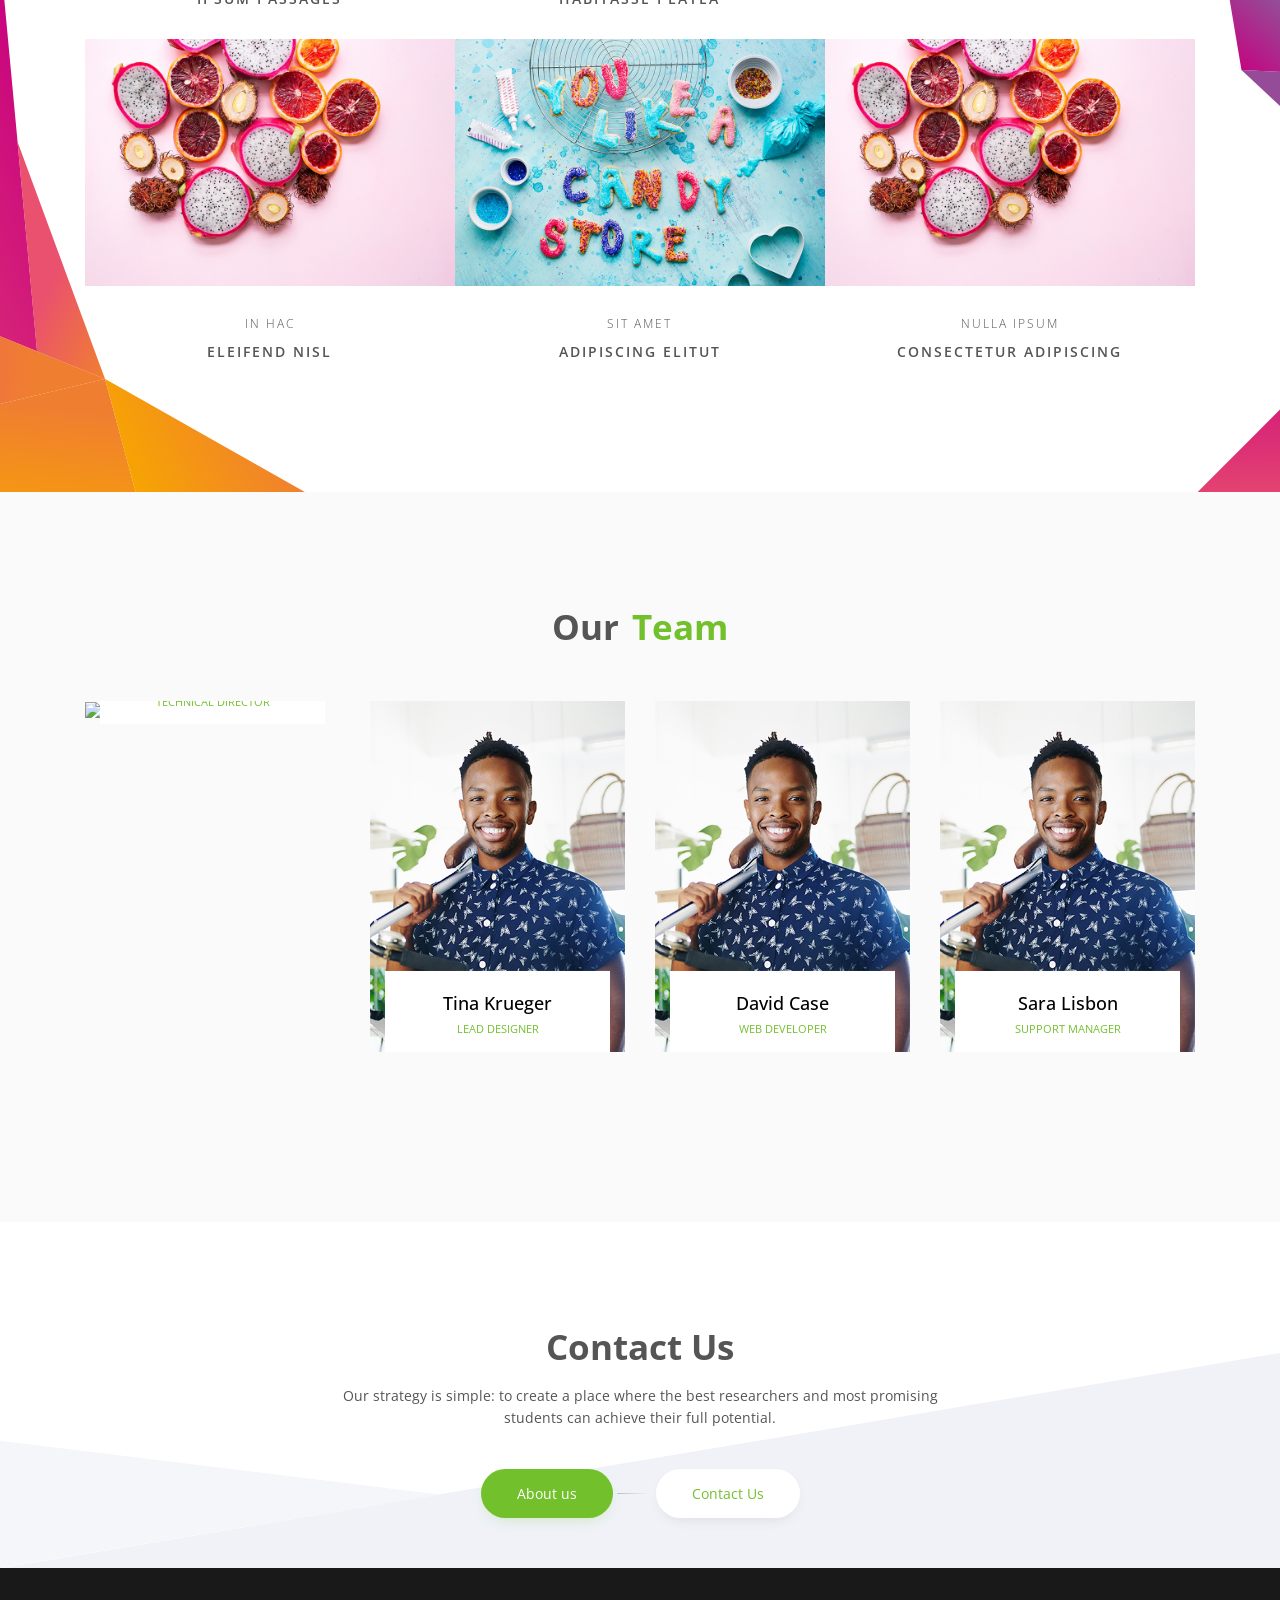
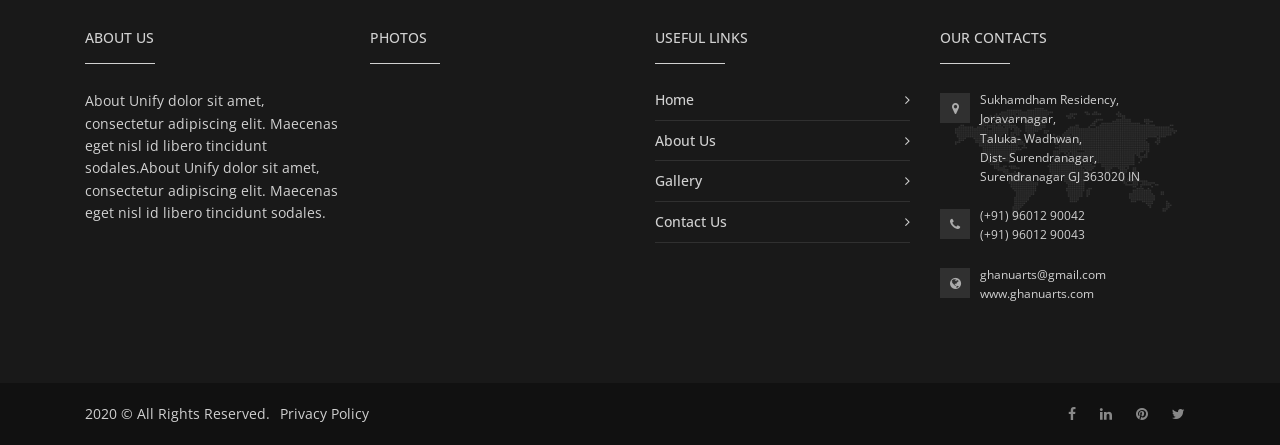
==== commit b5a3860e: "FINAL TOUCH UP" ====
--- a/index.html
+++ b/index.html
@@ -219,7 +219,7 @@
                   <!-- Article -->
                   <article class="u-block-hover">
                     <figure class="g-overflow-hidden">
-                      <img class="img-fluid u-block-hover__main--zoom-v1" src="assets/img-temp/500x450/img4.jpg" alt="Image Description">
+                      <img class="img-fluid u-block-hover__main--zoom-v1" src="assets/img-temp/500x450/img3.jpg" alt="Image Description">
                     </figure>
 
                     <div class="g-bg-cyan g-color-white g-pa-40-30-30">
@@ -317,7 +317,7 @@
               <div class="col-md-4 g-mb-30 g-mb-0--md">
                 <article class="text-center u-block-hover g-bg-gray-dark-v2--hover g-transition-0_4">
                   <figure>
-                    <img class="img-fluid" src="assets/img-temp/900x600/img2.jpg" alt="Image Description">
+                    <img class="img-fluid" src="assets/img-temp/900x600/img5.jpg" alt="Image Description">
                   </figure>
                   <h3 class="h6 text-uppercase g-font-weight-600 g-letter-spacing-2 g-color-white--hover g-pa-30-20 g-mb-0">
                     <em class="d-block g-font-size-12 g-font-style-normal g-font-weight-300 g-color-primary--hover g-mb-10">Dictumst</em> Habitasse platea
@@ -341,7 +341,7 @@
               <div class="col-md-4 g-mb-30 g-mb-0--md">
                 <article class="text-center u-block-hover g-bg-gray-dark-v2--hover g-transition-0_4">
                   <figure>
-                    <img class="img-fluid" src="assets/img-temp/900x600/img4.jpg" alt="Image Description">
+                    <img class="img-fluid" src="assets/img-temp/900x600/img6.jpg" alt="Image Description">
                   </figure>
                   <h3 class="h6 text-uppercase g-font-weight-600 g-letter-spacing-2 g-color-white--hover g-pa-30-20 g-mb-0">
                     <em class="d-block g-font-size-12 g-font-style-normal g-font-weight-300 g-color-primary--hover g-mb-10">In hac</em> Eleifend nisl
@@ -466,7 +466,7 @@
                   <!-- Team Block -->
                   <figure class="u-block-hover">
                     <!-- Figure Image -->
-                    <img class="w-100" src="assets/img-temp/400x550/img2.jpg" alt="Image Description">
+                    <img class="w-100" src="assets/img-temp/400x550/img3.jpg" alt="Image Description">
                     <!-- End Figure Image-->
 
                     <!-- Figure Info -->
@@ -552,7 +552,7 @@
                   <!-- Team Block -->
                   <figure class="u-block-hover">
                     <!-- Figure Image -->
-                    <img class="w-100" src="assets/img-temp/400x550/img4.jpg" alt="Image Description">
+                    <img class="w-100" src="assets/img-temp/400x550/img3.jpg" alt="Image Description">
                     <!-- End Figure Image-->
 
                     <!-- Figure Info -->
@@ -657,27 +657,27 @@
                     <ul class="u-list-inline d-flex flex-wrap g-mr-minus-15">
                       <li class="list-inline-item g-mr-10 g-mb-10">
                         <a class="u-block-hover" href="#">
-                          <img class="u-block-hover__main--grayscale g-width-80 g-height-80" src="assets/img-temp/100x100/img10.jpg" alt="Image Description">
+                          <img class="u-block-hover__main--grayscale g-width-80 g-height-80" src="https://fakeimg.pl/100x100/" alt="Image Description">
                         </a>
                       </li>
                       <li class="list-inline-item g-mr-10 g-mb-10">
                         <a class="u-block-hover" href="#">
-                          <img class="u-block-hover__main--grayscale g-width-80 g-height-80" src="assets/img-temp/100x100/img12.jpg" alt="Image Description">
+                          <img class="u-block-hover__main--grayscale g-width-80 g-height-80" src="https://fakeimg.pl/100x100/" alt="Image Description">
                         </a>
                       </li>
                       <li class="list-inline-item g-mr-10 g-mb-10">
                         <a class="u-block-hover" href="#">
-                          <img class="u-block-hover__main--grayscale g-width-80 g-height-80" src="assets/img-temp/100x100/img13.jpg" alt="Image Description">
+                          <img class="u-block-hover__main--grayscale g-width-80 g-height-80" src="https://fakeimg.pl/100x100/" alt="Image Description">
                         </a>
                       </li>
                       <li class="list-inline-item g-mr-10 g-mb-10">
                         <a class="u-block-hover" href="#">
-                          <img class="u-block-hover__main--grayscale g-width-80 g-height-80" src="assets/img-temp/100x100/img14.jpg" alt="Image Description">
+                          <img class="u-block-hover__main--grayscale g-width-80 g-height-80" src="https://fakeimg.pl/100x100/" alt="Image Description">
                         </a>
                       </li>
                       <li class="list-inline-item g-mr-10 g-mb-10">
                         <a class="u-block-hover" href="#">
-                          <img class="u-block-hover__main--grayscale g-width-80 g-height-80" src="assets/img-temp/100x100/img15.jpg" alt="Image Description">
+                          <img class="u-block-hover__main--grayscale g-width-80 g-height-80" src="https://fakeimg.pl/100x100/" alt="Image Description">
                         </a>
                       </li>
                       <li class="list-inline-item g-mr-10 g-mb-10">
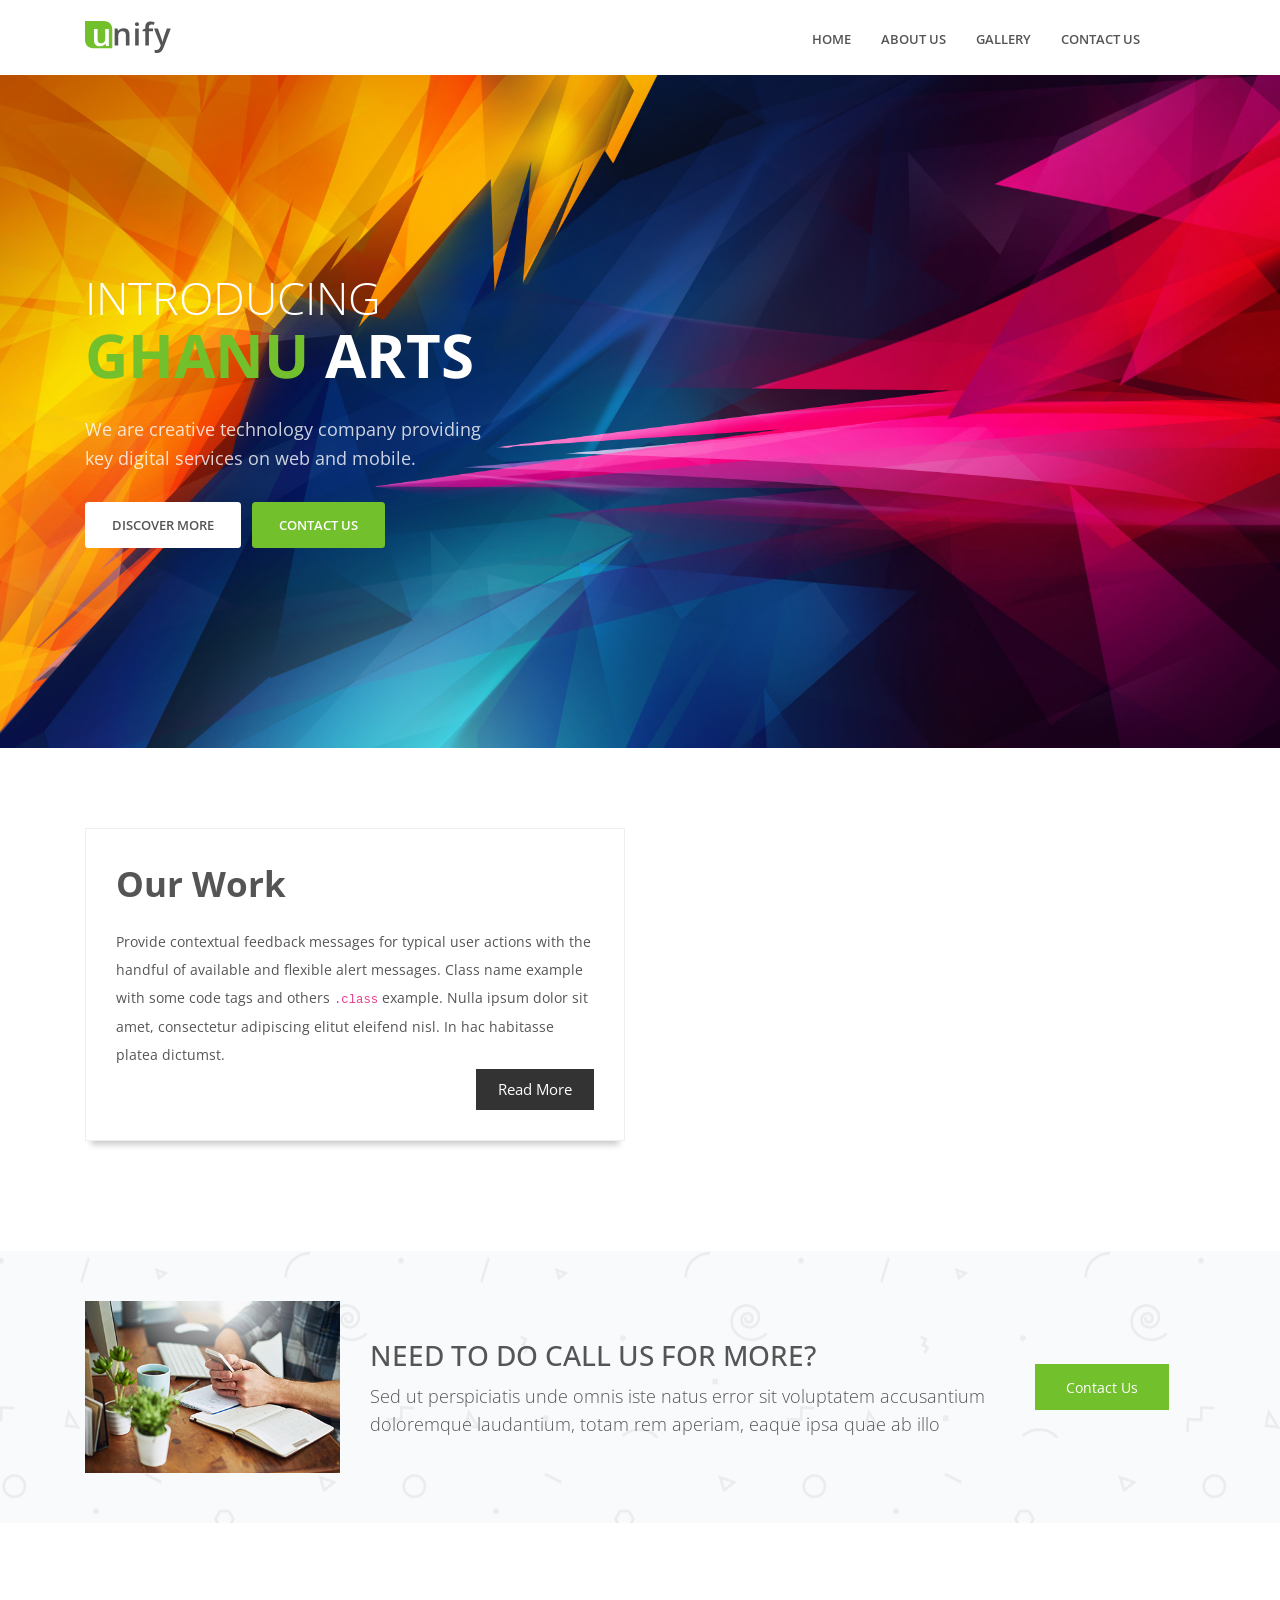
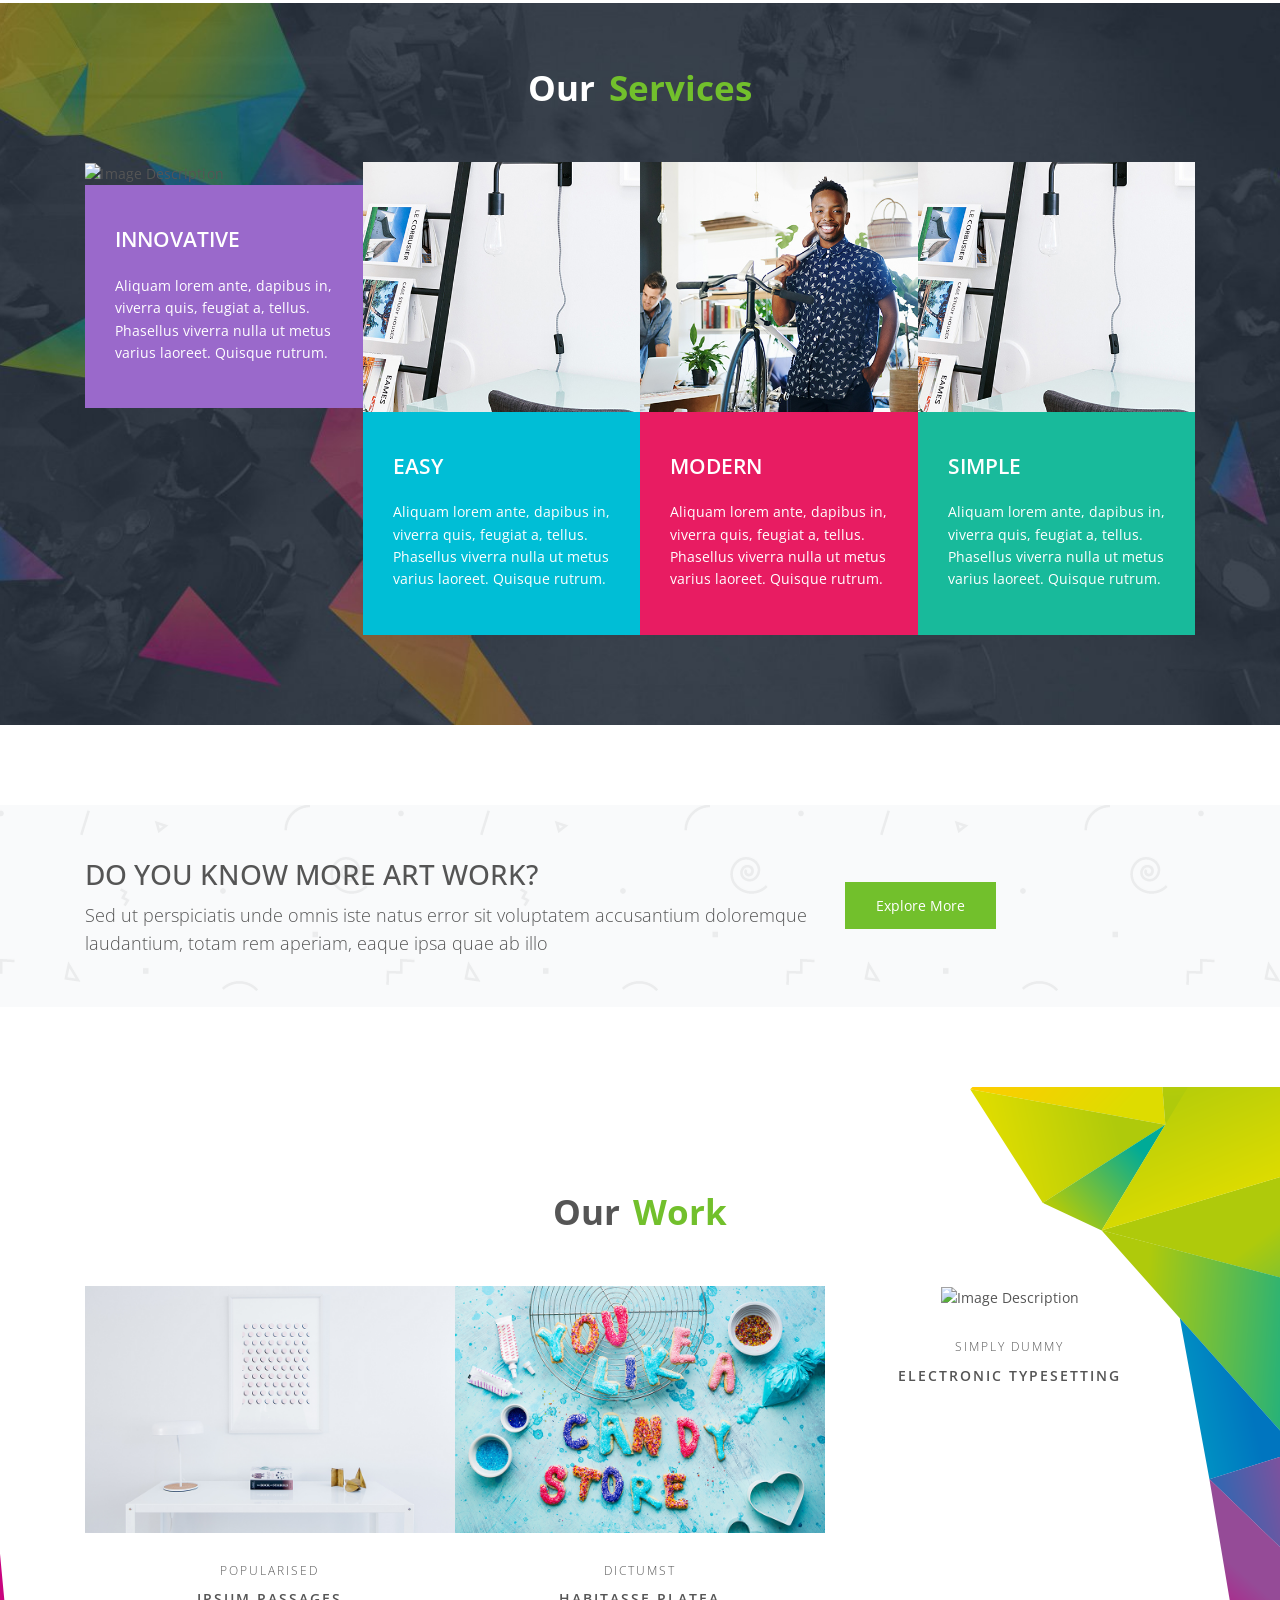
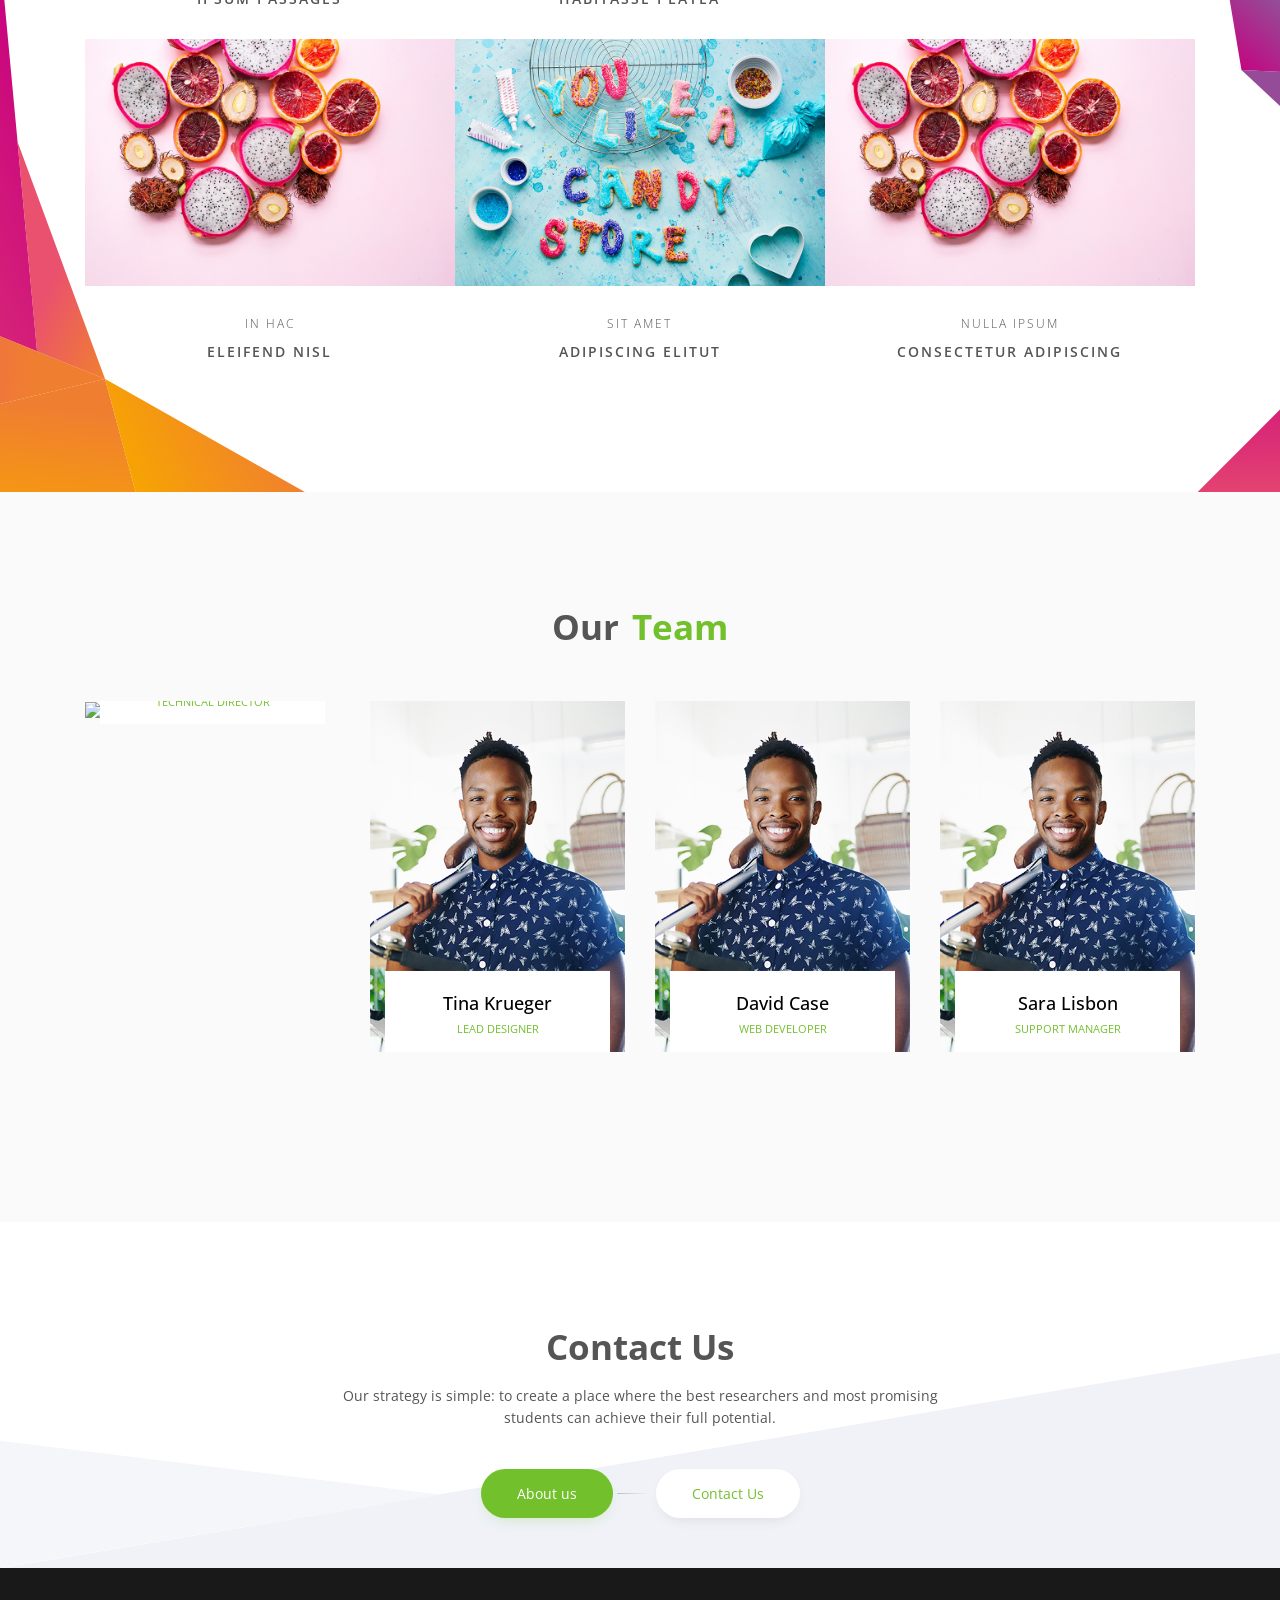
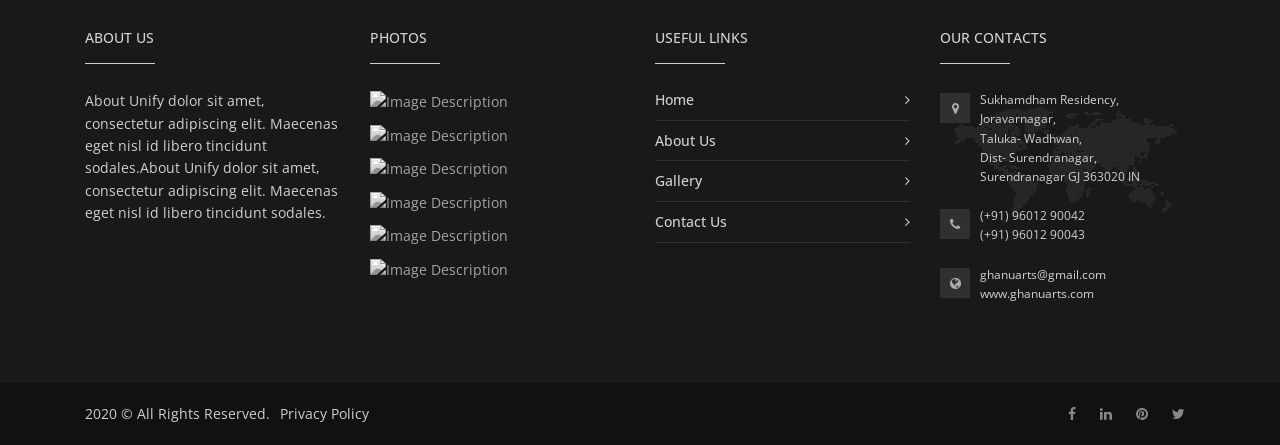
==== commit 6fd1edbd: "update cta" ====
--- a/index.html
+++ b/index.html
@@ -117,8 +117,8 @@
               <p class="g-color-white-opacity-0_8 g-font-size-18 g-mb-30">We are creative technology company providing
                 <br>key digital services on web and mobile.
               </p>
-              <a class="btn btn-xl u-btn-white g-font-weight-600 g-font-size-13 text-uppercase rounded" href="#">Discover More</a>
-              <a class="btn btn-xl u-btn-primary g-font-weight-600 g-font-size-13 text-uppercase rounded mx-2" href="#">Contact Us</a>
+              <a class="btn btn-xl u-btn-white g-font-weight-600 g-font-size-13 text-uppercase rounded" href="gallery.html">Discover More</a>
+              <a class="btn btn-xl u-btn-primary g-font-weight-600 g-font-size-13 text-uppercase rounded mx-2" href="contactus.html">Contact Us</a>
             </div>
           </div>
         </div>
@@ -139,7 +139,7 @@
                       <code>.class</code> example. Nulla ipsum dolor sit amet, consectetur adipiscing elitut eleifend nisl. In hac habitasse platea dictumst.
                     </p>
 					<div class="align-self-center text-md-right">
-                      <a class="btn btn-md u-btn-darkgray g-brd-2 rounded-0" href="#">Read More</a>
+                      <a class="btn btn-md u-btn-darkgray g-brd-2 rounded-0" href="aboutus.html">Read More</a>
                     </div>
                   </div>
                   <!-- End Box Shadow -->
@@ -180,7 +180,7 @@
       </div>
 
       <div class="col-lg-2 align-self-lg-center">
-        <a class="btn u-btn-primary rounded-0 g-py-12 g-px-30" href="#">Contact Us</a>
+        <a class="btn u-btn-primary rounded-0 g-py-12 g-px-30" href="contactus.html">Contact Us</a>
       </div>
     </div>
   </div>
@@ -282,7 +282,7 @@
       </div>
 
       <div class="col-lg-4 align-self-lg-center">
-        <a class="btn u-btn-primary rounded-0 g-py-12 g-px-30" href="#">Explore More</a>
+        <a class="btn u-btn-primary rounded-0 g-py-12 g-px-30" href="gallery.html">Explore More</a>
       </div>
 	
     </div>
@@ -607,7 +607,7 @@
     </div>
     <!-- End Heading -->
 
-    <a class="btn u-shadow-v33 g-color-white g-bg-primary g-bg-main--hover g-rounded-30 g-px-35 g-py-13" href="page-apply-1.html">About us</a>
+    <a class="btn u-shadow-v33 g-color-white g-bg-primary g-bg-main--hover g-rounded-30 g-px-35 g-py-13" href="aboutus.html">About us</a>
 
     
 
@@ -621,7 +621,7 @@
     </svg>
     <!-- End SVG Shape -->
 
-    <a class="btn u-shadow-v32 g-color-primary g-bg-white g-bg-main--hover g-rounded-30 g-px-35 g-py-13" href="page-contacts-1.html">Contact Us</a>
+    <a class="btn u-shadow-v32 g-color-primary g-bg-white g-bg-main--hover g-rounded-30 g-px-35 g-py-13" href="contactus.html">Contact Us</a>
   </div>
 
   <!-- SVG Background Shape -->
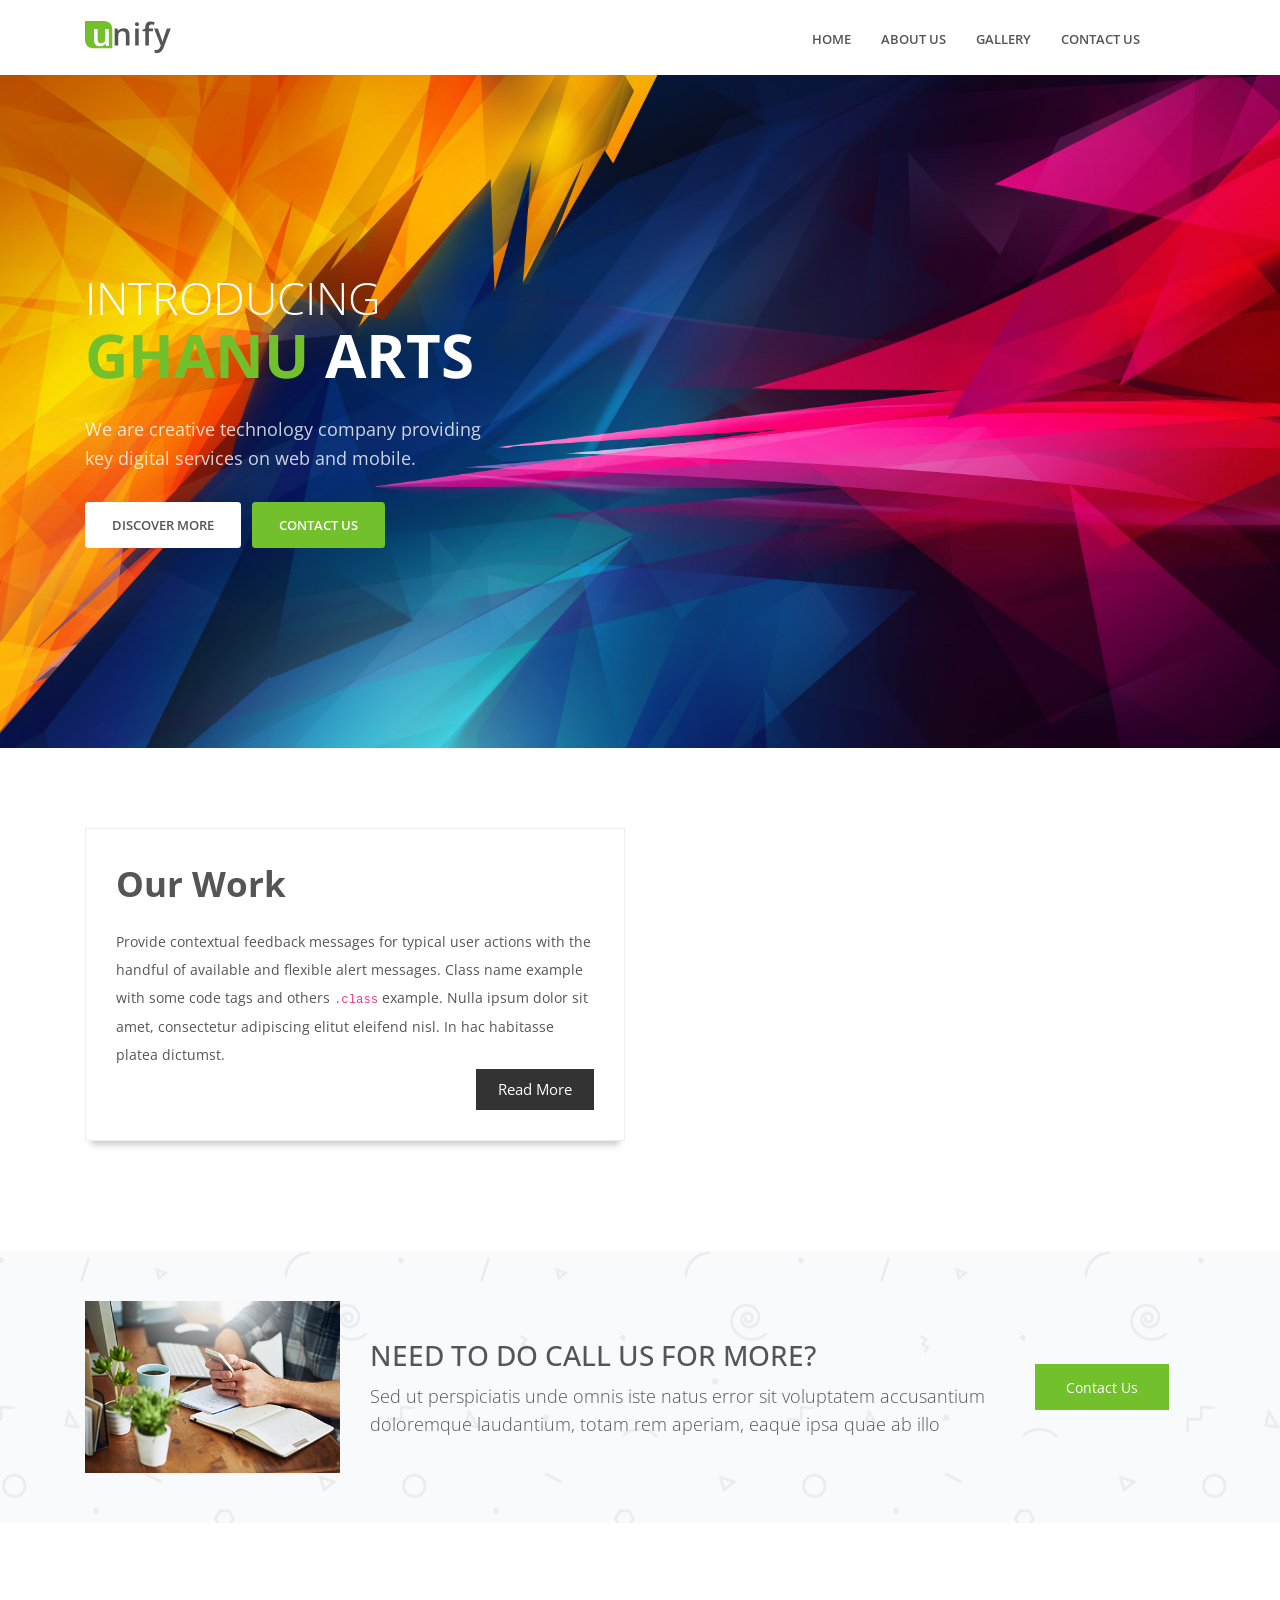
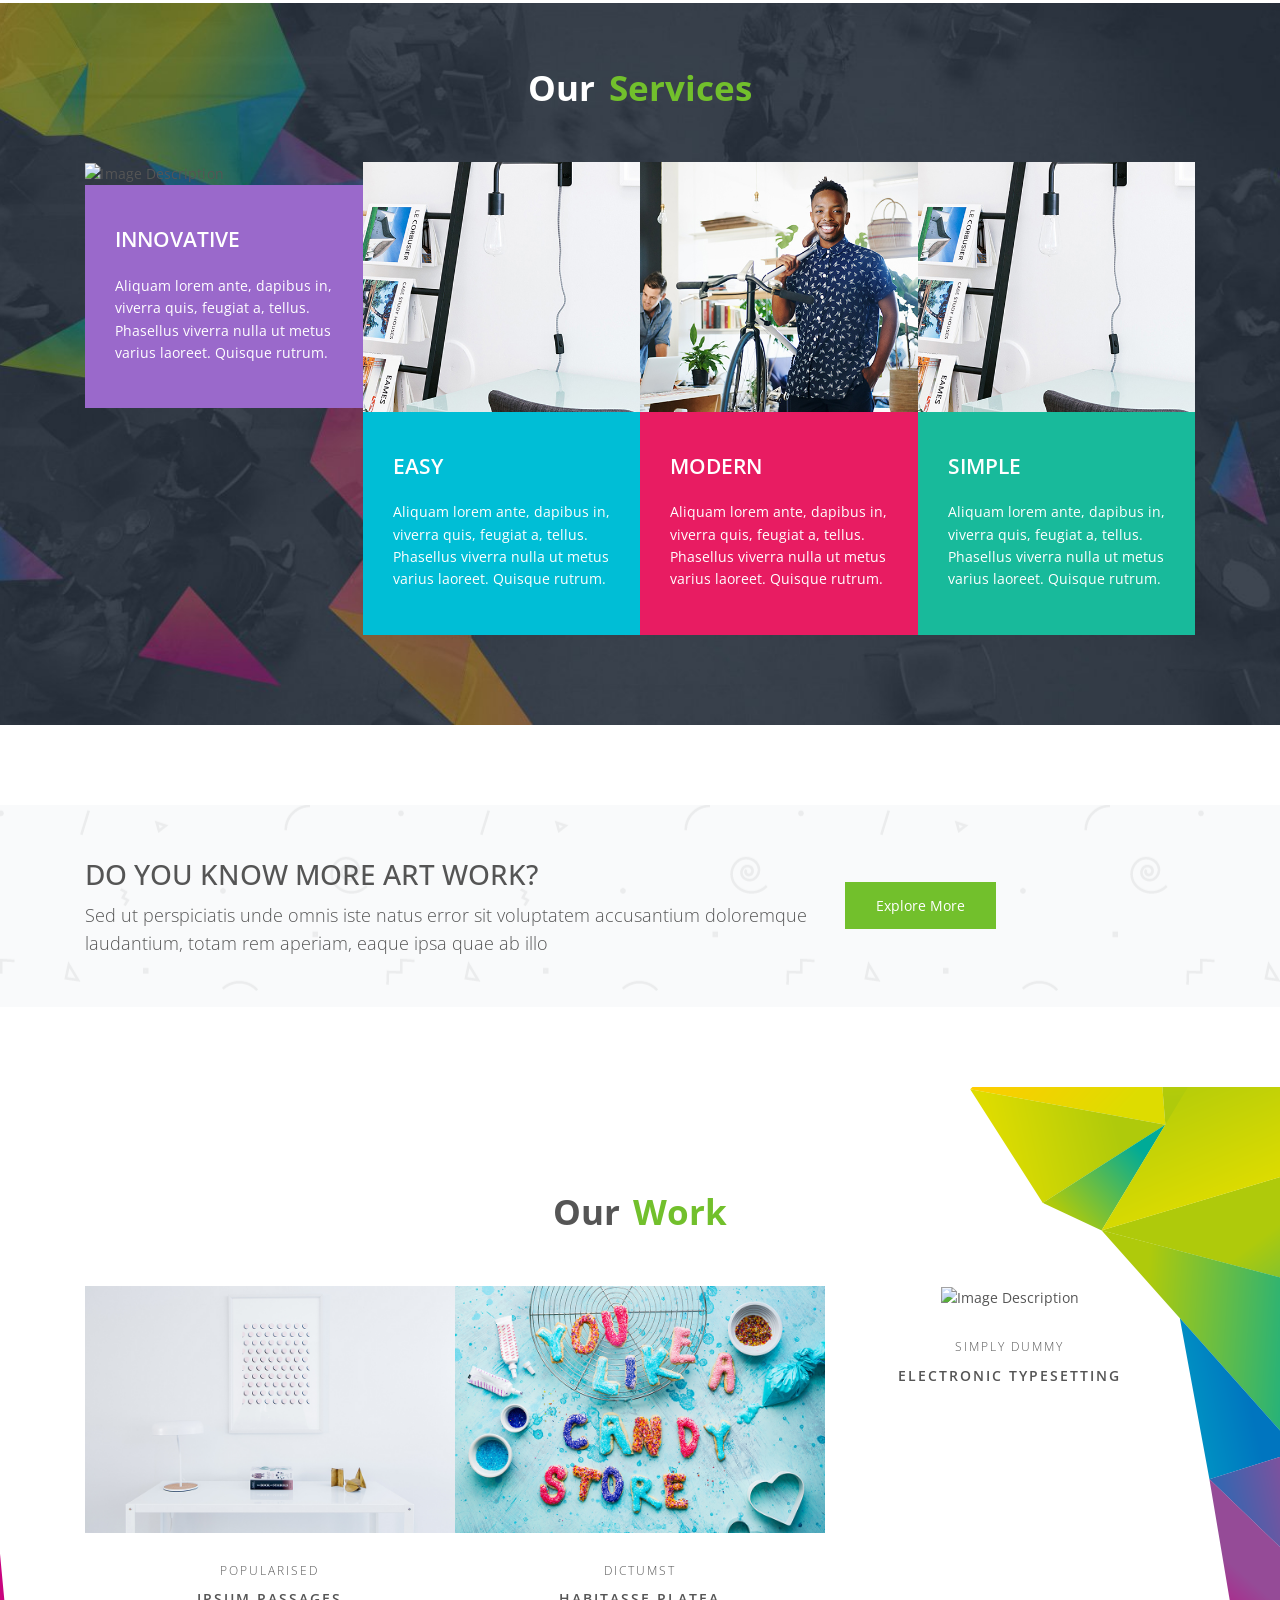
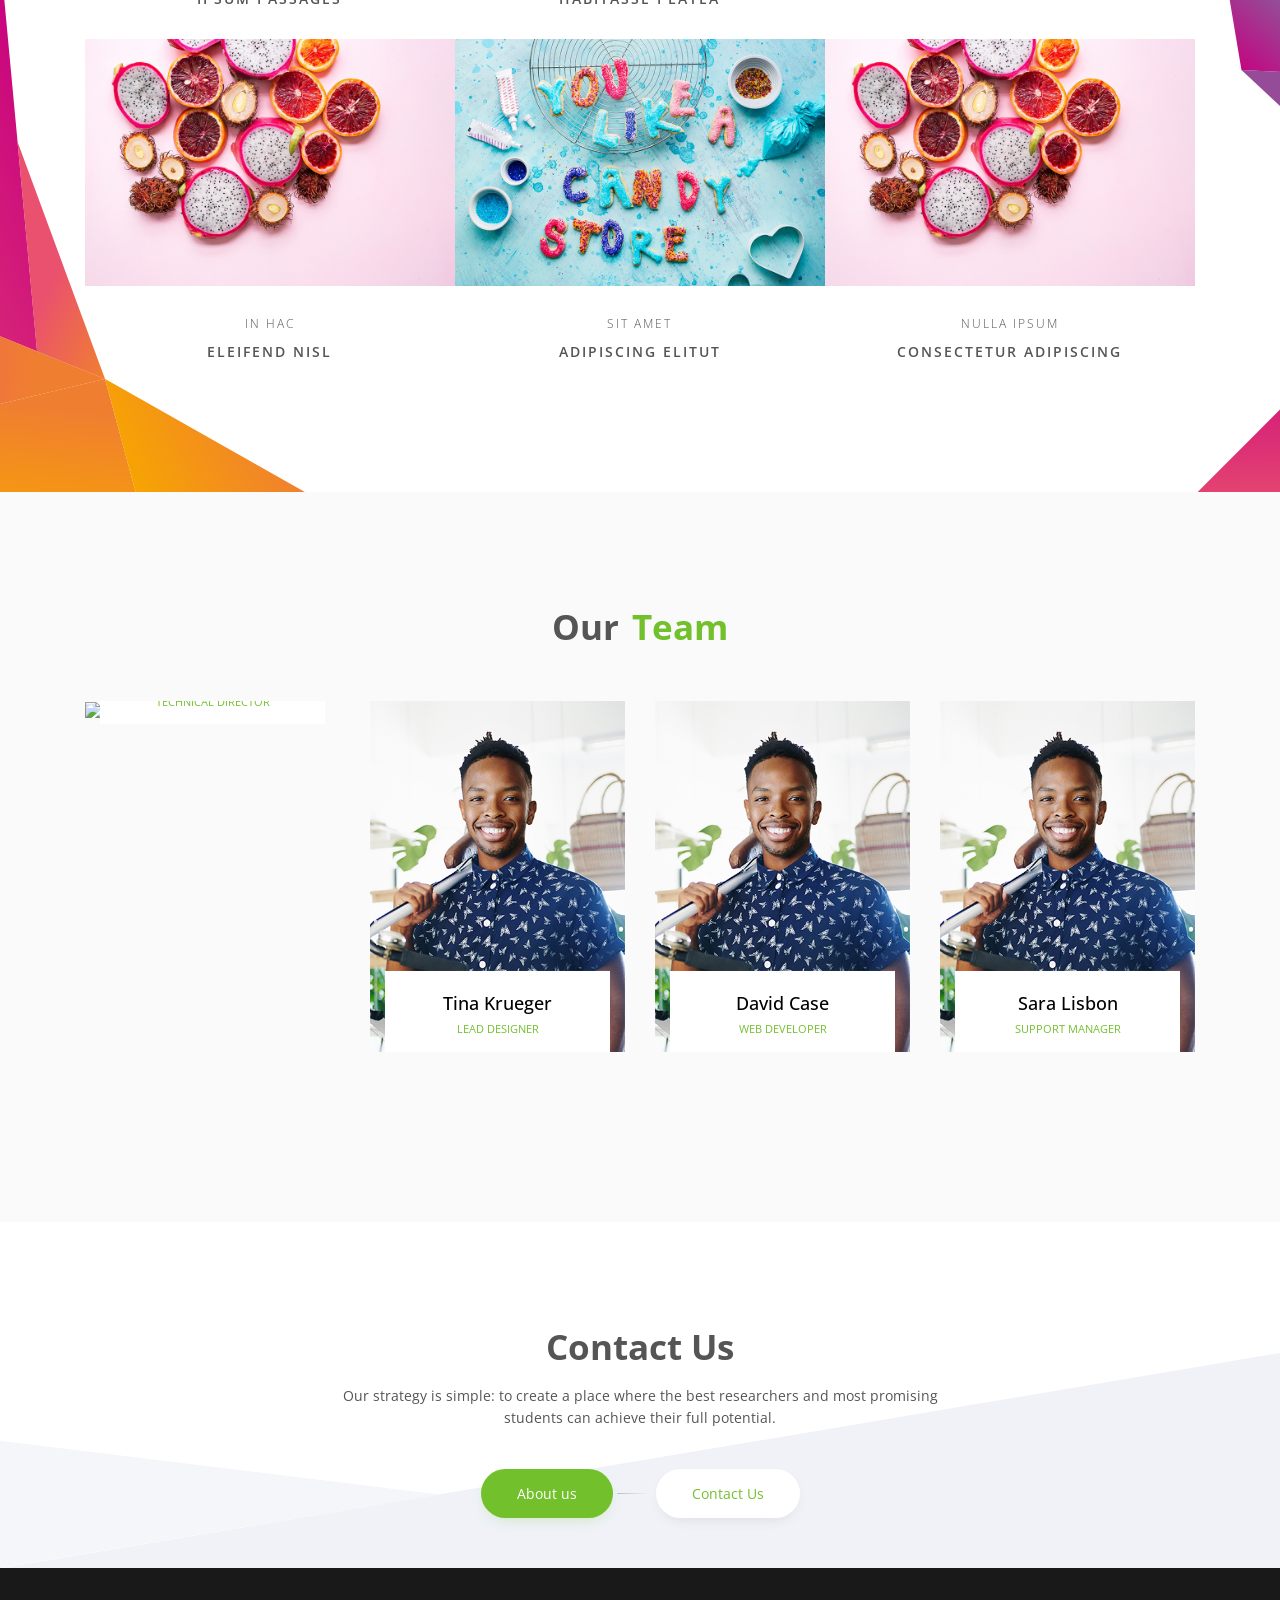
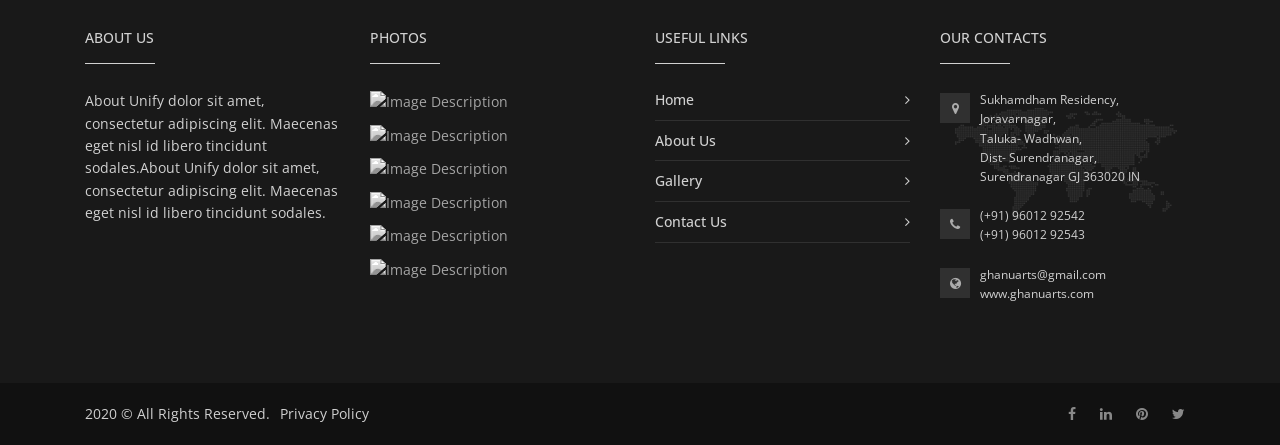
==== commit ed5f548e: "Update index.html" ====
--- a/index.html
+++ b/index.html
@@ -759,7 +759,7 @@
                 <i class="fa fa-phone"></i>
               </span>
             </div>
-            <p class="mb-0">(+91) 96012 90042 <br> (+91) 96012 90043</p>
+            <p class="mb-0">(+91) 96012 92542 <br> (+91) 96012 92543</p>
           </div>
           <!-- End Phone -->
 
@@ -964,4 +964,4 @@
   <!-- End Style Switcher -->
 
 </body>
-</html>+</html>
